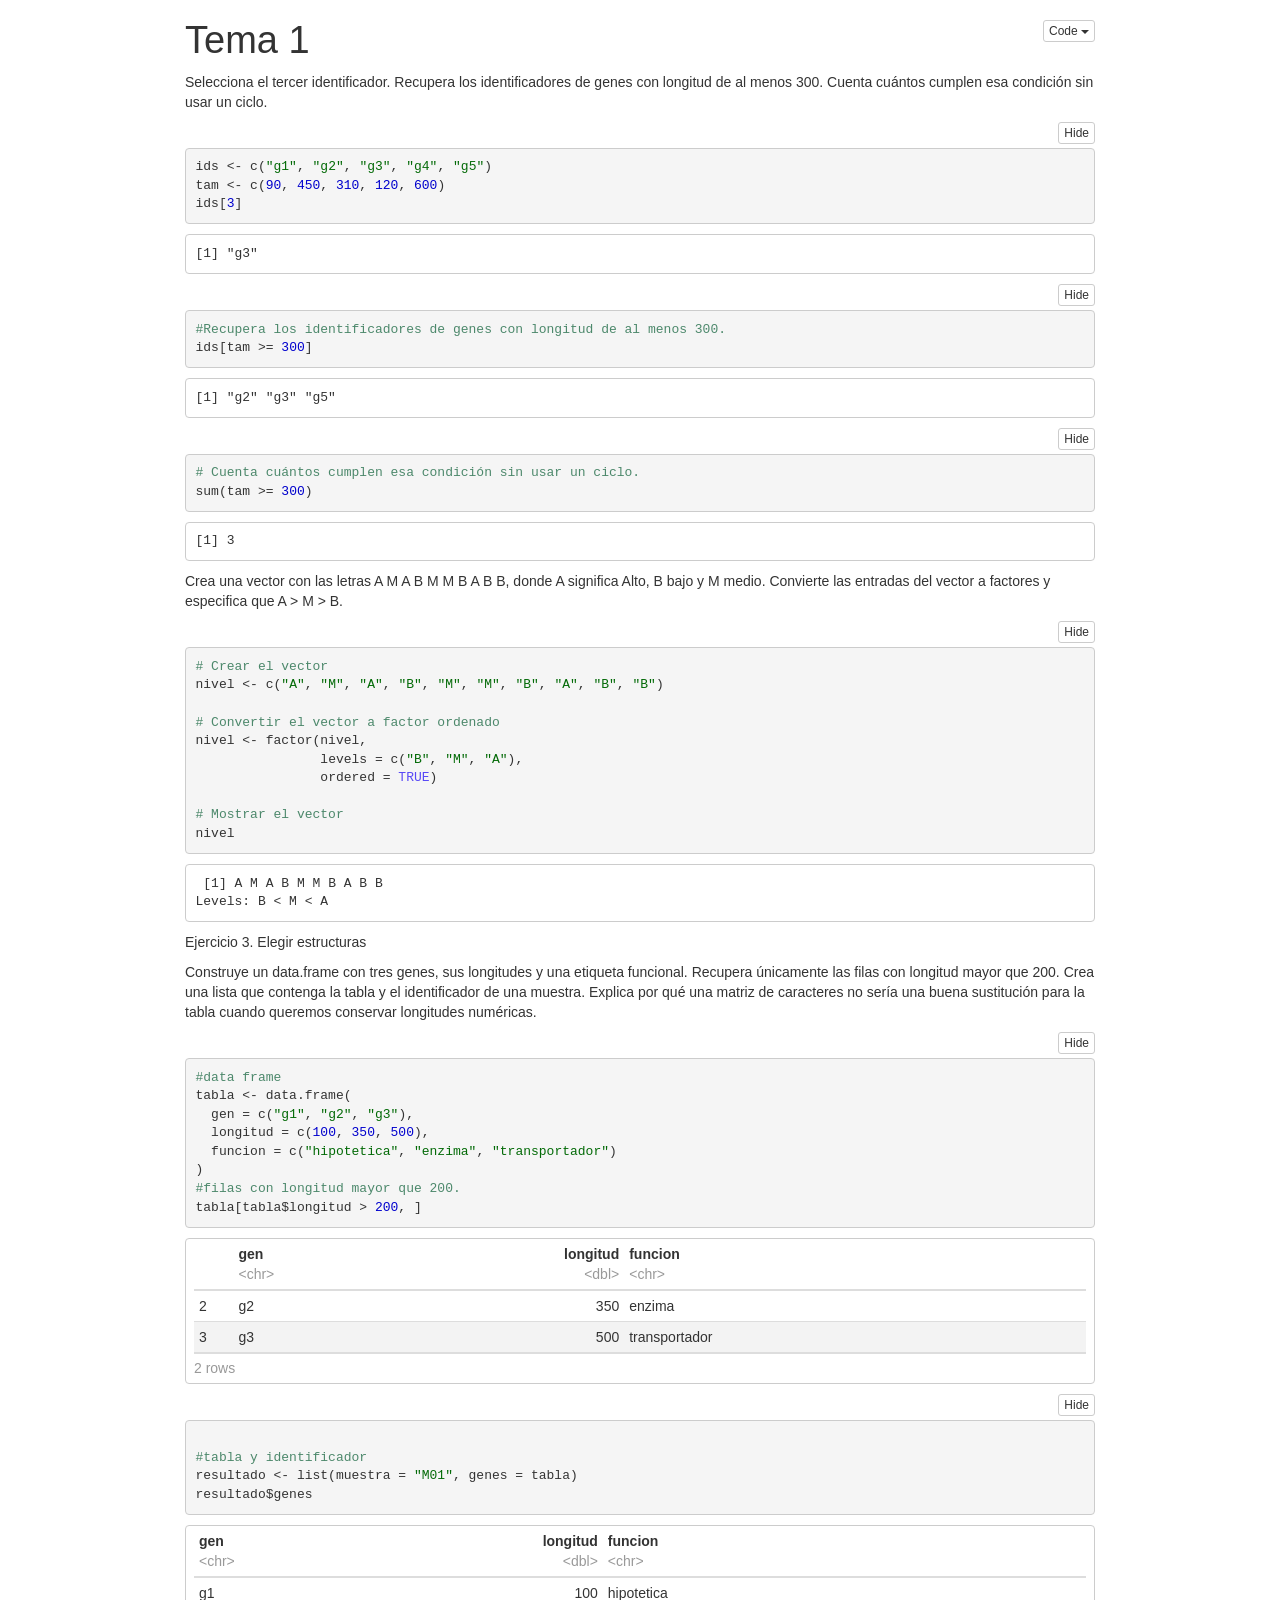
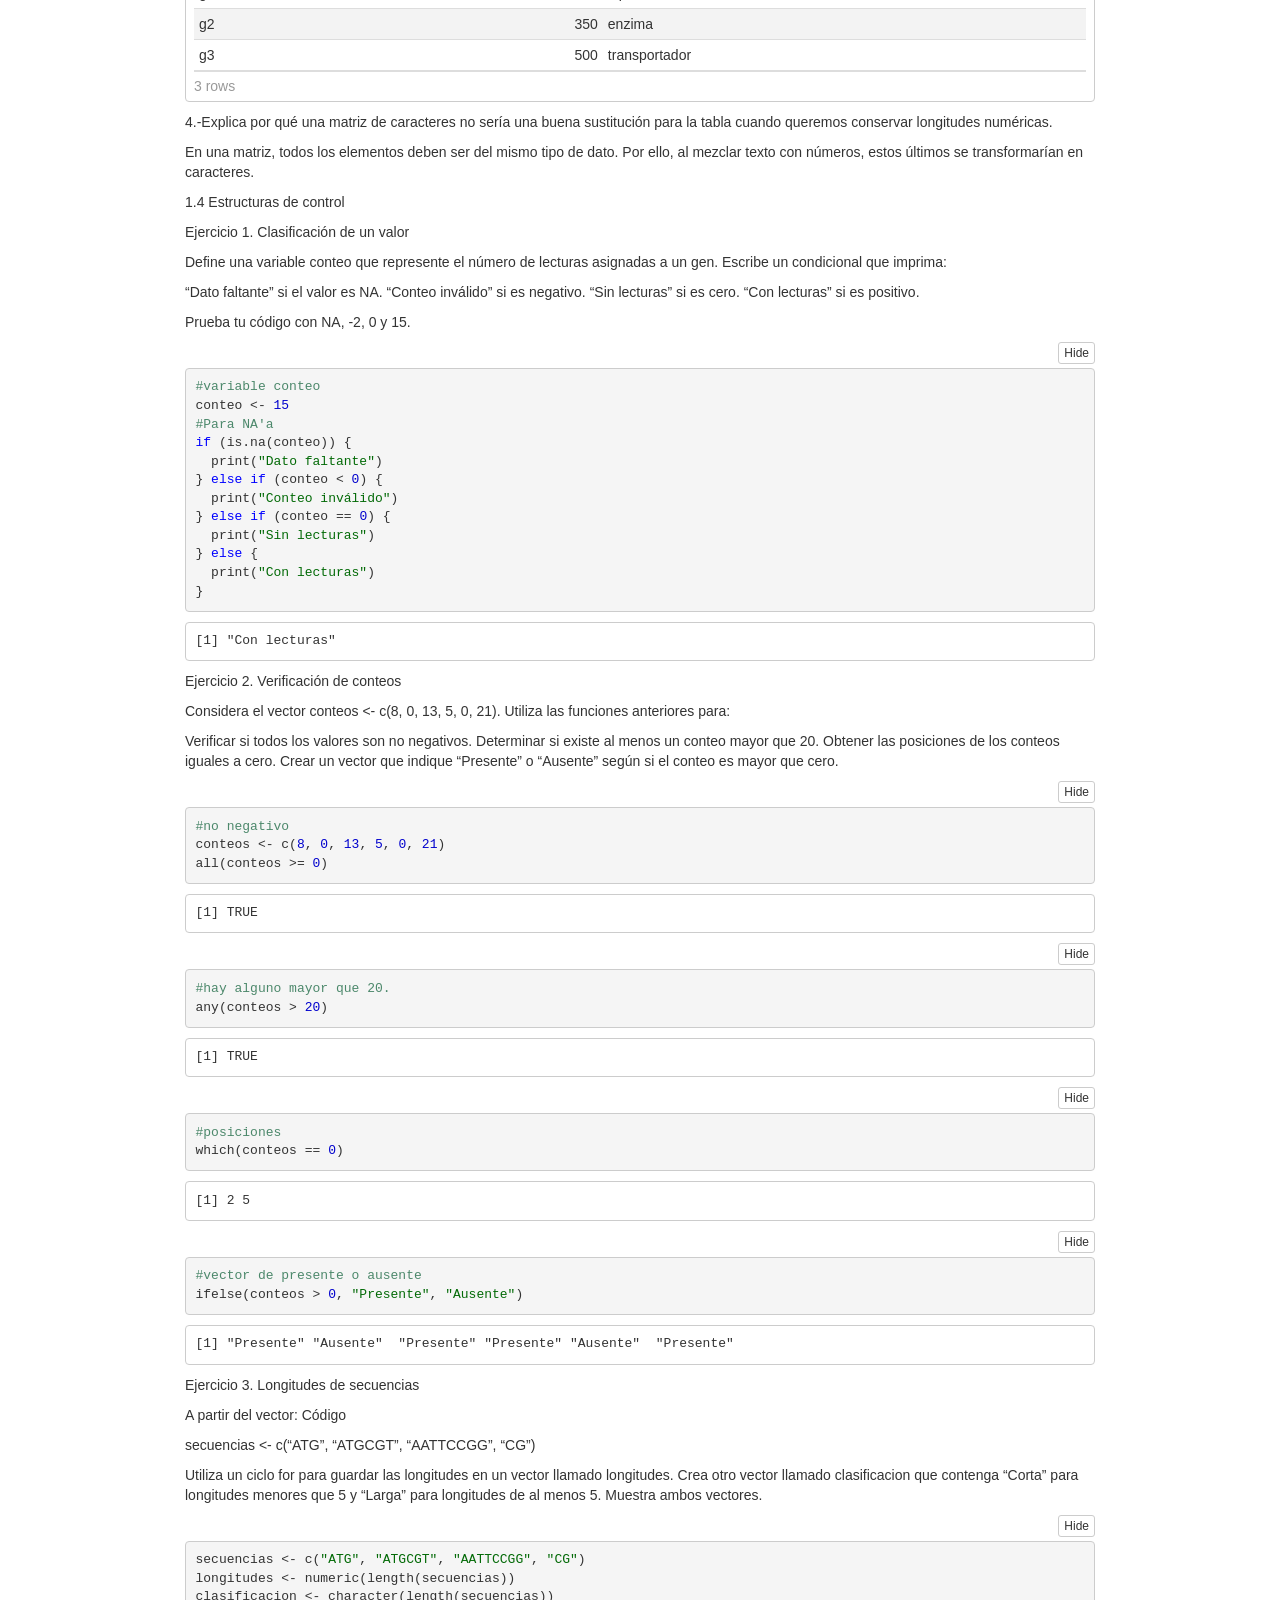
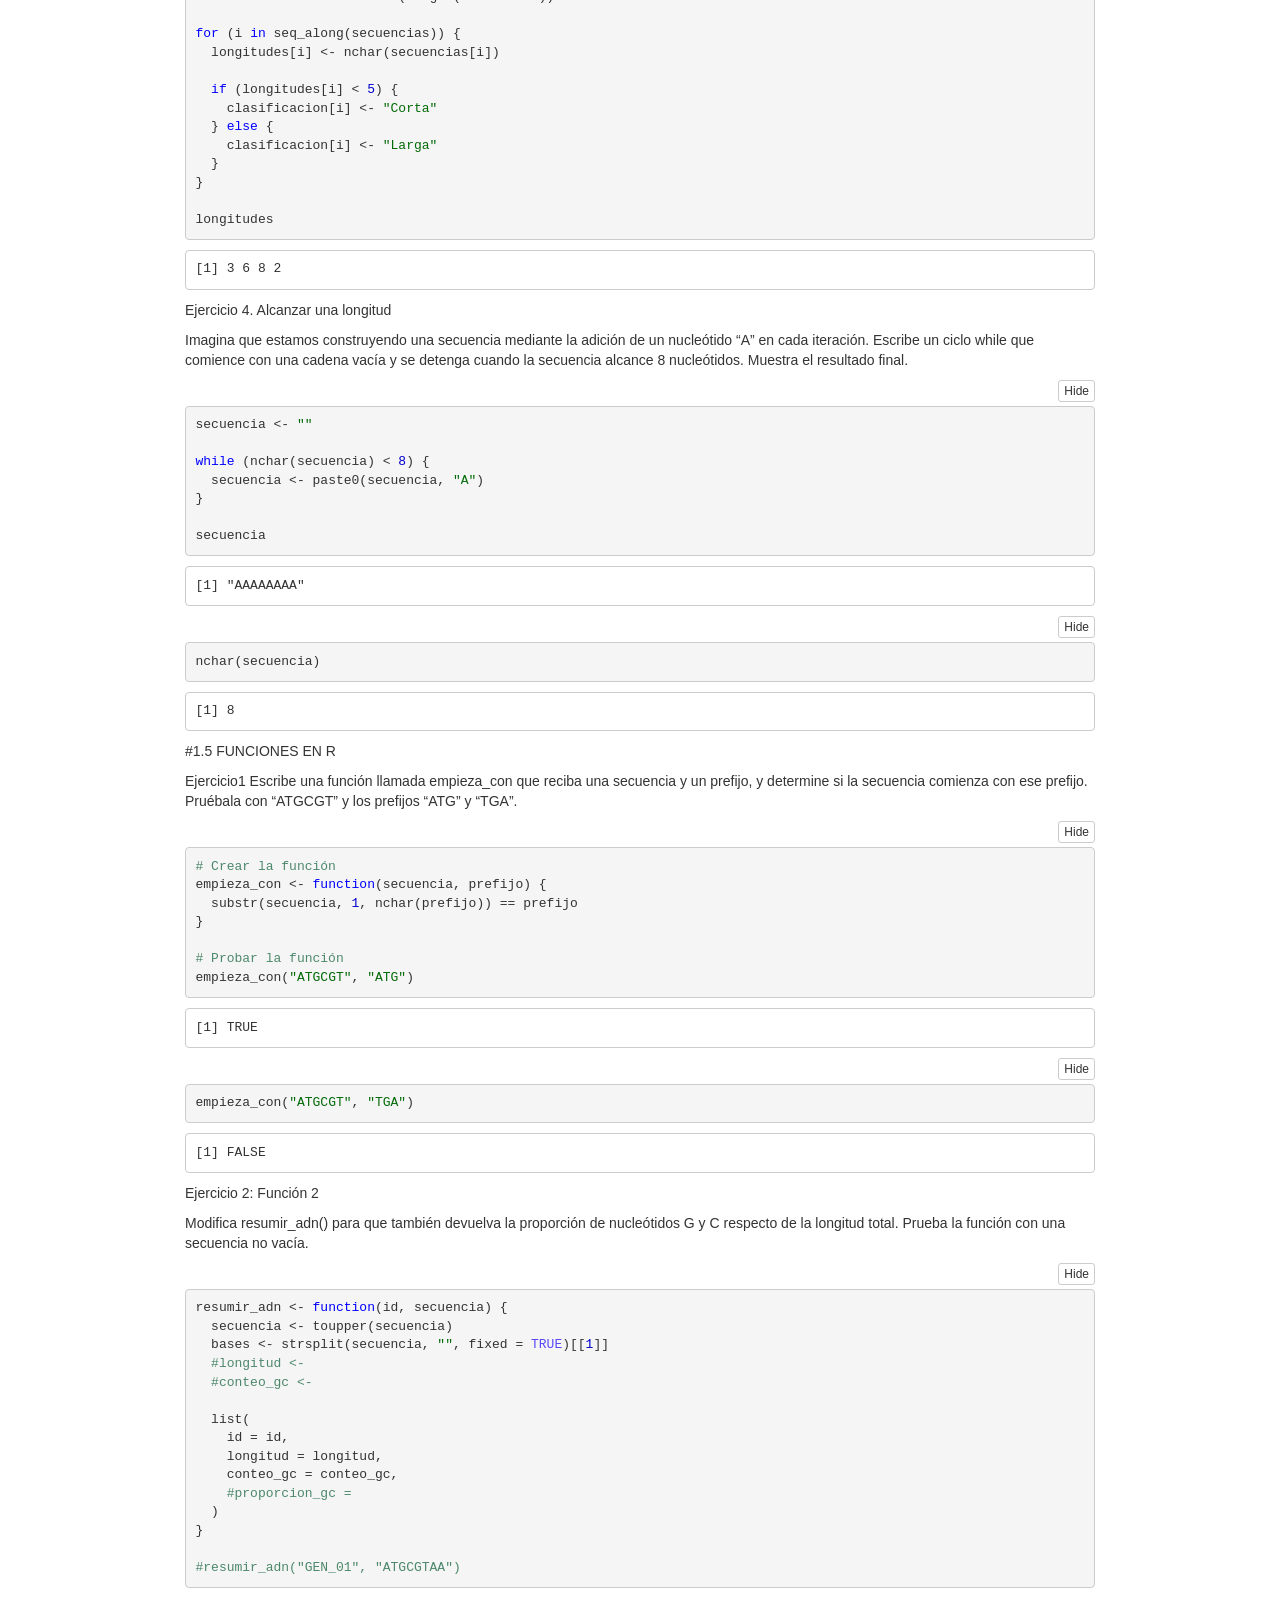
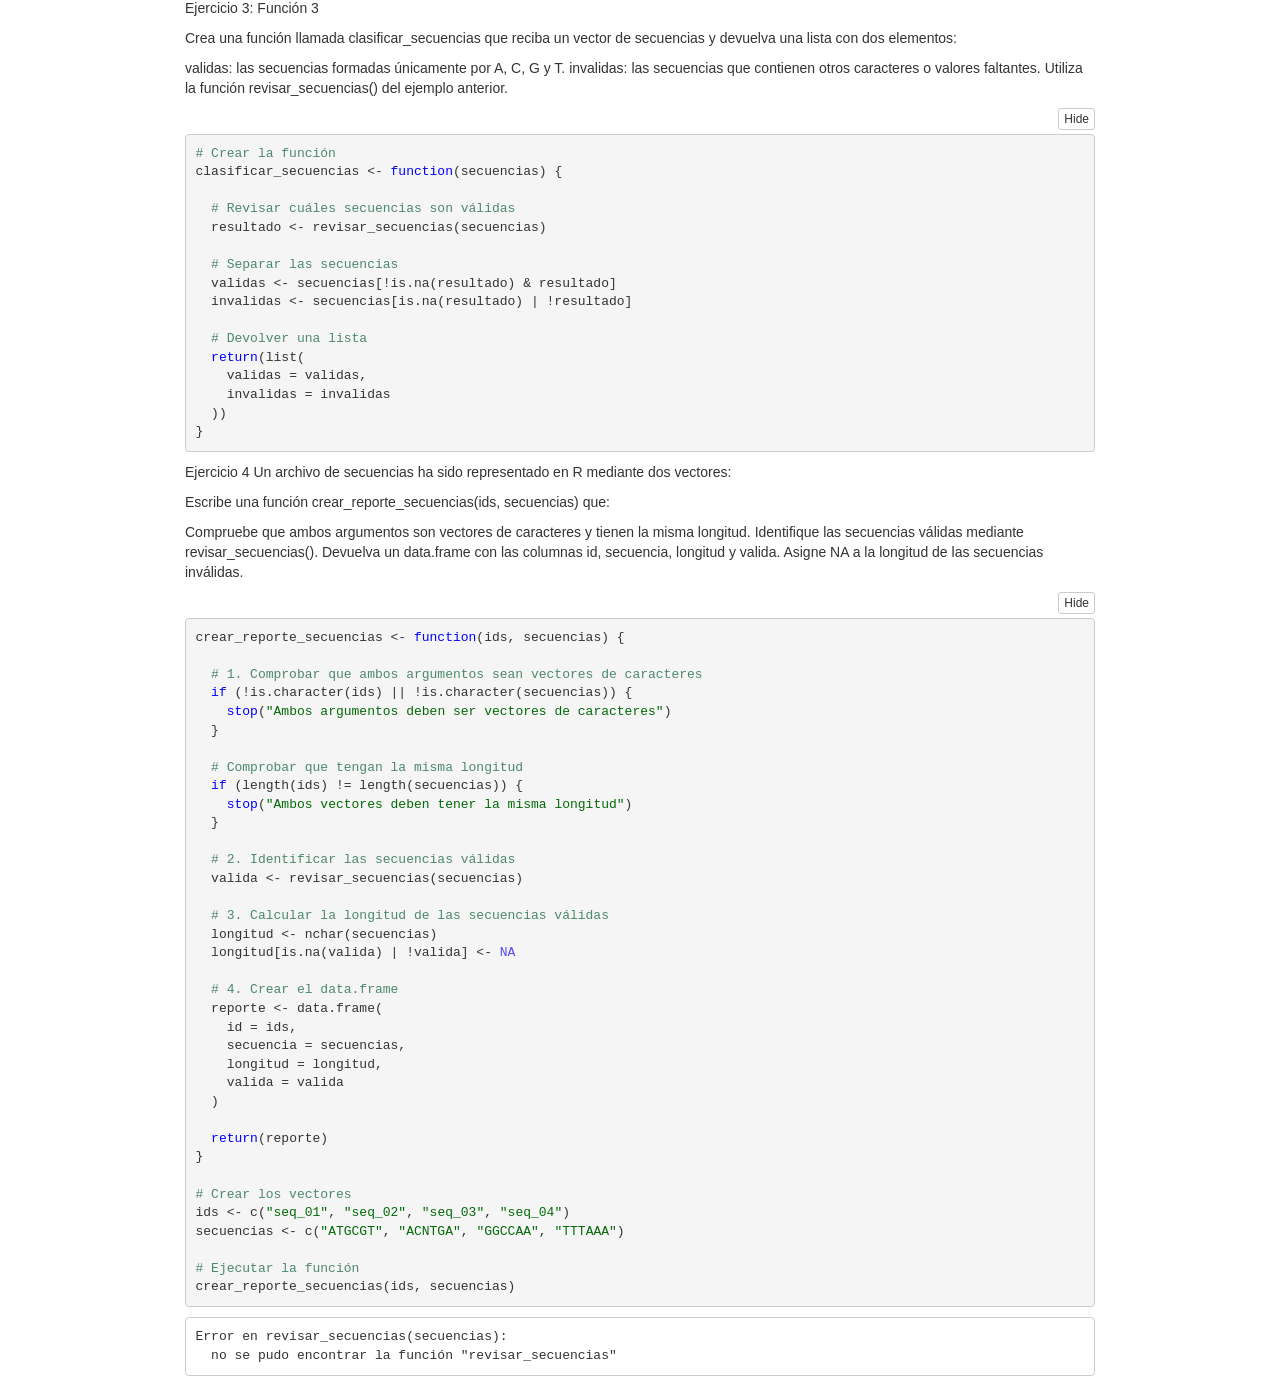
==== bioinformaticaR/ejercicios_tema1.nb.html @ 53384ec7 "Intregracion primera tarea de R" ====
<!DOCTYPE html>

<html>

<head>

<meta charset="utf-8" />
<meta name="generator" content="pandoc" />
<meta http-equiv="X-UA-Compatible" content="IE=EDGE" />




<title>Tema 1</title>

<script>// Pandoc 2.9 adds attributes on both header and div. We remove the former (to
// be compatible with the behavior of Pandoc < 2.8).
document.addEventListener('DOMContentLoaded', function(e) {
  var hs = document.querySelectorAll("div.section[class*='level'] > :first-child");
  var i, h, a;
  for (i = 0; i < hs.length; i++) {
    h = hs[i];
    if (!/^h[1-6]$/i.test(h.tagName)) continue;  // it should be a header h1-h6
    a = h.attributes;
    while (a.length > 0) h.removeAttribute(a[0].name);
  }
});
</script>
<script>/*! jQuery v3.6.0 | (c) OpenJS Foundation and other contributors | jquery.org/license */
!function(e,t){"use strict";"object"==typeof module&&"object"==typeof module.exports?module.exports=e.document?t(e,!0):function(e){if(!e.document)throw new Error("jQuery requires a window with a document");return t(e)}:t(e)}("undefined"!=typeof window?window:this,function(C,e){"use strict";var t=[],r=Object.getPrototypeOf,s=t.slice,g=t.flat?function(e){return t.flat.call(e)}:function(e){return t.concat.apply([],e)},u=t.push,i=t.indexOf,n={},o=n.toString,v=n.hasOwnProperty,a=v.toString,l=a.call(Object),y={},m=function(e){return"function"==typeof e&&"number"!=typeof e.nodeType&&"function"!=typeof e.item},x=function(e){return null!=e&&e===e.window},E=C.document,c={type:!0,src:!0,nonce:!0,noModule:!0};function b(e,t,n){var r,i,o=(n=n||E).createElement("script");if(o.text=e,t)for(r in c)(i=t[r]||t.getAttribute&&t.getAttribute(r))&&o.setAttribute(r,i);n.head.appendChild(o).parentNode.removeChild(o)}function w(e){return null==e?e+"":"object"==typeof e||"function"==typeof e?n[o.call(e)]||"object":typeof e}var f="3.6.0",S=function(e,t){return new S.fn.init(e,t)};function p(e){var t=!!e&&"length"in e&&e.length,n=w(e);return!m(e)&&!x(e)&&("array"===n||0===t||"number"==typeof t&&0<t&&t-1 in e)}S.fn=S.prototype={jquery:f,constructor:S,length:0,toArray:function(){return s.call(this)},get:function(e){return null==e?s.call(this):e<0?this[e+this.length]:this[e]},pushStack:function(e){var t=S.merge(this.constructor(),e);return t.prevObject=this,t},each:function(e){return S.each(this,e)},map:function(n){return this.pushStack(S.map(this,function(e,t){return n.call(e,t,e)}))},slice:function(){return this.pushStack(s.apply(this,arguments))},first:function(){return this.eq(0)},last:function(){return this.eq(-1)},even:function(){return this.pushStack(S.grep(this,function(e,t){return(t+1)%2}))},odd:function(){return this.pushStack(S.grep(this,function(e,t){return t%2}))},eq:function(e){var t=this.length,n=+e+(e<0?t:0);return this.pushStack(0<=n&&n<t?[this[n]]:[])},end:function(){return this.prevObject||this.constructor()},push:u,sort:t.sort,splice:t.splice},S.extend=S.fn.extend=function(){var e,t,n,r,i,o,a=arguments[0]||{},s=1,u=arguments.length,l=!1;for("boolean"==typeof a&&(l=a,a=arguments[s]||{},s++),"object"==typeof a||m(a)||(a={}),s===u&&(a=this,s--);s<u;s++)if(null!=(e=arguments[s]))for(t in e)r=e[t],"__proto__"!==t&&a!==r&&(l&&r&&(S.isPlainObject(r)||(i=Array.isArray(r)))?(n=a[t],o=i&&!Array.isArray(n)?[]:i||S.isPlainObject(n)?n:{},i=!1,a[t]=S.extend(l,o,r)):void 0!==r&&(a[t]=r));return a},S.extend({expando:"jQuery"+(f+Math.random()).replace(/\D/g,""),isReady:!0,error:function(e){throw new Error(e)},noop:function(){},isPlainObject:function(e){var t,n;return!(!e||"[object Object]"!==o.call(e))&&(!(t=r(e))||"function"==typeof(n=v.call(t,"constructor")&&t.constructor)&&a.call(n)===l)},isEmptyObject:function(e){var t;for(t in e)return!1;return!0},globalEval:function(e,t,n){b(e,{nonce:t&&t.nonce},n)},each:function(e,t){var n,r=0;if(p(e)){for(n=e.length;r<n;r++)if(!1===t.call(e[r],r,e[r]))break}else for(r in e)if(!1===t.call(e[r],r,e[r]))break;return e},makeArray:function(e,t){var n=t||[];return null!=e&&(p(Object(e))?S.merge(n,"string"==typeof e?[e]:e):u.call(n,e)),n},inArray:function(e,t,n){return null==t?-1:i.call(t,e,n)},merge:function(e,t){for(var n=+t.length,r=0,i=e.length;r<n;r++)e[i++]=t[r];return e.length=i,e},grep:function(e,t,n){for(var r=[],i=0,o=e.length,a=!n;i<o;i++)!t(e[i],i)!==a&&r.push(e[i]);return r},map:function(e,t,n){var r,i,o=0,a=[];if(p(e))for(r=e.length;o<r;o++)null!=(i=t(e[o],o,n))&&a.push(i);else for(o in e)null!=(i=t(e[o],o,n))&&a.push(i);return g(a)},guid:1,support:y}),"function"==typeof Symbol&&(S.fn[Symbol.iterator]=t[Symbol.iterator]),S.each("Boolean Number String Function Array Date RegExp Object Error Symbol".split(" "),function(e,t){n["[object "+t+"]"]=t.toLowerCase()});var d=function(n){var e,d,b,o,i,h,f,g,w,u,l,T,C,a,E,v,s,c,y,S="sizzle"+1*new Date,p=n.document,k=0,r=0,m=ue(),x=ue(),A=ue(),N=ue(),j=function(e,t){return e===t&&(l=!0),0},D={}.hasOwnProperty,t=[],q=t.pop,L=t.push,H=t.push,O=t.slice,P=function(e,t){for(var n=0,r=e.length;n<r;n++)if(e[n]===t)return n;return-1},R="checked|selected|async|autofocus|autoplay|controls|defer|disabled|hidden|ismap|loop|multiple|open|readonly|required|scoped",M="[\\x20\\t\\r\\n\\f]",I="(?:\\\\[\\da-fA-F]{1,6}"+M+"?|\\\\[^\\r\\n\\f]|[\\w-]|[^\0-\\x7f])+",W="\\["+M+"*("+I+")(?:"+M+"*([*^$|!~]?=)"+M+"*(?:'((?:\\\\.|[^\\\\'])*)'|\"((?:\\\\.|[^\\\\\"])*)\"|("+I+"))|)"+M+"*\\]",F=":("+I+")(?:\\((('((?:\\\\.|[^\\\\'])*)'|\"((?:\\\\.|[^\\\\\"])*)\")|((?:\\\\.|[^\\\\()[\\]]|"+W+")*)|.*)\\)|)",B=new RegExp(M+"+","g"),$=new RegExp("^"+M+"+|((?:^|[^\\\\])(?:\\\\.)*)"+M+"+$","g"),_=new RegExp("^"+M+"*,"+M+"*"),z=new RegExp("^"+M+"*([>+~]|"+M+")"+M+"*"),U=new RegExp(M+"|>"),X=new RegExp(F),V=new RegExp("^"+I+"$"),G={ID:new RegExp("^#("+I+")"),CLASS:new RegExp("^\\.("+I+")"),TAG:new RegExp("^("+I+"|[*])"),ATTR:new RegExp("^"+W),PSEUDO:new RegExp("^"+F),CHILD:new RegExp("^:(only|first|last|nth|nth-last)-(child|of-type)(?:\\("+M+"*(even|odd|(([+-]|)(\\d*)n|)"+M+"*(?:([+-]|)"+M+"*(\\d+)|))"+M+"*\\)|)","i"),bool:new RegExp("^(?:"+R+")$","i"),needsContext:new RegExp("^"+M+"*[>+~]|:(even|odd|eq|gt|lt|nth|first|last)(?:\\("+M+"*((?:-\\d)?\\d*)"+M+"*\\)|)(?=[^-]|$)","i")},Y=/HTML$/i,Q=/^(?:input|select|textarea|button)$/i,J=/^h\d$/i,K=/^[^{]+\{\s*\[native \w/,Z=/^(?:#([\w-]+)|(\w+)|\.([\w-]+))$/,ee=/[+~]/,te=new RegExp("\\\\[\\da-fA-F]{1,6}"+M+"?|\\\\([^\\r\\n\\f])","g"),ne=function(e,t){var n="0x"+e.slice(1)-65536;return t||(n<0?String.fromCharCode(n+65536):String.fromCharCode(n>>10|55296,1023&n|56320))},re=/([\0-\x1f\x7f]|^-?\d)|^-$|[^\0-\x1f\x7f-\uFFFF\w-]/g,ie=function(e,t){return t?"\0"===e?"\ufffd":e.slice(0,-1)+"\\"+e.charCodeAt(e.length-1).toString(16)+" ":"\\"+e},oe=function(){T()},ae=be(function(e){return!0===e.disabled&&"fieldset"===e.nodeName.toLowerCase()},{dir:"parentNode",next:"legend"});try{H.apply(t=O.call(p.childNodes),p.childNodes),t[p.childNodes.length].nodeType}catch(e){H={apply:t.length?function(e,t){L.apply(e,O.call(t))}:function(e,t){var n=e.length,r=0;while(e[n++]=t[r++]);e.length=n-1}}}function se(t,e,n,r){var i,o,a,s,u,l,c,f=e&&e.ownerDocument,p=e?e.nodeType:9;if(n=n||[],"string"!=typeof t||!t||1!==p&&9!==p&&11!==p)return n;if(!r&&(T(e),e=e||C,E)){if(11!==p&&(u=Z.exec(t)))if(i=u[1]){if(9===p){if(!(a=e.getElementById(i)))return n;if(a.id===i)return n.push(a),n}else if(f&&(a=f.getElementById(i))&&y(e,a)&&a.id===i)return n.push(a),n}else{if(u[2])return H.apply(n,e.getElementsByTagName(t)),n;if((i=u[3])&&d.getElementsByClassName&&e.getElementsByClassName)return H.apply(n,e.getElementsByClassName(i)),n}if(d.qsa&&!N[t+" "]&&(!v||!v.test(t))&&(1!==p||"object"!==e.nodeName.toLowerCase())){if(c=t,f=e,1===p&&(U.test(t)||z.test(t))){(f=ee.test(t)&&ye(e.parentNode)||e)===e&&d.scope||((s=e.getAttribute("id"))?s=s.replace(re,ie):e.setAttribute("id",s=S)),o=(l=h(t)).length;while(o--)l[o]=(s?"#"+s:":scope")+" "+xe(l[o]);c=l.join(",")}try{return H.apply(n,f.querySelectorAll(c)),n}catch(e){N(t,!0)}finally{s===S&&e.removeAttribute("id")}}}return g(t.replace($,"$1"),e,n,r)}function ue(){var r=[];return function e(t,n){return r.push(t+" ")>b.cacheLength&&delete e[r.shift()],e[t+" "]=n}}function le(e){return e[S]=!0,e}function ce(e){var t=C.createElement("fieldset");try{return!!e(t)}catch(e){return!1}finally{t.parentNode&&t.parentNode.removeChild(t),t=null}}function fe(e,t){var n=e.split("|"),r=n.length;while(r--)b.attrHandle[n[r]]=t}function pe(e,t){var n=t&&e,r=n&&1===e.nodeType&&1===t.nodeType&&e.sourceIndex-t.sourceIndex;if(r)return r;if(n)while(n=n.nextSibling)if(n===t)return-1;return e?1:-1}function de(t){return function(e){return"input"===e.nodeName.toLowerCase()&&e.type===t}}function he(n){return function(e){var t=e.nodeName.toLowerCase();return("input"===t||"button"===t)&&e.type===n}}function ge(t){return function(e){return"form"in e?e.parentNode&&!1===e.disabled?"label"in e?"label"in e.parentNode?e.parentNode.disabled===t:e.disabled===t:e.isDisabled===t||e.isDisabled!==!t&&ae(e)===t:e.disabled===t:"label"in e&&e.disabled===t}}function ve(a){return le(function(o){return o=+o,le(function(e,t){var n,r=a([],e.length,o),i=r.length;while(i--)e[n=r[i]]&&(e[n]=!(t[n]=e[n]))})})}function ye(e){return e&&"undefined"!=typeof e.getElementsByTagName&&e}for(e in d=se.support={},i=se.isXML=function(e){var t=e&&e.namespaceURI,n=e&&(e.ownerDocument||e).documentElement;return!Y.test(t||n&&n.nodeName||"HTML")},T=se.setDocument=function(e){var t,n,r=e?e.ownerDocument||e:p;return r!=C&&9===r.nodeType&&r.documentElement&&(a=(C=r).documentElement,E=!i(C),p!=C&&(n=C.defaultView)&&n.top!==n&&(n.addEventListener?n.addEventListener("unload",oe,!1):n.attachEvent&&n.attachEvent("onunload",oe)),d.scope=ce(function(e){return a.appendChild(e).appendChild(C.createElement("div")),"undefined"!=typeof e.querySelectorAll&&!e.querySelectorAll(":scope fieldset div").length}),d.attributes=ce(function(e){return e.className="i",!e.getAttribute("className")}),d.getElementsByTagName=ce(function(e){return e.appendChild(C.createComment("")),!e.getElementsByTagName("*").length}),d.getElementsByClassName=K.test(C.getElementsByClassName),d.getById=ce(function(e){return a.appendChild(e).id=S,!C.getElementsByName||!C.getElementsByName(S).length}),d.getById?(b.filter.ID=function(e){var t=e.replace(te,ne);return function(e){return e.getAttribute("id")===t}},b.find.ID=function(e,t){if("undefined"!=typeof t.getElementById&&E){var n=t.getElementById(e);return n?[n]:[]}}):(b.filter.ID=function(e){var n=e.replace(te,ne);return function(e){var t="undefined"!=typeof e.getAttributeNode&&e.getAttributeNode("id");return t&&t.value===n}},b.find.ID=function(e,t){if("undefined"!=typeof t.getElementById&&E){var n,r,i,o=t.getElementById(e);if(o){if((n=o.getAttributeNode("id"))&&n.value===e)return[o];i=t.getElementsByName(e),r=0;while(o=i[r++])if((n=o.getAttributeNode("id"))&&n.value===e)return[o]}return[]}}),b.find.TAG=d.getElementsByTagName?function(e,t){return"undefined"!=typeof t.getElementsByTagName?t.getElementsByTagName(e):d.qsa?t.querySelectorAll(e):void 0}:function(e,t){var n,r=[],i=0,o=t.getElementsByTagName(e);if("*"===e){while(n=o[i++])1===n.nodeType&&r.push(n);return r}return o},b.find.CLASS=d.getElementsByClassName&&function(e,t){if("undefined"!=typeof t.getElementsByClassName&&E)return t.getElementsByClassName(e)},s=[],v=[],(d.qsa=K.test(C.querySelectorAll))&&(ce(function(e){var t;a.appendChild(e).innerHTML="<a id='"+S+"'></a><select id='"+S+"-\r\\' msallowcapture=''><option selected=''></option></select>",e.querySelectorAll("[msallowcapture^='']").length&&v.push("[*^$]="+M+"*(?:''|\"\")"),e.querySelectorAll("[selected]").length||v.push("\\["+M+"*(?:value|"+R+")"),e.querySelectorAll("[id~="+S+"-]").length||v.push("~="),(t=C.createElement("input")).setAttribute("name",""),e.appendChild(t),e.querySelectorAll("[name='']").length||v.push("\\["+M+"*name"+M+"*="+M+"*(?:''|\"\")"),e.querySelectorAll(":checked").length||v.push(":checked"),e.querySelectorAll("a#"+S+"+*").length||v.push(".#.+[+~]"),e.querySelectorAll("\\\f"),v.push("[\\r\\n\\f]")}),ce(function(e){e.innerHTML="<a href='' disabled='disabled'></a><select disabled='disabled'><option/></select>";var t=C.createElement("input");t.setAttribute("type","hidden"),e.appendChild(t).setAttribute("name","D"),e.querySelectorAll("[name=d]").length&&v.push("name"+M+"*[*^$|!~]?="),2!==e.querySelectorAll(":enabled").length&&v.push(":enabled",":disabled"),a.appendChild(e).disabled=!0,2!==e.querySelectorAll(":disabled").length&&v.push(":enabled",":disabled"),e.querySelectorAll("*,:x"),v.push(",.*:")})),(d.matchesSelector=K.test(c=a.matches||a.webkitMatchesSelector||a.mozMatchesSelector||a.oMatchesSelector||a.msMatchesSelector))&&ce(function(e){d.disconnectedMatch=c.call(e,"*"),c.call(e,"[s!='']:x"),s.push("!=",F)}),v=v.length&&new RegExp(v.join("|")),s=s.length&&new RegExp(s.join("|")),t=K.test(a.compareDocumentPosition),y=t||K.test(a.contains)?function(e,t){var n=9===e.nodeType?e.documentElement:e,r=t&&t.parentNode;return e===r||!(!r||1!==r.nodeType||!(n.contains?n.contains(r):e.compareDocumentPosition&&16&e.compareDocumentPosition(r)))}:function(e,t){if(t)while(t=t.parentNode)if(t===e)return!0;return!1},j=t?function(e,t){if(e===t)return l=!0,0;var n=!e.compareDocumentPosition-!t.compareDocumentPosition;return n||(1&(n=(e.ownerDocument||e)==(t.ownerDocument||t)?e.compareDocumentPosition(t):1)||!d.sortDetached&&t.compareDocumentPosition(e)===n?e==C||e.ownerDocument==p&&y(p,e)?-1:t==C||t.ownerDocument==p&&y(p,t)?1:u?P(u,e)-P(u,t):0:4&n?-1:1)}:function(e,t){if(e===t)return l=!0,0;var n,r=0,i=e.parentNode,o=t.parentNode,a=[e],s=[t];if(!i||!o)return e==C?-1:t==C?1:i?-1:o?1:u?P(u,e)-P(u,t):0;if(i===o)return pe(e,t);n=e;while(n=n.parentNode)a.unshift(n);n=t;while(n=n.parentNode)s.unshift(n);while(a[r]===s[r])r++;return r?pe(a[r],s[r]):a[r]==p?-1:s[r]==p?1:0}),C},se.matches=function(e,t){return se(e,null,null,t)},se.matchesSelector=function(e,t){if(T(e),d.matchesSelector&&E&&!N[t+" "]&&(!s||!s.test(t))&&(!v||!v.test(t)))try{var n=c.call(e,t);if(n||d.disconnectedMatch||e.document&&11!==e.document.nodeType)return n}catch(e){N(t,!0)}return 0<se(t,C,null,[e]).length},se.contains=function(e,t){return(e.ownerDocument||e)!=C&&T(e),y(e,t)},se.attr=function(e,t){(e.ownerDocument||e)!=C&&T(e);var n=b.attrHandle[t.toLowerCase()],r=n&&D.call(b.attrHandle,t.toLowerCase())?n(e,t,!E):void 0;return void 0!==r?r:d.attributes||!E?e.getAttribute(t):(r=e.getAttributeNode(t))&&r.specified?r.value:null},se.escape=function(e){return(e+"").replace(re,ie)},se.error=function(e){throw new Error("Syntax error, unrecognized expression: "+e)},se.uniqueSort=function(e){var t,n=[],r=0,i=0;if(l=!d.detectDuplicates,u=!d.sortStable&&e.slice(0),e.sort(j),l){while(t=e[i++])t===e[i]&&(r=n.push(i));while(r--)e.splice(n[r],1)}return u=null,e},o=se.getText=function(e){var t,n="",r=0,i=e.nodeType;if(i){if(1===i||9===i||11===i){if("string"==typeof e.textContent)return e.textContent;for(e=e.firstChild;e;e=e.nextSibling)n+=o(e)}else if(3===i||4===i)return e.nodeValue}else while(t=e[r++])n+=o(t);return n},(b=se.selectors={cacheLength:50,createPseudo:le,match:G,attrHandle:{},find:{},relative:{">":{dir:"parentNode",first:!0}," ":{dir:"parentNode"},"+":{dir:"previousSibling",first:!0},"~":{dir:"previousSibling"}},preFilter:{ATTR:function(e){return e[1]=e[1].replace(te,ne),e[3]=(e[3]||e[4]||e[5]||"").replace(te,ne),"~="===e[2]&&(e[3]=" "+e[3]+" "),e.slice(0,4)},CHILD:function(e){return e[1]=e[1].toLowerCase(),"nth"===e[1].slice(0,3)?(e[3]||se.error(e[0]),e[4]=+(e[4]?e[5]+(e[6]||1):2*("even"===e[3]||"odd"===e[3])),e[5]=+(e[7]+e[8]||"odd"===e[3])):e[3]&&se.error(e[0]),e},PSEUDO:function(e){var t,n=!e[6]&&e[2];return G.CHILD.test(e[0])?null:(e[3]?e[2]=e[4]||e[5]||"":n&&X.test(n)&&(t=h(n,!0))&&(t=n.indexOf(")",n.length-t)-n.length)&&(e[0]=e[0].slice(0,t),e[2]=n.slice(0,t)),e.slice(0,3))}},filter:{TAG:function(e){var t=e.replace(te,ne).toLowerCase();return"*"===e?function(){return!0}:function(e){return e.nodeName&&e.nodeName.toLowerCase()===t}},CLASS:function(e){var t=m[e+" "];return t||(t=new RegExp("(^|"+M+")"+e+"("+M+"|$)"))&&m(e,function(e){return t.test("string"==typeof e.className&&e.className||"undefined"!=typeof e.getAttribute&&e.getAttribute("class")||"")})},ATTR:function(n,r,i){return function(e){var t=se.attr(e,n);return null==t?"!="===r:!r||(t+="","="===r?t===i:"!="===r?t!==i:"^="===r?i&&0===t.indexOf(i):"*="===r?i&&-1<t.indexOf(i):"$="===r?i&&t.slice(-i.length)===i:"~="===r?-1<(" "+t.replace(B," ")+" ").indexOf(i):"|="===r&&(t===i||t.slice(0,i.length+1)===i+"-"))}},CHILD:function(h,e,t,g,v){var y="nth"!==h.slice(0,3),m="last"!==h.slice(-4),x="of-type"===e;return 1===g&&0===v?function(e){return!!e.parentNode}:function(e,t,n){var r,i,o,a,s,u,l=y!==m?"nextSibling":"previousSibling",c=e.parentNode,f=x&&e.nodeName.toLowerCase(),p=!n&&!x,d=!1;if(c){if(y){while(l){a=e;while(a=a[l])if(x?a.nodeName.toLowerCase()===f:1===a.nodeType)return!1;u=l="only"===h&&!u&&"nextSibling"}return!0}if(u=[m?c.firstChild:c.lastChild],m&&p){d=(s=(r=(i=(o=(a=c)[S]||(a[S]={}))[a.uniqueID]||(o[a.uniqueID]={}))[h]||[])[0]===k&&r[1])&&r[2],a=s&&c.childNodes[s];while(a=++s&&a&&a[l]||(d=s=0)||u.pop())if(1===a.nodeType&&++d&&a===e){i[h]=[k,s,d];break}}else if(p&&(d=s=(r=(i=(o=(a=e)[S]||(a[S]={}))[a.uniqueID]||(o[a.uniqueID]={}))[h]||[])[0]===k&&r[1]),!1===d)while(a=++s&&a&&a[l]||(d=s=0)||u.pop())if((x?a.nodeName.toLowerCase()===f:1===a.nodeType)&&++d&&(p&&((i=(o=a[S]||(a[S]={}))[a.uniqueID]||(o[a.uniqueID]={}))[h]=[k,d]),a===e))break;return(d-=v)===g||d%g==0&&0<=d/g}}},PSEUDO:function(e,o){var t,a=b.pseudos[e]||b.setFilters[e.toLowerCase()]||se.error("unsupported pseudo: "+e);return a[S]?a(o):1<a.length?(t=[e,e,"",o],b.setFilters.hasOwnProperty(e.toLowerCase())?le(function(e,t){var n,r=a(e,o),i=r.length;while(i--)e[n=P(e,r[i])]=!(t[n]=r[i])}):function(e){return a(e,0,t)}):a}},pseudos:{not:le(function(e){var r=[],i=[],s=f(e.replace($,"$1"));return s[S]?le(function(e,t,n,r){var i,o=s(e,null,r,[]),a=e.length;while(a--)(i=o[a])&&(e[a]=!(t[a]=i))}):function(e,t,n){return r[0]=e,s(r,null,n,i),r[0]=null,!i.pop()}}),has:le(function(t){return function(e){return 0<se(t,e).length}}),contains:le(function(t){return t=t.replace(te,ne),function(e){return-1<(e.textContent||o(e)).indexOf(t)}}),lang:le(function(n){return V.test(n||"")||se.error("unsupported lang: "+n),n=n.replace(te,ne).toLowerCase(),function(e){var t;do{if(t=E?e.lang:e.getAttribute("xml:lang")||e.getAttribute("lang"))return(t=t.toLowerCase())===n||0===t.indexOf(n+"-")}while((e=e.parentNode)&&1===e.nodeType);return!1}}),target:function(e){var t=n.location&&n.location.hash;return t&&t.slice(1)===e.id},root:function(e){return e===a},focus:function(e){return e===C.activeElement&&(!C.hasFocus||C.hasFocus())&&!!(e.type||e.href||~e.tabIndex)},enabled:ge(!1),disabled:ge(!0),checked:function(e){var t=e.nodeName.toLowerCase();return"input"===t&&!!e.checked||"option"===t&&!!e.selected},selected:function(e){return e.parentNode&&e.parentNode.selectedIndex,!0===e.selected},empty:function(e){for(e=e.firstChild;e;e=e.nextSibling)if(e.nodeType<6)return!1;return!0},parent:function(e){return!b.pseudos.empty(e)},header:function(e){return J.test(e.nodeName)},input:function(e){return Q.test(e.nodeName)},button:function(e){var t=e.nodeName.toLowerCase();return"input"===t&&"button"===e.type||"button"===t},text:function(e){var t;return"input"===e.nodeName.toLowerCase()&&"text"===e.type&&(null==(t=e.getAttribute("type"))||"text"===t.toLowerCase())},first:ve(function(){return[0]}),last:ve(function(e,t){return[t-1]}),eq:ve(function(e,t,n){return[n<0?n+t:n]}),even:ve(function(e,t){for(var n=0;n<t;n+=2)e.push(n);return e}),odd:ve(function(e,t){for(var n=1;n<t;n+=2)e.push(n);return e}),lt:ve(function(e,t,n){for(var r=n<0?n+t:t<n?t:n;0<=--r;)e.push(r);return e}),gt:ve(function(e,t,n){for(var r=n<0?n+t:n;++r<t;)e.push(r);return e})}}).pseudos.nth=b.pseudos.eq,{radio:!0,checkbox:!0,file:!0,password:!0,image:!0})b.pseudos[e]=de(e);for(e in{submit:!0,reset:!0})b.pseudos[e]=he(e);function me(){}function xe(e){for(var t=0,n=e.length,r="";t<n;t++)r+=e[t].value;return r}function be(s,e,t){var u=e.dir,l=e.next,c=l||u,f=t&&"parentNode"===c,p=r++;return e.first?function(e,t,n){while(e=e[u])if(1===e.nodeType||f)return s(e,t,n);return!1}:function(e,t,n){var r,i,o,a=[k,p];if(n){while(e=e[u])if((1===e.nodeType||f)&&s(e,t,n))return!0}else while(e=e[u])if(1===e.nodeType||f)if(i=(o=e[S]||(e[S]={}))[e.uniqueID]||(o[e.uniqueID]={}),l&&l===e.nodeName.toLowerCase())e=e[u]||e;else{if((r=i[c])&&r[0]===k&&r[1]===p)return a[2]=r[2];if((i[c]=a)[2]=s(e,t,n))return!0}return!1}}function we(i){return 1<i.length?function(e,t,n){var r=i.length;while(r--)if(!i[r](e,t,n))return!1;return!0}:i[0]}function Te(e,t,n,r,i){for(var o,a=[],s=0,u=e.length,l=null!=t;s<u;s++)(o=e[s])&&(n&&!n(o,r,i)||(a.push(o),l&&t.push(s)));return a}function Ce(d,h,g,v,y,e){return v&&!v[S]&&(v=Ce(v)),y&&!y[S]&&(y=Ce(y,e)),le(function(e,t,n,r){var i,o,a,s=[],u=[],l=t.length,c=e||function(e,t,n){for(var r=0,i=t.length;r<i;r++)se(e,t[r],n);return n}(h||"*",n.nodeType?[n]:n,[]),f=!d||!e&&h?c:Te(c,s,d,n,r),p=g?y||(e?d:l||v)?[]:t:f;if(g&&g(f,p,n,r),v){i=Te(p,u),v(i,[],n,r),o=i.length;while(o--)(a=i[o])&&(p[u[o]]=!(f[u[o]]=a))}if(e){if(y||d){if(y){i=[],o=p.length;while(o--)(a=p[o])&&i.push(f[o]=a);y(null,p=[],i,r)}o=p.length;while(o--)(a=p[o])&&-1<(i=y?P(e,a):s[o])&&(e[i]=!(t[i]=a))}}else p=Te(p===t?p.splice(l,p.length):p),y?y(null,t,p,r):H.apply(t,p)})}function Ee(e){for(var i,t,n,r=e.length,o=b.relative[e[0].type],a=o||b.relative[" "],s=o?1:0,u=be(function(e){return e===i},a,!0),l=be(function(e){return-1<P(i,e)},a,!0),c=[function(e,t,n){var r=!o&&(n||t!==w)||((i=t).nodeType?u(e,t,n):l(e,t,n));return i=null,r}];s<r;s++)if(t=b.relative[e[s].type])c=[be(we(c),t)];else{if((t=b.filter[e[s].type].apply(null,e[s].matches))[S]){for(n=++s;n<r;n++)if(b.relative[e[n].type])break;return Ce(1<s&&we(c),1<s&&xe(e.slice(0,s-1).concat({value:" "===e[s-2].type?"*":""})).replace($,"$1"),t,s<n&&Ee(e.slice(s,n)),n<r&&Ee(e=e.slice(n)),n<r&&xe(e))}c.push(t)}return we(c)}return me.prototype=b.filters=b.pseudos,b.setFilters=new me,h=se.tokenize=function(e,t){var n,r,i,o,a,s,u,l=x[e+" "];if(l)return t?0:l.slice(0);a=e,s=[],u=b.preFilter;while(a){for(o in n&&!(r=_.exec(a))||(r&&(a=a.slice(r[0].length)||a),s.push(i=[])),n=!1,(r=z.exec(a))&&(n=r.shift(),i.push({value:n,type:r[0].replace($," ")}),a=a.slice(n.length)),b.filter)!(r=G[o].exec(a))||u[o]&&!(r=u[o](r))||(n=r.shift(),i.push({value:n,type:o,matches:r}),a=a.slice(n.length));if(!n)break}return t?a.length:a?se.error(e):x(e,s).slice(0)},f=se.compile=function(e,t){var n,v,y,m,x,r,i=[],o=[],a=A[e+" "];if(!a){t||(t=h(e)),n=t.length;while(n--)(a=Ee(t[n]))[S]?i.push(a):o.push(a);(a=A(e,(v=o,m=0<(y=i).length,x=0<v.length,r=function(e,t,n,r,i){var o,a,s,u=0,l="0",c=e&&[],f=[],p=w,d=e||x&&b.find.TAG("*",i),h=k+=null==p?1:Math.random()||.1,g=d.length;for(i&&(w=t==C||t||i);l!==g&&null!=(o=d[l]);l++){if(x&&o){a=0,t||o.ownerDocument==C||(T(o),n=!E);while(s=v[a++])if(s(o,t||C,n)){r.push(o);break}i&&(k=h)}m&&((o=!s&&o)&&u--,e&&c.push(o))}if(u+=l,m&&l!==u){a=0;while(s=y[a++])s(c,f,t,n);if(e){if(0<u)while(l--)c[l]||f[l]||(f[l]=q.call(r));f=Te(f)}H.apply(r,f),i&&!e&&0<f.length&&1<u+y.length&&se.uniqueSort(r)}return i&&(k=h,w=p),c},m?le(r):r))).selector=e}return a},g=se.select=function(e,t,n,r){var i,o,a,s,u,l="function"==typeof e&&e,c=!r&&h(e=l.selector||e);if(n=n||[],1===c.length){if(2<(o=c[0]=c[0].slice(0)).length&&"ID"===(a=o[0]).type&&9===t.nodeType&&E&&b.relative[o[1].type]){if(!(t=(b.find.ID(a.matches[0].replace(te,ne),t)||[])[0]))return n;l&&(t=t.parentNode),e=e.slice(o.shift().value.length)}i=G.needsContext.test(e)?0:o.length;while(i--){if(a=o[i],b.relative[s=a.type])break;if((u=b.find[s])&&(r=u(a.matches[0].replace(te,ne),ee.test(o[0].type)&&ye(t.parentNode)||t))){if(o.splice(i,1),!(e=r.length&&xe(o)))return H.apply(n,r),n;break}}}return(l||f(e,c))(r,t,!E,n,!t||ee.test(e)&&ye(t.parentNode)||t),n},d.sortStable=S.split("").sort(j).join("")===S,d.detectDuplicates=!!l,T(),d.sortDetached=ce(function(e){return 1&e.compareDocumentPosition(C.createElement("fieldset"))}),ce(function(e){return e.innerHTML="<a href='#'></a>","#"===e.firstChild.getAttribute("href")})||fe("type|href|height|width",function(e,t,n){if(!n)return e.getAttribute(t,"type"===t.toLowerCase()?1:2)}),d.attributes&&ce(function(e){return e.innerHTML="<input/>",e.firstChild.setAttribute("value",""),""===e.firstChild.getAttribute("value")})||fe("value",function(e,t,n){if(!n&&"input"===e.nodeName.toLowerCase())return e.defaultValue}),ce(function(e){return null==e.getAttribute("disabled")})||fe(R,function(e,t,n){var r;if(!n)return!0===e[t]?t.toLowerCase():(r=e.getAttributeNode(t))&&r.specified?r.value:null}),se}(C);S.find=d,S.expr=d.selectors,S.expr[":"]=S.expr.pseudos,S.uniqueSort=S.unique=d.uniqueSort,S.text=d.getText,S.isXMLDoc=d.isXML,S.contains=d.contains,S.escapeSelector=d.escape;var h=function(e,t,n){var r=[],i=void 0!==n;while((e=e[t])&&9!==e.nodeType)if(1===e.nodeType){if(i&&S(e).is(n))break;r.push(e)}return r},T=function(e,t){for(var n=[];e;e=e.nextSibling)1===e.nodeType&&e!==t&&n.push(e);return n},k=S.expr.match.needsContext;function A(e,t){return e.nodeName&&e.nodeName.toLowerCase()===t.toLowerCase()}var N=/^<([a-z][^\/\0>:\x20\t\r\n\f]*)[\x20\t\r\n\f]*\/?>(?:<\/\1>|)$/i;function j(e,n,r){return m(n)?S.grep(e,function(e,t){return!!n.call(e,t,e)!==r}):n.nodeType?S.grep(e,function(e){return e===n!==r}):"string"!=typeof n?S.grep(e,function(e){return-1<i.call(n,e)!==r}):S.filter(n,e,r)}S.filter=function(e,t,n){var r=t[0];return n&&(e=":not("+e+")"),1===t.length&&1===r.nodeType?S.find.matchesSelector(r,e)?[r]:[]:S.find.matches(e,S.grep(t,function(e){return 1===e.nodeType}))},S.fn.extend({find:function(e){var t,n,r=this.length,i=this;if("string"!=typeof e)return this.pushStack(S(e).filter(function(){for(t=0;t<r;t++)if(S.contains(i[t],this))return!0}));for(n=this.pushStack([]),t=0;t<r;t++)S.find(e,i[t],n);return 1<r?S.uniqueSort(n):n},filter:function(e){return this.pushStack(j(this,e||[],!1))},not:function(e){return this.pushStack(j(this,e||[],!0))},is:function(e){return!!j(this,"string"==typeof e&&k.test(e)?S(e):e||[],!1).length}});var D,q=/^(?:\s*(<[\w\W]+>)[^>]*|#([\w-]+))$/;(S.fn.init=function(e,t,n){var r,i;if(!e)return this;if(n=n||D,"string"==typeof e){if(!(r="<"===e[0]&&">"===e[e.length-1]&&3<=e.length?[null,e,null]:q.exec(e))||!r[1]&&t)return!t||t.jquery?(t||n).find(e):this.constructor(t).find(e);if(r[1]){if(t=t instanceof S?t[0]:t,S.merge(this,S.parseHTML(r[1],t&&t.nodeType?t.ownerDocument||t:E,!0)),N.test(r[1])&&S.isPlainObject(t))for(r in t)m(this[r])?this[r](t[r]):this.attr(r,t[r]);return this}return(i=E.getElementById(r[2]))&&(this[0]=i,this.length=1),this}return e.nodeType?(this[0]=e,this.length=1,this):m(e)?void 0!==n.ready?n.ready(e):e(S):S.makeArray(e,this)}).prototype=S.fn,D=S(E);var L=/^(?:parents|prev(?:Until|All))/,H={children:!0,contents:!0,next:!0,prev:!0};function O(e,t){while((e=e[t])&&1!==e.nodeType);return e}S.fn.extend({has:function(e){var t=S(e,this),n=t.length;return this.filter(function(){for(var e=0;e<n;e++)if(S.contains(this,t[e]))return!0})},closest:function(e,t){var n,r=0,i=this.length,o=[],a="string"!=typeof e&&S(e);if(!k.test(e))for(;r<i;r++)for(n=this[r];n&&n!==t;n=n.parentNode)if(n.nodeType<11&&(a?-1<a.index(n):1===n.nodeType&&S.find.matchesSelector(n,e))){o.push(n);break}return this.pushStack(1<o.length?S.uniqueSort(o):o)},index:function(e){return e?"string"==typeof e?i.call(S(e),this[0]):i.call(this,e.jquery?e[0]:e):this[0]&&this[0].parentNode?this.first().prevAll().length:-1},add:function(e,t){return this.pushStack(S.uniqueSort(S.merge(this.get(),S(e,t))))},addBack:function(e){return this.add(null==e?this.prevObject:this.prevObject.filter(e))}}),S.each({parent:function(e){var t=e.parentNode;return t&&11!==t.nodeType?t:null},parents:function(e){return h(e,"parentNode")},parentsUntil:function(e,t,n){return h(e,"parentNode",n)},next:function(e){return O(e,"nextSibling")},prev:function(e){return O(e,"previousSibling")},nextAll:function(e){return h(e,"nextSibling")},prevAll:function(e){return h(e,"previousSibling")},nextUntil:function(e,t,n){return h(e,"nextSibling",n)},prevUntil:function(e,t,n){return h(e,"previousSibling",n)},siblings:function(e){return T((e.parentNode||{}).firstChild,e)},children:function(e){return T(e.firstChild)},contents:function(e){return null!=e.contentDocument&&r(e.contentDocument)?e.contentDocument:(A(e,"template")&&(e=e.content||e),S.merge([],e.childNodes))}},function(r,i){S.fn[r]=function(e,t){var n=S.map(this,i,e);return"Until"!==r.slice(-5)&&(t=e),t&&"string"==typeof t&&(n=S.filter(t,n)),1<this.length&&(H[r]||S.uniqueSort(n),L.test(r)&&n.reverse()),this.pushStack(n)}});var P=/[^\x20\t\r\n\f]+/g;function R(e){return e}function M(e){throw e}function I(e,t,n,r){var i;try{e&&m(i=e.promise)?i.call(e).done(t).fail(n):e&&m(i=e.then)?i.call(e,t,n):t.apply(void 0,[e].slice(r))}catch(e){n.apply(void 0,[e])}}S.Callbacks=function(r){var e,n;r="string"==typeof r?(e=r,n={},S.each(e.match(P)||[],function(e,t){n[t]=!0}),n):S.extend({},r);var i,t,o,a,s=[],u=[],l=-1,c=function(){for(a=a||r.once,o=i=!0;u.length;l=-1){t=u.shift();while(++l<s.length)!1===s[l].apply(t[0],t[1])&&r.stopOnFalse&&(l=s.length,t=!1)}r.memory||(t=!1),i=!1,a&&(s=t?[]:"")},f={add:function(){return s&&(t&&!i&&(l=s.length-1,u.push(t)),function n(e){S.each(e,function(e,t){m(t)?r.unique&&f.has(t)||s.push(t):t&&t.length&&"string"!==w(t)&&n(t)})}(arguments),t&&!i&&c()),this},remove:function(){return S.each(arguments,function(e,t){var n;while(-1<(n=S.inArray(t,s,n)))s.splice(n,1),n<=l&&l--}),this},has:function(e){return e?-1<S.inArray(e,s):0<s.length},empty:function(){return s&&(s=[]),this},disable:function(){return a=u=[],s=t="",this},disabled:function(){return!s},lock:function(){return a=u=[],t||i||(s=t=""),this},locked:function(){return!!a},fireWith:function(e,t){return a||(t=[e,(t=t||[]).slice?t.slice():t],u.push(t),i||c()),this},fire:function(){return f.fireWith(this,arguments),this},fired:function(){return!!o}};return f},S.extend({Deferred:function(e){var o=[["notify","progress",S.Callbacks("memory"),S.Callbacks("memory"),2],["resolve","done",S.Callbacks("once memory"),S.Callbacks("once memory"),0,"resolved"],["reject","fail",S.Callbacks("once memory"),S.Callbacks("once memory"),1,"rejected"]],i="pending",a={state:function(){return i},always:function(){return s.done(arguments).fail(arguments),this},"catch":function(e){return a.then(null,e)},pipe:function(){var i=arguments;return S.Deferred(function(r){S.each(o,function(e,t){var n=m(i[t[4]])&&i[t[4]];s[t[1]](function(){var e=n&&n.apply(this,arguments);e&&m(e.promise)?e.promise().progress(r.notify).done(r.resolve).fail(r.reject):r[t[0]+"With"](this,n?[e]:arguments)})}),i=null}).promise()},then:function(t,n,r){var u=0;function l(i,o,a,s){return function(){var n=this,r=arguments,e=function(){var e,t;if(!(i<u)){if((e=a.apply(n,r))===o.promise())throw new TypeError("Thenable self-resolution");t=e&&("object"==typeof e||"function"==typeof e)&&e.then,m(t)?s?t.call(e,l(u,o,R,s),l(u,o,M,s)):(u++,t.call(e,l(u,o,R,s),l(u,o,M,s),l(u,o,R,o.notifyWith))):(a!==R&&(n=void 0,r=[e]),(s||o.resolveWith)(n,r))}},t=s?e:function(){try{e()}catch(e){S.Deferred.exceptionHook&&S.Deferred.exceptionHook(e,t.stackTrace),u<=i+1&&(a!==M&&(n=void 0,r=[e]),o.rejectWith(n,r))}};i?t():(S.Deferred.getStackHook&&(t.stackTrace=S.Deferred.getStackHook()),C.setTimeout(t))}}return S.Deferred(function(e){o[0][3].add(l(0,e,m(r)?r:R,e.notifyWith)),o[1][3].add(l(0,e,m(t)?t:R)),o[2][3].add(l(0,e,m(n)?n:M))}).promise()},promise:function(e){return null!=e?S.extend(e,a):a}},s={};return S.each(o,function(e,t){var n=t[2],r=t[5];a[t[1]]=n.add,r&&n.add(function(){i=r},o[3-e][2].disable,o[3-e][3].disable,o[0][2].lock,o[0][3].lock),n.add(t[3].fire),s[t[0]]=function(){return s[t[0]+"With"](this===s?void 0:this,arguments),this},s[t[0]+"With"]=n.fireWith}),a.promise(s),e&&e.call(s,s),s},when:function(e){var n=arguments.length,t=n,r=Array(t),i=s.call(arguments),o=S.Deferred(),a=function(t){return function(e){r[t]=this,i[t]=1<arguments.length?s.call(arguments):e,--n||o.resolveWith(r,i)}};if(n<=1&&(I(e,o.done(a(t)).resolve,o.reject,!n),"pending"===o.state()||m(i[t]&&i[t].then)))return o.then();while(t--)I(i[t],a(t),o.reject);return o.promise()}});var W=/^(Eval|Internal|Range|Reference|Syntax|Type|URI)Error$/;S.Deferred.exceptionHook=function(e,t){C.console&&C.console.warn&&e&&W.test(e.name)&&C.console.warn("jQuery.Deferred exception: "+e.message,e.stack,t)},S.readyException=function(e){C.setTimeout(function(){throw e})};var F=S.Deferred();function B(){E.removeEventListener("DOMContentLoaded",B),C.removeEventListener("load",B),S.ready()}S.fn.ready=function(e){return F.then(e)["catch"](function(e){S.readyException(e)}),this},S.extend({isReady:!1,readyWait:1,ready:function(e){(!0===e?--S.readyWait:S.isReady)||(S.isReady=!0)!==e&&0<--S.readyWait||F.resolveWith(E,[S])}}),S.ready.then=F.then,"complete"===E.readyState||"loading"!==E.readyState&&!E.documentElement.doScroll?C.setTimeout(S.ready):(E.addEventListener("DOMContentLoaded",B),C.addEventListener("load",B));var $=function(e,t,n,r,i,o,a){var s=0,u=e.length,l=null==n;if("object"===w(n))for(s in i=!0,n)$(e,t,s,n[s],!0,o,a);else if(void 0!==r&&(i=!0,m(r)||(a=!0),l&&(a?(t.call(e,r),t=null):(l=t,t=function(e,t,n){return l.call(S(e),n)})),t))for(;s<u;s++)t(e[s],n,a?r:r.call(e[s],s,t(e[s],n)));return i?e:l?t.call(e):u?t(e[0],n):o},_=/^-ms-/,z=/-([a-z])/g;function U(e,t){return t.toUpperCase()}function X(e){return e.replace(_,"ms-").replace(z,U)}var V=function(e){return 1===e.nodeType||9===e.nodeType||!+e.nodeType};function G(){this.expando=S.expando+G.uid++}G.uid=1,G.prototype={cache:function(e){var t=e[this.expando];return t||(t={},V(e)&&(e.nodeType?e[this.expando]=t:Object.defineProperty(e,this.expando,{value:t,configurable:!0}))),t},set:function(e,t,n){var r,i=this.cache(e);if("string"==typeof t)i[X(t)]=n;else for(r in t)i[X(r)]=t[r];return i},get:function(e,t){return void 0===t?this.cache(e):e[this.expando]&&e[this.expando][X(t)]},access:function(e,t,n){return void 0===t||t&&"string"==typeof t&&void 0===n?this.get(e,t):(this.set(e,t,n),void 0!==n?n:t)},remove:function(e,t){var n,r=e[this.expando];if(void 0!==r){if(void 0!==t){n=(t=Array.isArray(t)?t.map(X):(t=X(t))in r?[t]:t.match(P)||[]).length;while(n--)delete r[t[n]]}(void 0===t||S.isEmptyObject(r))&&(e.nodeType?e[this.expando]=void 0:delete e[this.expando])}},hasData:function(e){var t=e[this.expando];return void 0!==t&&!S.isEmptyObject(t)}};var Y=new G,Q=new G,J=/^(?:\{[\w\W]*\}|\[[\w\W]*\])$/,K=/[A-Z]/g;function Z(e,t,n){var r,i;if(void 0===n&&1===e.nodeType)if(r="data-"+t.replace(K,"-$&").toLowerCase(),"string"==typeof(n=e.getAttribute(r))){try{n="true"===(i=n)||"false"!==i&&("null"===i?null:i===+i+""?+i:J.test(i)?JSON.parse(i):i)}catch(e){}Q.set(e,t,n)}else n=void 0;return n}S.extend({hasData:function(e){return Q.hasData(e)||Y.hasData(e)},data:function(e,t,n){return Q.access(e,t,n)},removeData:function(e,t){Q.remove(e,t)},_data:function(e,t,n){return Y.access(e,t,n)},_removeData:function(e,t){Y.remove(e,t)}}),S.fn.extend({data:function(n,e){var t,r,i,o=this[0],a=o&&o.attributes;if(void 0===n){if(this.length&&(i=Q.get(o),1===o.nodeType&&!Y.get(o,"hasDataAttrs"))){t=a.length;while(t--)a[t]&&0===(r=a[t].name).indexOf("data-")&&(r=X(r.slice(5)),Z(o,r,i[r]));Y.set(o,"hasDataAttrs",!0)}return i}return"object"==typeof n?this.each(function(){Q.set(this,n)}):$(this,function(e){var t;if(o&&void 0===e)return void 0!==(t=Q.get(o,n))?t:void 0!==(t=Z(o,n))?t:void 0;this.each(function(){Q.set(this,n,e)})},null,e,1<arguments.length,null,!0)},removeData:function(e){return this.each(function(){Q.remove(this,e)})}}),S.extend({queue:function(e,t,n){var r;if(e)return t=(t||"fx")+"queue",r=Y.get(e,t),n&&(!r||Array.isArray(n)?r=Y.access(e,t,S.makeArray(n)):r.push(n)),r||[]},dequeue:function(e,t){t=t||"fx";var n=S.queue(e,t),r=n.length,i=n.shift(),o=S._queueHooks(e,t);"inprogress"===i&&(i=n.shift(),r--),i&&("fx"===t&&n.unshift("inprogress"),delete o.stop,i.call(e,function(){S.dequeue(e,t)},o)),!r&&o&&o.empty.fire()},_queueHooks:function(e,t){var n=t+"queueHooks";return Y.get(e,n)||Y.access(e,n,{empty:S.Callbacks("once memory").add(function(){Y.remove(e,[t+"queue",n])})})}}),S.fn.extend({queue:function(t,n){var e=2;return"string"!=typeof t&&(n=t,t="fx",e--),arguments.length<e?S.queue(this[0],t):void 0===n?this:this.each(function(){var e=S.queue(this,t,n);S._queueHooks(this,t),"fx"===t&&"inprogress"!==e[0]&&S.dequeue(this,t)})},dequeue:function(e){return this.each(function(){S.dequeue(this,e)})},clearQueue:function(e){return this.queue(e||"fx",[])},promise:function(e,t){var n,r=1,i=S.Deferred(),o=this,a=this.length,s=function(){--r||i.resolveWith(o,[o])};"string"!=typeof e&&(t=e,e=void 0),e=e||"fx";while(a--)(n=Y.get(o[a],e+"queueHooks"))&&n.empty&&(r++,n.empty.add(s));return s(),i.promise(t)}});var ee=/[+-]?(?:\d*\.|)\d+(?:[eE][+-]?\d+|)/.source,te=new RegExp("^(?:([+-])=|)("+ee+")([a-z%]*)$","i"),ne=["Top","Right","Bottom","Left"],re=E.documentElement,ie=function(e){return S.contains(e.ownerDocument,e)},oe={composed:!0};re.getRootNode&&(ie=function(e){return S.contains(e.ownerDocument,e)||e.getRootNode(oe)===e.ownerDocument});var ae=function(e,t){return"none"===(e=t||e).style.display||""===e.style.display&&ie(e)&&"none"===S.css(e,"display")};function se(e,t,n,r){var i,o,a=20,s=r?function(){return r.cur()}:function(){return S.css(e,t,"")},u=s(),l=n&&n[3]||(S.cssNumber[t]?"":"px"),c=e.nodeType&&(S.cssNumber[t]||"px"!==l&&+u)&&te.exec(S.css(e,t));if(c&&c[3]!==l){u/=2,l=l||c[3],c=+u||1;while(a--)S.style(e,t,c+l),(1-o)*(1-(o=s()/u||.5))<=0&&(a=0),c/=o;c*=2,S.style(e,t,c+l),n=n||[]}return n&&(c=+c||+u||0,i=n[1]?c+(n[1]+1)*n[2]:+n[2],r&&(r.unit=l,r.start=c,r.end=i)),i}var ue={};function le(e,t){for(var n,r,i,o,a,s,u,l=[],c=0,f=e.length;c<f;c++)(r=e[c]).style&&(n=r.style.display,t?("none"===n&&(l[c]=Y.get(r,"display")||null,l[c]||(r.style.display="")),""===r.style.display&&ae(r)&&(l[c]=(u=a=o=void 0,a=(i=r).ownerDocument,s=i.nodeName,(u=ue[s])||(o=a.body.appendChild(a.createElement(s)),u=S.css(o,"display"),o.parentNode.removeChild(o),"none"===u&&(u="block"),ue[s]=u)))):"none"!==n&&(l[c]="none",Y.set(r,"display",n)));for(c=0;c<f;c++)null!=l[c]&&(e[c].style.display=l[c]);return e}S.fn.extend({show:function(){return le(this,!0)},hide:function(){return le(this)},toggle:function(e){return"boolean"==typeof e?e?this.show():this.hide():this.each(function(){ae(this)?S(this).show():S(this).hide()})}});var ce,fe,pe=/^(?:checkbox|radio)$/i,de=/<([a-z][^\/\0>\x20\t\r\n\f]*)/i,he=/^$|^module$|\/(?:java|ecma)script/i;ce=E.createDocumentFragment().appendChild(E.createElement("div")),(fe=E.createElement("input")).setAttribute("type","radio"),fe.setAttribute("checked","checked"),fe.setAttribute("name","t"),ce.appendChild(fe),y.checkClone=ce.cloneNode(!0).cloneNode(!0).lastChild.checked,ce.innerHTML="<textarea>x</textarea>",y.noCloneChecked=!!ce.cloneNode(!0).lastChild.defaultValue,ce.innerHTML="<option></option>",y.option=!!ce.lastChild;var ge={thead:[1,"<table>","</table>"],col:[2,"<table><colgroup>","</colgroup></table>"],tr:[2,"<table><tbody>","</tbody></table>"],td:[3,"<table><tbody><tr>","</tr></tbody></table>"],_default:[0,"",""]};function ve(e,t){var n;return n="undefined"!=typeof e.getElementsByTagName?e.getElementsByTagName(t||"*"):"undefined"!=typeof e.querySelectorAll?e.querySelectorAll(t||"*"):[],void 0===t||t&&A(e,t)?S.merge([e],n):n}function ye(e,t){for(var n=0,r=e.length;n<r;n++)Y.set(e[n],"globalEval",!t||Y.get(t[n],"globalEval"))}ge.tbody=ge.tfoot=ge.colgroup=ge.caption=ge.thead,ge.th=ge.td,y.option||(ge.optgroup=ge.option=[1,"<select multiple='multiple'>","</select>"]);var me=/<|&#?\w+;/;function xe(e,t,n,r,i){for(var o,a,s,u,l,c,f=t.createDocumentFragment(),p=[],d=0,h=e.length;d<h;d++)if((o=e[d])||0===o)if("object"===w(o))S.merge(p,o.nodeType?[o]:o);else if(me.test(o)){a=a||f.appendChild(t.createElement("div")),s=(de.exec(o)||["",""])[1].toLowerCase(),u=ge[s]||ge._default,a.innerHTML=u[1]+S.htmlPrefilter(o)+u[2],c=u[0];while(c--)a=a.lastChild;S.merge(p,a.childNodes),(a=f.firstChild).textContent=""}else p.push(t.createTextNode(o));f.textContent="",d=0;while(o=p[d++])if(r&&-1<S.inArray(o,r))i&&i.push(o);else if(l=ie(o),a=ve(f.appendChild(o),"script"),l&&ye(a),n){c=0;while(o=a[c++])he.test(o.type||"")&&n.push(o)}return f}var be=/^([^.]*)(?:\.(.+)|)/;function we(){return!0}function Te(){return!1}function Ce(e,t){return e===function(){try{return E.activeElement}catch(e){}}()==("focus"===t)}function Ee(e,t,n,r,i,o){var a,s;if("object"==typeof t){for(s in"string"!=typeof n&&(r=r||n,n=void 0),t)Ee(e,s,n,r,t[s],o);return e}if(null==r&&null==i?(i=n,r=n=void 0):null==i&&("string"==typeof n?(i=r,r=void 0):(i=r,r=n,n=void 0)),!1===i)i=Te;else if(!i)return e;return 1===o&&(a=i,(i=function(e){return S().off(e),a.apply(this,arguments)}).guid=a.guid||(a.guid=S.guid++)),e.each(function(){S.event.add(this,t,i,r,n)})}function Se(e,i,o){o?(Y.set(e,i,!1),S.event.add(e,i,{namespace:!1,handler:function(e){var t,n,r=Y.get(this,i);if(1&e.isTrigger&&this[i]){if(r.length)(S.event.special[i]||{}).delegateType&&e.stopPropagation();else if(r=s.call(arguments),Y.set(this,i,r),t=o(this,i),this[i](),r!==(n=Y.get(this,i))||t?Y.set(this,i,!1):n={},r!==n)return e.stopImmediatePropagation(),e.preventDefault(),n&&n.value}else r.length&&(Y.set(this,i,{value:S.event.trigger(S.extend(r[0],S.Event.prototype),r.slice(1),this)}),e.stopImmediatePropagation())}})):void 0===Y.get(e,i)&&S.event.add(e,i,we)}S.event={global:{},add:function(t,e,n,r,i){var o,a,s,u,l,c,f,p,d,h,g,v=Y.get(t);if(V(t)){n.handler&&(n=(o=n).handler,i=o.selector),i&&S.find.matchesSelector(re,i),n.guid||(n.guid=S.guid++),(u=v.events)||(u=v.events=Object.create(null)),(a=v.handle)||(a=v.handle=function(e){return"undefined"!=typeof S&&S.event.triggered!==e.type?S.event.dispatch.apply(t,arguments):void 0}),l=(e=(e||"").match(P)||[""]).length;while(l--)d=g=(s=be.exec(e[l])||[])[1],h=(s[2]||"").split(".").sort(),d&&(f=S.event.special[d]||{},d=(i?f.delegateType:f.bindType)||d,f=S.event.special[d]||{},c=S.extend({type:d,origType:g,data:r,handler:n,guid:n.guid,selector:i,needsContext:i&&S.expr.match.needsContext.test(i),namespace:h.join(".")},o),(p=u[d])||((p=u[d]=[]).delegateCount=0,f.setup&&!1!==f.setup.call(t,r,h,a)||t.addEventListener&&t.addEventListener(d,a)),f.add&&(f.add.call(t,c),c.handler.guid||(c.handler.guid=n.guid)),i?p.splice(p.delegateCount++,0,c):p.push(c),S.event.global[d]=!0)}},remove:function(e,t,n,r,i){var o,a,s,u,l,c,f,p,d,h,g,v=Y.hasData(e)&&Y.get(e);if(v&&(u=v.events)){l=(t=(t||"").match(P)||[""]).length;while(l--)if(d=g=(s=be.exec(t[l])||[])[1],h=(s[2]||"").split(".").sort(),d){f=S.event.special[d]||{},p=u[d=(r?f.delegateType:f.bindType)||d]||[],s=s[2]&&new RegExp("(^|\\.)"+h.join("\\.(?:.*\\.|)")+"(\\.|$)"),a=o=p.length;while(o--)c=p[o],!i&&g!==c.origType||n&&n.guid!==c.guid||s&&!s.test(c.namespace)||r&&r!==c.selector&&("**"!==r||!c.selector)||(p.splice(o,1),c.selector&&p.delegateCount--,f.remove&&f.remove.call(e,c));a&&!p.length&&(f.teardown&&!1!==f.teardown.call(e,h,v.handle)||S.removeEvent(e,d,v.handle),delete u[d])}else for(d in u)S.event.remove(e,d+t[l],n,r,!0);S.isEmptyObject(u)&&Y.remove(e,"handle events")}},dispatch:function(e){var t,n,r,i,o,a,s=new Array(arguments.length),u=S.event.fix(e),l=(Y.get(this,"events")||Object.create(null))[u.type]||[],c=S.event.special[u.type]||{};for(s[0]=u,t=1;t<arguments.length;t++)s[t]=arguments[t];if(u.delegateTarget=this,!c.preDispatch||!1!==c.preDispatch.call(this,u)){a=S.event.handlers.call(this,u,l),t=0;while((i=a[t++])&&!u.isPropagationStopped()){u.currentTarget=i.elem,n=0;while((o=i.handlers[n++])&&!u.isImmediatePropagationStopped())u.rnamespace&&!1!==o.namespace&&!u.rnamespace.test(o.namespace)||(u.handleObj=o,u.data=o.data,void 0!==(r=((S.event.special[o.origType]||{}).handle||o.handler).apply(i.elem,s))&&!1===(u.result=r)&&(u.preventDefault(),u.stopPropagation()))}return c.postDispatch&&c.postDispatch.call(this,u),u.result}},handlers:function(e,t){var n,r,i,o,a,s=[],u=t.delegateCount,l=e.target;if(u&&l.nodeType&&!("click"===e.type&&1<=e.button))for(;l!==this;l=l.parentNode||this)if(1===l.nodeType&&("click"!==e.type||!0!==l.disabled)){for(o=[],a={},n=0;n<u;n++)void 0===a[i=(r=t[n]).selector+" "]&&(a[i]=r.needsContext?-1<S(i,this).index(l):S.find(i,this,null,[l]).length),a[i]&&o.push(r);o.length&&s.push({elem:l,handlers:o})}return l=this,u<t.length&&s.push({elem:l,handlers:t.slice(u)}),s},addProp:function(t,e){Object.defineProperty(S.Event.prototype,t,{enumerable:!0,configurable:!0,get:m(e)?function(){if(this.originalEvent)return e(this.originalEvent)}:function(){if(this.originalEvent)return this.originalEvent[t]},set:function(e){Object.defineProperty(this,t,{enumerable:!0,configurable:!0,writable:!0,value:e})}})},fix:function(e){return e[S.expando]?e:new S.Event(e)},special:{load:{noBubble:!0},click:{setup:function(e){var t=this||e;return pe.test(t.type)&&t.click&&A(t,"input")&&Se(t,"click",we),!1},trigger:function(e){var t=this||e;return pe.test(t.type)&&t.click&&A(t,"input")&&Se(t,"click"),!0},_default:function(e){var t=e.target;return pe.test(t.type)&&t.click&&A(t,"input")&&Y.get(t,"click")||A(t,"a")}},beforeunload:{postDispatch:function(e){void 0!==e.result&&e.originalEvent&&(e.originalEvent.returnValue=e.result)}}}},S.removeEvent=function(e,t,n){e.removeEventListener&&e.removeEventListener(t,n)},S.Event=function(e,t){if(!(this instanceof S.Event))return new S.Event(e,t);e&&e.type?(this.originalEvent=e,this.type=e.type,this.isDefaultPrevented=e.defaultPrevented||void 0===e.defaultPrevented&&!1===e.returnValue?we:Te,this.target=e.target&&3===e.target.nodeType?e.target.parentNode:e.target,this.currentTarget=e.currentTarget,this.relatedTarget=e.relatedTarget):this.type=e,t&&S.extend(this,t),this.timeStamp=e&&e.timeStamp||Date.now(),this[S.expando]=!0},S.Event.prototype={constructor:S.Event,isDefaultPrevented:Te,isPropagationStopped:Te,isImmediatePropagationStopped:Te,isSimulated:!1,preventDefault:function(){var e=this.originalEvent;this.isDefaultPrevented=we,e&&!this.isSimulated&&e.preventDefault()},stopPropagation:function(){var e=this.originalEvent;this.isPropagationStopped=we,e&&!this.isSimulated&&e.stopPropagation()},stopImmediatePropagation:function(){var e=this.originalEvent;this.isImmediatePropagationStopped=we,e&&!this.isSimulated&&e.stopImmediatePropagation(),this.stopPropagation()}},S.each({altKey:!0,bubbles:!0,cancelable:!0,changedTouches:!0,ctrlKey:!0,detail:!0,eventPhase:!0,metaKey:!0,pageX:!0,pageY:!0,shiftKey:!0,view:!0,"char":!0,code:!0,charCode:!0,key:!0,keyCode:!0,button:!0,buttons:!0,clientX:!0,clientY:!0,offsetX:!0,offsetY:!0,pointerId:!0,pointerType:!0,screenX:!0,screenY:!0,targetTouches:!0,toElement:!0,touches:!0,which:!0},S.event.addProp),S.each({focus:"focusin",blur:"focusout"},function(e,t){S.event.special[e]={setup:function(){return Se(this,e,Ce),!1},trigger:function(){return Se(this,e),!0},_default:function(){return!0},delegateType:t}}),S.each({mouseenter:"mouseover",mouseleave:"mouseout",pointerenter:"pointerover",pointerleave:"pointerout"},function(e,i){S.event.special[e]={delegateType:i,bindType:i,handle:function(e){var t,n=e.relatedTarget,r=e.handleObj;return n&&(n===this||S.contains(this,n))||(e.type=r.origType,t=r.handler.apply(this,arguments),e.type=i),t}}}),S.fn.extend({on:function(e,t,n,r){return Ee(this,e,t,n,r)},one:function(e,t,n,r){return Ee(this,e,t,n,r,1)},off:function(e,t,n){var r,i;if(e&&e.preventDefault&&e.handleObj)return r=e.handleObj,S(e.delegateTarget).off(r.namespace?r.origType+"."+r.namespace:r.origType,r.selector,r.handler),this;if("object"==typeof e){for(i in e)this.off(i,t,e[i]);return this}return!1!==t&&"function"!=typeof t||(n=t,t=void 0),!1===n&&(n=Te),this.each(function(){S.event.remove(this,e,n,t)})}});var ke=/<script|<style|<link/i,Ae=/checked\s*(?:[^=]|=\s*.checked.)/i,Ne=/^\s*<!(?:\[CDATA\[|--)|(?:\]\]|--)>\s*$/g;function je(e,t){return A(e,"table")&&A(11!==t.nodeType?t:t.firstChild,"tr")&&S(e).children("tbody")[0]||e}function De(e){return e.type=(null!==e.getAttribute("type"))+"/"+e.type,e}function qe(e){return"true/"===(e.type||"").slice(0,5)?e.type=e.type.slice(5):e.removeAttribute("type"),e}function Le(e,t){var n,r,i,o,a,s;if(1===t.nodeType){if(Y.hasData(e)&&(s=Y.get(e).events))for(i in Y.remove(t,"handle events"),s)for(n=0,r=s[i].length;n<r;n++)S.event.add(t,i,s[i][n]);Q.hasData(e)&&(o=Q.access(e),a=S.extend({},o),Q.set(t,a))}}function He(n,r,i,o){r=g(r);var e,t,a,s,u,l,c=0,f=n.length,p=f-1,d=r[0],h=m(d);if(h||1<f&&"string"==typeof d&&!y.checkClone&&Ae.test(d))return n.each(function(e){var t=n.eq(e);h&&(r[0]=d.call(this,e,t.html())),He(t,r,i,o)});if(f&&(t=(e=xe(r,n[0].ownerDocument,!1,n,o)).firstChild,1===e.childNodes.length&&(e=t),t||o)){for(s=(a=S.map(ve(e,"script"),De)).length;c<f;c++)u=e,c!==p&&(u=S.clone(u,!0,!0),s&&S.merge(a,ve(u,"script"))),i.call(n[c],u,c);if(s)for(l=a[a.length-1].ownerDocument,S.map(a,qe),c=0;c<s;c++)u=a[c],he.test(u.type||"")&&!Y.access(u,"globalEval")&&S.contains(l,u)&&(u.src&&"module"!==(u.type||"").toLowerCase()?S._evalUrl&&!u.noModule&&S._evalUrl(u.src,{nonce:u.nonce||u.getAttribute("nonce")},l):b(u.textContent.replace(Ne,""),u,l))}return n}function Oe(e,t,n){for(var r,i=t?S.filter(t,e):e,o=0;null!=(r=i[o]);o++)n||1!==r.nodeType||S.cleanData(ve(r)),r.parentNode&&(n&&ie(r)&&ye(ve(r,"script")),r.parentNode.removeChild(r));return e}S.extend({htmlPrefilter:function(e){return e},clone:function(e,t,n){var r,i,o,a,s,u,l,c=e.cloneNode(!0),f=ie(e);if(!(y.noCloneChecked||1!==e.nodeType&&11!==e.nodeType||S.isXMLDoc(e)))for(a=ve(c),r=0,i=(o=ve(e)).length;r<i;r++)s=o[r],u=a[r],void 0,"input"===(l=u.nodeName.toLowerCase())&&pe.test(s.type)?u.checked=s.checked:"input"!==l&&"textarea"!==l||(u.defaultValue=s.defaultValue);if(t)if(n)for(o=o||ve(e),a=a||ve(c),r=0,i=o.length;r<i;r++)Le(o[r],a[r]);else Le(e,c);return 0<(a=ve(c,"script")).length&&ye(a,!f&&ve(e,"script")),c},cleanData:function(e){for(var t,n,r,i=S.event.special,o=0;void 0!==(n=e[o]);o++)if(V(n)){if(t=n[Y.expando]){if(t.events)for(r in t.events)i[r]?S.event.remove(n,r):S.removeEvent(n,r,t.handle);n[Y.expando]=void 0}n[Q.expando]&&(n[Q.expando]=void 0)}}}),S.fn.extend({detach:function(e){return Oe(this,e,!0)},remove:function(e){return Oe(this,e)},text:function(e){return $(this,function(e){return void 0===e?S.text(this):this.empty().each(function(){1!==this.nodeType&&11!==this.nodeType&&9!==this.nodeType||(this.textContent=e)})},null,e,arguments.length)},append:function(){return He(this,arguments,function(e){1!==this.nodeType&&11!==this.nodeType&&9!==this.nodeType||je(this,e).appendChild(e)})},prepend:function(){return He(this,arguments,function(e){if(1===this.nodeType||11===this.nodeType||9===this.nodeType){var t=je(this,e);t.insertBefore(e,t.firstChild)}})},before:function(){return He(this,arguments,function(e){this.parentNode&&this.parentNode.insertBefore(e,this)})},after:function(){return He(this,arguments,function(e){this.parentNode&&this.parentNode.insertBefore(e,this.nextSibling)})},empty:function(){for(var e,t=0;null!=(e=this[t]);t++)1===e.nodeType&&(S.cleanData(ve(e,!1)),e.textContent="");return this},clone:function(e,t){return e=null!=e&&e,t=null==t?e:t,this.map(function(){return S.clone(this,e,t)})},html:function(e){return $(this,function(e){var t=this[0]||{},n=0,r=this.length;if(void 0===e&&1===t.nodeType)return t.innerHTML;if("string"==typeof e&&!ke.test(e)&&!ge[(de.exec(e)||["",""])[1].toLowerCase()]){e=S.htmlPrefilter(e);try{for(;n<r;n++)1===(t=this[n]||{}).nodeType&&(S.cleanData(ve(t,!1)),t.innerHTML=e);t=0}catch(e){}}t&&this.empty().append(e)},null,e,arguments.length)},replaceWith:function(){var n=[];return He(this,arguments,function(e){var t=this.parentNode;S.inArray(this,n)<0&&(S.cleanData(ve(this)),t&&t.replaceChild(e,this))},n)}}),S.each({appendTo:"append",prependTo:"prepend",insertBefore:"before",insertAfter:"after",replaceAll:"replaceWith"},function(e,a){S.fn[e]=function(e){for(var t,n=[],r=S(e),i=r.length-1,o=0;o<=i;o++)t=o===i?this:this.clone(!0),S(r[o])[a](t),u.apply(n,t.get());return this.pushStack(n)}});var Pe=new RegExp("^("+ee+")(?!px)[a-z%]+$","i"),Re=function(e){var t=e.ownerDocument.defaultView;return t&&t.opener||(t=C),t.getComputedStyle(e)},Me=function(e,t,n){var r,i,o={};for(i in t)o[i]=e.style[i],e.style[i]=t[i];for(i in r=n.call(e),t)e.style[i]=o[i];return r},Ie=new RegExp(ne.join("|"),"i");function We(e,t,n){var r,i,o,a,s=e.style;return(n=n||Re(e))&&(""!==(a=n.getPropertyValue(t)||n[t])||ie(e)||(a=S.style(e,t)),!y.pixelBoxStyles()&&Pe.test(a)&&Ie.test(t)&&(r=s.width,i=s.minWidth,o=s.maxWidth,s.minWidth=s.maxWidth=s.width=a,a=n.width,s.width=r,s.minWidth=i,s.maxWidth=o)),void 0!==a?a+"":a}function Fe(e,t){return{get:function(){if(!e())return(this.get=t).apply(this,arguments);delete this.get}}}!function(){function e(){if(l){u.style.cssText="position:absolute;left:-11111px;width:60px;margin-top:1px;padding:0;border:0",l.style.cssText="position:relative;display:block;box-sizing:border-box;overflow:scroll;margin:auto;border:1px;padding:1px;width:60%;top:1%",re.appendChild(u).appendChild(l);var e=C.getComputedStyle(l);n="1%"!==e.top,s=12===t(e.marginLeft),l.style.right="60%",o=36===t(e.right),r=36===t(e.width),l.style.position="absolute",i=12===t(l.offsetWidth/3),re.removeChild(u),l=null}}function t(e){return Math.round(parseFloat(e))}var n,r,i,o,a,s,u=E.createElement("div"),l=E.createElement("div");l.style&&(l.style.backgroundClip="content-box",l.cloneNode(!0).style.backgroundClip="",y.clearCloneStyle="content-box"===l.style.backgroundClip,S.extend(y,{boxSizingReliable:function(){return e(),r},pixelBoxStyles:function(){return e(),o},pixelPosition:function(){return e(),n},reliableMarginLeft:function(){return e(),s},scrollboxSize:function(){return e(),i},reliableTrDimensions:function(){var e,t,n,r;return null==a&&(e=E.createElement("table"),t=E.createElement("tr"),n=E.createElement("div"),e.style.cssText="position:absolute;left:-11111px;border-collapse:separate",t.style.cssText="border:1px solid",t.style.height="1px",n.style.height="9px",n.style.display="block",re.appendChild(e).appendChild(t).appendChild(n),r=C.getComputedStyle(t),a=parseInt(r.height,10)+parseInt(r.borderTopWidth,10)+parseInt(r.borderBottomWidth,10)===t.offsetHeight,re.removeChild(e)),a}}))}();var Be=["Webkit","Moz","ms"],$e=E.createElement("div").style,_e={};function ze(e){var t=S.cssProps[e]||_e[e];return t||(e in $e?e:_e[e]=function(e){var t=e[0].toUpperCase()+e.slice(1),n=Be.length;while(n--)if((e=Be[n]+t)in $e)return e}(e)||e)}var Ue=/^(none|table(?!-c[ea]).+)/,Xe=/^--/,Ve={position:"absolute",visibility:"hidden",display:"block"},Ge={letterSpacing:"0",fontWeight:"400"};function Ye(e,t,n){var r=te.exec(t);return r?Math.max(0,r[2]-(n||0))+(r[3]||"px"):t}function Qe(e,t,n,r,i,o){var a="width"===t?1:0,s=0,u=0;if(n===(r?"border":"content"))return 0;for(;a<4;a+=2)"margin"===n&&(u+=S.css(e,n+ne[a],!0,i)),r?("content"===n&&(u-=S.css(e,"padding"+ne[a],!0,i)),"margin"!==n&&(u-=S.css(e,"border"+ne[a]+"Width",!0,i))):(u+=S.css(e,"padding"+ne[a],!0,i),"padding"!==n?u+=S.css(e,"border"+ne[a]+"Width",!0,i):s+=S.css(e,"border"+ne[a]+"Width",!0,i));return!r&&0<=o&&(u+=Math.max(0,Math.ceil(e["offset"+t[0].toUpperCase()+t.slice(1)]-o-u-s-.5))||0),u}function Je(e,t,n){var r=Re(e),i=(!y.boxSizingReliable()||n)&&"border-box"===S.css(e,"boxSizing",!1,r),o=i,a=We(e,t,r),s="offset"+t[0].toUpperCase()+t.slice(1);if(Pe.test(a)){if(!n)return a;a="auto"}return(!y.boxSizingReliable()&&i||!y.reliableTrDimensions()&&A(e,"tr")||"auto"===a||!parseFloat(a)&&"inline"===S.css(e,"display",!1,r))&&e.getClientRects().length&&(i="border-box"===S.css(e,"boxSizing",!1,r),(o=s in e)&&(a=e[s])),(a=parseFloat(a)||0)+Qe(e,t,n||(i?"border":"content"),o,r,a)+"px"}function Ke(e,t,n,r,i){return new Ke.prototype.init(e,t,n,r,i)}S.extend({cssHooks:{opacity:{get:function(e,t){if(t){var n=We(e,"opacity");return""===n?"1":n}}}},cssNumber:{animationIterationCount:!0,columnCount:!0,fillOpacity:!0,flexGrow:!0,flexShrink:!0,fontWeight:!0,gridArea:!0,gridColumn:!0,gridColumnEnd:!0,gridColumnStart:!0,gridRow:!0,gridRowEnd:!0,gridRowStart:!0,lineHeight:!0,opacity:!0,order:!0,orphans:!0,widows:!0,zIndex:!0,zoom:!0},cssProps:{},style:function(e,t,n,r){if(e&&3!==e.nodeType&&8!==e.nodeType&&e.style){var i,o,a,s=X(t),u=Xe.test(t),l=e.style;if(u||(t=ze(s)),a=S.cssHooks[t]||S.cssHooks[s],void 0===n)return a&&"get"in a&&void 0!==(i=a.get(e,!1,r))?i:l[t];"string"===(o=typeof n)&&(i=te.exec(n))&&i[1]&&(n=se(e,t,i),o="number"),null!=n&&n==n&&("number"!==o||u||(n+=i&&i[3]||(S.cssNumber[s]?"":"px")),y.clearCloneStyle||""!==n||0!==t.indexOf("background")||(l[t]="inherit"),a&&"set"in a&&void 0===(n=a.set(e,n,r))||(u?l.setProperty(t,n):l[t]=n))}},css:function(e,t,n,r){var i,o,a,s=X(t);return Xe.test(t)||(t=ze(s)),(a=S.cssHooks[t]||S.cssHooks[s])&&"get"in a&&(i=a.get(e,!0,n)),void 0===i&&(i=We(e,t,r)),"normal"===i&&t in Ge&&(i=Ge[t]),""===n||n?(o=parseFloat(i),!0===n||isFinite(o)?o||0:i):i}}),S.each(["height","width"],function(e,u){S.cssHooks[u]={get:function(e,t,n){if(t)return!Ue.test(S.css(e,"display"))||e.getClientRects().length&&e.getBoundingClientRect().width?Je(e,u,n):Me(e,Ve,function(){return Je(e,u,n)})},set:function(e,t,n){var r,i=Re(e),o=!y.scrollboxSize()&&"absolute"===i.position,a=(o||n)&&"border-box"===S.css(e,"boxSizing",!1,i),s=n?Qe(e,u,n,a,i):0;return a&&o&&(s-=Math.ceil(e["offset"+u[0].toUpperCase()+u.slice(1)]-parseFloat(i[u])-Qe(e,u,"border",!1,i)-.5)),s&&(r=te.exec(t))&&"px"!==(r[3]||"px")&&(e.style[u]=t,t=S.css(e,u)),Ye(0,t,s)}}}),S.cssHooks.marginLeft=Fe(y.reliableMarginLeft,function(e,t){if(t)return(parseFloat(We(e,"marginLeft"))||e.getBoundingClientRect().left-Me(e,{marginLeft:0},function(){return e.getBoundingClientRect().left}))+"px"}),S.each({margin:"",padding:"",border:"Width"},function(i,o){S.cssHooks[i+o]={expand:function(e){for(var t=0,n={},r="string"==typeof e?e.split(" "):[e];t<4;t++)n[i+ne[t]+o]=r[t]||r[t-2]||r[0];return n}},"margin"!==i&&(S.cssHooks[i+o].set=Ye)}),S.fn.extend({css:function(e,t){return $(this,function(e,t,n){var r,i,o={},a=0;if(Array.isArray(t)){for(r=Re(e),i=t.length;a<i;a++)o[t[a]]=S.css(e,t[a],!1,r);return o}return void 0!==n?S.style(e,t,n):S.css(e,t)},e,t,1<arguments.length)}}),((S.Tween=Ke).prototype={constructor:Ke,init:function(e,t,n,r,i,o){this.elem=e,this.prop=n,this.easing=i||S.easing._default,this.options=t,this.start=this.now=this.cur(),this.end=r,this.unit=o||(S.cssNumber[n]?"":"px")},cur:function(){var e=Ke.propHooks[this.prop];return e&&e.get?e.get(this):Ke.propHooks._default.get(this)},run:function(e){var t,n=Ke.propHooks[this.prop];return this.options.duration?this.pos=t=S.easing[this.easing](e,this.options.duration*e,0,1,this.options.duration):this.pos=t=e,this.now=(this.end-this.start)*t+this.start,this.options.step&&this.options.step.call(this.elem,this.now,this),n&&n.set?n.set(this):Ke.propHooks._default.set(this),this}}).init.prototype=Ke.prototype,(Ke.propHooks={_default:{get:function(e){var t;return 1!==e.elem.nodeType||null!=e.elem[e.prop]&&null==e.elem.style[e.prop]?e.elem[e.prop]:(t=S.css(e.elem,e.prop,""))&&"auto"!==t?t:0},set:function(e){S.fx.step[e.prop]?S.fx.step[e.prop](e):1!==e.elem.nodeType||!S.cssHooks[e.prop]&&null==e.elem.style[ze(e.prop)]?e.elem[e.prop]=e.now:S.style(e.elem,e.prop,e.now+e.unit)}}}).scrollTop=Ke.propHooks.scrollLeft={set:function(e){e.elem.nodeType&&e.elem.parentNode&&(e.elem[e.prop]=e.now)}},S.easing={linear:function(e){return e},swing:function(e){return.5-Math.cos(e*Math.PI)/2},_default:"swing"},S.fx=Ke.prototype.init,S.fx.step={};var Ze,et,tt,nt,rt=/^(?:toggle|show|hide)$/,it=/queueHooks$/;function ot(){et&&(!1===E.hidden&&C.requestAnimationFrame?C.requestAnimationFrame(ot):C.setTimeout(ot,S.fx.interval),S.fx.tick())}function at(){return C.setTimeout(function(){Ze=void 0}),Ze=Date.now()}function st(e,t){var n,r=0,i={height:e};for(t=t?1:0;r<4;r+=2-t)i["margin"+(n=ne[r])]=i["padding"+n]=e;return t&&(i.opacity=i.width=e),i}function ut(e,t,n){for(var r,i=(lt.tweeners[t]||[]).concat(lt.tweeners["*"]),o=0,a=i.length;o<a;o++)if(r=i[o].call(n,t,e))return r}function lt(o,e,t){var n,a,r=0,i=lt.prefilters.length,s=S.Deferred().always(function(){delete u.elem}),u=function(){if(a)return!1;for(var e=Ze||at(),t=Math.max(0,l.startTime+l.duration-e),n=1-(t/l.duration||0),r=0,i=l.tweens.length;r<i;r++)l.tweens[r].run(n);return s.notifyWith(o,[l,n,t]),n<1&&i?t:(i||s.notifyWith(o,[l,1,0]),s.resolveWith(o,[l]),!1)},l=s.promise({elem:o,props:S.extend({},e),opts:S.extend(!0,{specialEasing:{},easing:S.easing._default},t),originalProperties:e,originalOptions:t,startTime:Ze||at(),duration:t.duration,tweens:[],createTween:function(e,t){var n=S.Tween(o,l.opts,e,t,l.opts.specialEasing[e]||l.opts.easing);return l.tweens.push(n),n},stop:function(e){var t=0,n=e?l.tweens.length:0;if(a)return this;for(a=!0;t<n;t++)l.tweens[t].run(1);return e?(s.notifyWith(o,[l,1,0]),s.resolveWith(o,[l,e])):s.rejectWith(o,[l,e]),this}}),c=l.props;for(!function(e,t){var n,r,i,o,a;for(n in e)if(i=t[r=X(n)],o=e[n],Array.isArray(o)&&(i=o[1],o=e[n]=o[0]),n!==r&&(e[r]=o,delete e[n]),(a=S.cssHooks[r])&&"expand"in a)for(n in o=a.expand(o),delete e[r],o)n in e||(e[n]=o[n],t[n]=i);else t[r]=i}(c,l.opts.specialEasing);r<i;r++)if(n=lt.prefilters[r].call(l,o,c,l.opts))return m(n.stop)&&(S._queueHooks(l.elem,l.opts.queue).stop=n.stop.bind(n)),n;return S.map(c,ut,l),m(l.opts.start)&&l.opts.start.call(o,l),l.progress(l.opts.progress).done(l.opts.done,l.opts.complete).fail(l.opts.fail).always(l.opts.always),S.fx.timer(S.extend(u,{elem:o,anim:l,queue:l.opts.queue})),l}S.Animation=S.extend(lt,{tweeners:{"*":[function(e,t){var n=this.createTween(e,t);return se(n.elem,e,te.exec(t),n),n}]},tweener:function(e,t){m(e)?(t=e,e=["*"]):e=e.match(P);for(var n,r=0,i=e.length;r<i;r++)n=e[r],lt.tweeners[n]=lt.tweeners[n]||[],lt.tweeners[n].unshift(t)},prefilters:[function(e,t,n){var r,i,o,a,s,u,l,c,f="width"in t||"height"in t,p=this,d={},h=e.style,g=e.nodeType&&ae(e),v=Y.get(e,"fxshow");for(r in n.queue||(null==(a=S._queueHooks(e,"fx")).unqueued&&(a.unqueued=0,s=a.empty.fire,a.empty.fire=function(){a.unqueued||s()}),a.unqueued++,p.always(function(){p.always(function(){a.unqueued--,S.queue(e,"fx").length||a.empty.fire()})})),t)if(i=t[r],rt.test(i)){if(delete t[r],o=o||"toggle"===i,i===(g?"hide":"show")){if("show"!==i||!v||void 0===v[r])continue;g=!0}d[r]=v&&v[r]||S.style(e,r)}if((u=!S.isEmptyObject(t))||!S.isEmptyObject(d))for(r in f&&1===e.nodeType&&(n.overflow=[h.overflow,h.overflowX,h.overflowY],null==(l=v&&v.display)&&(l=Y.get(e,"display")),"none"===(c=S.css(e,"display"))&&(l?c=l:(le([e],!0),l=e.style.display||l,c=S.css(e,"display"),le([e]))),("inline"===c||"inline-block"===c&&null!=l)&&"none"===S.css(e,"float")&&(u||(p.done(function(){h.display=l}),null==l&&(c=h.display,l="none"===c?"":c)),h.display="inline-block")),n.overflow&&(h.overflow="hidden",p.always(function(){h.overflow=n.overflow[0],h.overflowX=n.overflow[1],h.overflowY=n.overflow[2]})),u=!1,d)u||(v?"hidden"in v&&(g=v.hidden):v=Y.access(e,"fxshow",{display:l}),o&&(v.hidden=!g),g&&le([e],!0),p.done(function(){for(r in g||le([e]),Y.remove(e,"fxshow"),d)S.style(e,r,d[r])})),u=ut(g?v[r]:0,r,p),r in v||(v[r]=u.start,g&&(u.end=u.start,u.start=0))}],prefilter:function(e,t){t?lt.prefilters.unshift(e):lt.prefilters.push(e)}}),S.speed=function(e,t,n){var r=e&&"object"==typeof e?S.extend({},e):{complete:n||!n&&t||m(e)&&e,duration:e,easing:n&&t||t&&!m(t)&&t};return S.fx.off?r.duration=0:"number"!=typeof r.duration&&(r.duration in S.fx.speeds?r.duration=S.fx.speeds[r.duration]:r.duration=S.fx.speeds._default),null!=r.queue&&!0!==r.queue||(r.queue="fx"),r.old=r.complete,r.complete=function(){m(r.old)&&r.old.call(this),r.queue&&S.dequeue(this,r.queue)},r},S.fn.extend({fadeTo:function(e,t,n,r){return this.filter(ae).css("opacity",0).show().end().animate({opacity:t},e,n,r)},animate:function(t,e,n,r){var i=S.isEmptyObject(t),o=S.speed(e,n,r),a=function(){var e=lt(this,S.extend({},t),o);(i||Y.get(this,"finish"))&&e.stop(!0)};return a.finish=a,i||!1===o.queue?this.each(a):this.queue(o.queue,a)},stop:function(i,e,o){var a=function(e){var t=e.stop;delete e.stop,t(o)};return"string"!=typeof i&&(o=e,e=i,i=void 0),e&&this.queue(i||"fx",[]),this.each(function(){var e=!0,t=null!=i&&i+"queueHooks",n=S.timers,r=Y.get(this);if(t)r[t]&&r[t].stop&&a(r[t]);else for(t in r)r[t]&&r[t].stop&&it.test(t)&&a(r[t]);for(t=n.length;t--;)n[t].elem!==this||null!=i&&n[t].queue!==i||(n[t].anim.stop(o),e=!1,n.splice(t,1));!e&&o||S.dequeue(this,i)})},finish:function(a){return!1!==a&&(a=a||"fx"),this.each(function(){var e,t=Y.get(this),n=t[a+"queue"],r=t[a+"queueHooks"],i=S.timers,o=n?n.length:0;for(t.finish=!0,S.queue(this,a,[]),r&&r.stop&&r.stop.call(this,!0),e=i.length;e--;)i[e].elem===this&&i[e].queue===a&&(i[e].anim.stop(!0),i.splice(e,1));for(e=0;e<o;e++)n[e]&&n[e].finish&&n[e].finish.call(this);delete t.finish})}}),S.each(["toggle","show","hide"],function(e,r){var i=S.fn[r];S.fn[r]=function(e,t,n){return null==e||"boolean"==typeof e?i.apply(this,arguments):this.animate(st(r,!0),e,t,n)}}),S.each({slideDown:st("show"),slideUp:st("hide"),slideToggle:st("toggle"),fadeIn:{opacity:"show"},fadeOut:{opacity:"hide"},fadeToggle:{opacity:"toggle"}},function(e,r){S.fn[e]=function(e,t,n){return this.animate(r,e,t,n)}}),S.timers=[],S.fx.tick=function(){var e,t=0,n=S.timers;for(Ze=Date.now();t<n.length;t++)(e=n[t])()||n[t]!==e||n.splice(t--,1);n.length||S.fx.stop(),Ze=void 0},S.fx.timer=function(e){S.timers.push(e),S.fx.start()},S.fx.interval=13,S.fx.start=function(){et||(et=!0,ot())},S.fx.stop=function(){et=null},S.fx.speeds={slow:600,fast:200,_default:400},S.fn.delay=function(r,e){return r=S.fx&&S.fx.speeds[r]||r,e=e||"fx",this.queue(e,function(e,t){var n=C.setTimeout(e,r);t.stop=function(){C.clearTimeout(n)}})},tt=E.createElement("input"),nt=E.createElement("select").appendChild(E.createElement("option")),tt.type="checkbox",y.checkOn=""!==tt.value,y.optSelected=nt.selected,(tt=E.createElement("input")).value="t",tt.type="radio",y.radioValue="t"===tt.value;var ct,ft=S.expr.attrHandle;S.fn.extend({attr:function(e,t){return $(this,S.attr,e,t,1<arguments.length)},removeAttr:function(e){return this.each(function(){S.removeAttr(this,e)})}}),S.extend({attr:function(e,t,n){var r,i,o=e.nodeType;if(3!==o&&8!==o&&2!==o)return"undefined"==typeof e.getAttribute?S.prop(e,t,n):(1===o&&S.isXMLDoc(e)||(i=S.attrHooks[t.toLowerCase()]||(S.expr.match.bool.test(t)?ct:void 0)),void 0!==n?null===n?void S.removeAttr(e,t):i&&"set"in i&&void 0!==(r=i.set(e,n,t))?r:(e.setAttribute(t,n+""),n):i&&"get"in i&&null!==(r=i.get(e,t))?r:null==(r=S.find.attr(e,t))?void 0:r)},attrHooks:{type:{set:function(e,t){if(!y.radioValue&&"radio"===t&&A(e,"input")){var n=e.value;return e.setAttribute("type",t),n&&(e.value=n),t}}}},removeAttr:function(e,t){var n,r=0,i=t&&t.match(P);if(i&&1===e.nodeType)while(n=i[r++])e.removeAttribute(n)}}),ct={set:function(e,t,n){return!1===t?S.removeAttr(e,n):e.setAttribute(n,n),n}},S.each(S.expr.match.bool.source.match(/\w+/g),function(e,t){var a=ft[t]||S.find.attr;ft[t]=function(e,t,n){var r,i,o=t.toLowerCase();return n||(i=ft[o],ft[o]=r,r=null!=a(e,t,n)?o:null,ft[o]=i),r}});var pt=/^(?:input|select|textarea|button)$/i,dt=/^(?:a|area)$/i;function ht(e){return(e.match(P)||[]).join(" ")}function gt(e){return e.getAttribute&&e.getAttribute("class")||""}function vt(e){return Array.isArray(e)?e:"string"==typeof e&&e.match(P)||[]}S.fn.extend({prop:function(e,t){return $(this,S.prop,e,t,1<arguments.length)},removeProp:function(e){return this.each(function(){delete this[S.propFix[e]||e]})}}),S.extend({prop:function(e,t,n){var r,i,o=e.nodeType;if(3!==o&&8!==o&&2!==o)return 1===o&&S.isXMLDoc(e)||(t=S.propFix[t]||t,i=S.propHooks[t]),void 0!==n?i&&"set"in i&&void 0!==(r=i.set(e,n,t))?r:e[t]=n:i&&"get"in i&&null!==(r=i.get(e,t))?r:e[t]},propHooks:{tabIndex:{get:function(e){var t=S.find.attr(e,"tabindex");return t?parseInt(t,10):pt.test(e.nodeName)||dt.test(e.nodeName)&&e.href?0:-1}}},propFix:{"for":"htmlFor","class":"className"}}),y.optSelected||(S.propHooks.selected={get:function(e){var t=e.parentNode;return t&&t.parentNode&&t.parentNode.selectedIndex,null},set:function(e){var t=e.parentNode;t&&(t.selectedIndex,t.parentNode&&t.parentNode.selectedIndex)}}),S.each(["tabIndex","readOnly","maxLength","cellSpacing","cellPadding","rowSpan","colSpan","useMap","frameBorder","contentEditable"],function(){S.propFix[this.toLowerCase()]=this}),S.fn.extend({addClass:function(t){var e,n,r,i,o,a,s,u=0;if(m(t))return this.each(function(e){S(this).addClass(t.call(this,e,gt(this)))});if((e=vt(t)).length)while(n=this[u++])if(i=gt(n),r=1===n.nodeType&&" "+ht(i)+" "){a=0;while(o=e[a++])r.indexOf(" "+o+" ")<0&&(r+=o+" ");i!==(s=ht(r))&&n.setAttribute("class",s)}return this},removeClass:function(t){var e,n,r,i,o,a,s,u=0;if(m(t))return this.each(function(e){S(this).removeClass(t.call(this,e,gt(this)))});if(!arguments.length)return this.attr("class","");if((e=vt(t)).length)while(n=this[u++])if(i=gt(n),r=1===n.nodeType&&" "+ht(i)+" "){a=0;while(o=e[a++])while(-1<r.indexOf(" "+o+" "))r=r.replace(" "+o+" "," ");i!==(s=ht(r))&&n.setAttribute("class",s)}return this},toggleClass:function(i,t){var o=typeof i,a="string"===o||Array.isArray(i);return"boolean"==typeof t&&a?t?this.addClass(i):this.removeClass(i):m(i)?this.each(function(e){S(this).toggleClass(i.call(this,e,gt(this),t),t)}):this.each(function(){var e,t,n,r;if(a){t=0,n=S(this),r=vt(i);while(e=r[t++])n.hasClass(e)?n.removeClass(e):n.addClass(e)}else void 0!==i&&"boolean"!==o||((e=gt(this))&&Y.set(this,"__className__",e),this.setAttribute&&this.setAttribute("class",e||!1===i?"":Y.get(this,"__className__")||""))})},hasClass:function(e){var t,n,r=0;t=" "+e+" ";while(n=this[r++])if(1===n.nodeType&&-1<(" "+ht(gt(n))+" ").indexOf(t))return!0;return!1}});var yt=/\r/g;S.fn.extend({val:function(n){var r,e,i,t=this[0];return arguments.length?(i=m(n),this.each(function(e){var t;1===this.nodeType&&(null==(t=i?n.call(this,e,S(this).val()):n)?t="":"number"==typeof t?t+="":Array.isArray(t)&&(t=S.map(t,function(e){return null==e?"":e+""})),(r=S.valHooks[this.type]||S.valHooks[this.nodeName.toLowerCase()])&&"set"in r&&void 0!==r.set(this,t,"value")||(this.value=t))})):t?(r=S.valHooks[t.type]||S.valHooks[t.nodeName.toLowerCase()])&&"get"in r&&void 0!==(e=r.get(t,"value"))?e:"string"==typeof(e=t.value)?e.replace(yt,""):null==e?"":e:void 0}}),S.extend({valHooks:{option:{get:function(e){var t=S.find.attr(e,"value");return null!=t?t:ht(S.text(e))}},select:{get:function(e){var t,n,r,i=e.options,o=e.selectedIndex,a="select-one"===e.type,s=a?null:[],u=a?o+1:i.length;for(r=o<0?u:a?o:0;r<u;r++)if(((n=i[r]).selected||r===o)&&!n.disabled&&(!n.parentNode.disabled||!A(n.parentNode,"optgroup"))){if(t=S(n).val(),a)return t;s.push(t)}return s},set:function(e,t){var n,r,i=e.options,o=S.makeArray(t),a=i.length;while(a--)((r=i[a]).selected=-1<S.inArray(S.valHooks.option.get(r),o))&&(n=!0);return n||(e.selectedIndex=-1),o}}}}),S.each(["radio","checkbox"],function(){S.valHooks[this]={set:function(e,t){if(Array.isArray(t))return e.checked=-1<S.inArray(S(e).val(),t)}},y.checkOn||(S.valHooks[this].get=function(e){return null===e.getAttribute("value")?"on":e.value})}),y.focusin="onfocusin"in C;var mt=/^(?:focusinfocus|focusoutblur)$/,xt=function(e){e.stopPropagation()};S.extend(S.event,{trigger:function(e,t,n,r){var i,o,a,s,u,l,c,f,p=[n||E],d=v.call(e,"type")?e.type:e,h=v.call(e,"namespace")?e.namespace.split("."):[];if(o=f=a=n=n||E,3!==n.nodeType&&8!==n.nodeType&&!mt.test(d+S.event.triggered)&&(-1<d.indexOf(".")&&(d=(h=d.split(".")).shift(),h.sort()),u=d.indexOf(":")<0&&"on"+d,(e=e[S.expando]?e:new S.Event(d,"object"==typeof e&&e)).isTrigger=r?2:3,e.namespace=h.join("."),e.rnamespace=e.namespace?new RegExp("(^|\\.)"+h.join("\\.(?:.*\\.|)")+"(\\.|$)"):null,e.result=void 0,e.target||(e.target=n),t=null==t?[e]:S.makeArray(t,[e]),c=S.event.special[d]||{},r||!c.trigger||!1!==c.trigger.apply(n,t))){if(!r&&!c.noBubble&&!x(n)){for(s=c.delegateType||d,mt.test(s+d)||(o=o.parentNode);o;o=o.parentNode)p.push(o),a=o;a===(n.ownerDocument||E)&&p.push(a.defaultView||a.parentWindow||C)}i=0;while((o=p[i++])&&!e.isPropagationStopped())f=o,e.type=1<i?s:c.bindType||d,(l=(Y.get(o,"events")||Object.create(null))[e.type]&&Y.get(o,"handle"))&&l.apply(o,t),(l=u&&o[u])&&l.apply&&V(o)&&(e.result=l.apply(o,t),!1===e.result&&e.preventDefault());return e.type=d,r||e.isDefaultPrevented()||c._default&&!1!==c._default.apply(p.pop(),t)||!V(n)||u&&m(n[d])&&!x(n)&&((a=n[u])&&(n[u]=null),S.event.triggered=d,e.isPropagationStopped()&&f.addEventListener(d,xt),n[d](),e.isPropagationStopped()&&f.removeEventListener(d,xt),S.event.triggered=void 0,a&&(n[u]=a)),e.result}},simulate:function(e,t,n){var r=S.extend(new S.Event,n,{type:e,isSimulated:!0});S.event.trigger(r,null,t)}}),S.fn.extend({trigger:function(e,t){return this.each(function(){S.event.trigger(e,t,this)})},triggerHandler:function(e,t){var n=this[0];if(n)return S.event.trigger(e,t,n,!0)}}),y.focusin||S.each({focus:"focusin",blur:"focusout"},function(n,r){var i=function(e){S.event.simulate(r,e.target,S.event.fix(e))};S.event.special[r]={setup:function(){var e=this.ownerDocument||this.document||this,t=Y.access(e,r);t||e.addEventListener(n,i,!0),Y.access(e,r,(t||0)+1)},teardown:function(){var e=this.ownerDocument||this.document||this,t=Y.access(e,r)-1;t?Y.access(e,r,t):(e.removeEventListener(n,i,!0),Y.remove(e,r))}}});var bt=C.location,wt={guid:Date.now()},Tt=/\?/;S.parseXML=function(e){var t,n;if(!e||"string"!=typeof e)return null;try{t=(new C.DOMParser).parseFromString(e,"text/xml")}catch(e){}return n=t&&t.getElementsByTagName("parsererror")[0],t&&!n||S.error("Invalid XML: "+(n?S.map(n.childNodes,function(e){return e.textContent}).join("\n"):e)),t};var Ct=/\[\]$/,Et=/\r?\n/g,St=/^(?:submit|button|image|reset|file)$/i,kt=/^(?:input|select|textarea|keygen)/i;function At(n,e,r,i){var t;if(Array.isArray(e))S.each(e,function(e,t){r||Ct.test(n)?i(n,t):At(n+"["+("object"==typeof t&&null!=t?e:"")+"]",t,r,i)});else if(r||"object"!==w(e))i(n,e);else for(t in e)At(n+"["+t+"]",e[t],r,i)}S.param=function(e,t){var n,r=[],i=function(e,t){var n=m(t)?t():t;r[r.length]=encodeURIComponent(e)+"="+encodeURIComponent(null==n?"":n)};if(null==e)return"";if(Array.isArray(e)||e.jquery&&!S.isPlainObject(e))S.each(e,function(){i(this.name,this.value)});else for(n in e)At(n,e[n],t,i);return r.join("&")},S.fn.extend({serialize:function(){return S.param(this.serializeArray())},serializeArray:function(){return this.map(function(){var e=S.prop(this,"elements");return e?S.makeArray(e):this}).filter(function(){var e=this.type;return this.name&&!S(this).is(":disabled")&&kt.test(this.nodeName)&&!St.test(e)&&(this.checked||!pe.test(e))}).map(function(e,t){var n=S(this).val();return null==n?null:Array.isArray(n)?S.map(n,function(e){return{name:t.name,value:e.replace(Et,"\r\n")}}):{name:t.name,value:n.replace(Et,"\r\n")}}).get()}});var Nt=/%20/g,jt=/#.*$/,Dt=/([?&])_=[^&]*/,qt=/^(.*?):[ \t]*([^\r\n]*)$/gm,Lt=/^(?:GET|HEAD)$/,Ht=/^\/\//,Ot={},Pt={},Rt="*/".concat("*"),Mt=E.createElement("a");function It(o){return function(e,t){"string"!=typeof e&&(t=e,e="*");var n,r=0,i=e.toLowerCase().match(P)||[];if(m(t))while(n=i[r++])"+"===n[0]?(n=n.slice(1)||"*",(o[n]=o[n]||[]).unshift(t)):(o[n]=o[n]||[]).push(t)}}function Wt(t,i,o,a){var s={},u=t===Pt;function l(e){var r;return s[e]=!0,S.each(t[e]||[],function(e,t){var n=t(i,o,a);return"string"!=typeof n||u||s[n]?u?!(r=n):void 0:(i.dataTypes.unshift(n),l(n),!1)}),r}return l(i.dataTypes[0])||!s["*"]&&l("*")}function Ft(e,t){var n,r,i=S.ajaxSettings.flatOptions||{};for(n in t)void 0!==t[n]&&((i[n]?e:r||(r={}))[n]=t[n]);return r&&S.extend(!0,e,r),e}Mt.href=bt.href,S.extend({active:0,lastModified:{},etag:{},ajaxSettings:{url:bt.href,type:"GET",isLocal:/^(?:about|app|app-storage|.+-extension|file|res|widget):$/.test(bt.protocol),global:!0,processData:!0,async:!0,contentType:"application/x-www-form-urlencoded; charset=UTF-8",accepts:{"*":Rt,text:"text/plain",html:"text/html",xml:"application/xml, text/xml",json:"application/json, text/javascript"},contents:{xml:/\bxml\b/,html:/\bhtml/,json:/\bjson\b/},responseFields:{xml:"responseXML",text:"responseText",json:"responseJSON"},converters:{"* text":String,"text html":!0,"text json":JSON.parse,"text xml":S.parseXML},flatOptions:{url:!0,context:!0}},ajaxSetup:function(e,t){return t?Ft(Ft(e,S.ajaxSettings),t):Ft(S.ajaxSettings,e)},ajaxPrefilter:It(Ot),ajaxTransport:It(Pt),ajax:function(e,t){"object"==typeof e&&(t=e,e=void 0),t=t||{};var c,f,p,n,d,r,h,g,i,o,v=S.ajaxSetup({},t),y=v.context||v,m=v.context&&(y.nodeType||y.jquery)?S(y):S.event,x=S.Deferred(),b=S.Callbacks("once memory"),w=v.statusCode||{},a={},s={},u="canceled",T={readyState:0,getResponseHeader:function(e){var t;if(h){if(!n){n={};while(t=qt.exec(p))n[t[1].toLowerCase()+" "]=(n[t[1].toLowerCase()+" "]||[]).concat(t[2])}t=n[e.toLowerCase()+" "]}return null==t?null:t.join(", ")},getAllResponseHeaders:function(){return h?p:null},setRequestHeader:function(e,t){return null==h&&(e=s[e.toLowerCase()]=s[e.toLowerCase()]||e,a[e]=t),this},overrideMimeType:function(e){return null==h&&(v.mimeType=e),this},statusCode:function(e){var t;if(e)if(h)T.always(e[T.status]);else for(t in e)w[t]=[w[t],e[t]];return this},abort:function(e){var t=e||u;return c&&c.abort(t),l(0,t),this}};if(x.promise(T),v.url=((e||v.url||bt.href)+"").replace(Ht,bt.protocol+"//"),v.type=t.method||t.type||v.method||v.type,v.dataTypes=(v.dataType||"*").toLowerCase().match(P)||[""],null==v.crossDomain){r=E.createElement("a");try{r.href=v.url,r.href=r.href,v.crossDomain=Mt.protocol+"//"+Mt.host!=r.protocol+"//"+r.host}catch(e){v.crossDomain=!0}}if(v.data&&v.processData&&"string"!=typeof v.data&&(v.data=S.param(v.data,v.traditional)),Wt(Ot,v,t,T),h)return T;for(i in(g=S.event&&v.global)&&0==S.active++&&S.event.trigger("ajaxStart"),v.type=v.type.toUpperCase(),v.hasContent=!Lt.test(v.type),f=v.url.replace(jt,""),v.hasContent?v.data&&v.processData&&0===(v.contentType||"").indexOf("application/x-www-form-urlencoded")&&(v.data=v.data.replace(Nt,"+")):(o=v.url.slice(f.length),v.data&&(v.processData||"string"==typeof v.data)&&(f+=(Tt.test(f)?"&":"?")+v.data,delete v.data),!1===v.cache&&(f=f.replace(Dt,"$1"),o=(Tt.test(f)?"&":"?")+"_="+wt.guid+++o),v.url=f+o),v.ifModified&&(S.lastModified[f]&&T.setRequestHeader("If-Modified-Since",S.lastModified[f]),S.etag[f]&&T.setRequestHeader("If-None-Match",S.etag[f])),(v.data&&v.hasContent&&!1!==v.contentType||t.contentType)&&T.setRequestHeader("Content-Type",v.contentType),T.setRequestHeader("Accept",v.dataTypes[0]&&v.accepts[v.dataTypes[0]]?v.accepts[v.dataTypes[0]]+("*"!==v.dataTypes[0]?", "+Rt+"; q=0.01":""):v.accepts["*"]),v.headers)T.setRequestHeader(i,v.headers[i]);if(v.beforeSend&&(!1===v.beforeSend.call(y,T,v)||h))return T.abort();if(u="abort",b.add(v.complete),T.done(v.success),T.fail(v.error),c=Wt(Pt,v,t,T)){if(T.readyState=1,g&&m.trigger("ajaxSend",[T,v]),h)return T;v.async&&0<v.timeout&&(d=C.setTimeout(function(){T.abort("timeout")},v.timeout));try{h=!1,c.send(a,l)}catch(e){if(h)throw e;l(-1,e)}}else l(-1,"No Transport");function l(e,t,n,r){var i,o,a,s,u,l=t;h||(h=!0,d&&C.clearTimeout(d),c=void 0,p=r||"",T.readyState=0<e?4:0,i=200<=e&&e<300||304===e,n&&(s=function(e,t,n){var r,i,o,a,s=e.contents,u=e.dataTypes;while("*"===u[0])u.shift(),void 0===r&&(r=e.mimeType||t.getResponseHeader("Content-Type"));if(r)for(i in s)if(s[i]&&s[i].test(r)){u.unshift(i);break}if(u[0]in n)o=u[0];else{for(i in n){if(!u[0]||e.converters[i+" "+u[0]]){o=i;break}a||(a=i)}o=o||a}if(o)return o!==u[0]&&u.unshift(o),n[o]}(v,T,n)),!i&&-1<S.inArray("script",v.dataTypes)&&S.inArray("json",v.dataTypes)<0&&(v.converters["text script"]=function(){}),s=function(e,t,n,r){var i,o,a,s,u,l={},c=e.dataTypes.slice();if(c[1])for(a in e.converters)l[a.toLowerCase()]=e.converters[a];o=c.shift();while(o)if(e.responseFields[o]&&(n[e.responseFields[o]]=t),!u&&r&&e.dataFilter&&(t=e.dataFilter(t,e.dataType)),u=o,o=c.shift())if("*"===o)o=u;else if("*"!==u&&u!==o){if(!(a=l[u+" "+o]||l["* "+o]))for(i in l)if((s=i.split(" "))[1]===o&&(a=l[u+" "+s[0]]||l["* "+s[0]])){!0===a?a=l[i]:!0!==l[i]&&(o=s[0],c.unshift(s[1]));break}if(!0!==a)if(a&&e["throws"])t=a(t);else try{t=a(t)}catch(e){return{state:"parsererror",error:a?e:"No conversion from "+u+" to "+o}}}return{state:"success",data:t}}(v,s,T,i),i?(v.ifModified&&((u=T.getResponseHeader("Last-Modified"))&&(S.lastModified[f]=u),(u=T.getResponseHeader("etag"))&&(S.etag[f]=u)),204===e||"HEAD"===v.type?l="nocontent":304===e?l="notmodified":(l=s.state,o=s.data,i=!(a=s.error))):(a=l,!e&&l||(l="error",e<0&&(e=0))),T.status=e,T.statusText=(t||l)+"",i?x.resolveWith(y,[o,l,T]):x.rejectWith(y,[T,l,a]),T.statusCode(w),w=void 0,g&&m.trigger(i?"ajaxSuccess":"ajaxError",[T,v,i?o:a]),b.fireWith(y,[T,l]),g&&(m.trigger("ajaxComplete",[T,v]),--S.active||S.event.trigger("ajaxStop")))}return T},getJSON:function(e,t,n){return S.get(e,t,n,"json")},getScript:function(e,t){return S.get(e,void 0,t,"script")}}),S.each(["get","post"],function(e,i){S[i]=function(e,t,n,r){return m(t)&&(r=r||n,n=t,t=void 0),S.ajax(S.extend({url:e,type:i,dataType:r,data:t,success:n},S.isPlainObject(e)&&e))}}),S.ajaxPrefilter(function(e){var t;for(t in e.headers)"content-type"===t.toLowerCase()&&(e.contentType=e.headers[t]||"")}),S._evalUrl=function(e,t,n){return S.ajax({url:e,type:"GET",dataType:"script",cache:!0,async:!1,global:!1,converters:{"text script":function(){}},dataFilter:function(e){S.globalEval(e,t,n)}})},S.fn.extend({wrapAll:function(e){var t;return this[0]&&(m(e)&&(e=e.call(this[0])),t=S(e,this[0].ownerDocument).eq(0).clone(!0),this[0].parentNode&&t.insertBefore(this[0]),t.map(function(){var e=this;while(e.firstElementChild)e=e.firstElementChild;return e}).append(this)),this},wrapInner:function(n){return m(n)?this.each(function(e){S(this).wrapInner(n.call(this,e))}):this.each(function(){var e=S(this),t=e.contents();t.length?t.wrapAll(n):e.append(n)})},wrap:function(t){var n=m(t);return this.each(function(e){S(this).wrapAll(n?t.call(this,e):t)})},unwrap:function(e){return this.parent(e).not("body").each(function(){S(this).replaceWith(this.childNodes)}),this}}),S.expr.pseudos.hidden=function(e){return!S.expr.pseudos.visible(e)},S.expr.pseudos.visible=function(e){return!!(e.offsetWidth||e.offsetHeight||e.getClientRects().length)},S.ajaxSettings.xhr=function(){try{return new C.XMLHttpRequest}catch(e){}};var Bt={0:200,1223:204},$t=S.ajaxSettings.xhr();y.cors=!!$t&&"withCredentials"in $t,y.ajax=$t=!!$t,S.ajaxTransport(function(i){var o,a;if(y.cors||$t&&!i.crossDomain)return{send:function(e,t){var n,r=i.xhr();if(r.open(i.type,i.url,i.async,i.username,i.password),i.xhrFields)for(n in i.xhrFields)r[n]=i.xhrFields[n];for(n in i.mimeType&&r.overrideMimeType&&r.overrideMimeType(i.mimeType),i.crossDomain||e["X-Requested-With"]||(e["X-Requested-With"]="XMLHttpRequest"),e)r.setRequestHeader(n,e[n]);o=function(e){return function(){o&&(o=a=r.onload=r.onerror=r.onabort=r.ontimeout=r.onreadystatechange=null,"abort"===e?r.abort():"error"===e?"number"!=typeof r.status?t(0,"error"):t(r.status,r.statusText):t(Bt[r.status]||r.status,r.statusText,"text"!==(r.responseType||"text")||"string"!=typeof r.responseText?{binary:r.response}:{text:r.responseText},r.getAllResponseHeaders()))}},r.onload=o(),a=r.onerror=r.ontimeout=o("error"),void 0!==r.onabort?r.onabort=a:r.onreadystatechange=function(){4===r.readyState&&C.setTimeout(function(){o&&a()})},o=o("abort");try{r.send(i.hasContent&&i.data||null)}catch(e){if(o)throw e}},abort:function(){o&&o()}}}),S.ajaxPrefilter(function(e){e.crossDomain&&(e.contents.script=!1)}),S.ajaxSetup({accepts:{script:"text/javascript, application/javascript, application/ecmascript, application/x-ecmascript"},contents:{script:/\b(?:java|ecma)script\b/},converters:{"text script":function(e){return S.globalEval(e),e}}}),S.ajaxPrefilter("script",function(e){void 0===e.cache&&(e.cache=!1),e.crossDomain&&(e.type="GET")}),S.ajaxTransport("script",function(n){var r,i;if(n.crossDomain||n.scriptAttrs)return{send:function(e,t){r=S("<script>").attr(n.scriptAttrs||{}).prop({charset:n.scriptCharset,src:n.url}).on("load error",i=function(e){r.remove(),i=null,e&&t("error"===e.type?404:200,e.type)}),E.head.appendChild(r[0])},abort:function(){i&&i()}}});var _t,zt=[],Ut=/(=)\?(?=&|$)|\?\?/;S.ajaxSetup({jsonp:"callback",jsonpCallback:function(){var e=zt.pop()||S.expando+"_"+wt.guid++;return this[e]=!0,e}}),S.ajaxPrefilter("json jsonp",function(e,t,n){var r,i,o,a=!1!==e.jsonp&&(Ut.test(e.url)?"url":"string"==typeof e.data&&0===(e.contentType||"").indexOf("application/x-www-form-urlencoded")&&Ut.test(e.data)&&"data");if(a||"jsonp"===e.dataTypes[0])return r=e.jsonpCallback=m(e.jsonpCallback)?e.jsonpCallback():e.jsonpCallback,a?e[a]=e[a].replace(Ut,"$1"+r):!1!==e.jsonp&&(e.url+=(Tt.test(e.url)?"&":"?")+e.jsonp+"="+r),e.converters["script json"]=function(){return o||S.error(r+" was not called"),o[0]},e.dataTypes[0]="json",i=C[r],C[r]=function(){o=arguments},n.always(function(){void 0===i?S(C).removeProp(r):C[r]=i,e[r]&&(e.jsonpCallback=t.jsonpCallback,zt.push(r)),o&&m(i)&&i(o[0]),o=i=void 0}),"script"}),y.createHTMLDocument=((_t=E.implementation.createHTMLDocument("").body).innerHTML="<form></form><form></form>",2===_t.childNodes.length),S.parseHTML=function(e,t,n){return"string"!=typeof e?[]:("boolean"==typeof t&&(n=t,t=!1),t||(y.createHTMLDocument?((r=(t=E.implementation.createHTMLDocument("")).createElement("base")).href=E.location.href,t.head.appendChild(r)):t=E),o=!n&&[],(i=N.exec(e))?[t.createElement(i[1])]:(i=xe([e],t,o),o&&o.length&&S(o).remove(),S.merge([],i.childNodes)));var r,i,o},S.fn.load=function(e,t,n){var r,i,o,a=this,s=e.indexOf(" ");return-1<s&&(r=ht(e.slice(s)),e=e.slice(0,s)),m(t)?(n=t,t=void 0):t&&"object"==typeof t&&(i="POST"),0<a.length&&S.ajax({url:e,type:i||"GET",dataType:"html",data:t}).done(function(e){o=arguments,a.html(r?S("<div>").append(S.parseHTML(e)).find(r):e)}).always(n&&function(e,t){a.each(function(){n.apply(this,o||[e.responseText,t,e])})}),this},S.expr.pseudos.animated=function(t){return S.grep(S.timers,function(e){return t===e.elem}).length},S.offset={setOffset:function(e,t,n){var r,i,o,a,s,u,l=S.css(e,"position"),c=S(e),f={};"static"===l&&(e.style.position="relative"),s=c.offset(),o=S.css(e,"top"),u=S.css(e,"left"),("absolute"===l||"fixed"===l)&&-1<(o+u).indexOf("auto")?(a=(r=c.position()).top,i=r.left):(a=parseFloat(o)||0,i=parseFloat(u)||0),m(t)&&(t=t.call(e,n,S.extend({},s))),null!=t.top&&(f.top=t.top-s.top+a),null!=t.left&&(f.left=t.left-s.left+i),"using"in t?t.using.call(e,f):c.css(f)}},S.fn.extend({offset:function(t){if(arguments.length)return void 0===t?this:this.each(function(e){S.offset.setOffset(this,t,e)});var e,n,r=this[0];return r?r.getClientRects().length?(e=r.getBoundingClientRect(),n=r.ownerDocument.defaultView,{top:e.top+n.pageYOffset,left:e.left+n.pageXOffset}):{top:0,left:0}:void 0},position:function(){if(this[0]){var e,t,n,r=this[0],i={top:0,left:0};if("fixed"===S.css(r,"position"))t=r.getBoundingClientRect();else{t=this.offset(),n=r.ownerDocument,e=r.offsetParent||n.documentElement;while(e&&(e===n.body||e===n.documentElement)&&"static"===S.css(e,"position"))e=e.parentNode;e&&e!==r&&1===e.nodeType&&((i=S(e).offset()).top+=S.css(e,"borderTopWidth",!0),i.left+=S.css(e,"borderLeftWidth",!0))}return{top:t.top-i.top-S.css(r,"marginTop",!0),left:t.left-i.left-S.css(r,"marginLeft",!0)}}},offsetParent:function(){return this.map(function(){var e=this.offsetParent;while(e&&"static"===S.css(e,"position"))e=e.offsetParent;return e||re})}}),S.each({scrollLeft:"pageXOffset",scrollTop:"pageYOffset"},function(t,i){var o="pageYOffset"===i;S.fn[t]=function(e){return $(this,function(e,t,n){var r;if(x(e)?r=e:9===e.nodeType&&(r=e.defaultView),void 0===n)return r?r[i]:e[t];r?r.scrollTo(o?r.pageXOffset:n,o?n:r.pageYOffset):e[t]=n},t,e,arguments.length)}}),S.each(["top","left"],function(e,n){S.cssHooks[n]=Fe(y.pixelPosition,function(e,t){if(t)return t=We(e,n),Pe.test(t)?S(e).position()[n]+"px":t})}),S.each({Height:"height",Width:"width"},function(a,s){S.each({padding:"inner"+a,content:s,"":"outer"+a},function(r,o){S.fn[o]=function(e,t){var n=arguments.length&&(r||"boolean"!=typeof e),i=r||(!0===e||!0===t?"margin":"border");return $(this,function(e,t,n){var r;return x(e)?0===o.indexOf("outer")?e["inner"+a]:e.document.documentElement["client"+a]:9===e.nodeType?(r=e.documentElement,Math.max(e.body["scroll"+a],r["scroll"+a],e.body["offset"+a],r["offset"+a],r["client"+a])):void 0===n?S.css(e,t,i):S.style(e,t,n,i)},s,n?e:void 0,n)}})}),S.each(["ajaxStart","ajaxStop","ajaxComplete","ajaxError","ajaxSuccess","ajaxSend"],function(e,t){S.fn[t]=function(e){return this.on(t,e)}}),S.fn.extend({bind:function(e,t,n){return this.on(e,null,t,n)},unbind:function(e,t){return this.off(e,null,t)},delegate:function(e,t,n,r){return this.on(t,e,n,r)},undelegate:function(e,t,n){return 1===arguments.length?this.off(e,"**"):this.off(t,e||"**",n)},hover:function(e,t){return this.mouseenter(e).mouseleave(t||e)}}),S.each("blur focus focusin focusout resize scroll click dblclick mousedown mouseup mousemove mouseover mouseout mouseenter mouseleave change select submit keydown keypress keyup contextmenu".split(" "),function(e,n){S.fn[n]=function(e,t){return 0<arguments.length?this.on(n,null,e,t):this.trigger(n)}});var Xt=/^[\s\uFEFF\xA0]+|[\s\uFEFF\xA0]+$/g;S.proxy=function(e,t){var n,r,i;if("string"==typeof t&&(n=e[t],t=e,e=n),m(e))return r=s.call(arguments,2),(i=function(){return e.apply(t||this,r.concat(s.call(arguments)))}).guid=e.guid=e.guid||S.guid++,i},S.holdReady=function(e){e?S.readyWait++:S.ready(!0)},S.isArray=Array.isArray,S.parseJSON=JSON.parse,S.nodeName=A,S.isFunction=m,S.isWindow=x,S.camelCase=X,S.type=w,S.now=Date.now,S.isNumeric=function(e){var t=S.type(e);return("number"===t||"string"===t)&&!isNaN(e-parseFloat(e))},S.trim=function(e){return null==e?"":(e+"").replace(Xt,"")},"function"==typeof define&&define.amd&&define("jquery",[],function(){return S});var Vt=C.jQuery,Gt=C.$;return S.noConflict=function(e){return C.$===S&&(C.$=Gt),e&&C.jQuery===S&&(C.jQuery=Vt),S},"undefined"==typeof e&&(C.jQuery=C.$=S),S});
</script>
<meta name="viewport" content="width=device-width, initial-scale=1" />
<style type="text/css">html{font-family:sans-serif;-webkit-text-size-adjust:100%;-ms-text-size-adjust:100%}body{margin:0}article,aside,details,figcaption,figure,footer,header,hgroup,main,menu,nav,section,summary{display:block}audio,canvas,progress,video{display:inline-block;vertical-align:baseline}audio:not([controls]){display:none;height:0}[hidden],template{display:none}a{background-color:transparent}a:active,a:hover{outline:0}abbr[title]{border-bottom:1px dotted}b,strong{font-weight:700}dfn{font-style:italic}h1{margin:.67em 0;font-size:2em}mark{color:#000;background:#ff0}small{font-size:80%}sub,sup{position:relative;font-size:75%;line-height:0;vertical-align:baseline}sup{top:-.5em}sub{bottom:-.25em}img{border:0}svg:not(:root){overflow:hidden}figure{margin:1em 40px}hr{height:0;-webkit-box-sizing:content-box;-moz-box-sizing:content-box;box-sizing:content-box}pre{overflow:auto}code,kbd,pre,samp{font-family:monospace,monospace;font-size:1em}button,input,optgroup,select,textarea{margin:0;font:inherit;color:inherit}button{overflow:visible}button,select{text-transform:none}button,html input[type=button],input[type=reset],input[type=submit]{-webkit-appearance:button;cursor:pointer}button[disabled],html input[disabled]{cursor:default}button::-moz-focus-inner,input::-moz-focus-inner{padding:0;border:0}input{line-height:normal}input[type=checkbox],input[type=radio]{-webkit-box-sizing:border-box;-moz-box-sizing:border-box;box-sizing:border-box;padding:0}input[type=number]::-webkit-inner-spin-button,input[type=number]::-webkit-outer-spin-button{height:auto}input[type=search]{-webkit-box-sizing:content-box;-moz-box-sizing:content-box;box-sizing:content-box;-webkit-appearance:textfield}input[type=search]::-webkit-search-cancel-button,input[type=search]::-webkit-search-decoration{-webkit-appearance:none}fieldset{padding:.35em .625em .75em;margin:0 2px;border:1px solid silver}legend{padding:0;border:0}textarea{overflow:auto}optgroup{font-weight:700}table{border-spacing:0;border-collapse:collapse}td,th{padding:0}@media print{*,:after,:before{color:#000!important;text-shadow:none!important;background:0 0!important;-webkit-box-shadow:none!important;box-shadow:none!important}a,a:visited{text-decoration:underline}a[href]:after{content:" (" attr(href) ")"}abbr[title]:after{content:" (" attr(title) ")"}a[href^="javascript:"]:after,a[href^="#"]:after{content:""}blockquote,pre{border:1px solid #999;page-break-inside:avoid}thead{display:table-header-group}img,tr{page-break-inside:avoid}img{max-width:100%!important}h2,h3,p{orphans:3;widows:3}h2,h3{page-break-after:avoid}.navbar{display:none}.btn>.caret,.dropup>.btn>.caret{border-top-color:#000!important}.label{border:1px solid #000}.table{border-collapse:collapse!important}.table td,.table th{background-color:#fff!important}.table-bordered td,.table-bordered th{border:1px solid #ddd!important}}@font-face{font-family:'Glyphicons Halflings';src:url([data-uri]);src:url([data-uri]) format('embedded-opentype'),url([data-uri]) format('woff'),url([data-uri]) format('truetype'),url([data-uri]) format('svg')}.glyphicon{position:relative;top:1px;display:inline-block;font-family:'Glyphicons Halflings';font-style:normal;font-weight:400;line-height:1;-webkit-font-smoothing:antialiased;-moz-osx-font-smoothing:grayscale}.glyphicon-asterisk:before{content:"\2a"}.glyphicon-plus:before{content:"\2b"}.glyphicon-eur:before,.glyphicon-euro:before{content:"\20ac"}.glyphicon-minus:before{content:"\2212"}.glyphicon-cloud:before{content:"\2601"}.glyphicon-envelope:before{content:"\2709"}.glyphicon-pencil:before{content:"\270f"}.glyphicon-glass:before{content:"\e001"}.glyphicon-music:before{content:"\e002"}.glyphicon-search:before{content:"\e003"}.glyphicon-heart:before{content:"\e005"}.glyphicon-star:before{content:"\e006"}.glyphicon-star-empty:before{content:"\e007"}.glyphicon-user:before{content:"\e008"}.glyphicon-film:before{content:"\e009"}.glyphicon-th-large:before{content:"\e010"}.glyphicon-th:before{content:"\e011"}.glyphicon-th-list:before{content:"\e012"}.glyphicon-ok:before{content:"\e013"}.glyphicon-remove:before{content:"\e014"}.glyphicon-zoom-in:before{content:"\e015"}.glyphicon-zoom-out:before{content:"\e016"}.glyphicon-off:before{content:"\e017"}.glyphicon-signal:before{content:"\e018"}.glyphicon-cog:before{content:"\e019"}.glyphicon-trash:before{content:"\e020"}.glyphicon-home:before{content:"\e021"}.glyphicon-file:before{content:"\e022"}.glyphicon-time:before{content:"\e023"}.glyphicon-road:before{content:"\e024"}.glyphicon-download-alt:before{content:"\e025"}.glyphicon-download:before{content:"\e026"}.glyphicon-upload:before{content:"\e027"}.glyphicon-inbox:before{content:"\e028"}.glyphicon-play-circle:before{content:"\e029"}.glyphicon-repeat:before{content:"\e030"}.glyphicon-refresh:before{content:"\e031"}.glyphicon-list-alt:before{content:"\e032"}.glyphicon-lock:before{content:"\e033"}.glyphicon-flag:before{content:"\e034"}.glyphicon-headphones:before{content:"\e035"}.glyphicon-volume-off:before{content:"\e036"}.glyphicon-volume-down:before{content:"\e037"}.glyphicon-volume-up:before{content:"\e038"}.glyphicon-qrcode:before{content:"\e039"}.glyphicon-barcode:before{content:"\e040"}.glyphicon-tag:before{content:"\e041"}.glyphicon-tags:before{content:"\e042"}.glyphicon-book:before{content:"\e043"}.glyphicon-bookmark:before{content:"\e044"}.glyphicon-print:before{content:"\e045"}.glyphicon-camera:before{content:"\e046"}.glyphicon-font:before{content:"\e047"}.glyphicon-bold:before{content:"\e048"}.glyphicon-italic:before{content:"\e049"}.glyphicon-text-height:before{content:"\e050"}.glyphicon-text-width:before{content:"\e051"}.glyphicon-align-left:before{content:"\e052"}.glyphicon-align-center:before{content:"\e053"}.glyphicon-align-right:before{content:"\e054"}.glyphicon-align-justify:before{content:"\e055"}.glyphicon-list:before{content:"\e056"}.glyphicon-indent-left:before{content:"\e057"}.glyphicon-indent-right:before{content:"\e058"}.glyphicon-facetime-video:before{content:"\e059"}.glyphicon-picture:before{content:"\e060"}.glyphicon-map-marker:before{content:"\e062"}.glyphicon-adjust:before{content:"\e063"}.glyphicon-tint:before{content:"\e064"}.glyphicon-edit:before{content:"\e065"}.glyphicon-share:before{content:"\e066"}.glyphicon-check:before{content:"\e067"}.glyphicon-move:before{content:"\e068"}.glyphicon-step-backward:before{content:"\e069"}.glyphicon-fast-backward:before{content:"\e070"}.glyphicon-backward:before{content:"\e071"}.glyphicon-play:before{content:"\e072"}.glyphicon-pause:before{content:"\e073"}.glyphicon-stop:before{content:"\e074"}.glyphicon-forward:before{content:"\e075"}.glyphicon-fast-forward:before{content:"\e076"}.glyphicon-step-forward:before{content:"\e077"}.glyphicon-eject:before{content:"\e078"}.glyphicon-chevron-left:before{content:"\e079"}.glyphicon-chevron-right:before{content:"\e080"}.glyphicon-plus-sign:before{content:"\e081"}.glyphicon-minus-sign:before{content:"\e082"}.glyphicon-remove-sign:before{content:"\e083"}.glyphicon-ok-sign:before{content:"\e084"}.glyphicon-question-sign:before{content:"\e085"}.glyphicon-info-sign:before{content:"\e086"}.glyphicon-screenshot:before{content:"\e087"}.glyphicon-remove-circle:before{content:"\e088"}.glyphicon-ok-circle:before{content:"\e089"}.glyphicon-ban-circle:before{content:"\e090"}.glyphicon-arrow-left:before{content:"\e091"}.glyphicon-arrow-right:before{content:"\e092"}.glyphicon-arrow-up:before{content:"\e093"}.glyphicon-arrow-down:before{content:"\e094"}.glyphicon-share-alt:before{content:"\e095"}.glyphicon-resize-full:before{content:"\e096"}.glyphicon-resize-small:before{content:"\e097"}.glyphicon-exclamation-sign:before{content:"\e101"}.glyphicon-gift:before{content:"\e102"}.glyphicon-leaf:before{content:"\e103"}.glyphicon-fire:before{content:"\e104"}.glyphicon-eye-open:before{content:"\e105"}.glyphicon-eye-close:before{content:"\e106"}.glyphicon-warning-sign:before{content:"\e107"}.glyphicon-plane:before{content:"\e108"}.glyphicon-calendar:before{content:"\e109"}.glyphicon-random:before{content:"\e110"}.glyphicon-comment:before{content:"\e111"}.glyphicon-magnet:before{content:"\e112"}.glyphicon-chevron-up:before{content:"\e113"}.glyphicon-chevron-down:before{content:"\e114"}.glyphicon-retweet:before{content:"\e115"}.glyphicon-shopping-cart:before{content:"\e116"}.glyphicon-folder-close:before{content:"\e117"}.glyphicon-folder-open:before{content:"\e118"}.glyphicon-resize-vertical:before{content:"\e119"}.glyphicon-resize-horizontal:before{content:"\e120"}.glyphicon-hdd:before{content:"\e121"}.glyphicon-bullhorn:before{content:"\e122"}.glyphicon-bell:before{content:"\e123"}.glyphicon-certificate:before{content:"\e124"}.glyphicon-thumbs-up:before{content:"\e125"}.glyphicon-thumbs-down:before{content:"\e126"}.glyphicon-hand-right:before{content:"\e127"}.glyphicon-hand-left:before{content:"\e128"}.glyphicon-hand-up:before{content:"\e129"}.glyphicon-hand-down:before{content:"\e130"}.glyphicon-circle-arrow-right:before{content:"\e131"}.glyphicon-circle-arrow-left:before{content:"\e132"}.glyphicon-circle-arrow-up:before{content:"\e133"}.glyphicon-circle-arrow-down:before{content:"\e134"}.glyphicon-globe:before{content:"\e135"}.glyphicon-wrench:before{content:"\e136"}.glyphicon-tasks:before{content:"\e137"}.glyphicon-filter:before{content:"\e138"}.glyphicon-briefcase:before{content:"\e139"}.glyphicon-fullscreen:before{content:"\e140"}.glyphicon-dashboard:before{content:"\e141"}.glyphicon-paperclip:before{content:"\e142"}.glyphicon-heart-empty:before{content:"\e143"}.glyphicon-link:before{content:"\e144"}.glyphicon-phone:before{content:"\e145"}.glyphicon-pushpin:before{content:"\e146"}.glyphicon-usd:before{content:"\e148"}.glyphicon-gbp:before{content:"\e149"}.glyphicon-sort:before{content:"\e150"}.glyphicon-sort-by-alphabet:before{content:"\e151"}.glyphicon-sort-by-alphabet-alt:before{content:"\e152"}.glyphicon-sort-by-order:before{content:"\e153"}.glyphicon-sort-by-order-alt:before{content:"\e154"}.glyphicon-sort-by-attributes:before{content:"\e155"}.glyphicon-sort-by-attributes-alt:before{content:"\e156"}.glyphicon-unchecked:before{content:"\e157"}.glyphicon-expand:before{content:"\e158"}.glyphicon-collapse-down:before{content:"\e159"}.glyphicon-collapse-up:before{content:"\e160"}.glyphicon-log-in:before{content:"\e161"}.glyphicon-flash:before{content:"\e162"}.glyphicon-log-out:before{content:"\e163"}.glyphicon-new-window:before{content:"\e164"}.glyphicon-record:before{content:"\e165"}.glyphicon-save:before{content:"\e166"}.glyphicon-open:before{content:"\e167"}.glyphicon-saved:before{content:"\e168"}.glyphicon-import:before{content:"\e169"}.glyphicon-export:before{content:"\e170"}.glyphicon-send:before{content:"\e171"}.glyphicon-floppy-disk:before{content:"\e172"}.glyphicon-floppy-saved:before{content:"\e173"}.glyphicon-floppy-remove:before{content:"\e174"}.glyphicon-floppy-save:before{content:"\e175"}.glyphicon-floppy-open:before{content:"\e176"}.glyphicon-credit-card:before{content:"\e177"}.glyphicon-transfer:before{content:"\e178"}.glyphicon-cutlery:before{content:"\e179"}.glyphicon-header:before{content:"\e180"}.glyphicon-compressed:before{content:"\e181"}.glyphicon-earphone:before{content:"\e182"}.glyphicon-phone-alt:before{content:"\e183"}.glyphicon-tower:before{content:"\e184"}.glyphicon-stats:before{content:"\e185"}.glyphicon-sd-video:before{content:"\e186"}.glyphicon-hd-video:before{content:"\e187"}.glyphicon-subtitles:before{content:"\e188"}.glyphicon-sound-stereo:before{content:"\e189"}.glyphicon-sound-dolby:before{content:"\e190"}.glyphicon-sound-5-1:before{content:"\e191"}.glyphicon-sound-6-1:before{content:"\e192"}.glyphicon-sound-7-1:before{content:"\e193"}.glyphicon-copyright-mark:before{content:"\e194"}.glyphicon-registration-mark:before{content:"\e195"}.glyphicon-cloud-download:before{content:"\e197"}.glyphicon-cloud-upload:before{content:"\e198"}.glyphicon-tree-conifer:before{content:"\e199"}.glyphicon-tree-deciduous:before{content:"\e200"}.glyphicon-cd:before{content:"\e201"}.glyphicon-save-file:before{content:"\e202"}.glyphicon-open-file:before{content:"\e203"}.glyphicon-level-up:before{content:"\e204"}.glyphicon-copy:before{content:"\e205"}.glyphicon-paste:before{content:"\e206"}.glyphicon-alert:before{content:"\e209"}.glyphicon-equalizer:before{content:"\e210"}.glyphicon-king:before{content:"\e211"}.glyphicon-queen:before{content:"\e212"}.glyphicon-pawn:before{content:"\e213"}.glyphicon-bishop:before{content:"\e214"}.glyphicon-knight:before{content:"\e215"}.glyphicon-baby-formula:before{content:"\e216"}.glyphicon-tent:before{content:"\26fa"}.glyphicon-blackboard:before{content:"\e218"}.glyphicon-bed:before{content:"\e219"}.glyphicon-apple:before{content:"\f8ff"}.glyphicon-erase:before{content:"\e221"}.glyphicon-hourglass:before{content:"\231b"}.glyphicon-lamp:before{content:"\e223"}.glyphicon-duplicate:before{content:"\e224"}.glyphicon-piggy-bank:before{content:"\e225"}.glyphicon-scissors:before{content:"\e226"}.glyphicon-bitcoin:before{content:"\e227"}.glyphicon-btc:before{content:"\e227"}.glyphicon-xbt:before{content:"\e227"}.glyphicon-yen:before{content:"\00a5"}.glyphicon-jpy:before{content:"\00a5"}.glyphicon-ruble:before{content:"\20bd"}.glyphicon-rub:before{content:"\20bd"}.glyphicon-scale:before{content:"\e230"}.glyphicon-ice-lolly:before{content:"\e231"}.glyphicon-ice-lolly-tasted:before{content:"\e232"}.glyphicon-education:before{content:"\e233"}.glyphicon-option-horizontal:before{content:"\e234"}.glyphicon-option-vertical:before{content:"\e235"}.glyphicon-menu-hamburger:before{content:"\e236"}.glyphicon-modal-window:before{content:"\e237"}.glyphicon-oil:before{content:"\e238"}.glyphicon-grain:before{content:"\e239"}.glyphicon-sunglasses:before{content:"\e240"}.glyphicon-text-size:before{content:"\e241"}.glyphicon-text-color:before{content:"\e242"}.glyphicon-text-background:before{content:"\e243"}.glyphicon-object-align-top:before{content:"\e244"}.glyphicon-object-align-bottom:before{content:"\e245"}.glyphicon-object-align-horizontal:before{content:"\e246"}.glyphicon-object-align-left:before{content:"\e247"}.glyphicon-object-align-vertical:before{content:"\e248"}.glyphicon-object-align-right:before{content:"\e249"}.glyphicon-triangle-right:before{content:"\e250"}.glyphicon-triangle-left:before{content:"\e251"}.glyphicon-triangle-bottom:before{content:"\e252"}.glyphicon-triangle-top:before{content:"\e253"}.glyphicon-console:before{content:"\e254"}.glyphicon-superscript:before{content:"\e255"}.glyphicon-subscript:before{content:"\e256"}.glyphicon-menu-left:before{content:"\e257"}.glyphicon-menu-right:before{content:"\e258"}.glyphicon-menu-down:before{content:"\e259"}.glyphicon-menu-up:before{content:"\e260"}*{-webkit-box-sizing:border-box;-moz-box-sizing:border-box;box-sizing:border-box}:after,:before{-webkit-box-sizing:border-box;-moz-box-sizing:border-box;box-sizing:border-box}html{font-size:10px;-webkit-tap-highlight-color:rgba(0,0,0,0)}body{font-family:"Helvetica Neue",Helvetica,Arial,sans-serif;font-size:14px;line-height:1.42857143;color:#333;background-color:#fff}button,input,select,textarea{font-family:inherit;font-size:inherit;line-height:inherit}a{color:#337ab7;text-decoration:none}a:focus,a:hover{color:#23527c;text-decoration:underline}a:focus{outline:thin dotted;outline:5px auto -webkit-focus-ring-color;outline-offset:-2px}figure{margin:0}img{vertical-align:middle}.carousel-inner>.item>a>img,.carousel-inner>.item>img,.img-responsive,.thumbnail a>img,.thumbnail>img{display:block;max-width:100%;height:auto}.img-rounded{border-radius:6px}.img-thumbnail{display:inline-block;max-width:100%;height:auto;padding:4px;line-height:1.42857143;background-color:#fff;border:1px solid #ddd;border-radius:4px;-webkit-transition:all .2s ease-in-out;-o-transition:all .2s ease-in-out;transition:all .2s ease-in-out}.img-circle{border-radius:50%}hr{margin-top:20px;margin-bottom:20px;border:0;border-top:1px solid #eee}.sr-only{position:absolute;width:1px;height:1px;padding:0;margin:-1px;overflow:hidden;clip:rect(0,0,0,0);border:0}.sr-only-focusable:active,.sr-only-focusable:focus{position:static;width:auto;height:auto;margin:0;overflow:visible;clip:auto}[role=button]{cursor:pointer}.h1,.h2,.h3,.h4,.h5,.h6,h1,h2,h3,h4,h5,h6{font-family:inherit;font-weight:500;line-height:1.1;color:inherit}.h1 .small,.h1 small,.h2 .small,.h2 small,.h3 .small,.h3 small,.h4 .small,.h4 small,.h5 .small,.h5 small,.h6 .small,.h6 small,h1 .small,h1 small,h2 .small,h2 small,h3 .small,h3 small,h4 .small,h4 small,h5 .small,h5 small,h6 .small,h6 small{font-weight:400;line-height:1;color:#777}.h1,.h2,.h3,h1,h2,h3{margin-top:20px;margin-bottom:10px}.h1 .small,.h1 small,.h2 .small,.h2 small,.h3 .small,.h3 small,h1 .small,h1 small,h2 .small,h2 small,h3 .small,h3 small{font-size:65%}.h4,.h5,.h6,h4,h5,h6{margin-top:10px;margin-bottom:10px}.h4 .small,.h4 small,.h5 .small,.h5 small,.h6 .small,.h6 small,h4 .small,h4 small,h5 .small,h5 small,h6 .small,h6 small{font-size:75%}.h1,h1{font-size:36px}.h2,h2{font-size:30px}.h3,h3{font-size:24px}.h4,h4{font-size:18px}.h5,h5{font-size:14px}.h6,h6{font-size:12px}p{margin:0 0 10px}.lead{margin-bottom:20px;font-size:16px;font-weight:300;line-height:1.4}@media (min-width:768px){.lead{font-size:21px}}.small,small{font-size:85%}.mark,mark{padding:.2em;background-color:#fcf8e3}.text-left{text-align:left}.text-right{text-align:right}.text-center{text-align:center}.text-justify{text-align:justify}.text-nowrap{white-space:nowrap}.text-lowercase{text-transform:lowercase}.text-uppercase{text-transform:uppercase}.text-capitalize{text-transform:capitalize}.text-muted{color:#777}.text-primary{color:#337ab7}a.text-primary:focus,a.text-primary:hover{color:#286090}.text-success{color:#3c763d}a.text-success:focus,a.text-success:hover{color:#2b542c}.text-info{color:#31708f}a.text-info:focus,a.text-info:hover{color:#245269}.text-warning{color:#8a6d3b}a.text-warning:focus,a.text-warning:hover{color:#66512c}.text-danger{color:#a94442}a.text-danger:focus,a.text-danger:hover{color:#843534}.bg-primary{color:#fff;background-color:#337ab7}a.bg-primary:focus,a.bg-primary:hover{background-color:#286090}.bg-success{background-color:#dff0d8}a.bg-success:focus,a.bg-success:hover{background-color:#c1e2b3}.bg-info{background-color:#d9edf7}a.bg-info:focus,a.bg-info:hover{background-color:#afd9ee}.bg-warning{background-color:#fcf8e3}a.bg-warning:focus,a.bg-warning:hover{background-color:#f7ecb5}.bg-danger{background-color:#f2dede}a.bg-danger:focus,a.bg-danger:hover{background-color:#e4b9b9}.page-header{padding-bottom:9px;margin:40px 0 20px;border-bottom:1px solid #eee}ol,ul{margin-top:0;margin-bottom:10px}ol ol,ol ul,ul ol,ul ul{margin-bottom:0}.list-unstyled{padding-left:0;list-style:none}.list-inline{padding-left:0;margin-left:-5px;list-style:none}.list-inline>li{display:inline-block;padding-right:5px;padding-left:5px}dl{margin-top:0;margin-bottom:20px}dd,dt{line-height:1.42857143}dt{font-weight:700}dd{margin-left:0}@media (min-width:768px){.dl-horizontal dt{float:left;width:160px;overflow:hidden;clear:left;text-align:right;text-overflow:ellipsis;white-space:nowrap}.dl-horizontal dd{margin-left:180px}}abbr[data-original-title],abbr[title]{cursor:help;border-bottom:1px dotted #777}.initialism{font-size:90%;text-transform:uppercase}blockquote{padding:10px 20px;margin:0 0 20px;font-size:17.5px;border-left:5px solid #eee}blockquote ol:last-child,blockquote p:last-child,blockquote ul:last-child{margin-bottom:0}blockquote .small,blockquote footer,blockquote small{display:block;font-size:80%;line-height:1.42857143;color:#777}blockquote .small:before,blockquote footer:before,blockquote small:before{content:'\2014 \00A0'}.blockquote-reverse,blockquote.pull-right{padding-right:15px;padding-left:0;text-align:right;border-right:5px solid #eee;border-left:0}.blockquote-reverse .small:before,.blockquote-reverse footer:before,.blockquote-reverse small:before,blockquote.pull-right .small:before,blockquote.pull-right footer:before,blockquote.pull-right small:before{content:''}.blockquote-reverse .small:after,.blockquote-reverse footer:after,.blockquote-reverse small:after,blockquote.pull-right .small:after,blockquote.pull-right footer:after,blockquote.pull-right small:after{content:'\00A0 \2014'}address{margin-bottom:20px;font-style:normal;line-height:1.42857143}code,kbd,pre,samp{font-family:monospace}code{padding:2px 4px;font-size:90%;color:#c7254e;background-color:#f9f2f4;border-radius:4px}kbd{padding:2px 4px;font-size:90%;color:#fff;background-color:#333;border-radius:3px;-webkit-box-shadow:inset 0 -1px 0 rgba(0,0,0,.25);box-shadow:inset 0 -1px 0 rgba(0,0,0,.25)}kbd kbd{padding:0;font-size:100%;font-weight:700;-webkit-box-shadow:none;box-shadow:none}pre{display:block;padding:9.5px;margin:0 0 10px;font-size:13px;line-height:1.42857143;color:#333;word-break:break-all;word-wrap:break-word;background-color:#f5f5f5;border:1px solid #ccc;border-radius:4px}pre code{padding:0;font-size:inherit;color:inherit;white-space:pre-wrap;background-color:transparent;border-radius:0}.pre-scrollable{max-height:340px;overflow-y:scroll}.container{padding-right:15px;padding-left:15px;margin-right:auto;margin-left:auto}@media (min-width:768px){.container{width:750px}}@media (min-width:992px){.container{width:970px}}@media (min-width:1200px){.container{width:1170px}}.container-fluid{padding-right:15px;padding-left:15px;margin-right:auto;margin-left:auto}.row{margin-right:-15px;margin-left:-15px}.col-lg-1,.col-lg-10,.col-lg-11,.col-lg-12,.col-lg-2,.col-lg-3,.col-lg-4,.col-lg-5,.col-lg-6,.col-lg-7,.col-lg-8,.col-lg-9,.col-md-1,.col-md-10,.col-md-11,.col-md-12,.col-md-2,.col-md-3,.col-md-4,.col-md-5,.col-md-6,.col-md-7,.col-md-8,.col-md-9,.col-sm-1,.col-sm-10,.col-sm-11,.col-sm-12,.col-sm-2,.col-sm-3,.col-sm-4,.col-sm-5,.col-sm-6,.col-sm-7,.col-sm-8,.col-sm-9,.col-xs-1,.col-xs-10,.col-xs-11,.col-xs-12,.col-xs-2,.col-xs-3,.col-xs-4,.col-xs-5,.col-xs-6,.col-xs-7,.col-xs-8,.col-xs-9{position:relative;min-height:1px;padding-right:15px;padding-left:15px}.col-xs-1,.col-xs-10,.col-xs-11,.col-xs-12,.col-xs-2,.col-xs-3,.col-xs-4,.col-xs-5,.col-xs-6,.col-xs-7,.col-xs-8,.col-xs-9{float:left}.col-xs-12{width:100%}.col-xs-11{width:91.66666667%}.col-xs-10{width:83.33333333%}.col-xs-9{width:75%}.col-xs-8{width:66.66666667%}.col-xs-7{width:58.33333333%}.col-xs-6{width:50%}.col-xs-5{width:41.66666667%}.col-xs-4{width:33.33333333%}.col-xs-3{width:25%}.col-xs-2{width:16.66666667%}.col-xs-1{width:8.33333333%}.col-xs-pull-12{right:100%}.col-xs-pull-11{right:91.66666667%}.col-xs-pull-10{right:83.33333333%}.col-xs-pull-9{right:75%}.col-xs-pull-8{right:66.66666667%}.col-xs-pull-7{right:58.33333333%}.col-xs-pull-6{right:50%}.col-xs-pull-5{right:41.66666667%}.col-xs-pull-4{right:33.33333333%}.col-xs-pull-3{right:25%}.col-xs-pull-2{right:16.66666667%}.col-xs-pull-1{right:8.33333333%}.col-xs-pull-0{right:auto}.col-xs-push-12{left:100%}.col-xs-push-11{left:91.66666667%}.col-xs-push-10{left:83.33333333%}.col-xs-push-9{left:75%}.col-xs-push-8{left:66.66666667%}.col-xs-push-7{left:58.33333333%}.col-xs-push-6{left:50%}.col-xs-push-5{left:41.66666667%}.col-xs-push-4{left:33.33333333%}.col-xs-push-3{left:25%}.col-xs-push-2{left:16.66666667%}.col-xs-push-1{left:8.33333333%}.col-xs-push-0{left:auto}.col-xs-offset-12{margin-left:100%}.col-xs-offset-11{margin-left:91.66666667%}.col-xs-offset-10{margin-left:83.33333333%}.col-xs-offset-9{margin-left:75%}.col-xs-offset-8{margin-left:66.66666667%}.col-xs-offset-7{margin-left:58.33333333%}.col-xs-offset-6{margin-left:50%}.col-xs-offset-5{margin-left:41.66666667%}.col-xs-offset-4{margin-left:33.33333333%}.col-xs-offset-3{margin-left:25%}.col-xs-offset-2{margin-left:16.66666667%}.col-xs-offset-1{margin-left:8.33333333%}.col-xs-offset-0{margin-left:0}@media (min-width:768px){.col-sm-1,.col-sm-10,.col-sm-11,.col-sm-12,.col-sm-2,.col-sm-3,.col-sm-4,.col-sm-5,.col-sm-6,.col-sm-7,.col-sm-8,.col-sm-9{float:left}.col-sm-12{width:100%}.col-sm-11{width:91.66666667%}.col-sm-10{width:83.33333333%}.col-sm-9{width:75%}.col-sm-8{width:66.66666667%}.col-sm-7{width:58.33333333%}.col-sm-6{width:50%}.col-sm-5{width:41.66666667%}.col-sm-4{width:33.33333333%}.col-sm-3{width:25%}.col-sm-2{width:16.66666667%}.col-sm-1{width:8.33333333%}.col-sm-pull-12{right:100%}.col-sm-pull-11{right:91.66666667%}.col-sm-pull-10{right:83.33333333%}.col-sm-pull-9{right:75%}.col-sm-pull-8{right:66.66666667%}.col-sm-pull-7{right:58.33333333%}.col-sm-pull-6{right:50%}.col-sm-pull-5{right:41.66666667%}.col-sm-pull-4{right:33.33333333%}.col-sm-pull-3{right:25%}.col-sm-pull-2{right:16.66666667%}.col-sm-pull-1{right:8.33333333%}.col-sm-pull-0{right:auto}.col-sm-push-12{left:100%}.col-sm-push-11{left:91.66666667%}.col-sm-push-10{left:83.33333333%}.col-sm-push-9{left:75%}.col-sm-push-8{left:66.66666667%}.col-sm-push-7{left:58.33333333%}.col-sm-push-6{left:50%}.col-sm-push-5{left:41.66666667%}.col-sm-push-4{left:33.33333333%}.col-sm-push-3{left:25%}.col-sm-push-2{left:16.66666667%}.col-sm-push-1{left:8.33333333%}.col-sm-push-0{left:auto}.col-sm-offset-12{margin-left:100%}.col-sm-offset-11{margin-left:91.66666667%}.col-sm-offset-10{margin-left:83.33333333%}.col-sm-offset-9{margin-left:75%}.col-sm-offset-8{margin-left:66.66666667%}.col-sm-offset-7{margin-left:58.33333333%}.col-sm-offset-6{margin-left:50%}.col-sm-offset-5{margin-left:41.66666667%}.col-sm-offset-4{margin-left:33.33333333%}.col-sm-offset-3{margin-left:25%}.col-sm-offset-2{margin-left:16.66666667%}.col-sm-offset-1{margin-left:8.33333333%}.col-sm-offset-0{margin-left:0}}@media (min-width:992px){.col-md-1,.col-md-10,.col-md-11,.col-md-12,.col-md-2,.col-md-3,.col-md-4,.col-md-5,.col-md-6,.col-md-7,.col-md-8,.col-md-9{float:left}.col-md-12{width:100%}.col-md-11{width:91.66666667%}.col-md-10{width:83.33333333%}.col-md-9{width:75%}.col-md-8{width:66.66666667%}.col-md-7{width:58.33333333%}.col-md-6{width:50%}.col-md-5{width:41.66666667%}.col-md-4{width:33.33333333%}.col-md-3{width:25%}.col-md-2{width:16.66666667%}.col-md-1{width:8.33333333%}.col-md-pull-12{right:100%}.col-md-pull-11{right:91.66666667%}.col-md-pull-10{right:83.33333333%}.col-md-pull-9{right:75%}.col-md-pull-8{right:66.66666667%}.col-md-pull-7{right:58.33333333%}.col-md-pull-6{right:50%}.col-md-pull-5{right:41.66666667%}.col-md-pull-4{right:33.33333333%}.col-md-pull-3{right:25%}.col-md-pull-2{right:16.66666667%}.col-md-pull-1{right:8.33333333%}.col-md-pull-0{right:auto}.col-md-push-12{left:100%}.col-md-push-11{left:91.66666667%}.col-md-push-10{left:83.33333333%}.col-md-push-9{left:75%}.col-md-push-8{left:66.66666667%}.col-md-push-7{left:58.33333333%}.col-md-push-6{left:50%}.col-md-push-5{left:41.66666667%}.col-md-push-4{left:33.33333333%}.col-md-push-3{left:25%}.col-md-push-2{left:16.66666667%}.col-md-push-1{left:8.33333333%}.col-md-push-0{left:auto}.col-md-offset-12{margin-left:100%}.col-md-offset-11{margin-left:91.66666667%}.col-md-offset-10{margin-left:83.33333333%}.col-md-offset-9{margin-left:75%}.col-md-offset-8{margin-left:66.66666667%}.col-md-offset-7{margin-left:58.33333333%}.col-md-offset-6{margin-left:50%}.col-md-offset-5{margin-left:41.66666667%}.col-md-offset-4{margin-left:33.33333333%}.col-md-offset-3{margin-left:25%}.col-md-offset-2{margin-left:16.66666667%}.col-md-offset-1{margin-left:8.33333333%}.col-md-offset-0{margin-left:0}}@media (min-width:1200px){.col-lg-1,.col-lg-10,.col-lg-11,.col-lg-12,.col-lg-2,.col-lg-3,.col-lg-4,.col-lg-5,.col-lg-6,.col-lg-7,.col-lg-8,.col-lg-9{float:left}.col-lg-12{width:100%}.col-lg-11{width:91.66666667%}.col-lg-10{width:83.33333333%}.col-lg-9{width:75%}.col-lg-8{width:66.66666667%}.col-lg-7{width:58.33333333%}.col-lg-6{width:50%}.col-lg-5{width:41.66666667%}.col-lg-4{width:33.33333333%}.col-lg-3{width:25%}.col-lg-2{width:16.66666667%}.col-lg-1{width:8.33333333%}.col-lg-pull-12{right:100%}.col-lg-pull-11{right:91.66666667%}.col-lg-pull-10{right:83.33333333%}.col-lg-pull-9{right:75%}.col-lg-pull-8{right:66.66666667%}.col-lg-pull-7{right:58.33333333%}.col-lg-pull-6{right:50%}.col-lg-pull-5{right:41.66666667%}.col-lg-pull-4{right:33.33333333%}.col-lg-pull-3{right:25%}.col-lg-pull-2{right:16.66666667%}.col-lg-pull-1{right:8.33333333%}.col-lg-pull-0{right:auto}.col-lg-push-12{left:100%}.col-lg-push-11{left:91.66666667%}.col-lg-push-10{left:83.33333333%}.col-lg-push-9{left:75%}.col-lg-push-8{left:66.66666667%}.col-lg-push-7{left:58.33333333%}.col-lg-push-6{left:50%}.col-lg-push-5{left:41.66666667%}.col-lg-push-4{left:33.33333333%}.col-lg-push-3{left:25%}.col-lg-push-2{left:16.66666667%}.col-lg-push-1{left:8.33333333%}.col-lg-push-0{left:auto}.col-lg-offset-12{margin-left:100%}.col-lg-offset-11{margin-left:91.66666667%}.col-lg-offset-10{margin-left:83.33333333%}.col-lg-offset-9{margin-left:75%}.col-lg-offset-8{margin-left:66.66666667%}.col-lg-offset-7{margin-left:58.33333333%}.col-lg-offset-6{margin-left:50%}.col-lg-offset-5{margin-left:41.66666667%}.col-lg-offset-4{margin-left:33.33333333%}.col-lg-offset-3{margin-left:25%}.col-lg-offset-2{margin-left:16.66666667%}.col-lg-offset-1{margin-left:8.33333333%}.col-lg-offset-0{margin-left:0}}table{background-color:transparent}caption{padding-top:8px;padding-bottom:8px;color:#777;text-align:left}th{}.table{width:100%;max-width:100%;margin-bottom:20px}.table>tbody>tr>td,.table>tbody>tr>th,.table>tfoot>tr>td,.table>tfoot>tr>th,.table>thead>tr>td,.table>thead>tr>th{padding:8px;line-height:1.42857143;vertical-align:top;border-top:1px solid #ddd}.table>thead>tr>th{vertical-align:bottom;border-bottom:2px solid #ddd}.table>caption+thead>tr:first-child>td,.table>caption+thead>tr:first-child>th,.table>colgroup+thead>tr:first-child>td,.table>colgroup+thead>tr:first-child>th,.table>thead:first-child>tr:first-child>td,.table>thead:first-child>tr:first-child>th{border-top:0}.table>tbody+tbody{border-top:2px solid #ddd}.table .table{background-color:#fff}.table-condensed>tbody>tr>td,.table-condensed>tbody>tr>th,.table-condensed>tfoot>tr>td,.table-condensed>tfoot>tr>th,.table-condensed>thead>tr>td,.table-condensed>thead>tr>th{padding:5px}.table-bordered{border:1px solid #ddd}.table-bordered>tbody>tr>td,.table-bordered>tbody>tr>th,.table-bordered>tfoot>tr>td,.table-bordered>tfoot>tr>th,.table-bordered>thead>tr>td,.table-bordered>thead>tr>th{border:1px solid #ddd}.table-bordered>thead>tr>td,.table-bordered>thead>tr>th{border-bottom-width:2px}.table-striped>tbody>tr:nth-of-type(odd){background-color:#f9f9f9}.table-hover>tbody>tr:hover{background-color:#f5f5f5}table col[class*=col-]{position:static;display:table-column;float:none}table td[class*=col-],table th[class*=col-]{position:static;display:table-cell;float:none}.table>tbody>tr.active>td,.table>tbody>tr.active>th,.table>tbody>tr>td.active,.table>tbody>tr>th.active,.table>tfoot>tr.active>td,.table>tfoot>tr.active>th,.table>tfoot>tr>td.active,.table>tfoot>tr>th.active,.table>thead>tr.active>td,.table>thead>tr.active>th,.table>thead>tr>td.active,.table>thead>tr>th.active{background-color:#f5f5f5}.table-hover>tbody>tr.active:hover>td,.table-hover>tbody>tr.active:hover>th,.table-hover>tbody>tr:hover>.active,.table-hover>tbody>tr>td.active:hover,.table-hover>tbody>tr>th.active:hover{background-color:#e8e8e8}.table>tbody>tr.success>td,.table>tbody>tr.success>th,.table>tbody>tr>td.success,.table>tbody>tr>th.success,.table>tfoot>tr.success>td,.table>tfoot>tr.success>th,.table>tfoot>tr>td.success,.table>tfoot>tr>th.success,.table>thead>tr.success>td,.table>thead>tr.success>th,.table>thead>tr>td.success,.table>thead>tr>th.success{background-color:#dff0d8}.table-hover>tbody>tr.success:hover>td,.table-hover>tbody>tr.success:hover>th,.table-hover>tbody>tr:hover>.success,.table-hover>tbody>tr>td.success:hover,.table-hover>tbody>tr>th.success:hover{background-color:#d0e9c6}.table>tbody>tr.info>td,.table>tbody>tr.info>th,.table>tbody>tr>td.info,.table>tbody>tr>th.info,.table>tfoot>tr.info>td,.table>tfoot>tr.info>th,.table>tfoot>tr>td.info,.table>tfoot>tr>th.info,.table>thead>tr.info>td,.table>thead>tr.info>th,.table>thead>tr>td.info,.table>thead>tr>th.info{background-color:#d9edf7}.table-hover>tbody>tr.info:hover>td,.table-hover>tbody>tr.info:hover>th,.table-hover>tbody>tr:hover>.info,.table-hover>tbody>tr>td.info:hover,.table-hover>tbody>tr>th.info:hover{background-color:#c4e3f3}.table>tbody>tr.warning>td,.table>tbody>tr.warning>th,.table>tbody>tr>td.warning,.table>tbody>tr>th.warning,.table>tfoot>tr.warning>td,.table>tfoot>tr.warning>th,.table>tfoot>tr>td.warning,.table>tfoot>tr>th.warning,.table>thead>tr.warning>td,.table>thead>tr.warning>th,.table>thead>tr>td.warning,.table>thead>tr>th.warning{background-color:#fcf8e3}.table-hover>tbody>tr.warning:hover>td,.table-hover>tbody>tr.warning:hover>th,.table-hover>tbody>tr:hover>.warning,.table-hover>tbody>tr>td.warning:hover,.table-hover>tbody>tr>th.warning:hover{background-color:#faf2cc}.table>tbody>tr.danger>td,.table>tbody>tr.danger>th,.table>tbody>tr>td.danger,.table>tbody>tr>th.danger,.table>tfoot>tr.danger>td,.table>tfoot>tr.danger>th,.table>tfoot>tr>td.danger,.table>tfoot>tr>th.danger,.table>thead>tr.danger>td,.table>thead>tr.danger>th,.table>thead>tr>td.danger,.table>thead>tr>th.danger{background-color:#f2dede}.table-hover>tbody>tr.danger:hover>td,.table-hover>tbody>tr.danger:hover>th,.table-hover>tbody>tr:hover>.danger,.table-hover>tbody>tr>td.danger:hover,.table-hover>tbody>tr>th.danger:hover{background-color:#ebcccc}.table-responsive{min-height:.01%;overflow-x:auto}@media screen and (max-width:767px){.table-responsive{width:100%;margin-bottom:15px;overflow-y:hidden;-ms-overflow-style:-ms-autohiding-scrollbar;border:1px solid #ddd}.table-responsive>.table{margin-bottom:0}.table-responsive>.table>tbody>tr>td,.table-responsive>.table>tbody>tr>th,.table-responsive>.table>tfoot>tr>td,.table-responsive>.table>tfoot>tr>th,.table-responsive>.table>thead>tr>td,.table-responsive>.table>thead>tr>th{white-space:nowrap}.table-responsive>.table-bordered{border:0}.table-responsive>.table-bordered>tbody>tr>td:first-child,.table-responsive>.table-bordered>tbody>tr>th:first-child,.table-responsive>.table-bordered>tfoot>tr>td:first-child,.table-responsive>.table-bordered>tfoot>tr>th:first-child,.table-responsive>.table-bordered>thead>tr>td:first-child,.table-responsive>.table-bordered>thead>tr>th:first-child{border-left:0}.table-responsive>.table-bordered>tbody>tr>td:last-child,.table-responsive>.table-bordered>tbody>tr>th:last-child,.table-responsive>.table-bordered>tfoot>tr>td:last-child,.table-responsive>.table-bordered>tfoot>tr>th:last-child,.table-responsive>.table-bordered>thead>tr>td:last-child,.table-responsive>.table-bordered>thead>tr>th:last-child{border-right:0}.table-responsive>.table-bordered>tbody>tr:last-child>td,.table-responsive>.table-bordered>tbody>tr:last-child>th,.table-responsive>.table-bordered>tfoot>tr:last-child>td,.table-responsive>.table-bordered>tfoot>tr:last-child>th{border-bottom:0}}fieldset{min-width:0;padding:0;margin:0;border:0}legend{display:block;width:100%;padding:0;margin-bottom:20px;font-size:21px;line-height:inherit;color:#333;border:0;border-bottom:1px solid #e5e5e5}label{display:inline-block;max-width:100%;margin-bottom:5px;font-weight:700}input[type=search]{-webkit-box-sizing:border-box;-moz-box-sizing:border-box;box-sizing:border-box}input[type=checkbox],input[type=radio]{margin:4px 0 0;margin-top:1px\9;line-height:normal}input[type=file]{display:block}input[type=range]{display:block;width:100%}select[multiple],select[size]{height:auto}input[type=file]:focus,input[type=checkbox]:focus,input[type=radio]:focus{outline:thin dotted;outline:5px auto -webkit-focus-ring-color;outline-offset:-2px}output{display:block;padding-top:7px;font-size:14px;line-height:1.42857143;color:#555}.form-control{display:block;width:100%;height:34px;padding:6px 12px;font-size:14px;line-height:1.42857143;color:#555;background-color:#fff;background-image:none;border:1px solid #ccc;border-radius:4px;-webkit-box-shadow:inset 0 1px 1px rgba(0,0,0,.075);box-shadow:inset 0 1px 1px rgba(0,0,0,.075);-webkit-transition:border-color ease-in-out .15s,-webkit-box-shadow ease-in-out .15s;-o-transition:border-color ease-in-out .15s,box-shadow ease-in-out .15s;transition:border-color ease-in-out .15s,box-shadow ease-in-out .15s}.form-control:focus{border-color:#66afe9;outline:0;-webkit-box-shadow:inset 0 1px 1px rgba(0,0,0,.075),0 0 8px rgba(102,175,233,.6);box-shadow:inset 0 1px 1px rgba(0,0,0,.075),0 0 8px rgba(102,175,233,.6)}.form-control::-moz-placeholder{color:#999;opacity:1}.form-control:-ms-input-placeholder{color:#999}.form-control::-webkit-input-placeholder{color:#999}.form-control[disabled],.form-control[readonly],fieldset[disabled] .form-control{background-color:#eee;opacity:1}.form-control[disabled],fieldset[disabled] .form-control{cursor:not-allowed}textarea.form-control{height:auto}input[type=search]{-webkit-appearance:none}@media screen and (-webkit-min-device-pixel-ratio:0){input[type=date].form-control,input[type=time].form-control,input[type=datetime-local].form-control,input[type=month].form-control{line-height:34px}.input-group-sm input[type=date],.input-group-sm input[type=time],.input-group-sm input[type=datetime-local],.input-group-sm input[type=month],input[type=date].input-sm,input[type=time].input-sm,input[type=datetime-local].input-sm,input[type=month].input-sm{line-height:30px}.input-group-lg input[type=date],.input-group-lg input[type=time],.input-group-lg input[type=datetime-local],.input-group-lg input[type=month],input[type=date].input-lg,input[type=time].input-lg,input[type=datetime-local].input-lg,input[type=month].input-lg{line-height:46px}}.form-group{margin-bottom:15px}.checkbox,.radio{position:relative;display:block;margin-top:10px;margin-bottom:10px}.checkbox label,.radio label{min-height:20px;padding-left:20px;margin-bottom:0;font-weight:400;cursor:pointer}.checkbox input[type=checkbox],.checkbox-inline input[type=checkbox],.radio input[type=radio],.radio-inline input[type=radio]{position:absolute;margin-top:4px\9;margin-left:-20px}.checkbox+.checkbox,.radio+.radio{margin-top:-5px}.checkbox-inline,.radio-inline{position:relative;display:inline-block;padding-left:20px;margin-bottom:0;font-weight:400;vertical-align:middle;cursor:pointer}.checkbox-inline+.checkbox-inline,.radio-inline+.radio-inline{margin-top:0;margin-left:10px}fieldset[disabled] input[type=checkbox],fieldset[disabled] input[type=radio],input[type=checkbox].disabled,input[type=checkbox][disabled],input[type=radio].disabled,input[type=radio][disabled]{cursor:not-allowed}.checkbox-inline.disabled,.radio-inline.disabled,fieldset[disabled] .checkbox-inline,fieldset[disabled] .radio-inline{cursor:not-allowed}.checkbox.disabled label,.radio.disabled label,fieldset[disabled] .checkbox label,fieldset[disabled] .radio label{cursor:not-allowed}.form-control-static{min-height:34px;padding-top:7px;padding-bottom:7px;margin-bottom:0}.form-control-static.input-lg,.form-control-static.input-sm{padding-right:0;padding-left:0}.input-sm{height:30px;padding:5px 10px;font-size:12px;line-height:1.5;border-radius:3px}select.input-sm{height:30px;line-height:30px}select[multiple].input-sm,textarea.input-sm{height:auto}.form-group-sm .form-control{height:30px;padding:5px 10px;font-size:12px;line-height:1.5;border-radius:3px}.form-group-sm select.form-control{height:30px;line-height:30px}.form-group-sm select[multiple].form-control,.form-group-sm textarea.form-control{height:auto}.form-group-sm .form-control-static{height:30px;min-height:32px;padding:6px 10px;font-size:12px;line-height:1.5}.input-lg{height:46px;padding:10px 16px;font-size:18px;line-height:1.3333333;border-radius:6px}select.input-lg{height:46px;line-height:46px}select[multiple].input-lg,textarea.input-lg{height:auto}.form-group-lg .form-control{height:46px;padding:10px 16px;font-size:18px;line-height:1.3333333;border-radius:6px}.form-group-lg select.form-control{height:46px;line-height:46px}.form-group-lg select[multiple].form-control,.form-group-lg textarea.form-control{height:auto}.form-group-lg .form-control-static{height:46px;min-height:38px;padding:11px 16px;font-size:18px;line-height:1.3333333}.has-feedback{position:relative}.has-feedback .form-control{padding-right:42.5px}.form-control-feedback{position:absolute;top:0;right:0;z-index:2;display:block;width:34px;height:34px;line-height:34px;text-align:center;pointer-events:none}.form-group-lg .form-control+.form-control-feedback,.input-group-lg+.form-control-feedback,.input-lg+.form-control-feedback{width:46px;height:46px;line-height:46px}.form-group-sm .form-control+.form-control-feedback,.input-group-sm+.form-control-feedback,.input-sm+.form-control-feedback{width:30px;height:30px;line-height:30px}.has-success .checkbox,.has-success .checkbox-inline,.has-success .control-label,.has-success .help-block,.has-success .radio,.has-success .radio-inline,.has-success.checkbox label,.has-success.checkbox-inline label,.has-success.radio label,.has-success.radio-inline label{color:#3c763d}.has-success .form-control{border-color:#3c763d;-webkit-box-shadow:inset 0 1px 1px rgba(0,0,0,.075);box-shadow:inset 0 1px 1px rgba(0,0,0,.075)}.has-success .form-control:focus{border-color:#2b542c;-webkit-box-shadow:inset 0 1px 1px rgba(0,0,0,.075),0 0 6px #67b168;box-shadow:inset 0 1px 1px rgba(0,0,0,.075),0 0 6px #67b168}.has-success .input-group-addon{color:#3c763d;background-color:#dff0d8;border-color:#3c763d}.has-success .form-control-feedback{color:#3c763d}.has-warning .checkbox,.has-warning .checkbox-inline,.has-warning .control-label,.has-warning .help-block,.has-warning .radio,.has-warning .radio-inline,.has-warning.checkbox label,.has-warning.checkbox-inline label,.has-warning.radio label,.has-warning.radio-inline label{color:#8a6d3b}.has-warning .form-control{border-color:#8a6d3b;-webkit-box-shadow:inset 0 1px 1px rgba(0,0,0,.075);box-shadow:inset 0 1px 1px rgba(0,0,0,.075)}.has-warning .form-control:focus{border-color:#66512c;-webkit-box-shadow:inset 0 1px 1px rgba(0,0,0,.075),0 0 6px #c0a16b;box-shadow:inset 0 1px 1px rgba(0,0,0,.075),0 0 6px #c0a16b}.has-warning .input-group-addon{color:#8a6d3b;background-color:#fcf8e3;border-color:#8a6d3b}.has-warning .form-control-feedback{color:#8a6d3b}.has-error .checkbox,.has-error .checkbox-inline,.has-error .control-label,.has-error .help-block,.has-error .radio,.has-error .radio-inline,.has-error.checkbox label,.has-error.checkbox-inline label,.has-error.radio label,.has-error.radio-inline label{color:#a94442}.has-error .form-control{border-color:#a94442;-webkit-box-shadow:inset 0 1px 1px rgba(0,0,0,.075);box-shadow:inset 0 1px 1px rgba(0,0,0,.075)}.has-error .form-control:focus{border-color:#843534;-webkit-box-shadow:inset 0 1px 1px rgba(0,0,0,.075),0 0 6px #ce8483;box-shadow:inset 0 1px 1px rgba(0,0,0,.075),0 0 6px #ce8483}.has-error .input-group-addon{color:#a94442;background-color:#f2dede;border-color:#a94442}.has-error .form-control-feedback{color:#a94442}.has-feedback label~.form-control-feedback{top:25px}.has-feedback label.sr-only~.form-control-feedback{top:0}.help-block{display:block;margin-top:5px;margin-bottom:10px;color:#737373}@media (min-width:768px){.form-inline .form-group{display:inline-block;margin-bottom:0;vertical-align:middle}.form-inline .form-control{display:inline-block;width:auto;vertical-align:middle}.form-inline .form-control-static{display:inline-block}.form-inline .input-group{display:inline-table;vertical-align:middle}.form-inline .input-group .form-control,.form-inline .input-group .input-group-addon,.form-inline .input-group .input-group-btn{width:auto}.form-inline .input-group>.form-control{width:100%}.form-inline .control-label{margin-bottom:0;vertical-align:middle}.form-inline .checkbox,.form-inline .radio{display:inline-block;margin-top:0;margin-bottom:0;vertical-align:middle}.form-inline .checkbox label,.form-inline .radio label{padding-left:0}.form-inline .checkbox input[type=checkbox],.form-inline .radio input[type=radio]{position:relative;margin-left:0}.form-inline .has-feedback .form-control-feedback{top:0}}.form-horizontal .checkbox,.form-horizontal .checkbox-inline,.form-horizontal .radio,.form-horizontal .radio-inline{padding-top:7px;margin-top:0;margin-bottom:0}.form-horizontal .checkbox,.form-horizontal .radio{min-height:27px}.form-horizontal .form-group{margin-right:-15px;margin-left:-15px}@media (min-width:768px){.form-horizontal .control-label{padding-top:7px;margin-bottom:0;text-align:right}}.form-horizontal .has-feedback .form-control-feedback{right:15px}@media (min-width:768px){.form-horizontal .form-group-lg .control-label{padding-top:14.33px;font-size:18px}}@media (min-width:768px){.form-horizontal .form-group-sm .control-label{padding-top:6px;font-size:12px}}.btn{display:inline-block;padding:6px 12px;margin-bottom:0;font-size:14px;font-weight:400;line-height:1.42857143;text-align:center;white-space:nowrap;vertical-align:middle;-ms-touch-action:manipulation;touch-action:manipulation;cursor:pointer;-webkit-user-select:none;-moz-user-select:none;-ms-user-select:none;user-select:none;background-image:none;border:1px solid transparent;border-radius:4px}.btn.active.focus,.btn.active:focus,.btn.focus,.btn:active.focus,.btn:active:focus,.btn:focus{outline:thin dotted;outline:5px auto -webkit-focus-ring-color;outline-offset:-2px}.btn.focus,.btn:focus,.btn:hover{color:#333;text-decoration:none}.btn.active,.btn:active{background-image:none;outline:0;-webkit-box-shadow:inset 0 3px 5px rgba(0,0,0,.125);box-shadow:inset 0 3px 5px rgba(0,0,0,.125)}.btn.disabled,.btn[disabled],fieldset[disabled] .btn{cursor:not-allowed;filter:alpha(opacity=65);-webkit-box-shadow:none;box-shadow:none;opacity:.65}a.btn.disabled,fieldset[disabled] a.btn{pointer-events:none}.btn-default{color:#333;background-color:#fff;border-color:#ccc}.btn-default.focus,.btn-default:focus{color:#333;background-color:#e6e6e6;border-color:#8c8c8c}.btn-default:hover{color:#333;background-color:#e6e6e6;border-color:#adadad}.btn-default.active,.btn-default:active,.open>.dropdown-toggle.btn-default{color:#333;background-color:#e6e6e6;border-color:#adadad}.btn-default.active.focus,.btn-default.active:focus,.btn-default.active:hover,.btn-default:active.focus,.btn-default:active:focus,.btn-default:active:hover,.open>.dropdown-toggle.btn-default.focus,.open>.dropdown-toggle.btn-default:focus,.open>.dropdown-toggle.btn-default:hover{color:#333;background-color:#d4d4d4;border-color:#8c8c8c}.btn-default.active,.btn-default:active,.open>.dropdown-toggle.btn-default{background-image:none}.btn-default.disabled,.btn-default.disabled.active,.btn-default.disabled.focus,.btn-default.disabled:active,.btn-default.disabled:focus,.btn-default.disabled:hover,.btn-default[disabled],.btn-default[disabled].active,.btn-default[disabled].focus,.btn-default[disabled]:active,.btn-default[disabled]:focus,.btn-default[disabled]:hover,fieldset[disabled] .btn-default,fieldset[disabled] .btn-default.active,fieldset[disabled] .btn-default.focus,fieldset[disabled] .btn-default:active,fieldset[disabled] .btn-default:focus,fieldset[disabled] .btn-default:hover{background-color:#fff;border-color:#ccc}.btn-default .badge{color:#fff;background-color:#333}.btn-primary{color:#fff;background-color:#337ab7;border-color:#2e6da4}.btn-primary.focus,.btn-primary:focus{color:#fff;background-color:#286090;border-color:#122b40}.btn-primary:hover{color:#fff;background-color:#286090;border-color:#204d74}.btn-primary.active,.btn-primary:active,.open>.dropdown-toggle.btn-primary{color:#fff;background-color:#286090;border-color:#204d74}.btn-primary.active.focus,.btn-primary.active:focus,.btn-primary.active:hover,.btn-primary:active.focus,.btn-primary:active:focus,.btn-primary:active:hover,.open>.dropdown-toggle.btn-primary.focus,.open>.dropdown-toggle.btn-primary:focus,.open>.dropdown-toggle.btn-primary:hover{color:#fff;background-color:#204d74;border-color:#122b40}.btn-primary.active,.btn-primary:active,.open>.dropdown-toggle.btn-primary{background-image:none}.btn-primary.disabled,.btn-primary.disabled.active,.btn-primary.disabled.focus,.btn-primary.disabled:active,.btn-primary.disabled:focus,.btn-primary.disabled:hover,.btn-primary[disabled],.btn-primary[disabled].active,.btn-primary[disabled].focus,.btn-primary[disabled]:active,.btn-primary[disabled]:focus,.btn-primary[disabled]:hover,fieldset[disabled] .btn-primary,fieldset[disabled] .btn-primary.active,fieldset[disabled] .btn-primary.focus,fieldset[disabled] .btn-primary:active,fieldset[disabled] .btn-primary:focus,fieldset[disabled] .btn-primary:hover{background-color:#337ab7;border-color:#2e6da4}.btn-primary .badge{color:#337ab7;background-color:#fff}.btn-success{color:#fff;background-color:#5cb85c;border-color:#4cae4c}.btn-success.focus,.btn-success:focus{color:#fff;background-color:#449d44;border-color:#255625}.btn-success:hover{color:#fff;background-color:#449d44;border-color:#398439}.btn-success.active,.btn-success:active,.open>.dropdown-toggle.btn-success{color:#fff;background-color:#449d44;border-color:#398439}.btn-success.active.focus,.btn-success.active:focus,.btn-success.active:hover,.btn-success:active.focus,.btn-success:active:focus,.btn-success:active:hover,.open>.dropdown-toggle.btn-success.focus,.open>.dropdown-toggle.btn-success:focus,.open>.dropdown-toggle.btn-success:hover{color:#fff;background-color:#398439;border-color:#255625}.btn-success.active,.btn-success:active,.open>.dropdown-toggle.btn-success{background-image:none}.btn-success.disabled,.btn-success.disabled.active,.btn-success.disabled.focus,.btn-success.disabled:active,.btn-success.disabled:focus,.btn-success.disabled:hover,.btn-success[disabled],.btn-success[disabled].active,.btn-success[disabled].focus,.btn-success[disabled]:active,.btn-success[disabled]:focus,.btn-success[disabled]:hover,fieldset[disabled] .btn-success,fieldset[disabled] .btn-success.active,fieldset[disabled] .btn-success.focus,fieldset[disabled] .btn-success:active,fieldset[disabled] .btn-success:focus,fieldset[disabled] .btn-success:hover{background-color:#5cb85c;border-color:#4cae4c}.btn-success .badge{color:#5cb85c;background-color:#fff}.btn-info{color:#fff;background-color:#5bc0de;border-color:#46b8da}.btn-info.focus,.btn-info:focus{color:#fff;background-color:#31b0d5;border-color:#1b6d85}.btn-info:hover{color:#fff;background-color:#31b0d5;border-color:#269abc}.btn-info.active,.btn-info:active,.open>.dropdown-toggle.btn-info{color:#fff;background-color:#31b0d5;border-color:#269abc}.btn-info.active.focus,.btn-info.active:focus,.btn-info.active:hover,.btn-info:active.focus,.btn-info:active:focus,.btn-info:active:hover,.open>.dropdown-toggle.btn-info.focus,.open>.dropdown-toggle.btn-info:focus,.open>.dropdown-toggle.btn-info:hover{color:#fff;background-color:#269abc;border-color:#1b6d85}.btn-info.active,.btn-info:active,.open>.dropdown-toggle.btn-info{background-image:none}.btn-info.disabled,.btn-info.disabled.active,.btn-info.disabled.focus,.btn-info.disabled:active,.btn-info.disabled:focus,.btn-info.disabled:hover,.btn-info[disabled],.btn-info[disabled].active,.btn-info[disabled].focus,.btn-info[disabled]:active,.btn-info[disabled]:focus,.btn-info[disabled]:hover,fieldset[disabled] .btn-info,fieldset[disabled] .btn-info.active,fieldset[disabled] .btn-info.focus,fieldset[disabled] .btn-info:active,fieldset[disabled] .btn-info:focus,fieldset[disabled] .btn-info:hover{background-color:#5bc0de;border-color:#46b8da}.btn-info .badge{color:#5bc0de;background-color:#fff}.btn-warning{color:#fff;background-color:#f0ad4e;border-color:#eea236}.btn-warning.focus,.btn-warning:focus{color:#fff;background-color:#ec971f;border-color:#985f0d}.btn-warning:hover{color:#fff;background-color:#ec971f;border-color:#d58512}.btn-warning.active,.btn-warning:active,.open>.dropdown-toggle.btn-warning{color:#fff;background-color:#ec971f;border-color:#d58512}.btn-warning.active.focus,.btn-warning.active:focus,.btn-warning.active:hover,.btn-warning:active.focus,.btn-warning:active:focus,.btn-warning:active:hover,.open>.dropdown-toggle.btn-warning.focus,.open>.dropdown-toggle.btn-warning:focus,.open>.dropdown-toggle.btn-warning:hover{color:#fff;background-color:#d58512;border-color:#985f0d}.btn-warning.active,.btn-warning:active,.open>.dropdown-toggle.btn-warning{background-image:none}.btn-warning.disabled,.btn-warning.disabled.active,.btn-warning.disabled.focus,.btn-warning.disabled:active,.btn-warning.disabled:focus,.btn-warning.disabled:hover,.btn-warning[disabled],.btn-warning[disabled].active,.btn-warning[disabled].focus,.btn-warning[disabled]:active,.btn-warning[disabled]:focus,.btn-warning[disabled]:hover,fieldset[disabled] .btn-warning,fieldset[disabled] .btn-warning.active,fieldset[disabled] .btn-warning.focus,fieldset[disabled] .btn-warning:active,fieldset[disabled] .btn-warning:focus,fieldset[disabled] .btn-warning:hover{background-color:#f0ad4e;border-color:#eea236}.btn-warning .badge{color:#f0ad4e;background-color:#fff}.btn-danger{color:#fff;background-color:#d9534f;border-color:#d43f3a}.btn-danger.focus,.btn-danger:focus{color:#fff;background-color:#c9302c;border-color:#761c19}.btn-danger:hover{color:#fff;background-color:#c9302c;border-color:#ac2925}.btn-danger.active,.btn-danger:active,.open>.dropdown-toggle.btn-danger{color:#fff;background-color:#c9302c;border-color:#ac2925}.btn-danger.active.focus,.btn-danger.active:focus,.btn-danger.active:hover,.btn-danger:active.focus,.btn-danger:active:focus,.btn-danger:active:hover,.open>.dropdown-toggle.btn-danger.focus,.open>.dropdown-toggle.btn-danger:focus,.open>.dropdown-toggle.btn-danger:hover{color:#fff;background-color:#ac2925;border-color:#761c19}.btn-danger.active,.btn-danger:active,.open>.dropdown-toggle.btn-danger{background-image:none}.btn-danger.disabled,.btn-danger.disabled.active,.btn-danger.disabled.focus,.btn-danger.disabled:active,.btn-danger.disabled:focus,.btn-danger.disabled:hover,.btn-danger[disabled],.btn-danger[disabled].active,.btn-danger[disabled].focus,.btn-danger[disabled]:active,.btn-danger[disabled]:focus,.btn-danger[disabled]:hover,fieldset[disabled] .btn-danger,fieldset[disabled] .btn-danger.active,fieldset[disabled] .btn-danger.focus,fieldset[disabled] .btn-danger:active,fieldset[disabled] .btn-danger:focus,fieldset[disabled] .btn-danger:hover{background-color:#d9534f;border-color:#d43f3a}.btn-danger .badge{color:#d9534f;background-color:#fff}.btn-link{font-weight:400;color:#337ab7;border-radius:0}.btn-link,.btn-link.active,.btn-link:active,.btn-link[disabled],fieldset[disabled] .btn-link{background-color:transparent;-webkit-box-shadow:none;box-shadow:none}.btn-link,.btn-link:active,.btn-link:focus,.btn-link:hover{border-color:transparent}.btn-link:focus,.btn-link:hover{color:#23527c;text-decoration:underline;background-color:transparent}.btn-link[disabled]:focus,.btn-link[disabled]:hover,fieldset[disabled] .btn-link:focus,fieldset[disabled] .btn-link:hover{color:#777;text-decoration:none}.btn-group-lg>.btn,.btn-lg{padding:10px 16px;font-size:18px;line-height:1.3333333;border-radius:6px}.btn-group-sm>.btn,.btn-sm{padding:5px 10px;font-size:12px;line-height:1.5;border-radius:3px}.btn-group-xs>.btn,.btn-xs{padding:1px 5px;font-size:12px;line-height:1.5;border-radius:3px}.btn-block{display:block;width:100%}.btn-block+.btn-block{margin-top:5px}input[type=button].btn-block,input[type=reset].btn-block,input[type=submit].btn-block{width:100%}.fade{opacity:0;-webkit-transition:opacity .15s linear;-o-transition:opacity .15s linear;transition:opacity .15s linear}.fade.in{opacity:1}.collapse{display:none}.collapse.in{display:block}tr.collapse.in{display:table-row}tbody.collapse.in{display:table-row-group}.collapsing{position:relative;height:0;overflow:hidden;-webkit-transition-timing-function:ease;-o-transition-timing-function:ease;transition-timing-function:ease;-webkit-transition-duration:.35s;-o-transition-duration:.35s;transition-duration:.35s;-webkit-transition-property:height,visibility;-o-transition-property:height,visibility;transition-property:height,visibility}.caret{display:inline-block;width:0;height:0;margin-left:2px;vertical-align:middle;border-top:4px dashed;border-top:4px solid\9;border-right:4px solid transparent;border-left:4px solid transparent}.dropdown,.dropup{position:relative}.dropdown-toggle:focus{outline:0}.dropdown-menu{position:absolute;top:100%;left:0;z-index:1000;display:none;float:left;min-width:160px;padding:5px 0;margin:2px 0 0;font-size:14px;text-align:left;list-style:none;background-color:#fff;-webkit-background-clip:padding-box;background-clip:padding-box;border:1px solid #ccc;border:1px solid rgba(0,0,0,.15);border-radius:4px;-webkit-box-shadow:0 6px 12px rgba(0,0,0,.175);box-shadow:0 6px 12px rgba(0,0,0,.175)}.dropdown-menu.pull-right{right:0;left:auto}.dropdown-menu .divider{height:1px;margin:9px 0;overflow:hidden;background-color:#e5e5e5}.dropdown-menu>li>a{display:block;padding:3px 20px;clear:both;font-weight:400;line-height:1.42857143;color:#333;white-space:nowrap}.dropdown-menu>li>a:focus,.dropdown-menu>li>a:hover{color:#262626;text-decoration:none;background-color:#f5f5f5}.dropdown-menu>.active>a,.dropdown-menu>.active>a:focus,.dropdown-menu>.active>a:hover{color:#fff;text-decoration:none;background-color:#337ab7;outline:0}.dropdown-menu>.disabled>a,.dropdown-menu>.disabled>a:focus,.dropdown-menu>.disabled>a:hover{color:#777}.dropdown-menu>.disabled>a:focus,.dropdown-menu>.disabled>a:hover{text-decoration:none;cursor:not-allowed;background-color:transparent;background-image:none;filter:progid:DXImageTransform.Microsoft.gradient(enabled=false)}.open>.dropdown-menu{display:block}.open>a{outline:0}.dropdown-menu-right{right:0;left:auto}.dropdown-menu-left{right:auto;left:0}.dropdown-header{display:block;padding:3px 20px;font-size:12px;line-height:1.42857143;color:#777;white-space:nowrap}.dropdown-backdrop{position:fixed;top:0;right:0;bottom:0;left:0;z-index:990}.pull-right>.dropdown-menu{right:0;left:auto}.dropup .caret,.navbar-fixed-bottom .dropdown .caret{content:"";border-top:0;border-bottom:4px dashed;border-bottom:4px solid\9}.dropup .dropdown-menu,.navbar-fixed-bottom .dropdown .dropdown-menu{top:auto;bottom:100%;margin-bottom:2px}@media (min-width:768px){.navbar-right .dropdown-menu{right:0;left:auto}.navbar-right .dropdown-menu-left{right:auto;left:0}}.btn-group,.btn-group-vertical{position:relative;display:inline-block;vertical-align:middle}.btn-group-vertical>.btn,.btn-group>.btn{position:relative;float:left}.btn-group-vertical>.btn.active,.btn-group-vertical>.btn:active,.btn-group-vertical>.btn:focus,.btn-group-vertical>.btn:hover,.btn-group>.btn.active,.btn-group>.btn:active,.btn-group>.btn:focus,.btn-group>.btn:hover{z-index:2}.btn-group .btn+.btn,.btn-group .btn+.btn-group,.btn-group .btn-group+.btn,.btn-group .btn-group+.btn-group{margin-left:-1px}.btn-toolbar{margin-left:-5px}.btn-toolbar .btn,.btn-toolbar .btn-group,.btn-toolbar .input-group{float:left}.btn-toolbar>.btn,.btn-toolbar>.btn-group,.btn-toolbar>.input-group{margin-left:5px}.btn-group>.btn:not(:first-child):not(:last-child):not(.dropdown-toggle){border-radius:0}.btn-group>.btn:first-child{margin-left:0}.btn-group>.btn:first-child:not(:last-child):not(.dropdown-toggle){border-top-right-radius:0;border-bottom-right-radius:0}.btn-group>.btn:last-child:not(:first-child),.btn-group>.dropdown-toggle:not(:first-child){border-top-left-radius:0;border-bottom-left-radius:0}.btn-group>.btn-group{float:left}.btn-group>.btn-group:not(:first-child):not(:last-child)>.btn{border-radius:0}.btn-group>.btn-group:first-child:not(:last-child)>.btn:last-child,.btn-group>.btn-group:first-child:not(:last-child)>.dropdown-toggle{border-top-right-radius:0;border-bottom-right-radius:0}.btn-group>.btn-group:last-child:not(:first-child)>.btn:first-child{border-top-left-radius:0;border-bottom-left-radius:0}.btn-group .dropdown-toggle:active,.btn-group.open .dropdown-toggle{outline:0}.btn-group>.btn+.dropdown-toggle{padding-right:8px;padding-left:8px}.btn-group>.btn-lg+.dropdown-toggle{padding-right:12px;padding-left:12px}.btn-group.open .dropdown-toggle{-webkit-box-shadow:inset 0 3px 5px rgba(0,0,0,.125);box-shadow:inset 0 3px 5px rgba(0,0,0,.125)}.btn-group.open .dropdown-toggle.btn-link{-webkit-box-shadow:none;box-shadow:none}.btn .caret{margin-left:0}.btn-lg .caret{border-width:5px 5px 0;border-bottom-width:0}.dropup .btn-lg .caret{border-width:0 5px 5px}.btn-group-vertical>.btn,.btn-group-vertical>.btn-group,.btn-group-vertical>.btn-group>.btn{display:block;float:none;width:100%;max-width:100%}.btn-group-vertical>.btn-group>.btn{float:none}.btn-group-vertical>.btn+.btn,.btn-group-vertical>.btn+.btn-group,.btn-group-vertical>.btn-group+.btn,.btn-group-vertical>.btn-group+.btn-group{margin-top:-1px;margin-left:0}.btn-group-vertical>.btn:not(:first-child):not(:last-child){border-radius:0}.btn-group-vertical>.btn:first-child:not(:last-child){border-top-right-radius:4px;border-bottom-right-radius:0;border-bottom-left-radius:0}.btn-group-vertical>.btn:last-child:not(:first-child){border-top-left-radius:0;border-top-right-radius:0;border-bottom-left-radius:4px}.btn-group-vertical>.btn-group:not(:first-child):not(:last-child)>.btn{border-radius:0}.btn-group-vertical>.btn-group:first-child:not(:last-child)>.btn:last-child,.btn-group-vertical>.btn-group:first-child:not(:last-child)>.dropdown-toggle{border-bottom-right-radius:0;border-bottom-left-radius:0}.btn-group-vertical>.btn-group:last-child:not(:first-child)>.btn:first-child{border-top-left-radius:0;border-top-right-radius:0}.btn-group-justified{display:table;width:100%;table-layout:fixed;border-collapse:separate}.btn-group-justified>.btn,.btn-group-justified>.btn-group{display:table-cell;float:none;width:1%}.btn-group-justified>.btn-group .btn{width:100%}.btn-group-justified>.btn-group .dropdown-menu{left:auto}[data-toggle=buttons]>.btn input[type=checkbox],[data-toggle=buttons]>.btn input[type=radio],[data-toggle=buttons]>.btn-group>.btn input[type=checkbox],[data-toggle=buttons]>.btn-group>.btn input[type=radio]{position:absolute;clip:rect(0,0,0,0);pointer-events:none}.input-group{position:relative;display:table;border-collapse:separate}.input-group[class*=col-]{float:none;padding-right:0;padding-left:0}.input-group .form-control{position:relative;z-index:2;float:left;width:100%;margin-bottom:0}.input-group-lg>.form-control,.input-group-lg>.input-group-addon,.input-group-lg>.input-group-btn>.btn{height:46px;padding:10px 16px;font-size:18px;line-height:1.3333333;border-radius:6px}select.input-group-lg>.form-control,select.input-group-lg>.input-group-addon,select.input-group-lg>.input-group-btn>.btn{height:46px;line-height:46px}select[multiple].input-group-lg>.form-control,select[multiple].input-group-lg>.input-group-addon,select[multiple].input-group-lg>.input-group-btn>.btn,textarea.input-group-lg>.form-control,textarea.input-group-lg>.input-group-addon,textarea.input-group-lg>.input-group-btn>.btn{height:auto}.input-group-sm>.form-control,.input-group-sm>.input-group-addon,.input-group-sm>.input-group-btn>.btn{height:30px;padding:5px 10px;font-size:12px;line-height:1.5;border-radius:3px}select.input-group-sm>.form-control,select.input-group-sm>.input-group-addon,select.input-group-sm>.input-group-btn>.btn{height:30px;line-height:30px}select[multiple].input-group-sm>.form-control,select[multiple].input-group-sm>.input-group-addon,select[multiple].input-group-sm>.input-group-btn>.btn,textarea.input-group-sm>.form-control,textarea.input-group-sm>.input-group-addon,textarea.input-group-sm>.input-group-btn>.btn{height:auto}.input-group .form-control,.input-group-addon,.input-group-btn{display:table-cell}.input-group .form-control:not(:first-child):not(:last-child),.input-group-addon:not(:first-child):not(:last-child),.input-group-btn:not(:first-child):not(:last-child){border-radius:0}.input-group-addon,.input-group-btn{width:1%;white-space:nowrap;vertical-align:middle}.input-group-addon{padding:6px 12px;font-size:14px;font-weight:400;line-height:1;color:#555;text-align:center;background-color:#eee;border:1px solid #ccc;border-radius:4px}.input-group-addon.input-sm{padding:5px 10px;font-size:12px;border-radius:3px}.input-group-addon.input-lg{padding:10px 16px;font-size:18px;border-radius:6px}.input-group-addon input[type=checkbox],.input-group-addon input[type=radio]{margin-top:0}.input-group .form-control:first-child,.input-group-addon:first-child,.input-group-btn:first-child>.btn,.input-group-btn:first-child>.btn-group>.btn,.input-group-btn:first-child>.dropdown-toggle,.input-group-btn:last-child>.btn-group:not(:last-child)>.btn,.input-group-btn:last-child>.btn:not(:last-child):not(.dropdown-toggle){border-top-right-radius:0;border-bottom-right-radius:0}.input-group-addon:first-child{border-right:0}.input-group .form-control:last-child,.input-group-addon:last-child,.input-group-btn:first-child>.btn-group:not(:first-child)>.btn,.input-group-btn:first-child>.btn:not(:first-child),.input-group-btn:last-child>.btn,.input-group-btn:last-child>.btn-group>.btn,.input-group-btn:last-child>.dropdown-toggle{border-top-left-radius:0;border-bottom-left-radius:0}.input-group-addon:last-child{border-left:0}.input-group-btn{position:relative;font-size:0;white-space:nowrap}.input-group-btn>.btn{position:relative}.input-group-btn>.btn+.btn{margin-left:-1px}.input-group-btn>.btn:active,.input-group-btn>.btn:focus,.input-group-btn>.btn:hover{z-index:2}.input-group-btn:first-child>.btn,.input-group-btn:first-child>.btn-group{margin-right:-1px}.input-group-btn:last-child>.btn,.input-group-btn:last-child>.btn-group{z-index:2;margin-left:-1px}.nav{padding-left:0;margin-bottom:0;list-style:none}.nav>li{position:relative;display:block}.nav>li>a{position:relative;display:block;padding:10px 15px}.nav>li>a:focus,.nav>li>a:hover{text-decoration:none;background-color:#eee}.nav>li.disabled>a{color:#777}.nav>li.disabled>a:focus,.nav>li.disabled>a:hover{color:#777;text-decoration:none;cursor:not-allowed;background-color:transparent}.nav .open>a,.nav .open>a:focus,.nav .open>a:hover{background-color:#eee;border-color:#337ab7}.nav .nav-divider{height:1px;margin:9px 0;overflow:hidden;background-color:#e5e5e5}.nav>li>a>img{max-width:none}.nav-tabs{border-bottom:1px solid #ddd}.nav-tabs>li{float:left;margin-bottom:-1px}.nav-tabs>li>a{margin-right:2px;line-height:1.42857143;border:1px solid transparent;border-radius:4px 4px 0 0}.nav-tabs>li>a:hover{border-color:#eee #eee #ddd}.nav-tabs>li.active>a,.nav-tabs>li.active>a:focus,.nav-tabs>li.active>a:hover{color:#555;cursor:default;background-color:#fff;border:1px solid #ddd;border-bottom-color:transparent}.nav-tabs.nav-justified{width:100%;border-bottom:0}.nav-tabs.nav-justified>li{float:none}.nav-tabs.nav-justified>li>a{margin-bottom:5px;text-align:center}.nav-tabs.nav-justified>.dropdown .dropdown-menu{top:auto;left:auto}@media (min-width:768px){.nav-tabs.nav-justified>li{display:table-cell;width:1%}.nav-tabs.nav-justified>li>a{margin-bottom:0}}.nav-tabs.nav-justified>li>a{margin-right:0;border-radius:4px}.nav-tabs.nav-justified>.active>a,.nav-tabs.nav-justified>.active>a:focus,.nav-tabs.nav-justified>.active>a:hover{border:1px solid #ddd}@media (min-width:768px){.nav-tabs.nav-justified>li>a{border-bottom:1px solid #ddd;border-radius:4px 4px 0 0}.nav-tabs.nav-justified>.active>a,.nav-tabs.nav-justified>.active>a:focus,.nav-tabs.nav-justified>.active>a:hover{border-bottom-color:#fff}}.nav-pills>li{float:left}.nav-pills>li>a{border-radius:4px}.nav-pills>li+li{margin-left:2px}.nav-pills>li.active>a,.nav-pills>li.active>a:focus,.nav-pills>li.active>a:hover{color:#fff;background-color:#337ab7}.nav-stacked>li{float:none}.nav-stacked>li+li{margin-top:2px;margin-left:0}.nav-justified{width:100%}.nav-justified>li{float:none}.nav-justified>li>a{margin-bottom:5px;text-align:center}.nav-justified>.dropdown .dropdown-menu{top:auto;left:auto}@media (min-width:768px){.nav-justified>li{display:table-cell;width:1%}.nav-justified>li>a{margin-bottom:0}}.nav-tabs-justified{border-bottom:0}.nav-tabs-justified>li>a{margin-right:0;border-radius:4px}.nav-tabs-justified>.active>a,.nav-tabs-justified>.active>a:focus,.nav-tabs-justified>.active>a:hover{border:1px solid #ddd}@media (min-width:768px){.nav-tabs-justified>li>a{border-bottom:1px solid #ddd;border-radius:4px 4px 0 0}.nav-tabs-justified>.active>a,.nav-tabs-justified>.active>a:focus,.nav-tabs-justified>.active>a:hover{border-bottom-color:#fff}}.tab-content>.tab-pane{display:none}.tab-content>.active{display:block}.nav-tabs .dropdown-menu{margin-top:-1px;border-top-left-radius:0;border-top-right-radius:0}.navbar{position:relative;min-height:50px;margin-bottom:20px;border:1px solid transparent}@media (min-width:768px){.navbar{border-radius:4px}}@media (min-width:768px){.navbar-header{float:left}}.navbar-collapse{padding-right:15px;padding-left:15px;overflow-x:visible;-webkit-overflow-scrolling:touch;border-top:1px solid transparent;-webkit-box-shadow:inset 0 1px 0 rgba(255,255,255,.1);box-shadow:inset 0 1px 0 rgba(255,255,255,.1)}.navbar-collapse.in{overflow-y:auto}@media (min-width:768px){.navbar-collapse{width:auto;border-top:0;-webkit-box-shadow:none;box-shadow:none}.navbar-collapse.collapse{display:block!important;height:auto!important;padding-bottom:0;overflow:visible!important}.navbar-collapse.in{overflow-y:visible}.navbar-fixed-bottom .navbar-collapse,.navbar-fixed-top .navbar-collapse,.navbar-static-top .navbar-collapse{padding-right:0;padding-left:0}}.navbar-fixed-bottom .navbar-collapse,.navbar-fixed-top .navbar-collapse{max-height:340px}@media (max-device-width:480px) and (orientation:landscape){.navbar-fixed-bottom .navbar-collapse,.navbar-fixed-top .navbar-collapse{max-height:200px}}.container-fluid>.navbar-collapse,.container-fluid>.navbar-header,.container>.navbar-collapse,.container>.navbar-header{margin-right:-15px;margin-left:-15px}@media (min-width:768px){.container-fluid>.navbar-collapse,.container-fluid>.navbar-header,.container>.navbar-collapse,.container>.navbar-header{margin-right:0;margin-left:0}}.navbar-static-top{z-index:1000;border-width:0 0 1px}@media (min-width:768px){.navbar-static-top{border-radius:0}}.navbar-fixed-bottom,.navbar-fixed-top{position:fixed;right:0;left:0;z-index:1030}@media (min-width:768px){.navbar-fixed-bottom,.navbar-fixed-top{border-radius:0}}.navbar-fixed-top{top:0;border-width:0 0 1px}.navbar-fixed-bottom{bottom:0;margin-bottom:0;border-width:1px 0 0}.navbar-brand{float:left;height:50px;padding:15px 15px;font-size:18px;line-height:20px}.navbar-brand:focus,.navbar-brand:hover{text-decoration:none}.navbar-brand>img{display:block}@media (min-width:768px){.navbar>.container .navbar-brand,.navbar>.container-fluid .navbar-brand{margin-left:-15px}}.navbar-toggle{position:relative;float:right;padding:9px 10px;margin-top:8px;margin-right:15px;margin-bottom:8px;background-color:transparent;background-image:none;border:1px solid transparent;border-radius:4px}.navbar-toggle:focus{outline:0}.navbar-toggle .icon-bar{display:block;width:22px;height:2px;border-radius:1px}.navbar-toggle .icon-bar+.icon-bar{margin-top:4px}@media (min-width:768px){.navbar-toggle{display:none}}.navbar-nav{margin:7.5px -15px}.navbar-nav>li>a{padding-top:10px;padding-bottom:10px;line-height:20px}@media (max-width:767px){.navbar-nav .open .dropdown-menu{position:static;float:none;width:auto;margin-top:0;background-color:transparent;border:0;-webkit-box-shadow:none;box-shadow:none}.navbar-nav .open .dropdown-menu .dropdown-header,.navbar-nav .open .dropdown-menu>li>a{padding:5px 15px 5px 25px}.navbar-nav .open .dropdown-menu>li>a{line-height:20px}.navbar-nav .open .dropdown-menu>li>a:focus,.navbar-nav .open .dropdown-menu>li>a:hover{background-image:none}}@media (min-width:768px){.navbar-nav{float:left;margin:0}.navbar-nav>li{float:left}.navbar-nav>li>a{padding-top:15px;padding-bottom:15px}}.navbar-form{padding:10px 15px;margin-top:8px;margin-right:-15px;margin-bottom:8px;margin-left:-15px;border-top:1px solid transparent;border-bottom:1px solid transparent;-webkit-box-shadow:inset 0 1px 0 rgba(255,255,255,.1),0 1px 0 rgba(255,255,255,.1);box-shadow:inset 0 1px 0 rgba(255,255,255,.1),0 1px 0 rgba(255,255,255,.1)}@media (min-width:768px){.navbar-form .form-group{display:inline-block;margin-bottom:0;vertical-align:middle}.navbar-form .form-control{display:inline-block;width:auto;vertical-align:middle}.navbar-form .form-control-static{display:inline-block}.navbar-form .input-group{display:inline-table;vertical-align:middle}.navbar-form .input-group .form-control,.navbar-form .input-group .input-group-addon,.navbar-form .input-group .input-group-btn{width:auto}.navbar-form .input-group>.form-control{width:100%}.navbar-form .control-label{margin-bottom:0;vertical-align:middle}.navbar-form .checkbox,.navbar-form .radio{display:inline-block;margin-top:0;margin-bottom:0;vertical-align:middle}.navbar-form .checkbox label,.navbar-form .radio label{padding-left:0}.navbar-form .checkbox input[type=checkbox],.navbar-form .radio input[type=radio]{position:relative;margin-left:0}.navbar-form .has-feedback .form-control-feedback{top:0}}@media (max-width:767px){.navbar-form .form-group{margin-bottom:5px}.navbar-form .form-group:last-child{margin-bottom:0}}@media (min-width:768px){.navbar-form{width:auto;padding-top:0;padding-bottom:0;margin-right:0;margin-left:0;border:0;-webkit-box-shadow:none;box-shadow:none}}.navbar-nav>li>.dropdown-menu{margin-top:0;border-top-left-radius:0;border-top-right-radius:0}.navbar-fixed-bottom .navbar-nav>li>.dropdown-menu{margin-bottom:0;border-top-left-radius:4px;border-top-right-radius:4px;border-bottom-right-radius:0;border-bottom-left-radius:0}.navbar-btn{margin-top:8px;margin-bottom:8px}.navbar-btn.btn-sm{margin-top:10px;margin-bottom:10px}.navbar-btn.btn-xs{margin-top:14px;margin-bottom:14px}.navbar-text{margin-top:15px;margin-bottom:15px}@media (min-width:768px){.navbar-text{float:left;margin-right:15px;margin-left:15px}}@media (min-width:768px){.navbar-left{float:left!important}.navbar-right{float:right!important;margin-right:-15px}.navbar-right~.navbar-right{margin-right:0}}.navbar-default{background-color:#f8f8f8;border-color:#e7e7e7}.navbar-default .navbar-brand{color:#777}.navbar-default .navbar-brand:focus,.navbar-default .navbar-brand:hover{color:#5e5e5e;background-color:transparent}.navbar-default .navbar-text{color:#777}.navbar-default .navbar-nav>li>a{color:#777}.navbar-default .navbar-nav>li>a:focus,.navbar-default .navbar-nav>li>a:hover{color:#333;background-color:transparent}.navbar-default .navbar-nav>.active>a,.navbar-default .navbar-nav>.active>a:focus,.navbar-default .navbar-nav>.active>a:hover{color:#555;background-color:#e7e7e7}.navbar-default .navbar-nav>.disabled>a,.navbar-default .navbar-nav>.disabled>a:focus,.navbar-default .navbar-nav>.disabled>a:hover{color:#ccc;background-color:transparent}.navbar-default .navbar-toggle{border-color:#ddd}.navbar-default .navbar-toggle:focus,.navbar-default .navbar-toggle:hover{background-color:#ddd}.navbar-default .navbar-toggle .icon-bar{background-color:#888}.navbar-default .navbar-collapse,.navbar-default .navbar-form{border-color:#e7e7e7}.navbar-default .navbar-nav>.open>a,.navbar-default .navbar-nav>.open>a:focus,.navbar-default .navbar-nav>.open>a:hover{color:#555;background-color:#e7e7e7}@media (max-width:767px){.navbar-default .navbar-nav .open .dropdown-menu>li>a{color:#777}.navbar-default .navbar-nav .open .dropdown-menu>li>a:focus,.navbar-default .navbar-nav .open .dropdown-menu>li>a:hover{color:#333;background-color:transparent}.navbar-default .navbar-nav .open .dropdown-menu>.active>a,.navbar-default .navbar-nav .open .dropdown-menu>.active>a:focus,.navbar-default .navbar-nav .open .dropdown-menu>.active>a:hover{color:#555;background-color:#e7e7e7}.navbar-default .navbar-nav .open .dropdown-menu>.disabled>a,.navbar-default .navbar-nav .open .dropdown-menu>.disabled>a:focus,.navbar-default .navbar-nav .open .dropdown-menu>.disabled>a:hover{color:#ccc;background-color:transparent}}.navbar-default .navbar-link{color:#777}.navbar-default .navbar-link:hover{color:#333}.navbar-default .btn-link{color:#777}.navbar-default .btn-link:focus,.navbar-default .btn-link:hover{color:#333}.navbar-default .btn-link[disabled]:focus,.navbar-default .btn-link[disabled]:hover,fieldset[disabled] .navbar-default .btn-link:focus,fieldset[disabled] .navbar-default .btn-link:hover{color:#ccc}.navbar-inverse{background-color:#222;border-color:#080808}.navbar-inverse .navbar-brand{color:#9d9d9d}.navbar-inverse .navbar-brand:focus,.navbar-inverse .navbar-brand:hover{color:#fff;background-color:transparent}.navbar-inverse .navbar-text{color:#9d9d9d}.navbar-inverse .navbar-nav>li>a{color:#9d9d9d}.navbar-inverse .navbar-nav>li>a:focus,.navbar-inverse .navbar-nav>li>a:hover{color:#fff;background-color:transparent}.navbar-inverse .navbar-nav>.active>a,.navbar-inverse .navbar-nav>.active>a:focus,.navbar-inverse .navbar-nav>.active>a:hover{color:#fff;background-color:#080808}.navbar-inverse .navbar-nav>.disabled>a,.navbar-inverse .navbar-nav>.disabled>a:focus,.navbar-inverse .navbar-nav>.disabled>a:hover{color:#444;background-color:transparent}.navbar-inverse .navbar-toggle{border-color:#333}.navbar-inverse .navbar-toggle:focus,.navbar-inverse .navbar-toggle:hover{background-color:#333}.navbar-inverse .navbar-toggle .icon-bar{background-color:#fff}.navbar-inverse .navbar-collapse,.navbar-inverse .navbar-form{border-color:#101010}.navbar-inverse .navbar-nav>.open>a,.navbar-inverse .navbar-nav>.open>a:focus,.navbar-inverse .navbar-nav>.open>a:hover{color:#fff;background-color:#080808}@media (max-width:767px){.navbar-inverse .navbar-nav .open .dropdown-menu>.dropdown-header{border-color:#080808}.navbar-inverse .navbar-nav .open .dropdown-menu .divider{background-color:#080808}.navbar-inverse .navbar-nav .open .dropdown-menu>li>a{color:#9d9d9d}.navbar-inverse .navbar-nav .open .dropdown-menu>li>a:focus,.navbar-inverse .navbar-nav .open .dropdown-menu>li>a:hover{color:#fff;background-color:transparent}.navbar-inverse .navbar-nav .open .dropdown-menu>.active>a,.navbar-inverse .navbar-nav .open .dropdown-menu>.active>a:focus,.navbar-inverse .navbar-nav .open .dropdown-menu>.active>a:hover{color:#fff;background-color:#080808}.navbar-inverse .navbar-nav .open .dropdown-menu>.disabled>a,.navbar-inverse .navbar-nav .open .dropdown-menu>.disabled>a:focus,.navbar-inverse .navbar-nav .open .dropdown-menu>.disabled>a:hover{color:#444;background-color:transparent}}.navbar-inverse .navbar-link{color:#9d9d9d}.navbar-inverse .navbar-link:hover{color:#fff}.navbar-inverse .btn-link{color:#9d9d9d}.navbar-inverse .btn-link:focus,.navbar-inverse .btn-link:hover{color:#fff}.navbar-inverse .btn-link[disabled]:focus,.navbar-inverse .btn-link[disabled]:hover,fieldset[disabled] .navbar-inverse .btn-link:focus,fieldset[disabled] .navbar-inverse .btn-link:hover{color:#444}.breadcrumb{padding:8px 15px;margin-bottom:20px;list-style:none;background-color:#f5f5f5;border-radius:4px}.breadcrumb>li{display:inline-block}.breadcrumb>li+li:before{padding:0 5px;color:#ccc;content:"/\00a0"}.breadcrumb>.active{color:#777}.pagination{display:inline-block;padding-left:0;margin:20px 0;border-radius:4px}.pagination>li{display:inline}.pagination>li>a,.pagination>li>span{position:relative;float:left;padding:6px 12px;margin-left:-1px;line-height:1.42857143;color:#337ab7;text-decoration:none;background-color:#fff;border:1px solid #ddd}.pagination>li:first-child>a,.pagination>li:first-child>span{margin-left:0;border-top-left-radius:4px;border-bottom-left-radius:4px}.pagination>li:last-child>a,.pagination>li:last-child>span{border-top-right-radius:4px;border-bottom-right-radius:4px}.pagination>li>a:focus,.pagination>li>a:hover,.pagination>li>span:focus,.pagination>li>span:hover{z-index:3;color:#23527c;background-color:#eee;border-color:#ddd}.pagination>.active>a,.pagination>.active>a:focus,.pagination>.active>a:hover,.pagination>.active>span,.pagination>.active>span:focus,.pagination>.active>span:hover{z-index:2;color:#fff;cursor:default;background-color:#337ab7;border-color:#337ab7}.pagination>.disabled>a,.pagination>.disabled>a:focus,.pagination>.disabled>a:hover,.pagination>.disabled>span,.pagination>.disabled>span:focus,.pagination>.disabled>span:hover{color:#777;cursor:not-allowed;background-color:#fff;border-color:#ddd}.pagination-lg>li>a,.pagination-lg>li>span{padding:10px 16px;font-size:18px;line-height:1.3333333}.pagination-lg>li:first-child>a,.pagination-lg>li:first-child>span{border-top-left-radius:6px;border-bottom-left-radius:6px}.pagination-lg>li:last-child>a,.pagination-lg>li:last-child>span{border-top-right-radius:6px;border-bottom-right-radius:6px}.pagination-sm>li>a,.pagination-sm>li>span{padding:5px 10px;font-size:12px;line-height:1.5}.pagination-sm>li:first-child>a,.pagination-sm>li:first-child>span{border-top-left-radius:3px;border-bottom-left-radius:3px}.pagination-sm>li:last-child>a,.pagination-sm>li:last-child>span{border-top-right-radius:3px;border-bottom-right-radius:3px}.pager{padding-left:0;margin:20px 0;text-align:center;list-style:none}.pager li{display:inline}.pager li>a,.pager li>span{display:inline-block;padding:5px 14px;background-color:#fff;border:1px solid #ddd;border-radius:15px}.pager li>a:focus,.pager li>a:hover{text-decoration:none;background-color:#eee}.pager .next>a,.pager .next>span{float:right}.pager .previous>a,.pager .previous>span{float:left}.pager .disabled>a,.pager .disabled>a:focus,.pager .disabled>a:hover,.pager .disabled>span{color:#777;cursor:not-allowed;background-color:#fff}.label{display:inline;padding:.2em .6em .3em;font-size:75%;font-weight:700;line-height:1;color:#fff;text-align:center;white-space:nowrap;vertical-align:baseline;border-radius:.25em}a.label:focus,a.label:hover{color:#fff;text-decoration:none;cursor:pointer}.label:empty{display:none}.btn .label{position:relative;top:-1px}.label-default{background-color:#777}.label-default[href]:focus,.label-default[href]:hover{background-color:#5e5e5e}.label-primary{background-color:#337ab7}.label-primary[href]:focus,.label-primary[href]:hover{background-color:#286090}.label-success{background-color:#5cb85c}.label-success[href]:focus,.label-success[href]:hover{background-color:#449d44}.label-info{background-color:#5bc0de}.label-info[href]:focus,.label-info[href]:hover{background-color:#31b0d5}.label-warning{background-color:#f0ad4e}.label-warning[href]:focus,.label-warning[href]:hover{background-color:#ec971f}.label-danger{background-color:#d9534f}.label-danger[href]:focus,.label-danger[href]:hover{background-color:#c9302c}.badge{display:inline-block;min-width:10px;padding:3px 7px;font-size:12px;font-weight:700;line-height:1;color:#fff;text-align:center;white-space:nowrap;vertical-align:middle;background-color:#777;border-radius:10px}.badge:empty{display:none}.btn .badge{position:relative;top:-1px}.btn-group-xs>.btn .badge,.btn-xs .badge{top:0;padding:1px 5px}a.badge:focus,a.badge:hover{color:#fff;text-decoration:none;cursor:pointer}.list-group-item.active>.badge,.nav-pills>.active>a>.badge{color:#337ab7;background-color:#fff}.list-group-item>.badge{float:right}.list-group-item>.badge+.badge{margin-right:5px}.nav-pills>li>a>.badge{margin-left:3px}.jumbotron{padding-top:30px;padding-bottom:30px;margin-bottom:30px;color:inherit;background-color:#eee}.jumbotron .h1,.jumbotron h1{color:inherit}.jumbotron p{margin-bottom:15px;font-size:21px;font-weight:200}.jumbotron>hr{border-top-color:#d5d5d5}.container .jumbotron,.container-fluid .jumbotron{border-radius:6px}.jumbotron .container{max-width:100%}@media screen and (min-width:768px){.jumbotron{padding-top:48px;padding-bottom:48px}.container .jumbotron,.container-fluid .jumbotron{padding-right:60px;padding-left:60px}.jumbotron .h1,.jumbotron h1{font-size:63px}}.thumbnail{display:block;padding:4px;margin-bottom:20px;line-height:1.42857143;background-color:#fff;border:1px solid #ddd;border-radius:4px;-webkit-transition:border .2s ease-in-out;-o-transition:border .2s ease-in-out;transition:border .2s ease-in-out}.thumbnail a>img,.thumbnail>img{margin-right:auto;margin-left:auto}a.thumbnail.active,a.thumbnail:focus,a.thumbnail:hover{border-color:#337ab7}.thumbnail .caption{padding:9px;color:#333}.alert{padding:15px;margin-bottom:20px;border:1px solid transparent;border-radius:4px}.alert h4{margin-top:0;color:inherit}.alert .alert-link{font-weight:700}.alert>p,.alert>ul{margin-bottom:0}.alert>p+p{margin-top:5px}.alert-dismissable,.alert-dismissible{padding-right:35px}.alert-dismissable .close,.alert-dismissible .close{position:relative;top:-2px;right:-21px;color:inherit}.alert-success{color:#3c763d;background-color:#dff0d8;border-color:#d6e9c6}.alert-success hr{border-top-color:#c9e2b3}.alert-success .alert-link{color:#2b542c}.alert-info{color:#31708f;background-color:#d9edf7;border-color:#bce8f1}.alert-info hr{border-top-color:#a6e1ec}.alert-info .alert-link{color:#245269}.alert-warning{color:#8a6d3b;background-color:#fcf8e3;border-color:#faebcc}.alert-warning hr{border-top-color:#f7e1b5}.alert-warning .alert-link{color:#66512c}.alert-danger{color:#a94442;background-color:#f2dede;border-color:#ebccd1}.alert-danger hr{border-top-color:#e4b9c0}.alert-danger .alert-link{color:#843534}@-webkit-keyframes progress-bar-stripes{from{background-position:40px 0}to{background-position:0 0}}@-o-keyframes progress-bar-stripes{from{background-position:40px 0}to{background-position:0 0}}@keyframes progress-bar-stripes{from{background-position:40px 0}to{background-position:0 0}}.progress{height:20px;margin-bottom:20px;overflow:hidden;background-color:#f5f5f5;border-radius:4px;-webkit-box-shadow:inset 0 1px 2px rgba(0,0,0,.1);box-shadow:inset 0 1px 2px rgba(0,0,0,.1)}.progress-bar{float:left;width:0;height:100%;font-size:12px;line-height:20px;color:#fff;text-align:center;background-color:#337ab7;-webkit-box-shadow:inset 0 -1px 0 rgba(0,0,0,.15);box-shadow:inset 0 -1px 0 rgba(0,0,0,.15);-webkit-transition:width .6s ease;-o-transition:width .6s ease;transition:width .6s ease}.progress-bar-striped,.progress-striped .progress-bar{background-image:-webkit-linear-gradient(45deg,rgba(255,255,255,.15) 25%,transparent 25%,transparent 50%,rgba(255,255,255,.15) 50%,rgba(255,255,255,.15) 75%,transparent 75%,transparent);background-image:-o-linear-gradient(45deg,rgba(255,255,255,.15) 25%,transparent 25%,transparent 50%,rgba(255,255,255,.15) 50%,rgba(255,255,255,.15) 75%,transparent 75%,transparent);background-image:linear-gradient(45deg,rgba(255,255,255,.15) 25%,transparent 25%,transparent 50%,rgba(255,255,255,.15) 50%,rgba(255,255,255,.15) 75%,transparent 75%,transparent);-webkit-background-size:40px 40px;background-size:40px 40px}.progress-bar.active,.progress.active .progress-bar{-webkit-animation:progress-bar-stripes 2s linear infinite;-o-animation:progress-bar-stripes 2s linear infinite;animation:progress-bar-stripes 2s linear infinite}.progress-bar-success{background-color:#5cb85c}.progress-striped .progress-bar-success{background-image:-webkit-linear-gradient(45deg,rgba(255,255,255,.15) 25%,transparent 25%,transparent 50%,rgba(255,255,255,.15) 50%,rgba(255,255,255,.15) 75%,transparent 75%,transparent);background-image:-o-linear-gradient(45deg,rgba(255,255,255,.15) 25%,transparent 25%,transparent 50%,rgba(255,255,255,.15) 50%,rgba(255,255,255,.15) 75%,transparent 75%,transparent);background-image:linear-gradient(45deg,rgba(255,255,255,.15) 25%,transparent 25%,transparent 50%,rgba(255,255,255,.15) 50%,rgba(255,255,255,.15) 75%,transparent 75%,transparent)}.progress-bar-info{background-color:#5bc0de}.progress-striped .progress-bar-info{background-image:-webkit-linear-gradient(45deg,rgba(255,255,255,.15) 25%,transparent 25%,transparent 50%,rgba(255,255,255,.15) 50%,rgba(255,255,255,.15) 75%,transparent 75%,transparent);background-image:-o-linear-gradient(45deg,rgba(255,255,255,.15) 25%,transparent 25%,transparent 50%,rgba(255,255,255,.15) 50%,rgba(255,255,255,.15) 75%,transparent 75%,transparent);background-image:linear-gradient(45deg,rgba(255,255,255,.15) 25%,transparent 25%,transparent 50%,rgba(255,255,255,.15) 50%,rgba(255,255,255,.15) 75%,transparent 75%,transparent)}.progress-bar-warning{background-color:#f0ad4e}.progress-striped .progress-bar-warning{background-image:-webkit-linear-gradient(45deg,rgba(255,255,255,.15) 25%,transparent 25%,transparent 50%,rgba(255,255,255,.15) 50%,rgba(255,255,255,.15) 75%,transparent 75%,transparent);background-image:-o-linear-gradient(45deg,rgba(255,255,255,.15) 25%,transparent 25%,transparent 50%,rgba(255,255,255,.15) 50%,rgba(255,255,255,.15) 75%,transparent 75%,transparent);background-image:linear-gradient(45deg,rgba(255,255,255,.15) 25%,transparent 25%,transparent 50%,rgba(255,255,255,.15) 50%,rgba(255,255,255,.15) 75%,transparent 75%,transparent)}.progress-bar-danger{background-color:#d9534f}.progress-striped .progress-bar-danger{background-image:-webkit-linear-gradient(45deg,rgba(255,255,255,.15) 25%,transparent 25%,transparent 50%,rgba(255,255,255,.15) 50%,rgba(255,255,255,.15) 75%,transparent 75%,transparent);background-image:-o-linear-gradient(45deg,rgba(255,255,255,.15) 25%,transparent 25%,transparent 50%,rgba(255,255,255,.15) 50%,rgba(255,255,255,.15) 75%,transparent 75%,transparent);background-image:linear-gradient(45deg,rgba(255,255,255,.15) 25%,transparent 25%,transparent 50%,rgba(255,255,255,.15) 50%,rgba(255,255,255,.15) 75%,transparent 75%,transparent)}.media{margin-top:15px}.media:first-child{margin-top:0}.media,.media-body{overflow:hidden;zoom:1}.media-body{width:10000px}.media-object{display:block}.media-object.img-thumbnail{max-width:none}.media-right,.media>.pull-right{padding-left:10px}.media-left,.media>.pull-left{padding-right:10px}.media-body,.media-left,.media-right{display:table-cell;vertical-align:top}.media-middle{vertical-align:middle}.media-bottom{vertical-align:bottom}.media-heading{margin-top:0;margin-bottom:5px}.media-list{padding-left:0;list-style:none}.list-group{padding-left:0;margin-bottom:20px}.list-group-item{position:relative;display:block;padding:10px 15px;margin-bottom:-1px;background-color:#fff;border:1px solid #ddd}.list-group-item:first-child{border-top-left-radius:4px;border-top-right-radius:4px}.list-group-item:last-child{margin-bottom:0;border-bottom-right-radius:4px;border-bottom-left-radius:4px}a.list-group-item,button.list-group-item{color:#555}a.list-group-item .list-group-item-heading,button.list-group-item .list-group-item-heading{color:#333}a.list-group-item:focus,a.list-group-item:hover,button.list-group-item:focus,button.list-group-item:hover{color:#555;text-decoration:none;background-color:#f5f5f5}button.list-group-item{width:100%;text-align:left}.list-group-item.disabled,.list-group-item.disabled:focus,.list-group-item.disabled:hover{color:#777;cursor:not-allowed;background-color:#eee}.list-group-item.disabled .list-group-item-heading,.list-group-item.disabled:focus .list-group-item-heading,.list-group-item.disabled:hover .list-group-item-heading{color:inherit}.list-group-item.disabled .list-group-item-text,.list-group-item.disabled:focus .list-group-item-text,.list-group-item.disabled:hover .list-group-item-text{color:#777}.list-group-item.active,.list-group-item.active:focus,.list-group-item.active:hover{z-index:2;color:#fff;background-color:#337ab7;border-color:#337ab7}.list-group-item.active .list-group-item-heading,.list-group-item.active .list-group-item-heading>.small,.list-group-item.active .list-group-item-heading>small,.list-group-item.active:focus .list-group-item-heading,.list-group-item.active:focus .list-group-item-heading>.small,.list-group-item.active:focus .list-group-item-heading>small,.list-group-item.active:hover .list-group-item-heading,.list-group-item.active:hover .list-group-item-heading>.small,.list-group-item.active:hover .list-group-item-heading>small{color:inherit}.list-group-item.active .list-group-item-text,.list-group-item.active:focus .list-group-item-text,.list-group-item.active:hover .list-group-item-text{color:#c7ddef}.list-group-item-success{color:#3c763d;background-color:#dff0d8}a.list-group-item-success,button.list-group-item-success{color:#3c763d}a.list-group-item-success .list-group-item-heading,button.list-group-item-success .list-group-item-heading{color:inherit}a.list-group-item-success:focus,a.list-group-item-success:hover,button.list-group-item-success:focus,button.list-group-item-success:hover{color:#3c763d;background-color:#d0e9c6}a.list-group-item-success.active,a.list-group-item-success.active:focus,a.list-group-item-success.active:hover,button.list-group-item-success.active,button.list-group-item-success.active:focus,button.list-group-item-success.active:hover{color:#fff;background-color:#3c763d;border-color:#3c763d}.list-group-item-info{color:#31708f;background-color:#d9edf7}a.list-group-item-info,button.list-group-item-info{color:#31708f}a.list-group-item-info .list-group-item-heading,button.list-group-item-info .list-group-item-heading{color:inherit}a.list-group-item-info:focus,a.list-group-item-info:hover,button.list-group-item-info:focus,button.list-group-item-info:hover{color:#31708f;background-color:#c4e3f3}a.list-group-item-info.active,a.list-group-item-info.active:focus,a.list-group-item-info.active:hover,button.list-group-item-info.active,button.list-group-item-info.active:focus,button.list-group-item-info.active:hover{color:#fff;background-color:#31708f;border-color:#31708f}.list-group-item-warning{color:#8a6d3b;background-color:#fcf8e3}a.list-group-item-warning,button.list-group-item-warning{color:#8a6d3b}a.list-group-item-warning .list-group-item-heading,button.list-group-item-warning .list-group-item-heading{color:inherit}a.list-group-item-warning:focus,a.list-group-item-warning:hover,button.list-group-item-warning:focus,button.list-group-item-warning:hover{color:#8a6d3b;background-color:#faf2cc}a.list-group-item-warning.active,a.list-group-item-warning.active:focus,a.list-group-item-warning.active:hover,button.list-group-item-warning.active,button.list-group-item-warning.active:focus,button.list-group-item-warning.active:hover{color:#fff;background-color:#8a6d3b;border-color:#8a6d3b}.list-group-item-danger{color:#a94442;background-color:#f2dede}a.list-group-item-danger,button.list-group-item-danger{color:#a94442}a.list-group-item-danger .list-group-item-heading,button.list-group-item-danger .list-group-item-heading{color:inherit}a.list-group-item-danger:focus,a.list-group-item-danger:hover,button.list-group-item-danger:focus,button.list-group-item-danger:hover{color:#a94442;background-color:#ebcccc}a.list-group-item-danger.active,a.list-group-item-danger.active:focus,a.list-group-item-danger.active:hover,button.list-group-item-danger.active,button.list-group-item-danger.active:focus,button.list-group-item-danger.active:hover{color:#fff;background-color:#a94442;border-color:#a94442}.list-group-item-heading{margin-top:0;margin-bottom:5px}.list-group-item-text{margin-bottom:0;line-height:1.3}.panel{margin-bottom:20px;background-color:#fff;border:1px solid transparent;border-radius:4px;-webkit-box-shadow:0 1px 1px rgba(0,0,0,.05);box-shadow:0 1px 1px rgba(0,0,0,.05)}.panel-body{padding:15px}.panel-heading{padding:10px 15px;border-bottom:1px solid transparent;border-top-left-radius:3px;border-top-right-radius:3px}.panel-heading>.dropdown .dropdown-toggle{color:inherit}.panel-title{margin-top:0;margin-bottom:0;font-size:16px;color:inherit}.panel-title>.small,.panel-title>.small>a,.panel-title>a,.panel-title>small,.panel-title>small>a{color:inherit}.panel-footer{padding:10px 15px;background-color:#f5f5f5;border-top:1px solid #ddd;border-bottom-right-radius:3px;border-bottom-left-radius:3px}.panel>.list-group,.panel>.panel-collapse>.list-group{margin-bottom:0}.panel>.list-group .list-group-item,.panel>.panel-collapse>.list-group .list-group-item{border-width:1px 0;border-radius:0}.panel>.list-group:first-child .list-group-item:first-child,.panel>.panel-collapse>.list-group:first-child .list-group-item:first-child{border-top:0;border-top-left-radius:3px;border-top-right-radius:3px}.panel>.list-group:last-child .list-group-item:last-child,.panel>.panel-collapse>.list-group:last-child .list-group-item:last-child{border-bottom:0;border-bottom-right-radius:3px;border-bottom-left-radius:3px}.panel>.panel-heading+.panel-collapse>.list-group .list-group-item:first-child{border-top-left-radius:0;border-top-right-radius:0}.panel-heading+.list-group .list-group-item:first-child{border-top-width:0}.list-group+.panel-footer{border-top-width:0}.panel>.panel-collapse>.table,.panel>.table,.panel>.table-responsive>.table{margin-bottom:0}.panel>.panel-collapse>.table caption,.panel>.table caption,.panel>.table-responsive>.table caption{padding-right:15px;padding-left:15px}.panel>.table-responsive:first-child>.table:first-child,.panel>.table:first-child{border-top-left-radius:3px;border-top-right-radius:3px}.panel>.table-responsive:first-child>.table:first-child>tbody:first-child>tr:first-child,.panel>.table-responsive:first-child>.table:first-child>thead:first-child>tr:first-child,.panel>.table:first-child>tbody:first-child>tr:first-child,.panel>.table:first-child>thead:first-child>tr:first-child{border-top-left-radius:3px;border-top-right-radius:3px}.panel>.table-responsive:first-child>.table:first-child>tbody:first-child>tr:first-child td:first-child,.panel>.table-responsive:first-child>.table:first-child>tbody:first-child>tr:first-child th:first-child,.panel>.table-responsive:first-child>.table:first-child>thead:first-child>tr:first-child td:first-child,.panel>.table-responsive:first-child>.table:first-child>thead:first-child>tr:first-child th:first-child,.panel>.table:first-child>tbody:first-child>tr:first-child td:first-child,.panel>.table:first-child>tbody:first-child>tr:first-child th:first-child,.panel>.table:first-child>thead:first-child>tr:first-child td:first-child,.panel>.table:first-child>thead:first-child>tr:first-child th:first-child{border-top-left-radius:3px}.panel>.table-responsive:first-child>.table:first-child>tbody:first-child>tr:first-child td:last-child,.panel>.table-responsive:first-child>.table:first-child>tbody:first-child>tr:first-child th:last-child,.panel>.table-responsive:first-child>.table:first-child>thead:first-child>tr:first-child td:last-child,.panel>.table-responsive:first-child>.table:first-child>thead:first-child>tr:first-child th:last-child,.panel>.table:first-child>tbody:first-child>tr:first-child td:last-child,.panel>.table:first-child>tbody:first-child>tr:first-child th:last-child,.panel>.table:first-child>thead:first-child>tr:first-child td:last-child,.panel>.table:first-child>thead:first-child>tr:first-child th:last-child{border-top-right-radius:3px}.panel>.table-responsive:last-child>.table:last-child,.panel>.table:last-child{border-bottom-right-radius:3px;border-bottom-left-radius:3px}.panel>.table-responsive:last-child>.table:last-child>tbody:last-child>tr:last-child,.panel>.table-responsive:last-child>.table:last-child>tfoot:last-child>tr:last-child,.panel>.table:last-child>tbody:last-child>tr:last-child,.panel>.table:last-child>tfoot:last-child>tr:last-child{border-bottom-right-radius:3px;border-bottom-left-radius:3px}.panel>.table-responsive:last-child>.table:last-child>tbody:last-child>tr:last-child td:first-child,.panel>.table-responsive:last-child>.table:last-child>tbody:last-child>tr:last-child th:first-child,.panel>.table-responsive:last-child>.table:last-child>tfoot:last-child>tr:last-child td:first-child,.panel>.table-responsive:last-child>.table:last-child>tfoot:last-child>tr:last-child th:first-child,.panel>.table:last-child>tbody:last-child>tr:last-child td:first-child,.panel>.table:last-child>tbody:last-child>tr:last-child th:first-child,.panel>.table:last-child>tfoot:last-child>tr:last-child td:first-child,.panel>.table:last-child>tfoot:last-child>tr:last-child th:first-child{border-bottom-left-radius:3px}.panel>.table-responsive:last-child>.table:last-child>tbody:last-child>tr:last-child td:last-child,.panel>.table-responsive:last-child>.table:last-child>tbody:last-child>tr:last-child th:last-child,.panel>.table-responsive:last-child>.table:last-child>tfoot:last-child>tr:last-child td:last-child,.panel>.table-responsive:last-child>.table:last-child>tfoot:last-child>tr:last-child th:last-child,.panel>.table:last-child>tbody:last-child>tr:last-child td:last-child,.panel>.table:last-child>tbody:last-child>tr:last-child th:last-child,.panel>.table:last-child>tfoot:last-child>tr:last-child td:last-child,.panel>.table:last-child>tfoot:last-child>tr:last-child th:last-child{border-bottom-right-radius:3px}.panel>.panel-body+.table,.panel>.panel-body+.table-responsive,.panel>.table+.panel-body,.panel>.table-responsive+.panel-body{border-top:1px solid #ddd}.panel>.table>tbody:first-child>tr:first-child td,.panel>.table>tbody:first-child>tr:first-child th{border-top:0}.panel>.table-bordered,.panel>.table-responsive>.table-bordered{border:0}.panel>.table-bordered>tbody>tr>td:first-child,.panel>.table-bordered>tbody>tr>th:first-child,.panel>.table-bordered>tfoot>tr>td:first-child,.panel>.table-bordered>tfoot>tr>th:first-child,.panel>.table-bordered>thead>tr>td:first-child,.panel>.table-bordered>thead>tr>th:first-child,.panel>.table-responsive>.table-bordered>tbody>tr>td:first-child,.panel>.table-responsive>.table-bordered>tbody>tr>th:first-child,.panel>.table-responsive>.table-bordered>tfoot>tr>td:first-child,.panel>.table-responsive>.table-bordered>tfoot>tr>th:first-child,.panel>.table-responsive>.table-bordered>thead>tr>td:first-child,.panel>.table-responsive>.table-bordered>thead>tr>th:first-child{border-left:0}.panel>.table-bordered>tbody>tr>td:last-child,.panel>.table-bordered>tbody>tr>th:last-child,.panel>.table-bordered>tfoot>tr>td:last-child,.panel>.table-bordered>tfoot>tr>th:last-child,.panel>.table-bordered>thead>tr>td:last-child,.panel>.table-bordered>thead>tr>th:last-child,.panel>.table-responsive>.table-bordered>tbody>tr>td:last-child,.panel>.table-responsive>.table-bordered>tbody>tr>th:last-child,.panel>.table-responsive>.table-bordered>tfoot>tr>td:last-child,.panel>.table-responsive>.table-bordered>tfoot>tr>th:last-child,.panel>.table-responsive>.table-bordered>thead>tr>td:last-child,.panel>.table-responsive>.table-bordered>thead>tr>th:last-child{border-right:0}.panel>.table-bordered>tbody>tr:first-child>td,.panel>.table-bordered>tbody>tr:first-child>th,.panel>.table-bordered>thead>tr:first-child>td,.panel>.table-bordered>thead>tr:first-child>th,.panel>.table-responsive>.table-bordered>tbody>tr:first-child>td,.panel>.table-responsive>.table-bordered>tbody>tr:first-child>th,.panel>.table-responsive>.table-bordered>thead>tr:first-child>td,.panel>.table-responsive>.table-bordered>thead>tr:first-child>th{border-bottom:0}.panel>.table-bordered>tbody>tr:last-child>td,.panel>.table-bordered>tbody>tr:last-child>th,.panel>.table-bordered>tfoot>tr:last-child>td,.panel>.table-bordered>tfoot>tr:last-child>th,.panel>.table-responsive>.table-bordered>tbody>tr:last-child>td,.panel>.table-responsive>.table-bordered>tbody>tr:last-child>th,.panel>.table-responsive>.table-bordered>tfoot>tr:last-child>td,.panel>.table-responsive>.table-bordered>tfoot>tr:last-child>th{border-bottom:0}.panel>.table-responsive{margin-bottom:0;border:0}.panel-group{margin-bottom:20px}.panel-group .panel{margin-bottom:0;border-radius:4px}.panel-group .panel+.panel{margin-top:5px}.panel-group .panel-heading{border-bottom:0}.panel-group .panel-heading+.panel-collapse>.list-group,.panel-group .panel-heading+.panel-collapse>.panel-body{border-top:1px solid #ddd}.panel-group .panel-footer{border-top:0}.panel-group .panel-footer+.panel-collapse .panel-body{border-bottom:1px solid #ddd}.panel-default{border-color:#ddd}.panel-default>.panel-heading{color:#333;background-color:#f5f5f5;border-color:#ddd}.panel-default>.panel-heading+.panel-collapse>.panel-body{border-top-color:#ddd}.panel-default>.panel-heading .badge{color:#f5f5f5;background-color:#333}.panel-default>.panel-footer+.panel-collapse>.panel-body{border-bottom-color:#ddd}.panel-primary{border-color:#337ab7}.panel-primary>.panel-heading{color:#fff;background-color:#337ab7;border-color:#337ab7}.panel-primary>.panel-heading+.panel-collapse>.panel-body{border-top-color:#337ab7}.panel-primary>.panel-heading .badge{color:#337ab7;background-color:#fff}.panel-primary>.panel-footer+.panel-collapse>.panel-body{border-bottom-color:#337ab7}.panel-success{border-color:#d6e9c6}.panel-success>.panel-heading{color:#3c763d;background-color:#dff0d8;border-color:#d6e9c6}.panel-success>.panel-heading+.panel-collapse>.panel-body{border-top-color:#d6e9c6}.panel-success>.panel-heading .badge{color:#dff0d8;background-color:#3c763d}.panel-success>.panel-footer+.panel-collapse>.panel-body{border-bottom-color:#d6e9c6}.panel-info{border-color:#bce8f1}.panel-info>.panel-heading{color:#31708f;background-color:#d9edf7;border-color:#bce8f1}.panel-info>.panel-heading+.panel-collapse>.panel-body{border-top-color:#bce8f1}.panel-info>.panel-heading .badge{color:#d9edf7;background-color:#31708f}.panel-info>.panel-footer+.panel-collapse>.panel-body{border-bottom-color:#bce8f1}.panel-warning{border-color:#faebcc}.panel-warning>.panel-heading{color:#8a6d3b;background-color:#fcf8e3;border-color:#faebcc}.panel-warning>.panel-heading+.panel-collapse>.panel-body{border-top-color:#faebcc}.panel-warning>.panel-heading .badge{color:#fcf8e3;background-color:#8a6d3b}.panel-warning>.panel-footer+.panel-collapse>.panel-body{border-bottom-color:#faebcc}.panel-danger{border-color:#ebccd1}.panel-danger>.panel-heading{color:#a94442;background-color:#f2dede;border-color:#ebccd1}.panel-danger>.panel-heading+.panel-collapse>.panel-body{border-top-color:#ebccd1}.panel-danger>.panel-heading .badge{color:#f2dede;background-color:#a94442}.panel-danger>.panel-footer+.panel-collapse>.panel-body{border-bottom-color:#ebccd1}.embed-responsive{position:relative;display:block;height:0;padding:0;overflow:hidden}.embed-responsive .embed-responsive-item,.embed-responsive embed,.embed-responsive iframe,.embed-responsive object,.embed-responsive video{position:absolute;top:0;bottom:0;left:0;width:100%;height:100%;border:0}.embed-responsive-16by9{padding-bottom:56.25%}.embed-responsive-4by3{padding-bottom:75%}.well{min-height:20px;padding:19px;margin-bottom:20px;background-color:#f5f5f5;border:1px solid #e3e3e3;border-radius:4px;-webkit-box-shadow:inset 0 1px 1px rgba(0,0,0,.05);box-shadow:inset 0 1px 1px rgba(0,0,0,.05)}.well blockquote{border-color:#ddd;border-color:rgba(0,0,0,.15)}.well-lg{padding:24px;border-radius:6px}.well-sm{padding:9px;border-radius:3px}.close{float:right;font-size:21px;font-weight:700;line-height:1;color:#000;text-shadow:0 1px 0 #fff;filter:alpha(opacity=20);opacity:.2}.close:focus,.close:hover{color:#000;text-decoration:none;cursor:pointer;filter:alpha(opacity=50);opacity:.5}button.close{-webkit-appearance:none;padding:0;cursor:pointer;background:0 0;border:0}.modal-open{overflow:hidden}.modal{position:fixed;top:0;right:0;bottom:0;left:0;z-index:1050;display:none;overflow:hidden;-webkit-overflow-scrolling:touch;outline:0}.modal.fade .modal-dialog{-webkit-transition:-webkit-transform .3s ease-out;-o-transition:-o-transform .3s ease-out;transition:transform .3s ease-out;-webkit-transform:translate(0,-25%);-ms-transform:translate(0,-25%);-o-transform:translate(0,-25%);transform:translate(0,-25%)}.modal.in .modal-dialog{-webkit-transform:translate(0,0);-ms-transform:translate(0,0);-o-transform:translate(0,0);transform:translate(0,0)}.modal-open .modal{overflow-x:hidden;overflow-y:auto}.modal-dialog{position:relative;width:auto;margin:10px}.modal-content{position:relative;background-color:#fff;-webkit-background-clip:padding-box;background-clip:padding-box;border:1px solid #999;border:1px solid rgba(0,0,0,.2);border-radius:6px;outline:0;-webkit-box-shadow:0 3px 9px rgba(0,0,0,.5);box-shadow:0 3px 9px rgba(0,0,0,.5)}.modal-backdrop{position:fixed;top:0;right:0;bottom:0;left:0;z-index:1040;background-color:#000}.modal-backdrop.fade{filter:alpha(opacity=0);opacity:0}.modal-backdrop.in{filter:alpha(opacity=50);opacity:.5}.modal-header{min-height:16.43px;padding:15px;border-bottom:1px solid #e5e5e5}.modal-header .close{margin-top:-2px}.modal-title{margin:0;line-height:1.42857143}.modal-body{position:relative;padding:15px}.modal-footer{padding:15px;text-align:right;border-top:1px solid #e5e5e5}.modal-footer .btn+.btn{margin-bottom:0;margin-left:5px}.modal-footer .btn-group .btn+.btn{margin-left:-1px}.modal-footer .btn-block+.btn-block{margin-left:0}.modal-scrollbar-measure{position:absolute;top:-9999px;width:50px;height:50px;overflow:scroll}@media (min-width:768px){.modal-dialog{width:600px;margin:30px auto}.modal-content{-webkit-box-shadow:0 5px 15px rgba(0,0,0,.5);box-shadow:0 5px 15px rgba(0,0,0,.5)}.modal-sm{width:300px}}@media (min-width:992px){.modal-lg{width:900px}}.tooltip{position:absolute;z-index:1070;display:block;font-family:"Helvetica Neue",Helvetica,Arial,sans-serif;font-size:12px;font-style:normal;font-weight:400;line-height:1.42857143;text-align:left;text-align:start;text-decoration:none;text-shadow:none;text-transform:none;letter-spacing:normal;word-break:normal;word-spacing:normal;word-wrap:normal;white-space:normal;filter:alpha(opacity=0);opacity:0;line-break:auto}.tooltip.in{filter:alpha(opacity=90);opacity:.9}.tooltip.top{padding:5px 0;margin-top:-3px}.tooltip.right{padding:0 5px;margin-left:3px}.tooltip.bottom{padding:5px 0;margin-top:3px}.tooltip.left{padding:0 5px;margin-left:-3px}.tooltip-inner{max-width:200px;padding:3px 8px;color:#fff;text-align:center;background-color:#000;border-radius:4px}.tooltip-arrow{position:absolute;width:0;height:0;border-color:transparent;border-style:solid}.tooltip.top .tooltip-arrow{bottom:0;left:50%;margin-left:-5px;border-width:5px 5px 0;border-top-color:#000}.tooltip.top-left .tooltip-arrow{right:5px;bottom:0;margin-bottom:-5px;border-width:5px 5px 0;border-top-color:#000}.tooltip.top-right .tooltip-arrow{bottom:0;left:5px;margin-bottom:-5px;border-width:5px 5px 0;border-top-color:#000}.tooltip.right .tooltip-arrow{top:50%;left:0;margin-top:-5px;border-width:5px 5px 5px 0;border-right-color:#000}.tooltip.left .tooltip-arrow{top:50%;right:0;margin-top:-5px;border-width:5px 0 5px 5px;border-left-color:#000}.tooltip.bottom .tooltip-arrow{top:0;left:50%;margin-left:-5px;border-width:0 5px 5px;border-bottom-color:#000}.tooltip.bottom-left .tooltip-arrow{top:0;right:5px;margin-top:-5px;border-width:0 5px 5px;border-bottom-color:#000}.tooltip.bottom-right .tooltip-arrow{top:0;left:5px;margin-top:-5px;border-width:0 5px 5px;border-bottom-color:#000}.popover{position:absolute;top:0;left:0;z-index:1060;display:none;max-width:276px;padding:1px;font-family:"Helvetica Neue",Helvetica,Arial,sans-serif;font-size:14px;font-style:normal;font-weight:400;line-height:1.42857143;text-align:left;text-align:start;text-decoration:none;text-shadow:none;text-transform:none;letter-spacing:normal;word-break:normal;word-spacing:normal;word-wrap:normal;white-space:normal;background-color:#fff;-webkit-background-clip:padding-box;background-clip:padding-box;border:1px solid #ccc;border:1px solid rgba(0,0,0,.2);border-radius:6px;-webkit-box-shadow:0 5px 10px rgba(0,0,0,.2);box-shadow:0 5px 10px rgba(0,0,0,.2);line-break:auto}.popover.top{margin-top:-10px}.popover.right{margin-left:10px}.popover.bottom{margin-top:10px}.popover.left{margin-left:-10px}.popover-title{padding:8px 14px;margin:0;font-size:14px;background-color:#f7f7f7;border-bottom:1px solid #ebebeb;border-radius:5px 5px 0 0}.popover-content{padding:9px 14px}.popover>.arrow,.popover>.arrow:after{position:absolute;display:block;width:0;height:0;border-color:transparent;border-style:solid}.popover>.arrow{border-width:11px}.popover>.arrow:after{content:"";border-width:10px}.popover.top>.arrow{bottom:-11px;left:50%;margin-left:-11px;border-top-color:#999;border-top-color:rgba(0,0,0,.25);border-bottom-width:0}.popover.top>.arrow:after{bottom:1px;margin-left:-10px;content:" ";border-top-color:#fff;border-bottom-width:0}.popover.right>.arrow{top:50%;left:-11px;margin-top:-11px;border-right-color:#999;border-right-color:rgba(0,0,0,.25);border-left-width:0}.popover.right>.arrow:after{bottom:-10px;left:1px;content:" ";border-right-color:#fff;border-left-width:0}.popover.bottom>.arrow{top:-11px;left:50%;margin-left:-11px;border-top-width:0;border-bottom-color:#999;border-bottom-color:rgba(0,0,0,.25)}.popover.bottom>.arrow:after{top:1px;margin-left:-10px;content:" ";border-top-width:0;border-bottom-color:#fff}.popover.left>.arrow{top:50%;right:-11px;margin-top:-11px;border-right-width:0;border-left-color:#999;border-left-color:rgba(0,0,0,.25)}.popover.left>.arrow:after{right:1px;bottom:-10px;content:" ";border-right-width:0;border-left-color:#fff}.carousel{position:relative}.carousel-inner{position:relative;width:100%;overflow:hidden}.carousel-inner>.item{position:relative;display:none;-webkit-transition:.6s ease-in-out left;-o-transition:.6s ease-in-out left;transition:.6s ease-in-out left}.carousel-inner>.item>a>img,.carousel-inner>.item>img{line-height:1}@media all and (transform-3d),(-webkit-transform-3d){.carousel-inner>.item{-webkit-transition:-webkit-transform .6s ease-in-out;-o-transition:-o-transform .6s ease-in-out;transition:transform .6s ease-in-out;-webkit-backface-visibility:hidden;backface-visibility:hidden;-webkit-perspective:1000px;perspective:1000px}.carousel-inner>.item.active.right,.carousel-inner>.item.next{left:0;-webkit-transform:translate3d(100%,0,0);transform:translate3d(100%,0,0)}.carousel-inner>.item.active.left,.carousel-inner>.item.prev{left:0;-webkit-transform:translate3d(-100%,0,0);transform:translate3d(-100%,0,0)}.carousel-inner>.item.active,.carousel-inner>.item.next.left,.carousel-inner>.item.prev.right{left:0;-webkit-transform:translate3d(0,0,0);transform:translate3d(0,0,0)}}.carousel-inner>.active,.carousel-inner>.next,.carousel-inner>.prev{display:block}.carousel-inner>.active{left:0}.carousel-inner>.next,.carousel-inner>.prev{position:absolute;top:0;width:100%}.carousel-inner>.next{left:100%}.carousel-inner>.prev{left:-100%}.carousel-inner>.next.left,.carousel-inner>.prev.right{left:0}.carousel-inner>.active.left{left:-100%}.carousel-inner>.active.right{left:100%}.carousel-control{position:absolute;top:0;bottom:0;left:0;width:15%;font-size:20px;color:#fff;text-align:center;text-shadow:0 1px 2px rgba(0,0,0,.6);filter:alpha(opacity=50);opacity:.5}.carousel-control.left{background-image:-webkit-linear-gradient(left,rgba(0,0,0,.5) 0,rgba(0,0,0,.0001) 100%);background-image:-o-linear-gradient(left,rgba(0,0,0,.5) 0,rgba(0,0,0,.0001) 100%);background-image:-webkit-gradient(linear,left top,right top,from(rgba(0,0,0,.5)),to(rgba(0,0,0,.0001)));background-image:linear-gradient(to right,rgba(0,0,0,.5) 0,rgba(0,0,0,.0001) 100%);filter:progid:DXImageTransform.Microsoft.gradient(startColorstr='#80000000', endColorstr='#00000000', GradientType=1);background-repeat:repeat-x}.carousel-control.right{right:0;left:auto;background-image:-webkit-linear-gradient(left,rgba(0,0,0,.0001) 0,rgba(0,0,0,.5) 100%);background-image:-o-linear-gradient(left,rgba(0,0,0,.0001) 0,rgba(0,0,0,.5) 100%);background-image:-webkit-gradient(linear,left top,right top,from(rgba(0,0,0,.0001)),to(rgba(0,0,0,.5)));background-image:linear-gradient(to right,rgba(0,0,0,.0001) 0,rgba(0,0,0,.5) 100%);filter:progid:DXImageTransform.Microsoft.gradient(startColorstr='#00000000', endColorstr='#80000000', GradientType=1);background-repeat:repeat-x}.carousel-control:focus,.carousel-control:hover{color:#fff;text-decoration:none;filter:alpha(opacity=90);outline:0;opacity:.9}.carousel-control .glyphicon-chevron-left,.carousel-control .glyphicon-chevron-right,.carousel-control .icon-next,.carousel-control .icon-prev{position:absolute;top:50%;z-index:5;display:inline-block;margin-top:-10px}.carousel-control .glyphicon-chevron-left,.carousel-control .icon-prev{left:50%;margin-left:-10px}.carousel-control .glyphicon-chevron-right,.carousel-control .icon-next{right:50%;margin-right:-10px}.carousel-control .icon-next,.carousel-control .icon-prev{width:20px;height:20px;font-family:serif;line-height:1}.carousel-control .icon-prev:before{content:'\2039'}.carousel-control .icon-next:before{content:'\203a'}.carousel-indicators{position:absolute;bottom:10px;left:50%;z-index:15;width:60%;padding-left:0;margin-left:-30%;text-align:center;list-style:none}.carousel-indicators li{display:inline-block;width:10px;height:10px;margin:1px;text-indent:-999px;cursor:pointer;background-color:#000\9;background-color:rgba(0,0,0,0);border:1px solid #fff;border-radius:10px}.carousel-indicators .active{width:12px;height:12px;margin:0;background-color:#fff}.carousel-caption{position:absolute;right:15%;bottom:20px;left:15%;z-index:10;padding-top:20px;padding-bottom:20px;color:#fff;text-align:center;text-shadow:0 1px 2px rgba(0,0,0,.6)}.carousel-caption .btn{text-shadow:none}@media screen and (min-width:768px){.carousel-control .glyphicon-chevron-left,.carousel-control .glyphicon-chevron-right,.carousel-control .icon-next,.carousel-control .icon-prev{width:30px;height:30px;margin-top:-15px;font-size:30px}.carousel-control .glyphicon-chevron-left,.carousel-control .icon-prev{margin-left:-15px}.carousel-control .glyphicon-chevron-right,.carousel-control .icon-next{margin-right:-15px}.carousel-caption{right:20%;left:20%;padding-bottom:30px}.carousel-indicators{bottom:20px}}.btn-group-vertical>.btn-group:after,.btn-group-vertical>.btn-group:before,.btn-toolbar:after,.btn-toolbar:before,.clearfix:after,.clearfix:before,.container-fluid:after,.container-fluid:before,.container:after,.container:before,.dl-horizontal dd:after,.dl-horizontal dd:before,.form-horizontal .form-group:after,.form-horizontal .form-group:before,.modal-footer:after,.modal-footer:before,.nav:after,.nav:before,.navbar-collapse:after,.navbar-collapse:before,.navbar-header:after,.navbar-header:before,.navbar:after,.navbar:before,.pager:after,.pager:before,.panel-body:after,.panel-body:before,.row:after,.row:before{display:table;content:" "}.btn-group-vertical>.btn-group:after,.btn-toolbar:after,.clearfix:after,.container-fluid:after,.container:after,.dl-horizontal dd:after,.form-horizontal .form-group:after,.modal-footer:after,.nav:after,.navbar-collapse:after,.navbar-header:after,.navbar:after,.pager:after,.panel-body:after,.row:after{clear:both}.center-block{display:block;margin-right:auto;margin-left:auto}.pull-right{float:right!important}.pull-left{float:left!important}.hide{display:none!important}.show{display:block!important}.invisible{visibility:hidden}.text-hide{font:0/0 a;color:transparent;text-shadow:none;background-color:transparent;border:0}.hidden{display:none!important}.affix{position:fixed}@-ms-viewport{width:device-width}.visible-lg,.visible-md,.visible-sm,.visible-xs{display:none!important}.visible-lg-block,.visible-lg-inline,.visible-lg-inline-block,.visible-md-block,.visible-md-inline,.visible-md-inline-block,.visible-sm-block,.visible-sm-inline,.visible-sm-inline-block,.visible-xs-block,.visible-xs-inline,.visible-xs-inline-block{display:none!important}@media (max-width:767px){.visible-xs{display:block!important}table.visible-xs{display:table!important}tr.visible-xs{display:table-row!important}td.visible-xs,th.visible-xs{display:table-cell!important}}@media (max-width:767px){.visible-xs-block{display:block!important}}@media (max-width:767px){.visible-xs-inline{display:inline!important}}@media (max-width:767px){.visible-xs-inline-block{display:inline-block!important}}@media (min-width:768px) and (max-width:991px){.visible-sm{display:block!important}table.visible-sm{display:table!important}tr.visible-sm{display:table-row!important}td.visible-sm,th.visible-sm{display:table-cell!important}}@media (min-width:768px) and (max-width:991px){.visible-sm-block{display:block!important}}@media (min-width:768px) and (max-width:991px){.visible-sm-inline{display:inline!important}}@media (min-width:768px) and (max-width:991px){.visible-sm-inline-block{display:inline-block!important}}@media (min-width:992px) and (max-width:1199px){.visible-md{display:block!important}table.visible-md{display:table!important}tr.visible-md{display:table-row!important}td.visible-md,th.visible-md{display:table-cell!important}}@media (min-width:992px) and (max-width:1199px){.visible-md-block{display:block!important}}@media (min-width:992px) and (max-width:1199px){.visible-md-inline{display:inline!important}}@media (min-width:992px) and (max-width:1199px){.visible-md-inline-block{display:inline-block!important}}@media (min-width:1200px){.visible-lg{display:block!important}table.visible-lg{display:table!important}tr.visible-lg{display:table-row!important}td.visible-lg,th.visible-lg{display:table-cell!important}}@media (min-width:1200px){.visible-lg-block{display:block!important}}@media (min-width:1200px){.visible-lg-inline{display:inline!important}}@media (min-width:1200px){.visible-lg-inline-block{display:inline-block!important}}@media (max-width:767px){.hidden-xs{display:none!important}}@media (min-width:768px) and (max-width:991px){.hidden-sm{display:none!important}}@media (min-width:992px) and (max-width:1199px){.hidden-md{display:none!important}}@media (min-width:1200px){.hidden-lg{display:none!important}}.visible-print{display:none!important}@media print{.visible-print{display:block!important}table.visible-print{display:table!important}tr.visible-print{display:table-row!important}td.visible-print,th.visible-print{display:table-cell!important}}.visible-print-block{display:none!important}@media print{.visible-print-block{display:block!important}}.visible-print-inline{display:none!important}@media print{.visible-print-inline{display:inline!important}}.visible-print-inline-block{display:none!important}@media print{.visible-print-inline-block{display:inline-block!important}}@media print{.hidden-print{display:none!important}}
</style>
<script>/*!
 * Bootstrap v3.3.5 (http://getbootstrap.com)
 * Copyright 2011-2015 Twitter, Inc.
 * Licensed under the MIT license
 */
if("undefined"==typeof jQuery)throw new Error("Bootstrap's JavaScript requires jQuery");+function(a){"use strict";var b=a.fn.jquery.split(" ")[0].split(".");if(b[0]<2&&b[1]<9||1==b[0]&&9==b[1]&&b[2]<1)throw new Error("Bootstrap's JavaScript requires jQuery version 1.9.1 or higher")}(jQuery),+function(a){"use strict";function b(){var a=document.createElement("bootstrap"),b={WebkitTransition:"webkitTransitionEnd",MozTransition:"transitionend",OTransition:"oTransitionEnd otransitionend",transition:"transitionend"};for(var c in b)if(void 0!==a.style[c])return{end:b[c]};return!1}a.fn.emulateTransitionEnd=function(b){var c=!1,d=this;a(this).one("bsTransitionEnd",function(){c=!0});var e=function(){c||a(d).trigger(a.support.transition.end)};return setTimeout(e,b),this},a(function(){a.support.transition=b(),a.support.transition&&(a.event.special.bsTransitionEnd={bindType:a.support.transition.end,delegateType:a.support.transition.end,handle:function(b){return a(b.target).is(this)?b.handleObj.handler.apply(this,arguments):void 0}})})}(jQuery),+function(a){"use strict";function b(b){return this.each(function(){var c=a(this),e=c.data("bs.alert");e||c.data("bs.alert",e=new d(this)),"string"==typeof b&&e[b].call(c)})}var c='[data-dismiss="alert"]',d=function(b){a(b).on("click",c,this.close)};d.VERSION="3.3.5",d.TRANSITION_DURATION=150,d.prototype.close=function(b){function c(){g.detach().trigger("closed.bs.alert").remove()}var e=a(this),f=e.attr("data-target");f||(f=e.attr("href"),f=f&&f.replace(/.*(?=#[^\s]*$)/,""));var g=a(f);b&&b.preventDefault(),g.length||(g=e.closest(".alert")),g.trigger(b=a.Event("close.bs.alert")),b.isDefaultPrevented()||(g.removeClass("in"),a.support.transition&&g.hasClass("fade")?g.one("bsTransitionEnd",c).emulateTransitionEnd(d.TRANSITION_DURATION):c())};var e=a.fn.alert;a.fn.alert=b,a.fn.alert.Constructor=d,a.fn.alert.noConflict=function(){return a.fn.alert=e,this},a(document).on("click.bs.alert.data-api",c,d.prototype.close)}(jQuery),+function(a){"use strict";function b(b){return this.each(function(){var d=a(this),e=d.data("bs.button"),f="object"==typeof b&&b;e||d.data("bs.button",e=new c(this,f)),"toggle"==b?e.toggle():b&&e.setState(b)})}var c=function(b,d){this.$element=a(b),this.options=a.extend({},c.DEFAULTS,d),this.isLoading=!1};c.VERSION="3.3.5",c.DEFAULTS={loadingText:"loading..."},c.prototype.setState=function(b){var c="disabled",d=this.$element,e=d.is("input")?"val":"html",f=d.data();b+="Text",null==f.resetText&&d.data("resetText",d[e]()),setTimeout(a.proxy(function(){d[e](null==f[b]?this.options[b]:f[b]),"loadingText"==b?(this.isLoading=!0,d.addClass(c).attr(c,c)):this.isLoading&&(this.isLoading=!1,d.removeClass(c).removeAttr(c))},this),0)},c.prototype.toggle=function(){var a=!0,b=this.$element.closest('[data-toggle="buttons"]');if(b.length){var c=this.$element.find("input");"radio"==c.prop("type")?(c.prop("checked")&&(a=!1),b.find(".active").removeClass("active"),this.$element.addClass("active")):"checkbox"==c.prop("type")&&(c.prop("checked")!==this.$element.hasClass("active")&&(a=!1),this.$element.toggleClass("active")),c.prop("checked",this.$element.hasClass("active")),a&&c.trigger("change")}else this.$element.attr("aria-pressed",!this.$element.hasClass("active")),this.$element.toggleClass("active")};var d=a.fn.button;a.fn.button=b,a.fn.button.Constructor=c,a.fn.button.noConflict=function(){return a.fn.button=d,this},a(document).on("click.bs.button.data-api",'[data-toggle^="button"]',function(c){var d=a(c.target);d.hasClass("btn")||(d=d.closest(".btn")),b.call(d,"toggle"),a(c.target).is('input[type="radio"]')||a(c.target).is('input[type="checkbox"]')||c.preventDefault()}).on("focus.bs.button.data-api blur.bs.button.data-api",'[data-toggle^="button"]',function(b){a(b.target).closest(".btn").toggleClass("focus",/^focus(in)?$/.test(b.type))})}(jQuery),+function(a){"use strict";function b(b){return this.each(function(){var d=a(this),e=d.data("bs.carousel"),f=a.extend({},c.DEFAULTS,d.data(),"object"==typeof b&&b),g="string"==typeof b?b:f.slide;e||d.data("bs.carousel",e=new c(this,f)),"number"==typeof b?e.to(b):g?e[g]():f.interval&&e.pause().cycle()})}var c=function(b,c){this.$element=a(b),this.$indicators=this.$element.find(".carousel-indicators"),this.options=c,this.paused=null,this.sliding=null,this.interval=null,this.$active=null,this.$items=null,this.options.keyboard&&this.$element.on("keydown.bs.carousel",a.proxy(this.keydown,this)),"hover"==this.options.pause&&!("ontouchstart"in document.documentElement)&&this.$element.on("mouseenter.bs.carousel",a.proxy(this.pause,this)).on("mouseleave.bs.carousel",a.proxy(this.cycle,this))};c.VERSION="3.3.5",c.TRANSITION_DURATION=600,c.DEFAULTS={interval:5e3,pause:"hover",wrap:!0,keyboard:!0},c.prototype.keydown=function(a){if(!/input|textarea/i.test(a.target.tagName)){switch(a.which){case 37:this.prev();break;case 39:this.next();break;default:return}a.preventDefault()}},c.prototype.cycle=function(b){return b||(this.paused=!1),this.interval&&clearInterval(this.interval),this.options.interval&&!this.paused&&(this.interval=setInterval(a.proxy(this.next,this),this.options.interval)),this},c.prototype.getItemIndex=function(a){return this.$items=a.parent().children(".item"),this.$items.index(a||this.$active)},c.prototype.getItemForDirection=function(a,b){var c=this.getItemIndex(b),d="prev"==a&&0===c||"next"==a&&c==this.$items.length-1;if(d&&!this.options.wrap)return b;var e="prev"==a?-1:1,f=(c+e)%this.$items.length;return this.$items.eq(f)},c.prototype.to=function(a){var b=this,c=this.getItemIndex(this.$active=this.$element.find(".item.active"));return a>this.$items.length-1||0>a?void 0:this.sliding?this.$element.one("slid.bs.carousel",function(){b.to(a)}):c==a?this.pause().cycle():this.slide(a>c?"next":"prev",this.$items.eq(a))},c.prototype.pause=function(b){return b||(this.paused=!0),this.$element.find(".next, .prev").length&&a.support.transition&&(this.$element.trigger(a.support.transition.end),this.cycle(!0)),this.interval=clearInterval(this.interval),this},c.prototype.next=function(){return this.sliding?void 0:this.slide("next")},c.prototype.prev=function(){return this.sliding?void 0:this.slide("prev")},c.prototype.slide=function(b,d){var e=this.$element.find(".item.active"),f=d||this.getItemForDirection(b,e),g=this.interval,h="next"==b?"left":"right",i=this;if(f.hasClass("active"))return this.sliding=!1;var j=f[0],k=a.Event("slide.bs.carousel",{relatedTarget:j,direction:h});if(this.$element.trigger(k),!k.isDefaultPrevented()){if(this.sliding=!0,g&&this.pause(),this.$indicators.length){this.$indicators.find(".active").removeClass("active");var l=a(this.$indicators.children()[this.getItemIndex(f)]);l&&l.addClass("active")}var m=a.Event("slid.bs.carousel",{relatedTarget:j,direction:h});return a.support.transition&&this.$element.hasClass("slide")?(f.addClass(b),f[0].offsetWidth,e.addClass(h),f.addClass(h),e.one("bsTransitionEnd",function(){f.removeClass([b,h].join(" ")).addClass("active"),e.removeClass(["active",h].join(" ")),i.sliding=!1,setTimeout(function(){i.$element.trigger(m)},0)}).emulateTransitionEnd(c.TRANSITION_DURATION)):(e.removeClass("active"),f.addClass("active"),this.sliding=!1,this.$element.trigger(m)),g&&this.cycle(),this}};var d=a.fn.carousel;a.fn.carousel=b,a.fn.carousel.Constructor=c,a.fn.carousel.noConflict=function(){return a.fn.carousel=d,this};var e=function(c){var d,e=a(this),f=a(e.attr("data-target")||(d=e.attr("href"))&&d.replace(/.*(?=#[^\s]+$)/,""));if(f.hasClass("carousel")){var g=a.extend({},f.data(),e.data()),h=e.attr("data-slide-to");h&&(g.interval=!1),b.call(f,g),h&&f.data("bs.carousel").to(h),c.preventDefault()}};a(document).on("click.bs.carousel.data-api","[data-slide]",e).on("click.bs.carousel.data-api","[data-slide-to]",e),a(window).on("load",function(){a('[data-ride="carousel"]').each(function(){var c=a(this);b.call(c,c.data())})})}(jQuery),+function(a){"use strict";function b(b){var c,d=b.attr("data-target")||(c=b.attr("href"))&&c.replace(/.*(?=#[^\s]+$)/,"");return a(d)}function c(b){return this.each(function(){var c=a(this),e=c.data("bs.collapse"),f=a.extend({},d.DEFAULTS,c.data(),"object"==typeof b&&b);!e&&f.toggle&&/show|hide/.test(b)&&(f.toggle=!1),e||c.data("bs.collapse",e=new d(this,f)),"string"==typeof b&&e[b]()})}var d=function(b,c){this.$element=a(b),this.options=a.extend({},d.DEFAULTS,c),this.$trigger=a('[data-toggle="collapse"][href="#'+b.id+'"],[data-toggle="collapse"][data-target="#'+b.id+'"]'),this.transitioning=null,this.options.parent?this.$parent=this.getParent():this.addAriaAndCollapsedClass(this.$element,this.$trigger),this.options.toggle&&this.toggle()};d.VERSION="3.3.5",d.TRANSITION_DURATION=350,d.DEFAULTS={toggle:!0},d.prototype.dimension=function(){var a=this.$element.hasClass("width");return a?"width":"height"},d.prototype.show=function(){if(!this.transitioning&&!this.$element.hasClass("in")){var b,e=this.$parent&&this.$parent.children(".panel").children(".in, .collapsing");if(!(e&&e.length&&(b=e.data("bs.collapse"),b&&b.transitioning))){var f=a.Event("show.bs.collapse");if(this.$element.trigger(f),!f.isDefaultPrevented()){e&&e.length&&(c.call(e,"hide"),b||e.data("bs.collapse",null));var g=this.dimension();this.$element.removeClass("collapse").addClass("collapsing")[g](0).attr("aria-expanded",!0),this.$trigger.removeClass("collapsed").attr("aria-expanded",!0),this.transitioning=1;var h=function(){this.$element.removeClass("collapsing").addClass("collapse in")[g](""),this.transitioning=0,this.$element.trigger("shown.bs.collapse")};if(!a.support.transition)return h.call(this);var i=a.camelCase(["scroll",g].join("-"));this.$element.one("bsTransitionEnd",a.proxy(h,this)).emulateTransitionEnd(d.TRANSITION_DURATION)[g](this.$element[0][i])}}}},d.prototype.hide=function(){if(!this.transitioning&&this.$element.hasClass("in")){var b=a.Event("hide.bs.collapse");if(this.$element.trigger(b),!b.isDefaultPrevented()){var c=this.dimension();this.$element[c](this.$element[c]())[0].offsetHeight,this.$element.addClass("collapsing").removeClass("collapse in").attr("aria-expanded",!1),this.$trigger.addClass("collapsed").attr("aria-expanded",!1),this.transitioning=1;var e=function(){this.transitioning=0,this.$element.removeClass("collapsing").addClass("collapse").trigger("hidden.bs.collapse")};return a.support.transition?void this.$element[c](0).one("bsTransitionEnd",a.proxy(e,this)).emulateTransitionEnd(d.TRANSITION_DURATION):e.call(this)}}},d.prototype.toggle=function(){this[this.$element.hasClass("in")?"hide":"show"]()},d.prototype.getParent=function(){return a(this.options.parent).find('[data-toggle="collapse"][data-parent="'+this.options.parent+'"]').each(a.proxy(function(c,d){var e=a(d);this.addAriaAndCollapsedClass(b(e),e)},this)).end()},d.prototype.addAriaAndCollapsedClass=function(a,b){var c=a.hasClass("in");a.attr("aria-expanded",c),b.toggleClass("collapsed",!c).attr("aria-expanded",c)};var e=a.fn.collapse;a.fn.collapse=c,a.fn.collapse.Constructor=d,a.fn.collapse.noConflict=function(){return a.fn.collapse=e,this},a(document).on("click.bs.collapse.data-api",'[data-toggle="collapse"]',function(d){var e=a(this);e.attr("data-target")||d.preventDefault();var f=b(e),g=f.data("bs.collapse"),h=g?"toggle":e.data();c.call(f,h)})}(jQuery),+function(a){"use strict";function b(b){var c=b.attr("data-target");c||(c=b.attr("href"),c=c&&/#[A-Za-z]/.test(c)&&c.replace(/.*(?=#[^\s]*$)/,""));var d=c&&a(c);return d&&d.length?d:b.parent()}function c(c){c&&3===c.which||(a(e).remove(),a(f).each(function(){var d=a(this),e=b(d),f={relatedTarget:this};e.hasClass("open")&&(c&&"click"==c.type&&/input|textarea/i.test(c.target.tagName)&&a.contains(e[0],c.target)||(e.trigger(c=a.Event("hide.bs.dropdown",f)),c.isDefaultPrevented()||(d.attr("aria-expanded","false"),e.removeClass("open").trigger("hidden.bs.dropdown",f))))}))}function d(b){return this.each(function(){var c=a(this),d=c.data("bs.dropdown");d||c.data("bs.dropdown",d=new g(this)),"string"==typeof b&&d[b].call(c)})}var e=".dropdown-backdrop",f='[data-toggle="dropdown"]',g=function(b){a(b).on("click.bs.dropdown",this.toggle)};g.VERSION="3.3.5",g.prototype.toggle=function(d){var e=a(this);if(!e.is(".disabled, :disabled")){var f=b(e),g=f.hasClass("open");if(c(),!g){"ontouchstart"in document.documentElement&&!f.closest(".navbar-nav").length&&a(document.createElement("div")).addClass("dropdown-backdrop").insertAfter(a(this)).on("click",c);var h={relatedTarget:this};if(f.trigger(d=a.Event("show.bs.dropdown",h)),d.isDefaultPrevented())return;e.trigger("focus").attr("aria-expanded","true"),f.toggleClass("open").trigger("shown.bs.dropdown",h)}return!1}},g.prototype.keydown=function(c){if(/(38|40|27|32)/.test(c.which)&&!/input|textarea/i.test(c.target.tagName)){var d=a(this);if(c.preventDefault(),c.stopPropagation(),!d.is(".disabled, :disabled")){var e=b(d),g=e.hasClass("open");if(!g&&27!=c.which||g&&27==c.which)return 27==c.which&&e.find(f).trigger("focus"),d.trigger("click");var h=" li:not(.disabled):visible a",i=e.find(".dropdown-menu"+h);if(i.length){var j=i.index(c.target);38==c.which&&j>0&&j--,40==c.which&&j<i.length-1&&j++,~j||(j=0),i.eq(j).trigger("focus")}}}};var h=a.fn.dropdown;a.fn.dropdown=d,a.fn.dropdown.Constructor=g,a.fn.dropdown.noConflict=function(){return a.fn.dropdown=h,this},a(document).on("click.bs.dropdown.data-api",c).on("click.bs.dropdown.data-api",".dropdown form",function(a){a.stopPropagation()}).on("click.bs.dropdown.data-api",f,g.prototype.toggle).on("keydown.bs.dropdown.data-api",f,g.prototype.keydown).on("keydown.bs.dropdown.data-api",".dropdown-menu",g.prototype.keydown)}(jQuery),+function(a){"use strict";function b(b,d){return this.each(function(){var e=a(this),f=e.data("bs.modal"),g=a.extend({},c.DEFAULTS,e.data(),"object"==typeof b&&b);f||e.data("bs.modal",f=new c(this,g)),"string"==typeof b?f[b](d):g.show&&f.show(d)})}var c=function(b,c){this.options=c,this.$body=a(document.body),this.$element=a(b),this.$dialog=this.$element.find(".modal-dialog"),this.$backdrop=null,this.isShown=null,this.originalBodyPad=null,this.scrollbarWidth=0,this.ignoreBackdropClick=!1,this.options.remote&&this.$element.find(".modal-content").load(this.options.remote,a.proxy(function(){this.$element.trigger("loaded.bs.modal")},this))};c.VERSION="3.3.5",c.TRANSITION_DURATION=300,c.BACKDROP_TRANSITION_DURATION=150,c.DEFAULTS={backdrop:!0,keyboard:!0,show:!0},c.prototype.toggle=function(a){return this.isShown?this.hide():this.show(a)},c.prototype.show=function(b){var d=this,e=a.Event("show.bs.modal",{relatedTarget:b});this.$element.trigger(e),this.isShown||e.isDefaultPrevented()||(this.isShown=!0,this.checkScrollbar(),this.setScrollbar(),this.$body.addClass("modal-open"),this.escape(),this.resize(),this.$element.on("click.dismiss.bs.modal",'[data-dismiss="modal"]',a.proxy(this.hide,this)),this.$dialog.on("mousedown.dismiss.bs.modal",function(){d.$element.one("mouseup.dismiss.bs.modal",function(b){a(b.target).is(d.$element)&&(d.ignoreBackdropClick=!0)})}),this.backdrop(function(){var e=a.support.transition&&d.$element.hasClass("fade");d.$element.parent().length||d.$element.appendTo(d.$body),d.$element.show().scrollTop(0),d.adjustDialog(),e&&d.$element[0].offsetWidth,d.$element.addClass("in"),d.enforceFocus();var f=a.Event("shown.bs.modal",{relatedTarget:b});e?d.$dialog.one("bsTransitionEnd",function(){d.$element.trigger("focus").trigger(f)}).emulateTransitionEnd(c.TRANSITION_DURATION):d.$element.trigger("focus").trigger(f)}))},c.prototype.hide=function(b){b&&b.preventDefault(),b=a.Event("hide.bs.modal"),this.$element.trigger(b),this.isShown&&!b.isDefaultPrevented()&&(this.isShown=!1,this.escape(),this.resize(),a(document).off("focusin.bs.modal"),this.$element.removeClass("in").off("click.dismiss.bs.modal").off("mouseup.dismiss.bs.modal"),this.$dialog.off("mousedown.dismiss.bs.modal"),a.support.transition&&this.$element.hasClass("fade")?this.$element.one("bsTransitionEnd",a.proxy(this.hideModal,this)).emulateTransitionEnd(c.TRANSITION_DURATION):this.hideModal())},c.prototype.enforceFocus=function(){a(document).off("focusin.bs.modal").on("focusin.bs.modal",a.proxy(function(a){this.$element[0]===a.target||this.$element.has(a.target).length||this.$element.trigger("focus")},this))},c.prototype.escape=function(){this.isShown&&this.options.keyboard?this.$element.on("keydown.dismiss.bs.modal",a.proxy(function(a){27==a.which&&this.hide()},this)):this.isShown||this.$element.off("keydown.dismiss.bs.modal")},c.prototype.resize=function(){this.isShown?a(window).on("resize.bs.modal",a.proxy(this.handleUpdate,this)):a(window).off("resize.bs.modal")},c.prototype.hideModal=function(){var a=this;this.$element.hide(),this.backdrop(function(){a.$body.removeClass("modal-open"),a.resetAdjustments(),a.resetScrollbar(),a.$element.trigger("hidden.bs.modal")})},c.prototype.removeBackdrop=function(){this.$backdrop&&this.$backdrop.remove(),this.$backdrop=null},c.prototype.backdrop=function(b){var d=this,e=this.$element.hasClass("fade")?"fade":"";if(this.isShown&&this.options.backdrop){var f=a.support.transition&&e;if(this.$backdrop=a(document.createElement("div")).addClass("modal-backdrop "+e).appendTo(this.$body),this.$element.on("click.dismiss.bs.modal",a.proxy(function(a){return this.ignoreBackdropClick?void(this.ignoreBackdropClick=!1):void(a.target===a.currentTarget&&("static"==this.options.backdrop?this.$element[0].focus():this.hide()))},this)),f&&this.$backdrop[0].offsetWidth,this.$backdrop.addClass("in"),!b)return;f?this.$backdrop.one("bsTransitionEnd",b).emulateTransitionEnd(c.BACKDROP_TRANSITION_DURATION):b()}else if(!this.isShown&&this.$backdrop){this.$backdrop.removeClass("in");var g=function(){d.removeBackdrop(),b&&b()};a.support.transition&&this.$element.hasClass("fade")?this.$backdrop.one("bsTransitionEnd",g).emulateTransitionEnd(c.BACKDROP_TRANSITION_DURATION):g()}else b&&b()},c.prototype.handleUpdate=function(){this.adjustDialog()},c.prototype.adjustDialog=function(){var a=this.$element[0].scrollHeight>document.documentElement.clientHeight;this.$element.css({paddingLeft:!this.bodyIsOverflowing&&a?this.scrollbarWidth:"",paddingRight:this.bodyIsOverflowing&&!a?this.scrollbarWidth:""})},c.prototype.resetAdjustments=function(){this.$element.css({paddingLeft:"",paddingRight:""})},c.prototype.checkScrollbar=function(){var a=window.innerWidth;if(!a){var b=document.documentElement.getBoundingClientRect();a=b.right-Math.abs(b.left)}this.bodyIsOverflowing=document.body.clientWidth<a,this.scrollbarWidth=this.measureScrollbar()},c.prototype.setScrollbar=function(){var a=parseInt(this.$body.css("padding-right")||0,10);this.originalBodyPad=document.body.style.paddingRight||"",this.bodyIsOverflowing&&this.$body.css("padding-right",a+this.scrollbarWidth)},c.prototype.resetScrollbar=function(){this.$body.css("padding-right",this.originalBodyPad)},c.prototype.measureScrollbar=function(){var a=document.createElement("div");a.className="modal-scrollbar-measure",this.$body.append(a);var b=a.offsetWidth-a.clientWidth;return this.$body[0].removeChild(a),b};var d=a.fn.modal;a.fn.modal=b,a.fn.modal.Constructor=c,a.fn.modal.noConflict=function(){return a.fn.modal=d,this},a(document).on("click.bs.modal.data-api",'[data-toggle="modal"]',function(c){var d=a(this),e=d.attr("href"),f=a(d.attr("data-target")||e&&e.replace(/.*(?=#[^\s]+$)/,"")),g=f.data("bs.modal")?"toggle":a.extend({remote:!/#/.test(e)&&e},f.data(),d.data());d.is("a")&&c.preventDefault(),f.one("show.bs.modal",function(a){a.isDefaultPrevented()||f.one("hidden.bs.modal",function(){d.is(":visible")&&d.trigger("focus")})}),b.call(f,g,this)})}(jQuery),+function(a){"use strict";function b(b){return this.each(function(){var d=a(this),e=d.data("bs.tooltip"),f="object"==typeof b&&b;(e||!/destroy|hide/.test(b))&&(e||d.data("bs.tooltip",e=new c(this,f)),"string"==typeof b&&e[b]())})}var c=function(a,b){this.type=null,this.options=null,this.enabled=null,this.timeout=null,this.hoverState=null,this.$element=null,this.inState=null,this.init("tooltip",a,b)};c.VERSION="3.3.5",c.TRANSITION_DURATION=150,c.DEFAULTS={animation:!0,placement:"top",selector:!1,template:'<div class="tooltip" role="tooltip"><div class="tooltip-arrow"></div><div class="tooltip-inner"></div></div>',trigger:"hover focus",title:"",delay:0,html:!1,container:!1,viewport:{selector:"body",padding:0}},c.prototype.init=function(b,c,d){if(this.enabled=!0,this.type=b,this.$element=a(c),this.options=this.getOptions(d),this.$viewport=this.options.viewport&&a(a.isFunction(this.options.viewport)?this.options.viewport.call(this,this.$element):this.options.viewport.selector||this.options.viewport),this.inState={click:!1,hover:!1,focus:!1},this.$element[0]instanceof document.constructor&&!this.options.selector)throw new Error("`selector` option must be specified when initializing "+this.type+" on the window.document object!");for(var e=this.options.trigger.split(" "),f=e.length;f--;){var g=e[f];if("click"==g)this.$element.on("click."+this.type,this.options.selector,a.proxy(this.toggle,this));else if("manual"!=g){var h="hover"==g?"mouseenter":"focusin",i="hover"==g?"mouseleave":"focusout";this.$element.on(h+"."+this.type,this.options.selector,a.proxy(this.enter,this)),this.$element.on(i+"."+this.type,this.options.selector,a.proxy(this.leave,this))}}this.options.selector?this._options=a.extend({},this.options,{trigger:"manual",selector:""}):this.fixTitle()},c.prototype.getDefaults=function(){return c.DEFAULTS},c.prototype.getOptions=function(b){return b=a.extend({},this.getDefaults(),this.$element.data(),b),b.delay&&"number"==typeof b.delay&&(b.delay={show:b.delay,hide:b.delay}),b},c.prototype.getDelegateOptions=function(){var b={},c=this.getDefaults();return this._options&&a.each(this._options,function(a,d){c[a]!=d&&(b[a]=d)}),b},c.prototype.enter=function(b){var c=b instanceof this.constructor?b:a(b.currentTarget).data("bs."+this.type);return c||(c=new this.constructor(b.currentTarget,this.getDelegateOptions()),a(b.currentTarget).data("bs."+this.type,c)),b instanceof a.Event&&(c.inState["focusin"==b.type?"focus":"hover"]=!0),c.tip().hasClass("in")||"in"==c.hoverState?void(c.hoverState="in"):(clearTimeout(c.timeout),c.hoverState="in",c.options.delay&&c.options.delay.show?void(c.timeout=setTimeout(function(){"in"==c.hoverState&&c.show()},c.options.delay.show)):c.show())},c.prototype.isInStateTrue=function(){for(var a in this.inState)if(this.inState[a])return!0;return!1},c.prototype.leave=function(b){var c=b instanceof this.constructor?b:a(b.currentTarget).data("bs."+this.type);return c||(c=new this.constructor(b.currentTarget,this.getDelegateOptions()),a(b.currentTarget).data("bs."+this.type,c)),b instanceof a.Event&&(c.inState["focusout"==b.type?"focus":"hover"]=!1),c.isInStateTrue()?void 0:(clearTimeout(c.timeout),c.hoverState="out",c.options.delay&&c.options.delay.hide?void(c.timeout=setTimeout(function(){"out"==c.hoverState&&c.hide()},c.options.delay.hide)):c.hide())},c.prototype.show=function(){var b=a.Event("show.bs."+this.type);if(this.hasContent()&&this.enabled){this.$element.trigger(b);var d=a.contains(this.$element[0].ownerDocument.documentElement,this.$element[0]);if(b.isDefaultPrevented()||!d)return;var e=this,f=this.tip(),g=this.getUID(this.type);this.setContent(),f.attr("id",g),this.$element.attr("aria-describedby",g),this.options.animation&&f.addClass("fade");var h="function"==typeof this.options.placement?this.options.placement.call(this,f[0],this.$element[0]):this.options.placement,i=/\s?auto?\s?/i,j=i.test(h);j&&(h=h.replace(i,"")||"top"),f.detach().css({top:0,left:0,display:"block"}).addClass(h).data("bs."+this.type,this),this.options.container?f.appendTo(this.options.container):f.insertAfter(this.$element),this.$element.trigger("inserted.bs."+this.type);var k=this.getPosition(),l=f[0].offsetWidth,m=f[0].offsetHeight;if(j){var n=h,o=this.getPosition(this.$viewport);h="bottom"==h&&k.bottom+m>o.bottom?"top":"top"==h&&k.top-m<o.top?"bottom":"right"==h&&k.right+l>o.width?"left":"left"==h&&k.left-l<o.left?"right":h,f.removeClass(n).addClass(h)}var p=this.getCalculatedOffset(h,k,l,m);this.applyPlacement(p,h);var q=function(){var a=e.hoverState;e.$element.trigger("shown.bs."+e.type),e.hoverState=null,"out"==a&&e.leave(e)};a.support.transition&&this.$tip.hasClass("fade")?f.one("bsTransitionEnd",q).emulateTransitionEnd(c.TRANSITION_DURATION):q()}},c.prototype.applyPlacement=function(b,c){var d=this.tip(),e=d[0].offsetWidth,f=d[0].offsetHeight,g=parseInt(d.css("margin-top"),10),h=parseInt(d.css("margin-left"),10);isNaN(g)&&(g=0),isNaN(h)&&(h=0),b.top+=g,b.left+=h,a.offset.setOffset(d[0],a.extend({using:function(a){d.css({top:Math.round(a.top),left:Math.round(a.left)})}},b),0),d.addClass("in");var i=d[0].offsetWidth,j=d[0].offsetHeight;"top"==c&&j!=f&&(b.top=b.top+f-j);var k=this.getViewportAdjustedDelta(c,b,i,j);k.left?b.left+=k.left:b.top+=k.top;var l=/top|bottom/.test(c),m=l?2*k.left-e+i:2*k.top-f+j,n=l?"offsetWidth":"offsetHeight";d.offset(b),this.replaceArrow(m,d[0][n],l)},c.prototype.replaceArrow=function(a,b,c){this.arrow().css(c?"left":"top",50*(1-a/b)+"%").css(c?"top":"left","")},c.prototype.setContent=function(){var a=this.tip(),b=this.getTitle();a.find(".tooltip-inner")[this.options.html?"html":"text"](b),a.removeClass("fade in top bottom left right")},c.prototype.hide=function(b){function d(){"in"!=e.hoverState&&f.detach(),e.$element.removeAttr("aria-describedby").trigger("hidden.bs."+e.type),b&&b()}var e=this,f=a(this.$tip),g=a.Event("hide.bs."+this.type);return this.$element.trigger(g),g.isDefaultPrevented()?void 0:(f.removeClass("in"),a.support.transition&&f.hasClass("fade")?f.one("bsTransitionEnd",d).emulateTransitionEnd(c.TRANSITION_DURATION):d(),this.hoverState=null,this)},c.prototype.fixTitle=function(){var a=this.$element;(a.attr("title")||"string"!=typeof a.attr("data-original-title"))&&a.attr("data-original-title",a.attr("title")||"").attr("title","")},c.prototype.hasContent=function(){return this.getTitle()},c.prototype.getPosition=function(b){b=b||this.$element;var c=b[0],d="BODY"==c.tagName,e=c.getBoundingClientRect();null==e.width&&(e=a.extend({},e,{width:e.right-e.left,height:e.bottom-e.top}));var f=d?{top:0,left:0}:b.offset(),g={scroll:d?document.documentElement.scrollTop||document.body.scrollTop:b.scrollTop()},h=d?{width:a(window).width(),height:a(window).height()}:null;return a.extend({},e,g,h,f)},c.prototype.getCalculatedOffset=function(a,b,c,d){return"bottom"==a?{top:b.top+b.height,left:b.left+b.width/2-c/2}:"top"==a?{top:b.top-d,left:b.left+b.width/2-c/2}:"left"==a?{top:b.top+b.height/2-d/2,left:b.left-c}:{top:b.top+b.height/2-d/2,left:b.left+b.width}},c.prototype.getViewportAdjustedDelta=function(a,b,c,d){var e={top:0,left:0};if(!this.$viewport)return e;var f=this.options.viewport&&this.options.viewport.padding||0,g=this.getPosition(this.$viewport);if(/right|left/.test(a)){var h=b.top-f-g.scroll,i=b.top+f-g.scroll+d;h<g.top?e.top=g.top-h:i>g.top+g.height&&(e.top=g.top+g.height-i)}else{var j=b.left-f,k=b.left+f+c;j<g.left?e.left=g.left-j:k>g.right&&(e.left=g.left+g.width-k)}return e},c.prototype.getTitle=function(){var a,b=this.$element,c=this.options;return a=b.attr("data-original-title")||("function"==typeof c.title?c.title.call(b[0]):c.title)},c.prototype.getUID=function(a){do a+=~~(1e6*Math.random());while(document.getElementById(a));return a},c.prototype.tip=function(){if(!this.$tip&&(this.$tip=a(this.options.template),1!=this.$tip.length))throw new Error(this.type+" `template` option must consist of exactly 1 top-level element!");return this.$tip},c.prototype.arrow=function(){return this.$arrow=this.$arrow||this.tip().find(".tooltip-arrow")},c.prototype.enable=function(){this.enabled=!0},c.prototype.disable=function(){this.enabled=!1},c.prototype.toggleEnabled=function(){this.enabled=!this.enabled},c.prototype.toggle=function(b){var c=this;b&&(c=a(b.currentTarget).data("bs."+this.type),c||(c=new this.constructor(b.currentTarget,this.getDelegateOptions()),a(b.currentTarget).data("bs."+this.type,c))),b?(c.inState.click=!c.inState.click,c.isInStateTrue()?c.enter(c):c.leave(c)):c.tip().hasClass("in")?c.leave(c):c.enter(c)},c.prototype.destroy=function(){var a=this;clearTimeout(this.timeout),this.hide(function(){a.$element.off("."+a.type).removeData("bs."+a.type),a.$tip&&a.$tip.detach(),a.$tip=null,a.$arrow=null,a.$viewport=null})};var d=a.fn.tooltip;a.fn.tooltip=b,a.fn.tooltip.Constructor=c,a.fn.tooltip.noConflict=function(){return a.fn.tooltip=d,this}}(jQuery),+function(a){"use strict";function b(b){return this.each(function(){var d=a(this),e=d.data("bs.popover"),f="object"==typeof b&&b;(e||!/destroy|hide/.test(b))&&(e||d.data("bs.popover",e=new c(this,f)),"string"==typeof b&&e[b]())})}var c=function(a,b){this.init("popover",a,b)};if(!a.fn.tooltip)throw new Error("Popover requires tooltip.js");c.VERSION="3.3.5",c.DEFAULTS=a.extend({},a.fn.tooltip.Constructor.DEFAULTS,{placement:"right",trigger:"click",content:"",template:'<div class="popover" role="tooltip"><div class="arrow"></div><h3 class="popover-title"></h3><div class="popover-content"></div></div>'}),c.prototype=a.extend({},a.fn.tooltip.Constructor.prototype),c.prototype.constructor=c,c.prototype.getDefaults=function(){return c.DEFAULTS},c.prototype.setContent=function(){var a=this.tip(),b=this.getTitle(),c=this.getContent();a.find(".popover-title")[this.options.html?"html":"text"](b),a.find(".popover-content").children().detach().end()[this.options.html?"string"==typeof c?"html":"append":"text"](c),a.removeClass("fade top bottom left right in"),a.find(".popover-title").html()||a.find(".popover-title").hide()},c.prototype.hasContent=function(){return this.getTitle()||this.getContent()},c.prototype.getContent=function(){var a=this.$element,b=this.options;return a.attr("data-content")||("function"==typeof b.content?b.content.call(a[0]):b.content)},c.prototype.arrow=function(){return this.$arrow=this.$arrow||this.tip().find(".arrow")};var d=a.fn.popover;a.fn.popover=b,a.fn.popover.Constructor=c,a.fn.popover.noConflict=function(){return a.fn.popover=d,this}}(jQuery),+function(a){"use strict";function b(c,d){this.$body=a(document.body),this.$scrollElement=a(a(c).is(document.body)?window:c),this.options=a.extend({},b.DEFAULTS,d),this.selector=(this.options.target||"")+" .nav li > a",this.offsets=[],this.targets=[],this.activeTarget=null,this.scrollHeight=0,this.$scrollElement.on("scroll.bs.scrollspy",a.proxy(this.process,this)),this.refresh(),this.process()}function c(c){return this.each(function(){var d=a(this),e=d.data("bs.scrollspy"),f="object"==typeof c&&c;e||d.data("bs.scrollspy",e=new b(this,f)),"string"==typeof c&&e[c]()})}b.VERSION="3.3.5",b.DEFAULTS={offset:10},b.prototype.getScrollHeight=function(){return this.$scrollElement[0].scrollHeight||Math.max(this.$body[0].scrollHeight,document.documentElement.scrollHeight)},b.prototype.refresh=function(){var b=this,c="offset",d=0;this.offsets=[],this.targets=[],this.scrollHeight=this.getScrollHeight(),a.isWindow(this.$scrollElement[0])||(c="position",d=this.$scrollElement.scrollTop()),this.$body.find(this.selector).map(function(){var b=a(this),e=b.data("target")||b.attr("href"),f=/^#./.test(e)&&a(e);return f&&f.length&&f.is(":visible")&&[[f[c]().top+d,e]]||null}).sort(function(a,b){return a[0]-b[0]}).each(function(){b.offsets.push(this[0]),b.targets.push(this[1])})},b.prototype.process=function(){var a,b=this.$scrollElement.scrollTop()+this.options.offset,c=this.getScrollHeight(),d=this.options.offset+c-this.$scrollElement.height(),e=this.offsets,f=this.targets,g=this.activeTarget;if(this.scrollHeight!=c&&this.refresh(),b>=d)return g!=(a=f[f.length-1])&&this.activate(a);if(g&&b<e[0])return this.activeTarget=null,this.clear();for(a=e.length;a--;)g!=f[a]&&b>=e[a]&&(void 0===e[a+1]||b<e[a+1])&&this.activate(f[a])},b.prototype.activate=function(b){this.activeTarget=b,this.clear();var c=this.selector+'[data-target="'+b+'"],'+this.selector+'[href="'+b+'"]',d=a(c).parents("li").addClass("active");d.parent(".dropdown-menu").length&&(d=d.closest("li.dropdown").addClass("active")),
d.trigger("activate.bs.scrollspy")},b.prototype.clear=function(){a(this.selector).parentsUntil(this.options.target,".active").removeClass("active")};var d=a.fn.scrollspy;a.fn.scrollspy=c,a.fn.scrollspy.Constructor=b,a.fn.scrollspy.noConflict=function(){return a.fn.scrollspy=d,this},a(window).on("load.bs.scrollspy.data-api",function(){a('[data-spy="scroll"]').each(function(){var b=a(this);c.call(b,b.data())})})}(jQuery),+function(a){"use strict";function b(b){return this.each(function(){var d=a(this),e=d.data("bs.tab");e||d.data("bs.tab",e=new c(this)),"string"==typeof b&&e[b]()})}var c=function(b){this.element=a(b)};c.VERSION="3.3.5",c.TRANSITION_DURATION=150,c.prototype.show=function(){var b=this.element,c=b.closest("ul:not(.dropdown-menu)"),d=b.data("target");if(d||(d=b.attr("href"),d=d&&d.replace(/.*(?=#[^\s]*$)/,"")),!b.parent("li").hasClass("active")){var e=c.find(".active:last a"),f=a.Event("hide.bs.tab",{relatedTarget:b[0]}),g=a.Event("show.bs.tab",{relatedTarget:e[0]});if(e.trigger(f),b.trigger(g),!g.isDefaultPrevented()&&!f.isDefaultPrevented()){var h=a(d);this.activate(b.closest("li"),c),this.activate(h,h.parent(),function(){e.trigger({type:"hidden.bs.tab",relatedTarget:b[0]}),b.trigger({type:"shown.bs.tab",relatedTarget:e[0]})})}}},c.prototype.activate=function(b,d,e){function f(){g.removeClass("active").find("> .dropdown-menu > .active").removeClass("active").end().find('[data-toggle="tab"]').attr("aria-expanded",!1),b.addClass("active").find('[data-toggle="tab"]').attr("aria-expanded",!0),h?(b[0].offsetWidth,b.addClass("in")):b.removeClass("fade"),b.parent(".dropdown-menu").length&&b.closest("li.dropdown").addClass("active").end().find('[data-toggle="tab"]').attr("aria-expanded",!0),e&&e()}var g=d.find("> .active"),h=e&&a.support.transition&&(g.length&&g.hasClass("fade")||!!d.find("> .fade").length);g.length&&h?g.one("bsTransitionEnd",f).emulateTransitionEnd(c.TRANSITION_DURATION):f(),g.removeClass("in")};var d=a.fn.tab;a.fn.tab=b,a.fn.tab.Constructor=c,a.fn.tab.noConflict=function(){return a.fn.tab=d,this};var e=function(c){c.preventDefault(),b.call(a(this),"show")};a(document).on("click.bs.tab.data-api",'[data-toggle="tab"]',e).on("click.bs.tab.data-api",'[data-toggle="pill"]',e)}(jQuery),+function(a){"use strict";function b(b){return this.each(function(){var d=a(this),e=d.data("bs.affix"),f="object"==typeof b&&b;e||d.data("bs.affix",e=new c(this,f)),"string"==typeof b&&e[b]()})}var c=function(b,d){this.options=a.extend({},c.DEFAULTS,d),this.$target=a(this.options.target).on("scroll.bs.affix.data-api",a.proxy(this.checkPosition,this)).on("click.bs.affix.data-api",a.proxy(this.checkPositionWithEventLoop,this)),this.$element=a(b),this.affixed=null,this.unpin=null,this.pinnedOffset=null,this.checkPosition()};c.VERSION="3.3.5",c.RESET="affix affix-top affix-bottom",c.DEFAULTS={offset:0,target:window},c.prototype.getState=function(a,b,c,d){var e=this.$target.scrollTop(),f=this.$element.offset(),g=this.$target.height();if(null!=c&&"top"==this.affixed)return c>e?"top":!1;if("bottom"==this.affixed)return null!=c?e+this.unpin<=f.top?!1:"bottom":a-d>=e+g?!1:"bottom";var h=null==this.affixed,i=h?e:f.top,j=h?g:b;return null!=c&&c>=e?"top":null!=d&&i+j>=a-d?"bottom":!1},c.prototype.getPinnedOffset=function(){if(this.pinnedOffset)return this.pinnedOffset;this.$element.removeClass(c.RESET).addClass("affix");var a=this.$target.scrollTop(),b=this.$element.offset();return this.pinnedOffset=b.top-a},c.prototype.checkPositionWithEventLoop=function(){setTimeout(a.proxy(this.checkPosition,this),1)},c.prototype.checkPosition=function(){if(this.$element.is(":visible")){var b=this.$element.height(),d=this.options.offset,e=d.top,f=d.bottom,g=Math.max(a(document).height(),a(document.body).height());"object"!=typeof d&&(f=e=d),"function"==typeof e&&(e=d.top(this.$element)),"function"==typeof f&&(f=d.bottom(this.$element));var h=this.getState(g,b,e,f);if(this.affixed!=h){null!=this.unpin&&this.$element.css("top","");var i="affix"+(h?"-"+h:""),j=a.Event(i+".bs.affix");if(this.$element.trigger(j),j.isDefaultPrevented())return;this.affixed=h,this.unpin="bottom"==h?this.getPinnedOffset():null,this.$element.removeClass(c.RESET).addClass(i).trigger(i.replace("affix","affixed")+".bs.affix")}"bottom"==h&&this.$element.offset({top:g-b-f})}};var d=a.fn.affix;a.fn.affix=b,a.fn.affix.Constructor=c,a.fn.affix.noConflict=function(){return a.fn.affix=d,this},a(window).on("load",function(){a('[data-spy="affix"]').each(function(){var c=a(this),d=c.data();d.offset=d.offset||{},null!=d.offsetBottom&&(d.offset.bottom=d.offsetBottom),null!=d.offsetTop&&(d.offset.top=d.offsetTop),b.call(c,d)})})}(jQuery);</script>
<script>/**
* @preserve HTML5 Shiv 3.7.2 | @afarkas @jdalton @jon_neal @rem | MIT/GPL2 Licensed
*/
// Only run this code in IE 8
if (!!window.navigator.userAgent.match("MSIE 8")) {
!function(a,b){function c(a,b){var c=a.createElement("p"),d=a.getElementsByTagName("head")[0]||a.documentElement;return c.innerHTML="x<style>"+b+"</style>",d.insertBefore(c.lastChild,d.firstChild)}function d(){var a=t.elements;return"string"==typeof a?a.split(" "):a}function e(a,b){var c=t.elements;"string"!=typeof c&&(c=c.join(" ")),"string"!=typeof a&&(a=a.join(" ")),t.elements=c+" "+a,j(b)}function f(a){var b=s[a[q]];return b||(b={},r++,a[q]=r,s[r]=b),b}function g(a,c,d){if(c||(c=b),l)return c.createElement(a);d||(d=f(c));var e;return e=d.cache[a]?d.cache[a].cloneNode():p.test(a)?(d.cache[a]=d.createElem(a)).cloneNode():d.createElem(a),!e.canHaveChildren||o.test(a)||e.tagUrn?e:d.frag.appendChild(e)}function h(a,c){if(a||(a=b),l)return a.createDocumentFragment();c=c||f(a);for(var e=c.frag.cloneNode(),g=0,h=d(),i=h.length;i>g;g++)e.createElement(h[g]);return e}function i(a,b){b.cache||(b.cache={},b.createElem=a.createElement,b.createFrag=a.createDocumentFragment,b.frag=b.createFrag()),a.createElement=function(c){return t.shivMethods?g(c,a,b):b.createElem(c)},a.createDocumentFragment=Function("h,f","return function(){var n=f.cloneNode(),c=n.createElement;h.shivMethods&&("+d().join().replace(/[\w\-:]+/g,function(a){return b.createElem(a),b.frag.createElement(a),'c("'+a+'")'})+");return n}")(t,b.frag)}function j(a){a||(a=b);var d=f(a);return!t.shivCSS||k||d.hasCSS||(d.hasCSS=!!c(a,"article,aside,dialog,figcaption,figure,footer,header,hgroup,main,nav,section{display:block}mark{background:#FF0;color:#000}template{display:none}")),l||i(a,d),a}var k,l,m="3.7.2",n=a.html5||{},o=/^<|^(?:button|map|select|textarea|object|iframe|option|optgroup)$/i,p=/^(?:a|b|code|div|fieldset|h1|h2|h3|h4|h5|h6|i|label|li|ol|p|q|span|strong|style|table|tbody|td|th|tr|ul)$/i,q="_html5shiv",r=0,s={};!function(){try{var a=b.createElement("a");a.innerHTML="<xyz></xyz>",k="hidden"in a,l=1==a.childNodes.length||function(){b.createElement("a");var a=b.createDocumentFragment();return"undefined"==typeof a.cloneNode||"undefined"==typeof a.createDocumentFragment||"undefined"==typeof a.createElement}()}catch(c){k=!0,l=!0}}();var t={elements:n.elements||"abbr article aside audio bdi canvas data datalist details dialog figcaption figure footer header hgroup main mark meter nav output picture progress section summary template time video",version:m,shivCSS:n.shivCSS!==!1,supportsUnknownElements:l,shivMethods:n.shivMethods!==!1,type:"default",shivDocument:j,createElement:g,createDocumentFragment:h,addElements:e};a.html5=t,j(b)}(this,document);
};
</script>
<script>/*! Respond.js v1.4.2: min/max-width media query polyfill * Copyright 2013 Scott Jehl
 * Licensed under https://github.com/scottjehl/Respond/blob/master/LICENSE-MIT
 *  */

// Only run this code in IE 8
if (!!window.navigator.userAgent.match("MSIE 8")) {
!function(a){"use strict";a.matchMedia=a.matchMedia||function(a){var b,c=a.documentElement,d=c.firstElementChild||c.firstChild,e=a.createElement("body"),f=a.createElement("div");return f.id="mq-test-1",f.style.cssText="position:absolute;top:-100em",e.style.background="none",e.appendChild(f),function(a){return f.innerHTML='&shy;<style media="'+a+'"> #mq-test-1 { width: 42px; }</style>',c.insertBefore(e,d),b=42===f.offsetWidth,c.removeChild(e),{matches:b,media:a}}}(a.document)}(this),function(a){"use strict";function b(){u(!0)}var c={};a.respond=c,c.update=function(){};var d=[],e=function(){var b=!1;try{b=new a.XMLHttpRequest}catch(c){b=new a.ActiveXObject("Microsoft.XMLHTTP")}return function(){return b}}(),f=function(a,b){var c=e();c&&(c.open("GET",a,!0),c.onreadystatechange=function(){4!==c.readyState||200!==c.status&&304!==c.status||b(c.responseText)},4!==c.readyState&&c.send(null))};if(c.ajax=f,c.queue=d,c.regex={media:/@media[^\{]+\{([^\{\}]*\{[^\}\{]*\})+/gi,keyframes:/@(?:\-(?:o|moz|webkit)\-)?keyframes[^\{]+\{(?:[^\{\}]*\{[^\}\{]*\})+[^\}]*\}/gi,urls:/(url\()['"]?([^\/\)'"][^:\)'"]+)['"]?(\))/g,findStyles:/@media *([^\{]+)\{([\S\s]+?)$/,only:/(only\s+)?([a-zA-Z]+)\s?/,minw:/\([\s]*min\-width\s*:[\s]*([\s]*[0-9\.]+)(px|em)[\s]*\)/,maxw:/\([\s]*max\-width\s*:[\s]*([\s]*[0-9\.]+)(px|em)[\s]*\)/},c.mediaQueriesSupported=a.matchMedia&&null!==a.matchMedia("only all")&&a.matchMedia("only all").matches,!c.mediaQueriesSupported){var g,h,i,j=a.document,k=j.documentElement,l=[],m=[],n=[],o={},p=30,q=j.getElementsByTagName("head")[0]||k,r=j.getElementsByTagName("base")[0],s=q.getElementsByTagName("link"),t=function(){var a,b=j.createElement("div"),c=j.body,d=k.style.fontSize,e=c&&c.style.fontSize,f=!1;return b.style.cssText="position:absolute;font-size:1em;width:1em",c||(c=f=j.createElement("body"),c.style.background="none"),k.style.fontSize="100%",c.style.fontSize="100%",c.appendChild(b),f&&k.insertBefore(c,k.firstChild),a=b.offsetWidth,f?k.removeChild(c):c.removeChild(b),k.style.fontSize=d,e&&(c.style.fontSize=e),a=i=parseFloat(a)},u=function(b){var c="clientWidth",d=k[c],e="CSS1Compat"===j.compatMode&&d||j.body[c]||d,f={},o=s[s.length-1],r=(new Date).getTime();if(b&&g&&p>r-g)return a.clearTimeout(h),h=a.setTimeout(u,p),void 0;g=r;for(var v in l)if(l.hasOwnProperty(v)){var w=l[v],x=w.minw,y=w.maxw,z=null===x,A=null===y,B="em";x&&(x=parseFloat(x)*(x.indexOf(B)>-1?i||t():1)),y&&(y=parseFloat(y)*(y.indexOf(B)>-1?i||t():1)),w.hasquery&&(z&&A||!(z||e>=x)||!(A||y>=e))||(f[w.media]||(f[w.media]=[]),f[w.media].push(m[w.rules]))}for(var C in n)n.hasOwnProperty(C)&&n[C]&&n[C].parentNode===q&&q.removeChild(n[C]);n.length=0;for(var D in f)if(f.hasOwnProperty(D)){var E=j.createElement("style"),F=f[D].join("\n");E.type="text/css",E.media=D,q.insertBefore(E,o.nextSibling),E.styleSheet?E.styleSheet.cssText=F:E.appendChild(j.createTextNode(F)),n.push(E)}},v=function(a,b,d){var e=a.replace(c.regex.keyframes,"").match(c.regex.media),f=e&&e.length||0;b=b.substring(0,b.lastIndexOf("/"));var g=function(a){return a.replace(c.regex.urls,"$1"+b+"$2$3")},h=!f&&d;b.length&&(b+="/"),h&&(f=1);for(var i=0;f>i;i++){var j,k,n,o;h?(j=d,m.push(g(a))):(j=e[i].match(c.regex.findStyles)&&RegExp.$1,m.push(RegExp.$2&&g(RegExp.$2))),n=j.split(","),o=n.length;for(var p=0;o>p;p++)k=n[p],l.push({media:k.split("(")[0].match(c.regex.only)&&RegExp.$2||"all",rules:m.length-1,hasquery:k.indexOf("(")>-1,minw:k.match(c.regex.minw)&&parseFloat(RegExp.$1)+(RegExp.$2||""),maxw:k.match(c.regex.maxw)&&parseFloat(RegExp.$1)+(RegExp.$2||"")})}u()},w=function(){if(d.length){var b=d.shift();f(b.href,function(c){v(c,b.href,b.media),o[b.href]=!0,a.setTimeout(function(){w()},0)})}},x=function(){for(var b=0;b<s.length;b++){var c=s[b],e=c.href,f=c.media,g=c.rel&&"stylesheet"===c.rel.toLowerCase();e&&g&&!o[e]&&(c.styleSheet&&c.styleSheet.rawCssText?(v(c.styleSheet.rawCssText,e,f),o[e]=!0):(!/^([a-zA-Z:]*\/\/)/.test(e)&&!r||e.replace(RegExp.$1,"").split("/")[0]===a.location.host)&&("//"===e.substring(0,2)&&(e=a.location.protocol+e),d.push({href:e,media:f})))}w()};x(),c.update=x,c.getEmValue=t,a.addEventListener?a.addEventListener("resize",b,!1):a.attachEvent&&a.attachEvent("onresize",b)}}(this);
};
</script>
<style>h1 {font-size: 34px;}
h1.title {font-size: 38px;}
h2 {font-size: 30px;}
h3 {font-size: 24px;}
h4 {font-size: 18px;}
h5 {font-size: 16px;}
h6 {font-size: 12px;}
code {color: inherit; background-color: rgba(0, 0, 0, 0.04);}
pre:not([class]) { background-color: white }</style>
<style type="text/css">.pagedtable {
overflow: auto;
padding-left: 8px;
padding-right: 8px;
}
.pagedtable-wrapper {
border: 1px solid #ccc;
border-radius: 4px;
margin-bottom: 10px;
}
.pagedtable table {
width: 100%;
max-width: 100%;
margin: 0;
}
.pagedtable th {
padding: 0 5px 0 5px;
border: none;
border-bottom: 2px solid #dddddd;
min-width: 45px;
}
.pagedtable-empty th {
display: none;
}
.pagedtable td {
padding: 0 4px 0 4px;
}
.pagedtable .even {
background-color: rgba(140, 140, 140, 0.1);
}
.pagedtable-padding-col {
display: none;
}
.pagedtable a {
-webkit-touch-callout: none;
-webkit-user-select: none;
-khtml-user-select: none;
-moz-user-select: none;
-ms-user-select: none;
user-select: none;
}
.pagedtable-index-nav {
cursor: pointer;
padding: 0 5px 0 5px;
float: right;
border: 0;
}
.pagedtable-index-nav-disabled {
cursor: default;
text-decoration: none;
color: #999;
}
a.pagedtable-index-nav-disabled:hover {
text-decoration: none;
color: #999;
}
.pagedtable-indexes {
cursor: pointer;
float: right;
border: 0;
}
.pagedtable-index-current {
cursor: default;
text-decoration: none;
font-weight: bold;
color: #333;
border: 0;
}
a.pagedtable-index-current:hover {
text-decoration: none;
font-weight: bold;
color: #333;
}
.pagedtable-index {
width: 30px;
display: inline-block;
text-align: center;
border: 0;
}
.pagedtable-index-separator-left {
display: inline-block;
color: #333;
font-size: 9px;
padding: 0 0 0 0;
cursor: default;
}
.pagedtable-index-separator-right {
display: inline-block;
color: #333;
font-size: 9px;
padding: 0 4px 0 0;
cursor: default;
}
.pagedtable-footer {
padding-top: 4px;
padding-bottom: 5px;
}
.pagedtable-not-empty .pagedtable-footer {
border-top: 2px solid #dddddd;
}
.pagedtable-info {
overflow: hidden;
color: #999;
white-space: nowrap;
text-overflow: ellipsis;
}
.pagedtable-header-name {
overflow: hidden;
text-overflow: ellipsis;
}
.pagedtable-header-type {
color: #999;
font-weight: 400;
}
.pagedtable-na-cell {
font-style: italic;
opacity: 0.3;
}
</style>
<script>// Production steps of ECMA-262, Edition 5, 15.4.4.18
// Reference: http://es5.github.io/#x15.4.4.18
if (!Array.prototype.forEach) {

  Array.prototype.forEach = function(callback, thisArg) {

    var T, k;

    if (this === null) {
      throw new TypeError(' this is null or not defined');
    }

    // 1. Let O be the result of calling toObject() passing the
    // |this| value as the argument.
    var O = Object(this);

    // 2. Let lenValue be the result of calling the Get() internal
    // method of O with the argument "length".
    // 3. Let len be toUint32(lenValue).
    var len = O.length >>> 0;

    // 4. If isCallable(callback) is false, throw a TypeError exception.
    // See: http://es5.github.com/#x9.11
    if (typeof callback !== "function") {
      throw new TypeError(callback + ' is not a function');
    }

    // 5. If thisArg was supplied, let T be thisArg; else let
    // T be undefined.
    if (arguments.length > 1) {
      T = thisArg;
    }

    // 6. Let k be 0
    k = 0;

    // 7. Repeat, while k < len
    while (k < len) {

      var kValue;

      // a. Let Pk be ToString(k).
      //    This is implicit for LHS operands of the in operator
      // b. Let kPresent be the result of calling the HasProperty
      //    internal method of O with argument Pk.
      //    This step can be combined with c
      // c. If kPresent is true, then
      if (k in O) {

        // i. Let kValue be the result of calling the Get internal
        // method of O with argument Pk.
        kValue = O[k];

        // ii. Call the Call internal method of callback with T as
        // the this value and argument list containing kValue, k, and O.
        callback.call(T, kValue, k, O);
      }
      // d. Increase k by 1.
      k++;
    }
    // 8. return undefined
  };
}

// Production steps of ECMA-262, Edition 5, 15.4.4.19
// Reference: http://es5.github.io/#x15.4.4.19
if (!Array.prototype.map) {

  Array.prototype.map = function(callback, thisArg) {

    var T, A, k;

    if (this == null) {
      throw new TypeError(' this is null or not defined');
    }

    // 1. Let O be the result of calling ToObject passing the |this|
    //    value as the argument.
    var O = Object(this);

    // 2. Let lenValue be the result of calling the Get internal
    //    method of O with the argument "length".
    // 3. Let len be ToUint32(lenValue).
    var len = O.length >>> 0;

    // 4. If IsCallable(callback) is false, throw a TypeError exception.
    // See: http://es5.github.com/#x9.11
    if (typeof callback !== 'function') {
      throw new TypeError(callback + ' is not a function');
    }

    // 5. If thisArg was supplied, let T be thisArg; else let T be undefined.
    if (arguments.length > 1) {
      T = thisArg;
    }

    // 6. Let A be a new array created as if by the expression new Array(len)
    //    where Array is the standard built-in constructor with that name and
    //    len is the value of len.
    A = new Array(len);

    // 7. Let k be 0
    k = 0;

    // 8. Repeat, while k < len
    while (k < len) {

      var kValue, mappedValue;

      // a. Let Pk be ToString(k).
      //   This is implicit for LHS operands of the in operator
      // b. Let kPresent be the result of calling the HasProperty internal
      //    method of O with argument Pk.
      //   This step can be combined with c
      // c. If kPresent is true, then
      if (k in O) {

        // i. Let kValue be the result of calling the Get internal
        //    method of O with argument Pk.
        kValue = O[k];

        // ii. Let mappedValue be the result of calling the Call internal
        //     method of callback with T as the this value and argument
        //     list containing kValue, k, and O.
        mappedValue = callback.call(T, kValue, k, O);

        // iii. Call the DefineOwnProperty internal method of A with arguments
        // Pk, Property Descriptor
        // { Value: mappedValue,
        //   Writable: true,
        //   Enumerable: true,
        //   Configurable: true },
        // and false.

        // In browsers that support Object.defineProperty, use the following:
        // Object.defineProperty(A, k, {
        //   value: mappedValue,
        //   writable: true,
        //   enumerable: true,
        //   configurable: true
        // });

        // For best browser support, use the following:
        A[k] = mappedValue;
      }
      // d. Increase k by 1.
      k++;
    }

    // 9. return A
    return A;
  };
}

var PagedTable = function (pagedTable) {
  var me = this;

  var source = function(pagedTable) {
    var sourceElems = [].slice.call(pagedTable.children).filter(function(e) {
      return e.hasAttribute("data-pagedtable-source");
    });

    if (sourceElems === null || sourceElems.length !== 1) {
      throw("A single data-pagedtable-source was not found");
    }

    return JSON.parse(sourceElems[0].innerHTML);
  }(pagedTable);

  var options = function(source) {
    var options = typeof(source.options) !== "undefined" &&
      source.options !== null ? source.options : {};

    var columns = typeof(options.columns) !== "undefined" ? options.columns : {};
    var rows = typeof(options.rows) !== "undefined" ? options.rows : {};

    var positiveIntOrNull = function(value) {
      return parseInt(value) >= 0 ? parseInt(value) : null;
    };

    return {
      pages: positiveIntOrNull(options.pages),
      rows: {
        min: positiveIntOrNull(rows.min),
        max: positiveIntOrNull(rows.max),
        total: positiveIntOrNull(rows.total)
      },
      columns: {
        min: positiveIntOrNull(columns.min),
        max: positiveIntOrNull(columns.max),
        total: positiveIntOrNull(columns.total)
      }
    };
  }(source);

  var Measurer = function() {

    // set some default initial values that will get adjusted in runtime
    me.measures = {
      padding: 12,
      character: 8,
      height: 15,
      defaults: true
    };

    me.calculate = function(measuresCell) {
      if (!me.measures.defaults)
        return;

      var measuresCellStyle = window.getComputedStyle(measuresCell, null);

      var newPadding = parsePadding(measuresCellStyle.paddingLeft) +
            parsePadding(measuresCellStyle.paddingRight);

      var sampleString = "ABCDEFGHIJ0123456789";
      var newCharacter = Math.ceil(measuresCell.clientWidth / sampleString.length);

      if (newPadding <= 0 || newCharacter <= 0)
        return;

      me.measures.padding = newPadding;
      me.measures.character = newCharacter;
      me.measures.height = measuresCell.clientHeight;
      me.measures.defaults = false;
    };

    return me;
  };

  var Page = function(data, options) {
    var me = this;

    var defaults = {
      max: 7,
      rows: 10
    };

    var totalPages = function() {
      return Math.ceil(data.length / me.rows);
    };

    me.number = 0;
    me.max = options.pages !== null ? options.pages : defaults.max;
    me.visible = me.max;
    me.rows = options.rows.min !== null ? options.rows.min : defaults.rows;
    me.total = totalPages();

    me.setRows = function(newRows) {
      me.rows = newRows;
      me.total = totalPages();
    };

    me.setPageNumber = function(newPageNumber) {
      if (newPageNumber < 0) newPageNumber = 0;
      if (newPageNumber >= me.total) newPageNumber = me.total - 1;

      me.number = newPageNumber;
    };

    me.setVisiblePages = function(visiblePages) {
      me.visible = Math.min(me.max, visiblePages);
      me.setPageNumber(me.number);
    };

    me.getVisiblePageRange = function() {
      var start = me.number - Math.max(Math.floor((me.visible - 1) / 2), 0);
      var end = me.number + Math.floor(me.visible / 2) + 1;
      var pageCount = me.total;

      if (start < 0) {
        var diffToStart = 0 - start;
        start += diffToStart;
        end += diffToStart;
      }

      if (end > pageCount) {
        var diffToEnd = end - pageCount;
        start -= diffToEnd;
        end -= diffToEnd;
      }

      start = start < 0 ? 0 : start;
      end = end >= pageCount ? pageCount : end;

      var first = false;
      var last = false;

      if (start > 0 && me.visible > 1) {
        start = start + 1;
        first = true;
      }

      if (end < pageCount && me.visible > 2) {
        end = end - 1;
        last = true;
      }

      return {
        first: first,
        start: start,
        end: end,
        last: last
      };
    };

    me.getRowStart = function() {
      var rowStart = page.number * page.rows;
      if (rowStart < 0)
        rowStart = 0;

      return rowStart;
    };

    me.getRowEnd = function() {
      var rowStart = me.getRowStart();
      return Math.min(rowStart + me.rows, data.length);
    };

    me.getPaddingRows = function() {
      var rowStart = me.getRowStart();
      var rowEnd = me.getRowEnd();
      return data.length > me.rows ? me.rows - (rowEnd - rowStart) : 0;
    };
  };

  var Columns = function(data, columns, options) {
    var me = this;

    me.defaults = {
      min: 5
    };

    me.number = 0;
    me.visible = 0;
    me.total = columns.length;
    me.subset = [];
    me.padding = 0;
    me.min = options.columns.min !== null ? options.columns.min : me.defaults.min;
    me.max = options.columns.max !== null ? options.columns.max : null;
    me.widths = {};

    var widthsLookAhead = Math.max(100, options.rows.min);
    var paddingColChars = 10;

    me.emptyNames = function() {
      columns.forEach(function(column) {
        if (columns.label !== null && columns.label !== "")
          return false;
      });

      return true;
    };

    var parsePadding = function(value) {
      return parseInt(value) >= 0 ? parseInt(value) : 0;
    };

    me.calculateWidths = function(measures) {
      columns.forEach(function(column) {
        var maxChars = Math.max(
          column.label.toString().length,
          column.type.toString().length
        );

        for (var idxRow = 0; idxRow < Math.min(widthsLookAhead, data.length); idxRow++) {
          maxChars = Math.max(maxChars, data[idxRow][column.name.toString()].length);
        }

        me.widths[column.name] = {
          // width in characters
          chars: maxChars,
          // width for the inner html columns
          inner: maxChars * measures.character,
          // width adding outer styles like padding
          outer: maxChars * measures.character + measures.padding
        };
      });
    };

    me.getWidth = function() {
      var widthOuter = 0;
      for (var idxCol = 0; idxCol < me.subset.length; idxCol++) {
        var columnName = me.subset[idxCol].name;
        widthOuter = widthOuter + me.widths[columnName].outer;
      }

      widthOuter = widthOuter + me.padding * paddingColChars * measurer.measures.character;

      if (me.hasMoreLeftColumns()) {
        widthOuter = widthOuter + columnNavigationWidthPX + measurer.measures.padding;
      }

      if (me.hasMoreRightColumns()) {
        widthOuter = widthOuter + columnNavigationWidthPX + measurer.measures.padding;
      }

      return widthOuter;
    };

    me.updateSlice = function() {
      if (me.number + me.visible >= me.total)
        me.number = me.total - me.visible;

      if (me.number < 0) me.number = 0;

      me.subset = columns.slice(me.number, Math.min(me.number + me.visible, me.total));

      me.subset = me.subset.map(function(column) {
        Object.keys(column).forEach(function(colKey) {
          column[colKey] = column[colKey] === null ? "" : column[colKey].toString();
        });

        column.width = null;
        return column;
      });
    };

    me.setVisibleColumns = function(columnNumber, newVisibleColumns, paddingCount) {
      me.number = columnNumber;
      me.visible = newVisibleColumns;
      me.padding = paddingCount;

      me.updateSlice();
    };

    me.incColumnNumber = function(increment) {
      me.number = me.number + increment;
    };

    me.setColumnNumber = function(newNumber) {
      me.number = newNumber;
    };

    me.setPaddingCount = function(newPadding) {
      me.padding = newPadding;
    };

    me.getPaddingCount = function() {
      return me.padding;
    };

    me.hasMoreLeftColumns = function() {
      return me.number > 0;
    };

    me.hasMoreRightColumns = function() {
      return me.number + me.visible < me.total;
    };

    me.updateSlice(0);
    return me;
  };

  var data = source.data;
  var page = new Page(data, options);
  var measurer = new Measurer(data, options);
  var columns = new Columns(data, source.columns, options);

  var table = null;
  var tableDiv = null;
  var header = null;
  var footer = null;
  var tbody = null;

  // Caches pagedTable.clientWidth, specially for webkit
  var cachedPagedTableClientWidth = null;

  var onChangeCallbacks = [];

  var clearSelection = function() {
    if(document.selection && document.selection.empty) {
      document.selection.empty();
    } else if(window.getSelection) {
      var sel = window.getSelection();
      sel.removeAllRanges();
    }
  };

  var columnNavigationWidthPX = 5;

  var renderColumnNavigation = function(increment, backwards) {
    var arrow = document.createElement("div");
    arrow.setAttribute("style",
      "border-top: " + columnNavigationWidthPX + "px solid transparent;" +
      "border-bottom: " + columnNavigationWidthPX + "px solid transparent;" +
      "border-" + (backwards ? "right" : "left") + ": " + columnNavigationWidthPX + "px solid;");

    var header = document.createElement("th");
    header.appendChild(arrow);
    header.setAttribute("style",
      "cursor: pointer;" +
      "vertical-align: middle;" +
      "min-width: " + columnNavigationWidthPX + "px;" +
      "width: " + columnNavigationWidthPX + "px;");

    header.onclick = function() {
      columns.incColumnNumber(backwards ? -1 : increment);

      me.animateColumns(backwards);
      renderFooter();

      clearSelection();
      triggerOnChange();
    };

    return header;
  };

  var maxColumnWidth = function(width) {
    var padding = 80;
    var columnMax = Math.max(cachedPagedTableClientWidth - padding, 0);

    return parseInt(width) > 0 ?
      Math.min(columnMax, parseInt(width)) + "px" :
      columnMax + "px";
  };

  var clearHeader = function() {
    var thead = pagedTable.querySelectorAll("thead")[0];
    thead.innerHTML = "";
  };

  var renderHeader = function(clear) {
    cachedPagedTableClientWidth = pagedTable.clientWidth;

    var fragment = document.createDocumentFragment();

    header = document.createElement("tr");
    fragment.appendChild(header);

    if (columns.number > 0)
      header.appendChild(renderColumnNavigation(-columns.visible, true));

    columns.subset = columns.subset.map(function(columnData) {
      var column = document.createElement("th");
      column.setAttribute("align", columnData.align);
      column.style.textAlign = columnData.align;

      column.style.maxWidth = maxColumnWidth(null);
      if (columnData.width) {
        column.style.minWidth =
          column.style.maxWidth = maxColumnWidth(columnData.width);
      }

      var columnName = document.createElement("div");
      columnName.setAttribute("class", "pagedtable-header-name");
      if (columnData.label === "") {
        columnName.innerHTML = "&nbsp;";
      }
      else {
        columnName.appendChild(document.createTextNode(columnData.label));
      }
      column.appendChild(columnName);

      var columnType = document.createElement("div");
      columnType.setAttribute("class", "pagedtable-header-type");
      if (columnData.type === "") {
        columnType.innerHTML = "&nbsp;";
      }
      else {
        columnType.appendChild(document.createTextNode("<" + columnData.type + ">"));
      }
      column.appendChild(columnType);

      header.appendChild(column);

      columnData.element = column;

      return columnData;
    });

    for (var idx = 0; idx < columns.getPaddingCount(); idx++) {
      var paddingCol = document.createElement("th");
      paddingCol.setAttribute("class", "pagedtable-padding-col");
      header.appendChild(paddingCol);
    }

    if (columns.number + columns.visible < columns.total)
      header.appendChild(renderColumnNavigation(columns.visible, false));

    if (typeof(clear) == "undefined" || clear) clearHeader();
    var thead = pagedTable.querySelectorAll("thead")[0];
    thead.appendChild(fragment);
  };

  me.animateColumns = function(backwards) {
    var thead = pagedTable.querySelectorAll("thead")[0];

    var headerOld = thead.querySelectorAll("tr")[0];
    var tbodyOld = table.querySelectorAll("tbody")[0];

    me.fitColumns(backwards);

    renderHeader(false);

    header.style.opacity = "0";
    header.style.transform = backwards ? "translateX(-30px)" : "translateX(30px)";
    header.style.transition = "transform 200ms linear, opacity 200ms";
    header.style.transitionDelay = "0";

    renderBody(false);

    if (headerOld) {
      headerOld.style.position = "absolute";
      headerOld.style.transform = "translateX(0px)";
      headerOld.style.opacity = "1";
      headerOld.style.transition = "transform 100ms linear, opacity 100ms";
      headerOld.setAttribute("class", "pagedtable-remove-head");
      if (headerOld.style.transitionEnd) {
        headerOld.addEventListener("transitionend", function() {
          var headerOldByClass = thead.querySelector(".pagedtable-remove-head");
          if (headerOldByClass) thead.removeChild(headerOldByClass);
        });
      }
      else {
        thead.removeChild(headerOld);
      }
    }

    if (tbodyOld) table.removeChild(tbodyOld);

    tbody.style.opacity = "0";
    tbody.style.transition = "transform 200ms linear, opacity 200ms";
    tbody.style.transitionDelay = "0ms";

    // force relayout
    window.getComputedStyle(header).opacity;
    window.getComputedStyle(tbody).opacity;

    if (headerOld) {
      headerOld.style.transform = backwards ? "translateX(20px)" : "translateX(-30px)";
      headerOld.style.opacity = "0";
    }

    header.style.transform = "translateX(0px)";
    header.style.opacity = "1";

    tbody.style.opacity = "1";
  }

  me.onChange = function(callback) {
    onChangeCallbacks.push(callback);
  };

  var triggerOnChange = function() {
    onChangeCallbacks.forEach(function(onChange) {
      onChange();
    });
  };

  var clearBody = function() {
    if (tbody) {
      table.removeChild(tbody);
      tbody = null;
    }
  };

  var renderBody = function(clear) {
    cachedPagedTableClientWidth = pagedTable.clientWidth

    var fragment = document.createDocumentFragment();

    var pageData = data.slice(page.getRowStart(), page.getRowEnd());

    pageData.forEach(function(dataRow, idxRow) {
      var htmlRow = document.createElement("tr");
      htmlRow.setAttribute("class", (idxRow % 2 !==0) ? "even" : "odd");

      if (columns.hasMoreLeftColumns())
        htmlRow.appendChild(document.createElement("td"));

      columns.subset.forEach(function(columnData) {
        var cellName = columnData.name;
        var dataCell = dataRow[cellName];
        var htmlCell = document.createElement("td");

        if (dataCell === "NA") htmlCell.setAttribute("class", "pagedtable-na-cell");
        if (dataCell === "__NA__") dataCell = "NA";

        var cellText = document.createTextNode(dataCell);
        htmlCell.appendChild(cellText);
        if (dataCell.length > 50) {
          htmlCell.setAttribute("title", dataCell);
        }
        htmlCell.setAttribute("align", columnData.align);
        htmlCell.style.textAlign = columnData.align;
        htmlCell.style.maxWidth = maxColumnWidth(null);
        if (columnData.width) {
          htmlCell.style.minWidth = htmlCell.style.maxWidth = maxColumnWidth(columnData.width);
        }
        htmlRow.appendChild(htmlCell);
      });

      for (var idx = 0; idx < columns.getPaddingCount(); idx++) {
        var paddingCol = document.createElement("td");
        paddingCol.setAttribute("class", "pagedtable-padding-col");
        htmlRow.appendChild(paddingCol);
      }

      if (columns.hasMoreRightColumns())
        htmlRow.appendChild(document.createElement("td"));

      fragment.appendChild(htmlRow);
    });

    for (var idxPadding = 0; idxPadding < page.getPaddingRows(); idxPadding++) {
      var paddingRow = document.createElement("tr");

      var paddingCellRow = document.createElement("td");
      paddingCellRow.innerHTML = "&nbsp;";
      paddingCellRow.setAttribute("colspan", "100%");
      paddingRow.appendChild(paddingCellRow);

      fragment.appendChild(paddingRow);
    }

    if (typeof(clear) == "undefined" || clear) clearBody();
    tbody = document.createElement("tbody");
    tbody.appendChild(fragment);

    table.appendChild(tbody);
  };

  var getLabelInfo = function() {
    var pageStart = page.getRowStart();
    var pageEnd = page.getRowEnd();
    var totalRows = data.length;

    var totalRowsLabel = options.rows.total ? options.rows.total : totalRows;
    var totalRowsLabelFormat = totalRowsLabel.toString().replace(/(\d)(?=(\d\d\d)+(?!\d))/g, '$1,');

    var infoText = (pageStart + 1) + "-" + pageEnd + " of " + totalRowsLabelFormat + " rows";
    if (totalRows < page.rows) {
      infoText = totalRowsLabel + " row" + (totalRows != 1 ? "s" : "");
    }
    if (columns.total > columns.visible) {
      var totalColumnsLabel = options.columns.total ? options.columns.total : columns.total;

      infoText = infoText + " | " + (columns.number + 1) + "-" +
        (Math.min(columns.number + columns.visible, columns.total)) +
        " of " + totalColumnsLabel + " columns";
    }

    return infoText;
  };

  var clearFooter = function() {
    footer = pagedTable.querySelectorAll("div.pagedtable-footer")[0];
    footer.innerHTML = "";

    return footer;
  };

  var createPageLink = function(idxPage) {
    var pageLink = document.createElement("a");
    pageLinkClass = idxPage === page.number ? "pagedtable-index pagedtable-index-current" : "pagedtable-index";
    pageLink.setAttribute("class", pageLinkClass);
    pageLink.setAttribute("data-page-index", idxPage);
    pageLink.onclick = function() {
      page.setPageNumber(parseInt(this.getAttribute("data-page-index")));
      renderBody();
      renderFooter();

      triggerOnChange();
    };

    pageLink.appendChild(document.createTextNode(idxPage + 1));

    return pageLink;
  }

  var renderFooter = function() {
    footer = clearFooter();

    var next = document.createElement("a");
    next.appendChild(document.createTextNode("Next"));
    next.onclick = function() {
      page.setPageNumber(page.number + 1);
      renderBody();
      renderFooter();

      triggerOnChange();
    };
    if (data.length > page.rows) footer.appendChild(next);

    var pageNumbers = document.createElement("div");
    pageNumbers.setAttribute("class", "pagedtable-indexes");

    var pageRange = page.getVisiblePageRange();

    if (pageRange.first) {
      var pageLink = createPageLink(0);
      pageNumbers.appendChild(pageLink);

      var pageSeparator = document.createElement("div");
      pageSeparator.setAttribute("class", "pagedtable-index-separator-left");
      pageSeparator.appendChild(document.createTextNode("..."))
      pageNumbers.appendChild(pageSeparator);
    }

    for (var idxPage = pageRange.start; idxPage < pageRange.end; idxPage++) {
      var pageLink = createPageLink(idxPage);

      pageNumbers.appendChild(pageLink);
    }

    if (pageRange.last) {
      var pageSeparator = document.createElement("div");
      pageSeparator.setAttribute("class", "pagedtable-index-separator-right");
      pageSeparator.appendChild(document.createTextNode("..."))
      pageNumbers.appendChild(pageSeparator);

      var pageLink = createPageLink(page.total - 1);
      pageNumbers.appendChild(pageLink);
    }

    if (data.length > page.rows) footer.appendChild(pageNumbers);

    var previous = document.createElement("a");
    previous.appendChild(document.createTextNode("Previous"));
    previous.onclick = function() {
      page.setPageNumber(page.number - 1);
      renderBody();
      renderFooter();

      triggerOnChange();
    };
    if (data.length > page.rows) footer.appendChild(previous);

    var infoLabel = document.createElement("div");
    infoLabel.setAttribute("class", "pagedtable-info");
    infoLabel.setAttribute("title", getLabelInfo());
    infoLabel.appendChild(document.createTextNode(getLabelInfo()));
    footer.appendChild(infoLabel);

    var enabledClass = "pagedtable-index-nav";
    var disabledClass = "pagedtable-index-nav pagedtable-index-nav-disabled";
    previous.setAttribute("class", page.number <= 0 ? disabledClass : enabledClass);
    next.setAttribute("class", (page.number + 1) * page.rows >= data.length ? disabledClass : enabledClass);
  };

  var measuresCell = null;

  var renderMeasures = function() {
    var measuresTable = document.createElement("table");
    measuresTable.style.visibility = "hidden";
    measuresTable.style.position = "absolute";
    measuresTable.style.whiteSpace = "nowrap";
    measuresTable.style.height = "auto";
    measuresTable.style.width = "auto";

    var measuresRow = document.createElement("tr");
    measuresTable.appendChild(measuresRow);

    measuresCell = document.createElement("td");
    var sampleString = "ABCDEFGHIJ0123456789";
    measuresCell.appendChild(document.createTextNode(sampleString));

    measuresRow.appendChild(measuresCell);

    tableDiv.appendChild(measuresTable);
  }

  me.init = function() {
    tableDiv = document.createElement("div");
    pagedTable.appendChild(tableDiv);
    var pagedTableClass = data.length > 0 ?
      "pagedtable pagedtable-not-empty" :
      "pagedtable pagedtable-empty";

    if (columns.total == 0 || (columns.emptyNames() && data.length == 0)) {
      pagedTableClass = pagedTableClass + " pagedtable-empty-columns";
    }

    tableDiv.setAttribute("class", pagedTableClass);

    renderMeasures();
    measurer.calculate(measuresCell);
    columns.calculateWidths(measurer.measures);

    table = document.createElement("table");
    table.setAttribute("cellspacing", "0");
    table.setAttribute("class", "table table-condensed");
    tableDiv.appendChild(table);

    table.appendChild(document.createElement("thead"));

    var footerDiv = document.createElement("div");
    footerDiv.setAttribute("class", "pagedtable-footer");
    tableDiv.appendChild(footerDiv);

    // if the host has not yet provided horizontal space, render hidden
    if (tableDiv.clientWidth <= 0) {
      tableDiv.style.opacity = "0";
    }

    me.render();

    // retry seizing columns later if the host has not provided space
    function retryFit() {
      if (tableDiv.clientWidth <= 0) {
        setTimeout(retryFit, 100);
      } else {
        me.render();
        triggerOnChange();
      }
    }
    if (tableDiv.clientWidth <= 0) {
      retryFit();
    }
  };

  var registerWidths = function() {
    columns.subset = columns.subset.map(function(column) {
      column.width = columns.widths[column.name].inner;
      return column;
    });
  };

  var parsePadding = function(value) {
    return parseInt(value) >= 0 ? parseInt(value) : 0;
  };

  me.fixedHeight = function() {
    return options.rows.max != null;
  }

  me.fitRows = function() {
    if (me.fixedHeight())
      return;

    measurer.calculate(measuresCell);

    var rows = options.rows.min !== null ? options.rows.min : 0;
    var headerHeight = header !== null && header.offsetHeight > 0 ? header.offsetHeight : 0;
    var footerHeight = footer !== null && footer.offsetHeight > 0 ? footer.offsetHeight : 0;

    if (pagedTable.offsetHeight > 0) {
      var availableHeight = pagedTable.offsetHeight - headerHeight - footerHeight;
      rows = Math.floor((availableHeight) / measurer.measures.height);
    }

    rows = options.rows.min !== null ? Math.max(options.rows.min, rows) : rows;

    page.setRows(rows);
  }

  // The goal of this function is to add as many columns as possible
  // starting from left-to-right, when the right most limit is reached
  // it tries to add columns from the left as well.
  //
  // When startBackwards is true columns are added from right-to-left
  me.fitColumns = function(startBackwards) {
    measurer.calculate(measuresCell);
    columns.calculateWidths(measurer.measures);

    if (tableDiv.clientWidth > 0) {
      tableDiv.style.opacity = 1;
    }

    var visibleColumns = tableDiv.clientWidth <= 0 ? Math.max(columns.min, 1) : 1;
    var columnNumber = columns.number;
    var paddingCount = 0;

    // track a list of added columns as we build the visible ones to allow us
    // to remove columns when they don't fit anymore.
    var columnHistory = [];

    var lastTableHeight = 0;
    var backwards = startBackwards;

    var tableDivStyle = window.getComputedStyle(tableDiv, null);
    var tableDivPadding = parsePadding(tableDivStyle.paddingLeft) +
      parsePadding(tableDivStyle.paddingRight);

    var addPaddingCol = false;
    var currentWidth = 0;

    while (true) {
      columns.setVisibleColumns(columnNumber, visibleColumns, paddingCount);
      currentWidth = columns.getWidth();

      if (tableDiv.clientWidth - tableDivPadding < currentWidth) {
        break;
      }

      columnHistory.push({
        columnNumber: columnNumber,
        visibleColumns: visibleColumns,
        paddingCount: paddingCount
      });

      if (columnHistory.length > 100) {
        console.error("More than 100 tries to fit columns, aborting");
        break;
      }

      if (columns.max !== null &&
        columns.visible + columns.getPaddingCount() >= columns.max) {
        break;
      }

      // if we run out of right-columns
      if (!backwards && columnNumber + columns.visible >= columns.total) {
        // if we started adding right-columns, try adding left-columns
        if (!startBackwards && columnNumber > 0) {
          backwards = true;
        }
        else if (columns.min === null || visibleColumns + columns.getPaddingCount() >= columns.min) {
          break;
        }
        else {
          paddingCount = paddingCount + 1;
        }
      }

      // if we run out of left-columns
      if (backwards && columnNumber == 0) {
        // if we started adding left-columns, try adding right-columns
        if (startBackwards && columnNumber + columns.visible < columns.total) {
          backwards = false;
        }
        else if (columns.min === null || visibleColumns + columns.getPaddingCount() >= columns.min) {
          break;
        }
        else {
          paddingCount = paddingCount + 1;
        }
      }

      // when moving backwards try fitting left columns first
      if (backwards && columnNumber > 0) {
        columnNumber = columnNumber - 1;
      }

      if (columnNumber + visibleColumns < columns.total) {
        visibleColumns = visibleColumns + 1;
      }
    }

    var lastRenderableColumn = {
        columnNumber: columnNumber,
        visibleColumns: visibleColumns,
        paddingCount: paddingCount
    };

    if (columnHistory.length > 0) {
      lastRenderableColumn = columnHistory[columnHistory.length - 1];
    }

    columns.setVisibleColumns(
      lastRenderableColumn.columnNumber,
      lastRenderableColumn.visibleColumns,
      lastRenderableColumn.paddingCount);

    if (pagedTable.offsetWidth > 0) {
      page.setVisiblePages(Math.max(Math.ceil(1.0 * (pagedTable.offsetWidth - 250) / 40), 2));
    }

    registerWidths();
  };

  me.fit = function(startBackwards) {
    me.fitRows();
    me.fitColumns(startBackwards);
  }

  me.render = function() {
    me.fitColumns(false);

    // render header/footer to measure height accurately
    renderHeader();
    renderFooter();

    me.fitRows();
    renderBody();

    // re-render footer to match new rows
    renderFooter();
  }

  var resizeLastWidth = -1;
  var resizeLastHeight = -1;
  var resizeNewWidth = -1;
  var resizeNewHeight = -1;
  var resizePending = false;

  me.resize = function(newWidth, newHeight) {

    function resizeDelayed() {
      resizePending = false;

      if (
        (resizeNewWidth !== resizeLastWidth) ||
        (!me.fixedHeight() && resizeNewHeight !== resizeLastHeight)
      ) {
        resizeLastWidth = resizeNewWidth;
        resizeLastHeight = resizeNewHeight;

        setTimeout(resizeDelayed, 200);
        resizePending = true;
      } else {
        me.render();
        triggerOnChange();

        resizeLastWidth = -1;
        resizeLastHeight = -1;
      }
    }

    resizeNewWidth = newWidth;
    resizeNewHeight = newHeight;

    if (!resizePending) resizeDelayed();
  };
};

var PagedTableDoc;
(function (PagedTableDoc) {
  var allPagedTables = [];

  PagedTableDoc.initAll = function() {
    allPagedTables = [];

    var pagedTables = [].slice.call(document.querySelectorAll('[data-pagedtable="false"],[data-pagedtable=""]'));
    pagedTables.forEach(function(pagedTable, idx) {
      pagedTable.setAttribute("data-pagedtable", "true");
      pagedTable.setAttribute("pagedtable-page", 0);
      pagedTable.setAttribute("class", "pagedtable-wrapper");

      var pagedTableInstance = new PagedTable(pagedTable);
      pagedTableInstance.init();

      allPagedTables.push(pagedTableInstance);
    });
  };

  PagedTableDoc.resizeAll = function() {
    allPagedTables.forEach(function(pagedTable) {
      pagedTable.render();
    });
  };

  window.addEventListener("resize", PagedTableDoc.resizeAll);

  return PagedTableDoc;
})(PagedTableDoc || (PagedTableDoc = {}));

window.onload = function() {
  PagedTableDoc.initAll();
};
</script>
<script>

/**
 * jQuery Plugin: Sticky Tabs
 *
 * @author Aidan Lister <aidan@php.net>
 * adapted by Ruben Arslan to activate parent tabs too
 * http://www.aidanlister.com/2014/03/persisting-the-tab-state-in-bootstrap/
 */
(function($) {
  "use strict";
  $.fn.rmarkdownStickyTabs = function() {
    var context = this;
    // Show the tab corresponding with the hash in the URL, or the first tab
    var showStuffFromHash = function() {
      var hash = window.location.hash;
      var selector = hash ? 'a[href="' + hash + '"]' : 'li.active > a';
      var $selector = $(selector, context);
      if($selector.data('toggle') === "tab") {
        $selector.tab('show');
        // walk up the ancestors of this element, show any hidden tabs
        $selector.parents('.section.tabset').each(function(i, elm) {
          var link = $('a[href="#' + $(elm).attr('id') + '"]');
          if(link.data('toggle') === "tab") {
            link.tab("show");
          }
        });
      }
    };


    // Set the correct tab when the page loads
    showStuffFromHash(context);

    // Set the correct tab when a user uses their back/forward button
    $(window).on('hashchange', function() {
      showStuffFromHash(context);
    });

    // Change the URL when tabs are clicked
    $('a', context).on('click', function(e) {
      history.pushState(null, null, this.href);
      showStuffFromHash(context);
    });

    return this;
  };
}(jQuery));

window.buildTabsets = function(tocID) {

  // build a tabset from a section div with the .tabset class
  function buildTabset(tabset) {

    // check for fade and pills options
    var fade = tabset.hasClass("tabset-fade");
    var pills = tabset.hasClass("tabset-pills");
    var navClass = pills ? "nav-pills" : "nav-tabs";

    // determine the heading level of the tabset and tabs
    var match = tabset.attr('class').match(/level(\d) /);
    if (match === null)
      return;
    var tabsetLevel = Number(match[1]);
    var tabLevel = tabsetLevel + 1;

    // find all subheadings immediately below
    var tabs = tabset.find("div.section.level" + tabLevel);
    if (!tabs.length)
      return;

    // create tablist and tab-content elements
    var tabList = $('<ul class="nav ' + navClass + '" role="tablist"></ul>');
    $(tabs[0]).before(tabList);
    var tabContent = $('<div class="tab-content"></div>');
    $(tabs[0]).before(tabContent);

    // build the tabset
    var activeTab = 0;
    tabs.each(function(i) {

      // get the tab div
      var tab = $(tabs[i]);

      // get the id then sanitize it for use with bootstrap tabs
      var id = tab.attr('id');

      // see if this is marked as the active tab
      if (tab.hasClass('active'))
        activeTab = i;

      // remove any table of contents entries associated with
      // this ID (since we'll be removing the heading element)
      $("div#" + tocID + " li a[href='#" + id + "']").parent().remove();

      // sanitize the id for use with bootstrap tabs
      id = id.replace(/[.\/?&!#<>]/g, '').replace(/\s/g, '_');
      tab.attr('id', id);

      // get the heading element within it, grab it's text, then remove it
      var heading = tab.find('h' + tabLevel + ':first');
      var headingText = heading.html();
      heading.remove();

      // build and append the tab list item
      var a = $('<a role="tab" data-toggle="tab">' + headingText + '</a>');
      a.attr('href', '#' + id);
      a.attr('aria-controls', id);
      var li = $('<li role="presentation"></li>');
      li.append(a);
      tabList.append(li);

      // set it's attributes
      tab.attr('role', 'tabpanel');
      tab.addClass('tab-pane');
      tab.addClass('tabbed-pane');
      if (fade)
        tab.addClass('fade');

      // move it into the tab content div
      tab.detach().appendTo(tabContent);
    });

    // set active tab
    $(tabList.children('li')[activeTab]).addClass('active');
    var active = $(tabContent.children('div.section')[activeTab]);
    active.addClass('active');
    if (fade)
      active.addClass('in');

    if (tabset.hasClass("tabset-sticky"))
      tabset.rmarkdownStickyTabs();
  }

  // convert section divs with the .tabset class to tabsets
  var tabsets = $("div.section.tabset");
  tabsets.each(function(i) {
    buildTabset($(tabsets[i]));
  });
};

</script>
<script>
window.initializeCodeFolding = function(show) {

  // handlers for show-all and hide all
  $("#rmd-show-all-code").click(function() {
    $('div.r-code-collapse').each(function() {
      $(this).collapse('show');
    });
  });
  $("#rmd-hide-all-code").click(function() {
    $('div.r-code-collapse').each(function() {
      $(this).collapse('hide');
    });
  });

  // index for unique code element ids
  var currentIndex = 1;

  // select all R code blocks
  var rCodeBlocks = $('pre.r, pre.python, pre.bash, pre.sql, pre.cpp, pre.stan, pre.julia, pre.foldable');
  rCodeBlocks.each(function() {
    // skip if the block has fold-none class
    if ($(this).hasClass('fold-none')) return;

    // create a collapsable div to wrap the code in
    var div = $('<div class="collapse r-code-collapse"></div>');
    var showThis = (show || $(this).hasClass('fold-show')) && !$(this).hasClass('fold-hide');
    var id = 'rcode-643E0F36' + currentIndex++;
    div.attr('id', id);
    $(this).before(div);
    $(this).detach().appendTo(div);

    // add a show code button right above
    var showCodeText = $('<span>' + (showThis ? 'Hide' : 'Show') + '</span>');
    var showCodeButton = $('<button type="button" class="btn btn-default btn-xs btn-secondary btn-sm code-folding-btn pull-right float-right"></button>');
    showCodeButton.append(showCodeText);
    showCodeButton
        .attr('data-toggle', 'collapse')
        .attr('data-bs-toggle', 'collapse') // BS5
        .attr('data-target', '#' + id)
        .attr('data-bs-target', '#' + id)   // BS5
        .attr('aria-expanded', showThis)
        .attr('aria-controls', id);

    var buttonRow = $('<div class="row"></div>');
    var buttonCol = $('<div class="col-md-12"></div>');

    buttonCol.append(showCodeButton);
    buttonRow.append(buttonCol);

    div.before(buttonRow);

    // show the div if necessary
    if (showThis) div.collapse('show');

    // update state of button on show/hide
    //   * Change text
    //   * add a class for intermediate states styling
    div.on('hide.bs.collapse', function () {
      showCodeText.text('Show');
      showCodeButton.addClass('btn-collapsing');
    });
    div.on('hidden.bs.collapse', function () {
      showCodeButton.removeClass('btn-collapsing');
    });
    div.on('show.bs.collapse', function () {
      showCodeText.text('Hide');
      showCodeButton.addClass('btn-expanding');
    });
    div.on('shown.bs.collapse', function () {
      showCodeButton.removeClass('btn-expanding');
    });

  });

}
</script>
<script>
window.initializeSourceEmbed = function(filename) {
  $("#rmd-download-source").click(function() {
    var src = $("#rmd-source-code").html();
    var a = document.createElement('a');
    a.href = "data:text/x-r-markdown;base64," + src;
    a.download = filename;
    document.body.appendChild(a);
    a.click();
    document.body.removeChild(a);
  });
};
</script>
<style type="text/css">.hljs-literal {
color: rgb(88, 72, 246);
}
.hljs-number {
color: rgb(0, 0, 205);
}
.hljs-comment {
color: rgb(76, 136, 107);
}
.hljs-keyword {
color: rgb(0, 0, 255);
}
.hljs-string {
color: rgb(3, 106, 7);
}
</style>
<script src="data:text/javascript,%2F%2A%21%20highlight%2Ejs%20v9%2E12%2E0%20%7C%20BSD3%20License%20%7C%20git%2Eio%2Fhljslicense%20%2A%2F%0A%21function%28e%29%7Bvar%20n%3D%22object%22%3D%3Dtypeof%20window%26%26window%7C%7C%22object%22%3D%3Dtypeof%20self%26%26self%3B%22undefined%22%21%3Dtypeof%20exports%3Fe%28exports%29%3An%26%26%28n%2Ehljs%3De%28%7B%7D%29%2C%22function%22%3D%3Dtypeof%20define%26%26define%2Eamd%26%26define%28%5B%5D%2Cfunction%28%29%7Breturn%20n%2Ehljs%7D%29%29%7D%28function%28e%29%7Bfunction%20n%28e%29%7Breturn%20e%2Ereplace%28%2F%26%2Fg%2C%22%26amp%3B%22%29%2Ereplace%28%2F%3C%2Fg%2C%22%26lt%3B%22%29%2Ereplace%28%2F%3E%2Fg%2C%22%26gt%3B%22%29%7Dfunction%20t%28e%29%7Breturn%20e%2EnodeName%2EtoLowerCase%28%29%7Dfunction%20r%28e%2Cn%29%7Bvar%20t%3De%26%26e%2Eexec%28n%29%3Breturn%20t%26%260%3D%3D%3Dt%2Eindex%7Dfunction%20a%28e%29%7Breturn%20k%2Etest%28e%29%7Dfunction%20i%28e%29%7Bvar%20n%2Ct%2Cr%2Ci%2Co%3De%2EclassName%2B%22%20%22%3Bif%28o%2B%3De%2EparentNode%3Fe%2EparentNode%2EclassName%3A%22%22%2Ct%3DB%2Eexec%28o%29%29return%20w%28t%5B1%5D%29%3Ft%5B1%5D%3A%22no%2Dhighlight%22%3Bfor%28o%3Do%2Esplit%28%2F%5Cs%2B%2F%29%2Cn%3D0%2Cr%3Do%2Elength%3Br%3En%3Bn%2B%2B%29if%28i%3Do%5Bn%5D%2Ca%28i%29%7C%7Cw%28i%29%29return%20i%7Dfunction%20o%28e%29%7Bvar%20n%2Ct%3D%7B%7D%2Cr%3DArray%2Eprototype%2Eslice%2Ecall%28arguments%2C1%29%3Bfor%28n%20in%20e%29t%5Bn%5D%3De%5Bn%5D%3Breturn%20r%2EforEach%28function%28e%29%7Bfor%28n%20in%20e%29t%5Bn%5D%3De%5Bn%5D%7D%29%2Ct%7Dfunction%20u%28e%29%7Bvar%20n%3D%5B%5D%3Breturn%20function%20r%28e%2Ca%29%7Bfor%28var%20i%3De%2EfirstChild%3Bi%3Bi%3Di%2EnextSibling%293%3D%3D%3Di%2EnodeType%3Fa%2B%3Di%2EnodeValue%2Elength%3A1%3D%3D%3Di%2EnodeType%26%26%28n%2Epush%28%7Bevent%3A%22start%22%2Coffset%3Aa%2Cnode%3Ai%7D%29%2Ca%3Dr%28i%2Ca%29%2Ct%28i%29%2Ematch%28%2Fbr%7Chr%7Cimg%7Cinput%2F%29%7C%7Cn%2Epush%28%7Bevent%3A%22stop%22%2Coffset%3Aa%2Cnode%3Ai%7D%29%29%3Breturn%20a%7D%28e%2C0%29%2Cn%7Dfunction%20c%28e%2Cr%2Ca%29%7Bfunction%20i%28%29%7Breturn%20e%2Elength%26%26r%2Elength%3Fe%5B0%5D%2Eoffset%21%3D%3Dr%5B0%5D%2Eoffset%3Fe%5B0%5D%2Eoffset%3Cr%5B0%5D%2Eoffset%3Fe%3Ar%3A%22start%22%3D%3D%3Dr%5B0%5D%2Eevent%3Fe%3Ar%3Ae%2Elength%3Fe%3Ar%7Dfunction%20o%28e%29%7Bfunction%20r%28e%29%7Breturn%22%20%22%2Be%2EnodeName%2B%27%3D%22%27%2Bn%28e%2Evalue%29%2Ereplace%28%27%22%27%2C%22%26quot%3B%22%29%2B%27%22%27%7Ds%2B%3D%22%3C%22%2Bt%28e%29%2BE%2Emap%2Ecall%28e%2Eattributes%2Cr%29%2Ejoin%28%22%22%29%2B%22%3E%22%7Dfunction%20u%28e%29%7Bs%2B%3D%22%3C%2F%22%2Bt%28e%29%2B%22%3E%22%7Dfunction%20c%28e%29%7B%28%22start%22%3D%3D%3De%2Eevent%3Fo%3Au%29%28e%2Enode%29%7Dfor%28var%20l%3D0%2Cs%3D%22%22%2Cf%3D%5B%5D%3Be%2Elength%7C%7Cr%2Elength%3B%29%7Bvar%20g%3Di%28%29%3Bif%28s%2B%3Dn%28a%2Esubstring%28l%2Cg%5B0%5D%2Eoffset%29%29%2Cl%3Dg%5B0%5D%2Eoffset%2Cg%3D%3D%3De%29%7Bf%2Ereverse%28%29%2EforEach%28u%29%3Bdo%20c%28g%2Esplice%280%2C1%29%5B0%5D%29%2Cg%3Di%28%29%3Bwhile%28g%3D%3D%3De%26%26g%2Elength%26%26g%5B0%5D%2Eoffset%3D%3D%3Dl%29%3Bf%2Ereverse%28%29%2EforEach%28o%29%7Delse%22start%22%3D%3D%3Dg%5B0%5D%2Eevent%3Ff%2Epush%28g%5B0%5D%2Enode%29%3Af%2Epop%28%29%2Cc%28g%2Esplice%280%2C1%29%5B0%5D%29%7Dreturn%20s%2Bn%28a%2Esubstr%28l%29%29%7Dfunction%20l%28e%29%7Breturn%20e%2Ev%26%26%21e%2Ecached%5Fvariants%26%26%28e%2Ecached%5Fvariants%3De%2Ev%2Emap%28function%28n%29%7Breturn%20o%28e%2C%7Bv%3Anull%7D%2Cn%29%7D%29%29%2Ce%2Ecached%5Fvariants%7C%7Ce%2EeW%26%26%5Bo%28e%29%5D%7C%7C%5Be%5D%7Dfunction%20s%28e%29%7Bfunction%20n%28e%29%7Breturn%20e%26%26e%2Esource%7C%7Ce%7Dfunction%20t%28t%2Cr%29%7Breturn%20new%20RegExp%28n%28t%29%2C%22m%22%2B%28e%2EcI%3F%22i%22%3A%22%22%29%2B%28r%3F%22g%22%3A%22%22%29%29%7Dfunction%20r%28a%2Ci%29%7Bif%28%21a%2Ecompiled%29%7Bif%28a%2Ecompiled%3D%210%2Ca%2Ek%3Da%2Ek%7C%7Ca%2EbK%2Ca%2Ek%29%7Bvar%20o%3D%7B%7D%2Cu%3Dfunction%28n%2Ct%29%7Be%2EcI%26%26%28t%3Dt%2EtoLowerCase%28%29%29%2Ct%2Esplit%28%22%20%22%29%2EforEach%28function%28e%29%7Bvar%20t%3De%2Esplit%28%22%7C%22%29%3Bo%5Bt%5B0%5D%5D%3D%5Bn%2Ct%5B1%5D%3FNumber%28t%5B1%5D%29%3A1%5D%7D%29%7D%3B%22string%22%3D%3Dtypeof%20a%2Ek%3Fu%28%22keyword%22%2Ca%2Ek%29%3Ax%28a%2Ek%29%2EforEach%28function%28e%29%7Bu%28e%2Ca%2Ek%5Be%5D%29%7D%29%2Ca%2Ek%3Do%7Da%2ElR%3Dt%28a%2El%7C%7C%2F%5Cw%2B%2F%2C%210%29%2Ci%26%26%28a%2EbK%26%26%28a%2Eb%3D%22%5C%5Cb%28%22%2Ba%2EbK%2Esplit%28%22%20%22%29%2Ejoin%28%22%7C%22%29%2B%22%29%5C%5Cb%22%29%2Ca%2Eb%7C%7C%28a%2Eb%3D%2F%5CB%7C%5Cb%2F%29%2Ca%2EbR%3Dt%28a%2Eb%29%2Ca%2Ee%7C%7Ca%2EeW%7C%7C%28a%2Ee%3D%2F%5CB%7C%5Cb%2F%29%2Ca%2Ee%26%26%28a%2EeR%3Dt%28a%2Ee%29%29%2Ca%2EtE%3Dn%28a%2Ee%29%7C%7C%22%22%2Ca%2EeW%26%26i%2EtE%26%26%28a%2EtE%2B%3D%28a%2Ee%3F%22%7C%22%3A%22%22%29%2Bi%2EtE%29%29%2Ca%2Ei%26%26%28a%2EiR%3Dt%28a%2Ei%29%29%2Cnull%3D%3Da%2Er%26%26%28a%2Er%3D1%29%2Ca%2Ec%7C%7C%28a%2Ec%3D%5B%5D%29%2Ca%2Ec%3DArray%2Eprototype%2Econcat%2Eapply%28%5B%5D%2Ca%2Ec%2Emap%28function%28e%29%7Breturn%20l%28%22self%22%3D%3D%3De%3Fa%3Ae%29%7D%29%29%2Ca%2Ec%2EforEach%28function%28e%29%7Br%28e%2Ca%29%7D%29%2Ca%2Estarts%26%26r%28a%2Estarts%2Ci%29%3Bvar%20c%3Da%2Ec%2Emap%28function%28e%29%7Breturn%20e%2EbK%3F%22%5C%5C%2E%3F%28%22%2Be%2Eb%2B%22%29%5C%5C%2E%3F%22%3Ae%2Eb%7D%29%2Econcat%28%5Ba%2EtE%2Ca%2Ei%5D%29%2Emap%28n%29%2Efilter%28Boolean%29%3Ba%2Et%3Dc%2Elength%3Ft%28c%2Ejoin%28%22%7C%22%29%2C%210%29%3A%7Bexec%3Afunction%28%29%7Breturn%20null%7D%7D%7D%7Dr%28e%29%7Dfunction%20f%28e%2Ct%2Ca%2Ci%29%7Bfunction%20o%28e%2Cn%29%7Bvar%20t%2Ca%3Bfor%28t%3D0%2Ca%3Dn%2Ec%2Elength%3Ba%3Et%3Bt%2B%2B%29if%28r%28n%2Ec%5Bt%5D%2EbR%2Ce%29%29return%20n%2Ec%5Bt%5D%7Dfunction%20u%28e%2Cn%29%7Bif%28r%28e%2EeR%2Cn%29%29%7Bfor%28%3Be%2EendsParent%26%26e%2Eparent%3B%29e%3De%2Eparent%3Breturn%20e%7Dreturn%20e%2EeW%3Fu%28e%2Eparent%2Cn%29%3Avoid%200%7Dfunction%20c%28e%2Cn%29%7Breturn%21a%26%26r%28n%2EiR%2Ce%29%7Dfunction%20l%28e%2Cn%29%7Bvar%20t%3DN%2EcI%3Fn%5B0%5D%2EtoLowerCase%28%29%3An%5B0%5D%3Breturn%20e%2Ek%2EhasOwnProperty%28t%29%26%26e%2Ek%5Bt%5D%7Dfunction%20p%28e%2Cn%2Ct%2Cr%29%7Bvar%20a%3Dr%3F%22%22%3AI%2EclassPrefix%2Ci%3D%27%3Cspan%20class%3D%22%27%2Ba%2Co%3Dt%3F%22%22%3AC%3Breturn%20i%2B%3De%2B%27%22%3E%27%2Ci%2Bn%2Bo%7Dfunction%20h%28%29%7Bvar%20e%2Ct%2Cr%2Ca%3Bif%28%21E%2Ek%29return%20n%28k%29%3Bfor%28a%3D%22%22%2Ct%3D0%2CE%2ElR%2ElastIndex%3D0%2Cr%3DE%2ElR%2Eexec%28k%29%3Br%3B%29a%2B%3Dn%28k%2Esubstring%28t%2Cr%2Eindex%29%29%2Ce%3Dl%28E%2Cr%29%2Ce%3F%28B%2B%3De%5B1%5D%2Ca%2B%3Dp%28e%5B0%5D%2Cn%28r%5B0%5D%29%29%29%3Aa%2B%3Dn%28r%5B0%5D%29%2Ct%3DE%2ElR%2ElastIndex%2Cr%3DE%2ElR%2Eexec%28k%29%3Breturn%20a%2Bn%28k%2Esubstr%28t%29%29%7Dfunction%20d%28%29%7Bvar%20e%3D%22string%22%3D%3Dtypeof%20E%2EsL%3Bif%28e%26%26%21y%5BE%2EsL%5D%29return%20n%28k%29%3Bvar%20t%3De%3Ff%28E%2EsL%2Ck%2C%210%2Cx%5BE%2EsL%5D%29%3Ag%28k%2CE%2EsL%2Elength%3FE%2EsL%3Avoid%200%29%3Breturn%20E%2Er%3E0%26%26%28B%2B%3Dt%2Er%29%2Ce%26%26%28x%5BE%2EsL%5D%3Dt%2Etop%29%2Cp%28t%2Elanguage%2Ct%2Evalue%2C%211%2C%210%29%7Dfunction%20b%28%29%7BL%2B%3Dnull%21%3DE%2EsL%3Fd%28%29%3Ah%28%29%2Ck%3D%22%22%7Dfunction%20v%28e%29%7BL%2B%3De%2EcN%3Fp%28e%2EcN%2C%22%22%2C%210%29%3A%22%22%2CE%3DObject%2Ecreate%28e%2C%7Bparent%3A%7Bvalue%3AE%7D%7D%29%7Dfunction%20m%28e%2Cn%29%7Bif%28k%2B%3De%2Cnull%3D%3Dn%29return%20b%28%29%2C0%3Bvar%20t%3Do%28n%2CE%29%3Bif%28t%29return%20t%2Eskip%3Fk%2B%3Dn%3A%28t%2EeB%26%26%28k%2B%3Dn%29%2Cb%28%29%2Ct%2ErB%7C%7Ct%2EeB%7C%7C%28k%3Dn%29%29%2Cv%28t%2Cn%29%2Ct%2ErB%3F0%3An%2Elength%3Bvar%20r%3Du%28E%2Cn%29%3Bif%28r%29%7Bvar%20a%3DE%3Ba%2Eskip%3Fk%2B%3Dn%3A%28a%2ErE%7C%7Ca%2EeE%7C%7C%28k%2B%3Dn%29%2Cb%28%29%2Ca%2EeE%26%26%28k%3Dn%29%29%3Bdo%20E%2EcN%26%26%28L%2B%3DC%29%2CE%2Eskip%7C%7C%28B%2B%3DE%2Er%29%2CE%3DE%2Eparent%3Bwhile%28E%21%3D%3Dr%2Eparent%29%3Breturn%20r%2Estarts%26%26v%28r%2Estarts%2C%22%22%29%2Ca%2ErE%3F0%3An%2Elength%7Dif%28c%28n%2CE%29%29throw%20new%20Error%28%27Illegal%20lexeme%20%22%27%2Bn%2B%27%22%20for%20mode%20%22%27%2B%28E%2EcN%7C%7C%22%3Cunnamed%3E%22%29%2B%27%22%27%29%3Breturn%20k%2B%3Dn%2Cn%2Elength%7C%7C1%7Dvar%20N%3Dw%28e%29%3Bif%28%21N%29throw%20new%20Error%28%27Unknown%20language%3A%20%22%27%2Be%2B%27%22%27%29%3Bs%28N%29%3Bvar%20R%2CE%3Di%7C%7CN%2Cx%3D%7B%7D%2CL%3D%22%22%3Bfor%28R%3DE%3BR%21%3D%3DN%3BR%3DR%2Eparent%29R%2EcN%26%26%28L%3Dp%28R%2EcN%2C%22%22%2C%210%29%2BL%29%3Bvar%20k%3D%22%22%2CB%3D0%3Btry%7Bfor%28var%20M%2Cj%2CO%3D0%3B%3B%29%7Bif%28E%2Et%2ElastIndex%3DO%2CM%3DE%2Et%2Eexec%28t%29%2C%21M%29break%3Bj%3Dm%28t%2Esubstring%28O%2CM%2Eindex%29%2CM%5B0%5D%29%2CO%3DM%2Eindex%2Bj%7Dfor%28m%28t%2Esubstr%28O%29%29%2CR%3DE%3BR%2Eparent%3BR%3DR%2Eparent%29R%2EcN%26%26%28L%2B%3DC%29%3Breturn%7Br%3AB%2Cvalue%3AL%2Clanguage%3Ae%2Ctop%3AE%7D%7Dcatch%28T%29%7Bif%28T%2Emessage%26%26%2D1%21%3D%3DT%2Emessage%2EindexOf%28%22Illegal%22%29%29return%7Br%3A0%2Cvalue%3An%28t%29%7D%3Bthrow%20T%7D%7Dfunction%20g%28e%2Ct%29%7Bt%3Dt%7C%7CI%2Elanguages%7C%7Cx%28y%29%3Bvar%20r%3D%7Br%3A0%2Cvalue%3An%28e%29%7D%2Ca%3Dr%3Breturn%20t%2Efilter%28w%29%2EforEach%28function%28n%29%7Bvar%20t%3Df%28n%2Ce%2C%211%29%3Bt%2Elanguage%3Dn%2Ct%2Er%3Ea%2Er%26%26%28a%3Dt%29%2Ct%2Er%3Er%2Er%26%26%28a%3Dr%2Cr%3Dt%29%7D%29%2Ca%2Elanguage%26%26%28r%2Esecond%5Fbest%3Da%29%2Cr%7Dfunction%20p%28e%29%7Breturn%20I%2EtabReplace%7C%7CI%2EuseBR%3Fe%2Ereplace%28M%2Cfunction%28e%2Cn%29%7Breturn%20I%2EuseBR%26%26%22%5Cn%22%3D%3D%3De%3F%22%3Cbr%3E%22%3AI%2EtabReplace%3Fn%2Ereplace%28%2F%5Ct%2Fg%2CI%2EtabReplace%29%3A%22%22%7D%29%3Ae%7Dfunction%20h%28e%2Cn%2Ct%29%7Bvar%20r%3Dn%3FL%5Bn%5D%3At%2Ca%3D%5Be%2Etrim%28%29%5D%3Breturn%20e%2Ematch%28%2F%5Cbhljs%5Cb%2F%29%7C%7Ca%2Epush%28%22hljs%22%29%2C%2D1%3D%3D%3De%2EindexOf%28r%29%26%26a%2Epush%28r%29%2Ca%2Ejoin%28%22%20%22%29%2Etrim%28%29%7Dfunction%20d%28e%29%7Bvar%20n%2Ct%2Cr%2Co%2Cl%2Cs%3Di%28e%29%3Ba%28s%29%7C%7C%28I%2EuseBR%3F%28n%3Ddocument%2EcreateElementNS%28%22http%3A%2F%2Fwww%2Ew3%2Eorg%2F1999%2Fxhtml%22%2C%22div%22%29%2Cn%2EinnerHTML%3De%2EinnerHTML%2Ereplace%28%2F%5Cn%2Fg%2C%22%22%29%2Ereplace%28%2F%3Cbr%5B%20%5C%2F%5D%2A%3E%2Fg%2C%22%5Cn%22%29%29%3An%3De%2Cl%3Dn%2EtextContent%2Cr%3Ds%3Ff%28s%2Cl%2C%210%29%3Ag%28l%29%2Ct%3Du%28n%29%2Ct%2Elength%26%26%28o%3Ddocument%2EcreateElementNS%28%22http%3A%2F%2Fwww%2Ew3%2Eorg%2F1999%2Fxhtml%22%2C%22div%22%29%2Co%2EinnerHTML%3Dr%2Evalue%2Cr%2Evalue%3Dc%28t%2Cu%28o%29%2Cl%29%29%2Cr%2Evalue%3Dp%28r%2Evalue%29%2Ce%2EinnerHTML%3Dr%2Evalue%2Ce%2EclassName%3Dh%28e%2EclassName%2Cs%2Cr%2Elanguage%29%2Ce%2Eresult%3D%7Blanguage%3Ar%2Elanguage%2Cre%3Ar%2Er%7D%2Cr%2Esecond%5Fbest%26%26%28e%2Esecond%5Fbest%3D%7Blanguage%3Ar%2Esecond%5Fbest%2Elanguage%2Cre%3Ar%2Esecond%5Fbest%2Er%7D%29%29%7Dfunction%20b%28e%29%7BI%3Do%28I%2Ce%29%7Dfunction%20v%28%29%7Bif%28%21v%2Ecalled%29%7Bv%2Ecalled%3D%210%3Bvar%20e%3Ddocument%2EquerySelectorAll%28%22pre%20code%22%29%3BE%2EforEach%2Ecall%28e%2Cd%29%7D%7Dfunction%20m%28%29%7BaddEventListener%28%22DOMContentLoaded%22%2Cv%2C%211%29%2CaddEventListener%28%22load%22%2Cv%2C%211%29%7Dfunction%20N%28n%2Ct%29%7Bvar%20r%3Dy%5Bn%5D%3Dt%28e%29%3Br%2Ealiases%26%26r%2Ealiases%2EforEach%28function%28e%29%7BL%5Be%5D%3Dn%7D%29%7Dfunction%20R%28%29%7Breturn%20x%28y%29%7Dfunction%20w%28e%29%7Breturn%20e%3D%28e%7C%7C%22%22%29%2EtoLowerCase%28%29%2Cy%5Be%5D%7C%7Cy%5BL%5Be%5D%5D%7Dvar%20E%3D%5B%5D%2Cx%3DObject%2Ekeys%2Cy%3D%7B%7D%2CL%3D%7B%7D%2Ck%3D%2F%5E%28no%2D%3Fhighlight%7Cplain%7Ctext%29%24%2Fi%2CB%3D%2F%5Cblang%28%3F%3Auage%29%3F%2D%28%5B%5Cw%2D%5D%2B%29%5Cb%2Fi%2CM%3D%2F%28%28%5E%28%3C%5B%5E%3E%5D%2B%3E%7C%5Ct%7C%29%2B%7C%28%3F%3A%5Cn%29%29%29%2Fgm%2CC%3D%22%3C%2Fspan%3E%22%2CI%3D%7BclassPrefix%3A%22hljs%2D%22%2CtabReplace%3Anull%2CuseBR%3A%211%2Clanguages%3Avoid%200%7D%3Breturn%20e%2Ehighlight%3Df%2Ce%2EhighlightAuto%3Dg%2Ce%2EfixMarkup%3Dp%2Ce%2EhighlightBlock%3Dd%2Ce%2Econfigure%3Db%2Ce%2EinitHighlighting%3Dv%2Ce%2EinitHighlightingOnLoad%3Dm%2Ce%2EregisterLanguage%3DN%2Ce%2ElistLanguages%3DR%2Ce%2EgetLanguage%3Dw%2Ce%2Einherit%3Do%2Ce%2EIR%3D%22%5Ba%2DzA%2DZ%5D%5C%5Cw%2A%22%2Ce%2EUIR%3D%22%5Ba%2DzA%2DZ%5F%5D%5C%5Cw%2A%22%2Ce%2ENR%3D%22%5C%5Cb%5C%5Cd%2B%28%5C%5C%2E%5C%5Cd%2B%29%3F%22%2Ce%2ECNR%3D%22%28%2D%3F%29%28%5C%5Cb0%5BxX%5D%5Ba%2DfA%2DF0%2D9%5D%2B%7C%28%5C%5Cb%5C%5Cd%2B%28%5C%5C%2E%5C%5Cd%2A%29%3F%7C%5C%5C%2E%5C%5Cd%2B%29%28%5BeE%5D%5B%2D%2B%5D%3F%5C%5Cd%2B%29%3F%29%22%2Ce%2EBNR%3D%22%5C%5Cb%280b%5B01%5D%2B%29%22%2Ce%2ERSR%3D%22%21%7C%21%3D%7C%21%3D%3D%7C%25%7C%25%3D%7C%26%7C%26%26%7C%26%3D%7C%5C%5C%2A%7C%5C%5C%2A%3D%7C%5C%5C%2B%7C%5C%5C%2B%3D%7C%2C%7C%2D%7C%2D%3D%7C%2F%3D%7C%2F%7C%3A%7C%3B%7C%3C%3C%7C%3C%3C%3D%7C%3C%3D%7C%3C%7C%3D%3D%3D%7C%3D%3D%7C%3D%7C%3E%3E%3E%3D%7C%3E%3E%3D%7C%3E%3D%7C%3E%3E%3E%7C%3E%3E%7C%3E%7C%5C%5C%3F%7C%5C%5C%5B%7C%5C%5C%7B%7C%5C%5C%28%7C%5C%5C%5E%7C%5C%5C%5E%3D%7C%5C%5C%7C%7C%5C%5C%7C%3D%7C%5C%5C%7C%5C%5C%7C%7C%7E%22%2Ce%2EBE%3D%7Bb%3A%22%5C%5C%5C%5C%5B%5C%5Cs%5C%5CS%5D%22%2Cr%3A0%7D%2Ce%2EASM%3D%7BcN%3A%22string%22%2Cb%3A%22%27%22%2Ce%3A%22%27%22%2Ci%3A%22%5C%5Cn%22%2Cc%3A%5Be%2EBE%5D%7D%2Ce%2EQSM%3D%7BcN%3A%22string%22%2Cb%3A%27%22%27%2Ce%3A%27%22%27%2Ci%3A%22%5C%5Cn%22%2Cc%3A%5Be%2EBE%5D%7D%2Ce%2EPWM%3D%7Bb%3A%2F%5Cb%28a%7Can%7Cthe%7Care%7CI%27m%7Cisn%27t%7Cdon%27t%7Cdoesn%27t%7Cwon%27t%7Cbut%7Cjust%7Cshould%7Cpretty%7Csimply%7Cenough%7Cgonna%7Cgoing%7Cwtf%7Cso%7Csuch%7Cwill%7Cyou%7Cyour%7Cthey%7Clike%7Cmore%29%5Cb%2F%7D%2Ce%2EC%3Dfunction%28n%2Ct%2Cr%29%7Bvar%20a%3De%2Einherit%28%7BcN%3A%22comment%22%2Cb%3An%2Ce%3At%2Cc%3A%5B%5D%7D%2Cr%7C%7C%7B%7D%29%3Breturn%20a%2Ec%2Epush%28e%2EPWM%29%2Ca%2Ec%2Epush%28%7BcN%3A%22doctag%22%2Cb%3A%22%28%3F%3ATODO%7CFIXME%7CNOTE%7CBUG%7CXXX%29%3A%22%2Cr%3A0%7D%29%2Ca%7D%2Ce%2ECLCM%3De%2EC%28%22%2F%2F%22%2C%22%24%22%29%2Ce%2ECBCM%3De%2EC%28%22%2F%5C%5C%2A%22%2C%22%5C%5C%2A%2F%22%29%2Ce%2EHCM%3De%2EC%28%22%23%22%2C%22%24%22%29%2Ce%2ENM%3D%7BcN%3A%22number%22%2Cb%3Ae%2ENR%2Cr%3A0%7D%2Ce%2ECNM%3D%7BcN%3A%22number%22%2Cb%3Ae%2ECNR%2Cr%3A0%7D%2Ce%2EBNM%3D%7BcN%3A%22number%22%2Cb%3Ae%2EBNR%2Cr%3A0%7D%2Ce%2ECSSNM%3D%7BcN%3A%22number%22%2Cb%3Ae%2ENR%2B%22%28%25%7Cem%7Cex%7Cch%7Crem%7Cvw%7Cvh%7Cvmin%7Cvmax%7Ccm%7Cmm%7Cin%7Cpt%7Cpc%7Cpx%7Cdeg%7Cgrad%7Crad%7Cturn%7Cs%7Cms%7CHz%7CkHz%7Cdpi%7Cdpcm%7Cdppx%29%3F%22%2Cr%3A0%7D%2Ce%2ERM%3D%7BcN%3A%22regexp%22%2Cb%3A%2F%5C%2F%2F%2Ce%3A%2F%5C%2F%5Bgimuy%5D%2A%2F%2Ci%3A%2F%5Cn%2F%2Cc%3A%5Be%2EBE%2C%7Bb%3A%2F%5C%5B%2F%2Ce%3A%2F%5C%5D%2F%2Cr%3A0%2Cc%3A%5Be%2EBE%5D%7D%5D%7D%2Ce%2ETM%3D%7BcN%3A%22title%22%2Cb%3Ae%2EIR%2Cr%3A0%7D%2Ce%2EUTM%3D%7BcN%3A%22title%22%2Cb%3Ae%2EUIR%2Cr%3A0%7D%2Ce%2EMETHOD%5FGUARD%3D%7Bb%3A%22%5C%5C%2E%5C%5Cs%2A%22%2Be%2EUIR%2Cr%3A0%7D%2Ce%7D%29%3Bhljs%2EregisterLanguage%28%22sql%22%2Cfunction%28e%29%7Bvar%20t%3De%2EC%28%22%2D%2D%22%2C%22%24%22%29%3Breturn%7BcI%3A%210%2Ci%3A%2F%5B%3C%3E%7B%7D%2A%23%5D%2F%2Cc%3A%5B%7BbK%3A%22begin%20end%20start%20commit%20rollback%20savepoint%20lock%20alter%20create%20drop%20rename%20call%20delete%20do%20handler%20insert%20load%20replace%20select%20truncate%20update%20set%20show%20pragma%20grant%20merge%20describe%20use%20explain%20help%20declare%20prepare%20execute%20deallocate%20release%20unlock%20purge%20reset%20change%20stop%20analyze%20cache%20flush%20optimize%20repair%20kill%20install%20uninstall%20checksum%20restore%20check%20backup%20revoke%20comment%22%2Ce%3A%2F%3B%2F%2CeW%3A%210%2Cl%3A%2F%5B%5Cw%5C%2E%5D%2B%2F%2Ck%3A%7Bkeyword%3A%22abort%20abs%20absolute%20acc%20acce%20accep%20accept%20access%20accessed%20accessible%20account%20acos%20action%20activate%20add%20addtime%20admin%20administer%20advanced%20advise%20aes%5Fdecrypt%20aes%5Fencrypt%20after%20agent%20aggregate%20ali%20alia%20alias%20allocate%20allow%20alter%20always%20analyze%20ancillary%20and%20any%20anydata%20anydataset%20anyschema%20anytype%20apply%20archive%20archived%20archivelog%20are%20as%20asc%20ascii%20asin%20assembly%20assertion%20associate%20asynchronous%20at%20atan%20atn2%20attr%20attri%20attrib%20attribu%20attribut%20attribute%20attributes%20audit%20authenticated%20authentication%20authid%20authors%20auto%20autoallocate%20autodblink%20autoextend%20automatic%20availability%20avg%20backup%20badfile%20basicfile%20before%20begin%20beginning%20benchmark%20between%20bfile%20bfile%5Fbase%20big%20bigfile%20bin%20binary%5Fdouble%20binary%5Ffloat%20binlog%20bit%5Fand%20bit%5Fcount%20bit%5Flength%20bit%5For%20bit%5Fxor%20bitmap%20blob%5Fbase%20block%20blocksize%20body%20both%20bound%20buffer%5Fcache%20buffer%5Fpool%20build%20bulk%20by%20byte%20byteordermark%20bytes%20cache%20caching%20call%20calling%20cancel%20capacity%20cascade%20cascaded%20case%20cast%20catalog%20category%20ceil%20ceiling%20chain%20change%20changed%20char%5Fbase%20char%5Flength%20character%5Flength%20characters%20characterset%20charindex%20charset%20charsetform%20charsetid%20check%20checksum%20checksum%5Fagg%20child%20choose%20chr%20chunk%20class%20cleanup%20clear%20client%20clob%20clob%5Fbase%20clone%20close%20cluster%5Fid%20cluster%5Fprobability%20cluster%5Fset%20clustering%20coalesce%20coercibility%20col%20collate%20collation%20collect%20colu%20colum%20column%20column%5Fvalue%20columns%20columns%5Fupdated%20comment%20commit%20compact%20compatibility%20compiled%20complete%20composite%5Flimit%20compound%20compress%20compute%20concat%20concat%5Fws%20concurrent%20confirm%20conn%20connec%20connect%20connect%5Fby%5Fiscycle%20connect%5Fby%5Fisleaf%20connect%5Fby%5Froot%20connect%5Ftime%20connection%20consider%20consistent%20constant%20constraint%20constraints%20constructor%20container%20content%20contents%20context%20contributors%20controlfile%20conv%20convert%20convert%5Ftz%20corr%20corr%5Fk%20corr%5Fs%20corresponding%20corruption%20cos%20cost%20count%20count%5Fbig%20counted%20covar%5Fpop%20covar%5Fsamp%20cpu%5Fper%5Fcall%20cpu%5Fper%5Fsession%20crc32%20create%20creation%20critical%20cross%20cube%20cume%5Fdist%20curdate%20current%20current%5Fdate%20current%5Ftime%20current%5Ftimestamp%20current%5Fuser%20cursor%20curtime%20customdatum%20cycle%20data%20database%20databases%20datafile%20datafiles%20datalength%20date%5Fadd%20date%5Fcache%20date%5Fformat%20date%5Fsub%20dateadd%20datediff%20datefromparts%20datename%20datepart%20datetime2fromparts%20day%20day%5Fto%5Fsecond%20dayname%20dayofmonth%20dayofweek%20dayofyear%20days%20db%5Frole%5Fchange%20dbtimezone%20ddl%20deallocate%20declare%20decode%20decompose%20decrement%20decrypt%20deduplicate%20def%20defa%20defau%20defaul%20default%20defaults%20deferred%20defi%20defin%20define%20degrees%20delayed%20delegate%20delete%20delete%5Fall%20delimited%20demand%20dense%5Frank%20depth%20dequeue%20des%5Fdecrypt%20des%5Fencrypt%20des%5Fkey%5Ffile%20desc%20descr%20descri%20describ%20describe%20descriptor%20deterministic%20diagnostics%20difference%20dimension%20direct%5Fload%20directory%20disable%20disable%5Fall%20disallow%20disassociate%20discardfile%20disconnect%20diskgroup%20distinct%20distinctrow%20distribute%20distributed%20div%20do%20document%20domain%20dotnet%20double%20downgrade%20drop%20dumpfile%20duplicate%20duration%20each%20edition%20editionable%20editions%20element%20ellipsis%20else%20elsif%20elt%20empty%20enable%20enable%5Fall%20enclosed%20encode%20encoding%20encrypt%20end%20end%2Dexec%20endian%20enforced%20engine%20engines%20enqueue%20enterprise%20entityescaping%20eomonth%20error%20errors%20escaped%20evalname%20evaluate%20event%20eventdata%20events%20except%20exception%20exceptions%20exchange%20exclude%20excluding%20execu%20execut%20execute%20exempt%20exists%20exit%20exp%20expire%20explain%20export%20export%5Fset%20extended%20extent%20external%20external%5F1%20external%5F2%20externally%20extract%20failed%20failed%5Flogin%5Fattempts%20failover%20failure%20far%20fast%20feature%5Fset%20feature%5Fvalue%20fetch%20field%20fields%20file%20file%5Fname%5Fconvert%20filesystem%5Flike%5Flogging%20final%20finish%20first%20first%5Fvalue%20fixed%20flash%5Fcache%20flashback%20floor%20flush%20following%20follows%20for%20forall%20force%20form%20forma%20format%20found%20found%5Frows%20freelist%20freelists%20freepools%20fresh%20from%20from%5Fbase64%20from%5Fdays%20ftp%20full%20function%20general%20generated%20get%20get%5Fformat%20get%5Flock%20getdate%20getutcdate%20global%20global%5Fname%20globally%20go%20goto%20grant%20grants%20greatest%20group%20group%5Fconcat%20group%5Fid%20grouping%20grouping%5Fid%20groups%20gtid%5Fsubtract%20guarantee%20guard%20handler%20hash%20hashkeys%20having%20hea%20head%20headi%20headin%20heading%20heap%20help%20hex%20hierarchy%20high%20high%5Fpriority%20hosts%20hour%20http%20id%20ident%5Fcurrent%20ident%5Fincr%20ident%5Fseed%20identified%20identity%20idle%5Ftime%20if%20ifnull%20ignore%20iif%20ilike%20ilm%20immediate%20import%20in%20include%20including%20increment%20index%20indexes%20indexing%20indextype%20indicator%20indices%20inet6%5Faton%20inet6%5Fntoa%20inet%5Faton%20inet%5Fntoa%20infile%20initial%20initialized%20initially%20initrans%20inmemory%20inner%20innodb%20input%20insert%20install%20instance%20instantiable%20instr%20interface%20interleaved%20intersect%20into%20invalidate%20invisible%20is%20is%5Ffree%5Flock%20is%5Fipv4%20is%5Fipv4%5Fcompat%20is%5Fnot%20is%5Fnot%5Fnull%20is%5Fused%5Flock%20isdate%20isnull%20isolation%20iterate%20java%20join%20json%20json%5Fexists%20keep%20keep%5Fduplicates%20key%20keys%20kill%20language%20large%20last%20last%5Fday%20last%5Finsert%5Fid%20last%5Fvalue%20lax%20lcase%20lead%20leading%20least%20leaves%20left%20len%20lenght%20length%20less%20level%20levels%20library%20like%20like2%20like4%20likec%20limit%20lines%20link%20list%20listagg%20little%20ln%20load%20load%5Ffile%20lob%20lobs%20local%20localtime%20localtimestamp%20locate%20locator%20lock%20locked%20log%20log10%20log2%20logfile%20logfiles%20logging%20logical%20logical%5Freads%5Fper%5Fcall%20logoff%20logon%20logs%20long%20loop%20low%20low%5Fpriority%20lower%20lpad%20lrtrim%20ltrim%20main%20make%5Fset%20makedate%20maketime%20managed%20management%20manual%20map%20mapping%20mask%20master%20master%5Fpos%5Fwait%20match%20matched%20materialized%20max%20maxextents%20maximize%20maxinstances%20maxlen%20maxlogfiles%20maxloghistory%20maxlogmembers%20maxsize%20maxtrans%20md5%20measures%20median%20medium%20member%20memcompress%20memory%20merge%20microsecond%20mid%20migration%20min%20minextents%20minimum%20mining%20minus%20minute%20minvalue%20missing%20mod%20mode%20model%20modification%20modify%20module%20monitoring%20month%20months%20mount%20move%20movement%20multiset%20mutex%20name%20name%5Fconst%20names%20nan%20national%20native%20natural%20nav%20nchar%20nclob%20nested%20never%20new%20newline%20next%20nextval%20no%20no%5Fwrite%5Fto%5Fbinlog%20noarchivelog%20noaudit%20nobadfile%20nocheck%20nocompress%20nocopy%20nocycle%20nodelay%20nodiscardfile%20noentityescaping%20noguarantee%20nokeep%20nologfile%20nomapping%20nomaxvalue%20nominimize%20nominvalue%20nomonitoring%20none%20noneditionable%20nonschema%20noorder%20nopr%20nopro%20noprom%20nopromp%20noprompt%20norely%20noresetlogs%20noreverse%20normal%20norowdependencies%20noschemacheck%20noswitch%20not%20nothing%20notice%20notrim%20novalidate%20now%20nowait%20nth%5Fvalue%20nullif%20nulls%20num%20numb%20numbe%20nvarchar%20nvarchar2%20object%20ocicoll%20ocidate%20ocidatetime%20ociduration%20ociinterval%20ociloblocator%20ocinumber%20ociref%20ocirefcursor%20ocirowid%20ocistring%20ocitype%20oct%20octet%5Flength%20of%20off%20offline%20offset%20oid%20oidindex%20old%20on%20online%20only%20opaque%20open%20operations%20operator%20optimal%20optimize%20option%20optionally%20or%20oracle%20oracle%5Fdate%20oradata%20ord%20ordaudio%20orddicom%20orddoc%20order%20ordimage%20ordinality%20ordvideo%20organization%20orlany%20orlvary%20out%20outer%20outfile%20outline%20output%20over%20overflow%20overriding%20package%20pad%20parallel%20parallel%5Fenable%20parameters%20parent%20parse%20partial%20partition%20partitions%20pascal%20passing%20password%20password%5Fgrace%5Ftime%20password%5Flock%5Ftime%20password%5Freuse%5Fmax%20password%5Freuse%5Ftime%20password%5Fverify%5Ffunction%20patch%20path%20patindex%20pctincrease%20pctthreshold%20pctused%20pctversion%20percent%20percent%5Frank%20percentile%5Fcont%20percentile%5Fdisc%20performance%20period%20period%5Fadd%20period%5Fdiff%20permanent%20physical%20pi%20pipe%20pipelined%20pivot%20pluggable%20plugin%20policy%20position%20post%5Ftransaction%20pow%20power%20pragma%20prebuilt%20precedes%20preceding%20precision%20prediction%20prediction%5Fcost%20prediction%5Fdetails%20prediction%5Fprobability%20prediction%5Fset%20prepare%20present%20preserve%20prior%20priority%20private%20private%5Fsga%20privileges%20procedural%20procedure%20procedure%5Fanalyze%20processlist%20profiles%20project%20prompt%20protection%20public%20publishingservername%20purge%20quarter%20query%20quick%20quiesce%20quota%20quotename%20radians%20raise%20rand%20range%20rank%20raw%20read%20reads%20readsize%20rebuild%20record%20records%20recover%20recovery%20recursive%20recycle%20redo%20reduced%20ref%20reference%20referenced%20references%20referencing%20refresh%20regexp%5Flike%20register%20regr%5Favgx%20regr%5Favgy%20regr%5Fcount%20regr%5Fintercept%20regr%5Fr2%20regr%5Fslope%20regr%5Fsxx%20regr%5Fsxy%20reject%20rekey%20relational%20relative%20relaylog%20release%20release%5Flock%20relies%5Fon%20relocate%20rely%20rem%20remainder%20rename%20repair%20repeat%20replace%20replicate%20replication%20required%20reset%20resetlogs%20resize%20resource%20respect%20restore%20restricted%20result%20result%5Fcache%20resumable%20resume%20retention%20return%20returning%20returns%20reuse%20reverse%20revoke%20right%20rlike%20role%20roles%20rollback%20rolling%20rollup%20round%20row%20row%5Fcount%20rowdependencies%20rowid%20rownum%20rows%20rtrim%20rules%20safe%20salt%20sample%20save%20savepoint%20sb1%20sb2%20sb4%20scan%20schema%20schemacheck%20scn%20scope%20scroll%20sdo%5Fgeoraster%20sdo%5Ftopo%5Fgeometry%20search%20sec%5Fto%5Ftime%20second%20section%20securefile%20security%20seed%20segment%20select%20self%20sequence%20sequential%20serializable%20server%20servererror%20session%20session%5Fuser%20sessions%5Fper%5Fuser%20set%20sets%20settings%20sha%20sha1%20sha2%20share%20shared%20shared%5Fpool%20short%20show%20shrink%20shutdown%20si%5Faveragecolor%20si%5Fcolorhistogram%20si%5Ffeaturelist%20si%5Fpositionalcolor%20si%5Fstillimage%20si%5Ftexture%20siblings%20sid%20sign%20sin%20size%20size%5Ft%20sizes%20skip%20slave%20sleep%20smalldatetimefromparts%20smallfile%20snapshot%20some%20soname%20sort%20soundex%20source%20space%20sparse%20spfile%20split%20sql%20sql%5Fbig%5Fresult%20sql%5Fbuffer%5Fresult%20sql%5Fcache%20sql%5Fcalc%5Ffound%5Frows%20sql%5Fsmall%5Fresult%20sql%5Fvariant%5Fproperty%20sqlcode%20sqldata%20sqlerror%20sqlname%20sqlstate%20sqrt%20square%20standalone%20standby%20start%20starting%20startup%20statement%20static%20statistics%20stats%5Fbinomial%5Ftest%20stats%5Fcrosstab%20stats%5Fks%5Ftest%20stats%5Fmode%20stats%5Fmw%5Ftest%20stats%5Fone%5Fway%5Fanova%20stats%5Ft%5Ftest%5F%20stats%5Ft%5Ftest%5Findep%20stats%5Ft%5Ftest%5Fone%20stats%5Ft%5Ftest%5Fpaired%20stats%5Fwsr%5Ftest%20status%20std%20stddev%20stddev%5Fpop%20stddev%5Fsamp%20stdev%20stop%20storage%20store%20stored%20str%20str%5Fto%5Fdate%20straight%5Fjoin%20strcmp%20strict%20string%20struct%20stuff%20style%20subdate%20subpartition%20subpartitions%20substitutable%20substr%20substring%20subtime%20subtring%5Findex%20subtype%20success%20sum%20suspend%20switch%20switchoffset%20switchover%20sync%20synchronous%20synonym%20sys%20sys%5Fxmlagg%20sysasm%20sysaux%20sysdate%20sysdatetimeoffset%20sysdba%20sysoper%20system%20system%5Fuser%20sysutcdatetime%20table%20tables%20tablespace%20tan%20tdo%20template%20temporary%20terminated%20tertiary%5Fweights%20test%20than%20then%20thread%20through%20tier%20ties%20time%20time%5Fformat%20time%5Fzone%20timediff%20timefromparts%20timeout%20timestamp%20timestampadd%20timestampdiff%20timezone%5Fabbr%20timezone%5Fminute%20timezone%5Fregion%20to%20to%5Fbase64%20to%5Fdate%20to%5Fdays%20to%5Fseconds%20todatetimeoffset%20trace%20tracking%20transaction%20transactional%20translate%20translation%20treat%20trigger%20trigger%5Fnestlevel%20triggers%20trim%20truncate%20try%5Fcast%20try%5Fconvert%20try%5Fparse%20type%20ub1%20ub2%20ub4%20ucase%20unarchived%20unbounded%20uncompress%20under%20undo%20unhex%20unicode%20uniform%20uninstall%20union%20unique%20unix%5Ftimestamp%20unknown%20unlimited%20unlock%20unpivot%20unrecoverable%20unsafe%20unsigned%20until%20untrusted%20unusable%20unused%20update%20updated%20upgrade%20upped%20upper%20upsert%20url%20urowid%20usable%20usage%20use%20use%5Fstored%5Foutlines%20user%20user%5Fdata%20user%5Fresources%20users%20using%20utc%5Fdate%20utc%5Ftimestamp%20uuid%20uuid%5Fshort%20validate%20validate%5Fpassword%5Fstrength%20validation%20valist%20value%20values%20var%20var%5Fsamp%20varcharc%20vari%20varia%20variab%20variabl%20variable%20variables%20variance%20varp%20varraw%20varrawc%20varray%20verify%20version%20versions%20view%20virtual%20visible%20void%20wait%20wallet%20warning%20warnings%20week%20weekday%20weekofyear%20wellformed%20when%20whene%20whenev%20wheneve%20whenever%20where%20while%20whitespace%20with%20within%20without%20work%20wrapped%20xdb%20xml%20xmlagg%20xmlattributes%20xmlcast%20xmlcolattval%20xmlelement%20xmlexists%20xmlforest%20xmlindex%20xmlnamespaces%20xmlpi%20xmlquery%20xmlroot%20xmlschema%20xmlserialize%20xmltable%20xmltype%20xor%20year%20year%5Fto%5Fmonth%20years%20yearweek%22%2Cliteral%3A%22true%20false%20null%22%2Cbuilt%5Fin%3A%22array%20bigint%20binary%20bit%20blob%20boolean%20char%20character%20date%20dec%20decimal%20float%20int%20int8%20integer%20interval%20number%20numeric%20real%20record%20serial%20serial8%20smallint%20text%20varchar%20varying%20void%22%7D%2Cc%3A%5B%7BcN%3A%22string%22%2Cb%3A%22%27%22%2Ce%3A%22%27%22%2Cc%3A%5Be%2EBE%2C%7Bb%3A%22%27%27%22%7D%5D%7D%2C%7BcN%3A%22string%22%2Cb%3A%27%22%27%2Ce%3A%27%22%27%2Cc%3A%5Be%2EBE%2C%7Bb%3A%27%22%22%27%7D%5D%7D%2C%7BcN%3A%22string%22%2Cb%3A%22%60%22%2Ce%3A%22%60%22%2Cc%3A%5Be%2EBE%5D%7D%2Ce%2ECNM%2Ce%2ECBCM%2Ct%5D%7D%2Ce%2ECBCM%2Ct%5D%7D%7D%29%3Bhljs%2EregisterLanguage%28%22r%22%2Cfunction%28e%29%7Bvar%20r%3D%22%28%5Ba%2DzA%2DZ%5D%7C%5C%5C%2E%5Ba%2DzA%2DZ%2E%5D%29%5Ba%2DzA%2DZ0%2D9%2E%5F%5D%2A%22%3Breturn%7Bc%3A%5Be%2EHCM%2C%7Bb%3Ar%2Cl%3Ar%2Ck%3A%7Bkeyword%3A%22function%20if%20in%20break%20next%20repeat%20else%20for%20return%20switch%20while%20try%20tryCatch%20stop%20warning%20require%20library%20attach%20detach%20source%20setMethod%20setGeneric%20setGroupGeneric%20setClass%20%2E%2E%2E%22%2Cliteral%3A%22NULL%20NA%20TRUE%20FALSE%20T%20F%20Inf%20NaN%20NA%5Finteger%5F%7C10%20NA%5Freal%5F%7C10%20NA%5Fcharacter%5F%7C10%20NA%5Fcomplex%5F%7C10%22%7D%2Cr%3A0%7D%2C%7BcN%3A%22number%22%2Cb%3A%220%5BxX%5D%5B0%2D9a%2DfA%2DF%5D%2B%5BLi%5D%3F%5C%5Cb%22%2Cr%3A0%7D%2C%7BcN%3A%22number%22%2Cb%3A%22%5C%5Cd%2B%28%3F%3A%5BeE%5D%5B%2B%5C%5C%2D%5D%3F%5C%5Cd%2A%29%3FL%5C%5Cb%22%2Cr%3A0%7D%2C%7BcN%3A%22number%22%2Cb%3A%22%5C%5Cd%2B%5C%5C%2E%28%3F%21%5C%5Cd%29%28%3F%3Ai%5C%5Cb%29%3F%22%2Cr%3A0%7D%2C%7BcN%3A%22number%22%2Cb%3A%22%5C%5Cd%2B%28%3F%3A%5C%5C%2E%5C%5Cd%2A%29%3F%28%3F%3A%5BeE%5D%5B%2B%5C%5C%2D%5D%3F%5C%5Cd%2A%29%3Fi%3F%5C%5Cb%22%2Cr%3A0%7D%2C%7BcN%3A%22number%22%2Cb%3A%22%5C%5C%2E%5C%5Cd%2B%28%3F%3A%5BeE%5D%5B%2B%5C%5C%2D%5D%3F%5C%5Cd%2A%29%3Fi%3F%5C%5Cb%22%2Cr%3A0%7D%2C%7Bb%3A%22%60%22%2Ce%3A%22%60%22%2Cr%3A0%7D%2C%7BcN%3A%22string%22%2Cc%3A%5Be%2EBE%5D%2Cv%3A%5B%7Bb%3A%27%22%27%2Ce%3A%27%22%27%7D%2C%7Bb%3A%22%27%22%2Ce%3A%22%27%22%7D%5D%7D%5D%7D%7D%29%3Bhljs%2EregisterLanguage%28%22perl%22%2Cfunction%28e%29%7Bvar%20t%3D%22getpwent%20getservent%20quotemeta%20msgrcv%20scalar%20kill%20dbmclose%20undef%20lc%20ma%20syswrite%20tr%20send%20umask%20sysopen%20shmwrite%20vec%20qx%20utime%20local%20oct%20semctl%20localtime%20readpipe%20do%20return%20format%20read%20sprintf%20dbmopen%20pop%20getpgrp%20not%20getpwnam%20rewinddir%20qqfileno%20qw%20endprotoent%20wait%20sethostent%20bless%20s%7C0%20opendir%20continue%20each%20sleep%20endgrent%20shutdown%20dump%20chomp%20connect%20getsockname%20die%20socketpair%20close%20flock%20exists%20index%20shmgetsub%20for%20endpwent%20redo%20lstat%20msgctl%20setpgrp%20abs%20exit%20select%20print%20ref%20gethostbyaddr%20unshift%20fcntl%20syscall%20goto%20getnetbyaddr%20join%20gmtime%20symlink%20semget%20splice%20x%7C0%20getpeername%20recv%20log%20setsockopt%20cos%20last%20reverse%20gethostbyname%20getgrnam%20study%20formline%20endhostent%20times%20chop%20length%20gethostent%20getnetent%20pack%20getprotoent%20getservbyname%20rand%20mkdir%20pos%20chmod%20y%7C0%20substr%20endnetent%20printf%20next%20open%20msgsnd%20readdir%20use%20unlink%20getsockopt%20getpriority%20rindex%20wantarray%20hex%20system%20getservbyport%20endservent%20int%20chr%20untie%20rmdir%20prototype%20tell%20listen%20fork%20shmread%20ucfirst%20setprotoent%20else%20sysseek%20link%20getgrgid%20shmctl%20waitpid%20unpack%20getnetbyname%20reset%20chdir%20grep%20split%20require%20caller%20lcfirst%20until%20warn%20while%20values%20shift%20telldir%20getpwuid%20my%20getprotobynumber%20delete%20and%20sort%20uc%20defined%20srand%20accept%20package%20seekdir%20getprotobyname%20semop%20our%20rename%20seek%20if%20q%7C0%20chroot%20sysread%20setpwent%20no%20crypt%20getc%20chown%20sqrt%20write%20setnetent%20setpriority%20foreach%20tie%20sin%20msgget%20map%20stat%20getlogin%20unless%20elsif%20truncate%20exec%20keys%20glob%20tied%20closedirioctl%20socket%20readlink%20eval%20xor%20readline%20binmode%20setservent%20eof%20ord%20bind%20alarm%20pipe%20atan2%20getgrent%20exp%20time%20push%20setgrent%20gt%20lt%20or%20ne%20m%7C0%20break%20given%20say%20state%20when%22%2Cr%3D%7BcN%3A%22subst%22%2Cb%3A%22%5B%24%40%5D%5C%5C%7B%22%2Ce%3A%22%5C%5C%7D%22%2Ck%3At%7D%2Cs%3D%7Bb%3A%22%2D%3E%7B%22%2Ce%3A%22%7D%22%7D%2Cn%3D%7Bv%3A%5B%7Bb%3A%2F%5C%24%5Cd%2F%7D%2C%7Bb%3A%2F%5B%5C%24%25%40%5D%28%5C%5E%5Cw%5Cb%7C%23%5Cw%2B%28%3A%3A%5Cw%2B%29%2A%7C%7B%5Cw%2B%7D%7C%5Cw%2B%28%3A%3A%5Cw%2A%29%2A%29%2F%7D%2C%7Bb%3A%2F%5B%5C%24%25%40%5D%5B%5E%5Cs%5Cw%7B%5D%2F%2Cr%3A0%7D%5D%7D%2Ci%3D%5Be%2EBE%2Cr%2Cn%5D%2Co%3D%5Bn%2Ce%2EHCM%2Ce%2EC%28%22%5E%5C%5C%3D%5C%5Cw%22%2C%22%5C%5C%3Dcut%22%2C%7BeW%3A%210%7D%29%2Cs%2C%7BcN%3A%22string%22%2Cc%3Ai%2Cv%3A%5B%7Bb%3A%22q%5Bqwxr%5D%3F%5C%5Cs%2A%5C%5C%28%22%2Ce%3A%22%5C%5C%29%22%2Cr%3A5%7D%2C%7Bb%3A%22q%5Bqwxr%5D%3F%5C%5Cs%2A%5C%5C%5B%22%2Ce%3A%22%5C%5C%5D%22%2Cr%3A5%7D%2C%7Bb%3A%22q%5Bqwxr%5D%3F%5C%5Cs%2A%5C%5C%7B%22%2Ce%3A%22%5C%5C%7D%22%2Cr%3A5%7D%2C%7Bb%3A%22q%5Bqwxr%5D%3F%5C%5Cs%2A%5C%5C%7C%22%2Ce%3A%22%5C%5C%7C%22%2Cr%3A5%7D%2C%7Bb%3A%22q%5Bqwxr%5D%3F%5C%5Cs%2A%5C%5C%3C%22%2Ce%3A%22%5C%5C%3E%22%2Cr%3A5%7D%2C%7Bb%3A%22qw%5C%5Cs%2Bq%22%2Ce%3A%22q%22%2Cr%3A5%7D%2C%7Bb%3A%22%27%22%2Ce%3A%22%27%22%2Cc%3A%5Be%2EBE%5D%7D%2C%7Bb%3A%27%22%27%2Ce%3A%27%22%27%7D%2C%7Bb%3A%22%60%22%2Ce%3A%22%60%22%2Cc%3A%5Be%2EBE%5D%7D%2C%7Bb%3A%22%7B%5C%5Cw%2B%7D%22%2Cc%3A%5B%5D%2Cr%3A0%7D%2C%7Bb%3A%22%2D%3F%5C%5Cw%2B%5C%5Cs%2A%5C%5C%3D%5C%5C%3E%22%2Cc%3A%5B%5D%2Cr%3A0%7D%5D%7D%2C%7BcN%3A%22number%22%2Cb%3A%22%28%5C%5Cb0%5B0%2D7%5F%5D%2B%29%7C%28%5C%5Cb0x%5B0%2D9a%2DfA%2DF%5F%5D%2B%29%7C%28%5C%5Cb%5B1%2D9%5D%5B0%2D9%5F%5D%2A%28%5C%5C%2E%5B0%2D9%5F%5D%2B%29%3F%29%7C%5B0%5F%5D%5C%5Cb%22%2Cr%3A0%7D%2C%7Bb%3A%22%28%5C%5C%2F%5C%5C%2F%7C%22%2Be%2ERSR%2B%22%7C%5C%5Cb%28split%7Creturn%7Cprint%7Creverse%7Cgrep%29%5C%5Cb%29%5C%5Cs%2A%22%2Ck%3A%22split%20return%20print%20reverse%20grep%22%2Cr%3A0%2Cc%3A%5Be%2EHCM%2C%7BcN%3A%22regexp%22%2Cb%3A%22%28s%7Ctr%7Cy%29%2F%28%5C%5C%5C%5C%2E%7C%5B%5E%2F%5D%29%2A%2F%28%5C%5C%5C%5C%2E%7C%5B%5E%2F%5D%29%2A%2F%5Ba%2Dz%5D%2A%22%2Cr%3A10%7D%2C%7BcN%3A%22regexp%22%2Cb%3A%22%28m%7Cqr%29%3F%2F%22%2Ce%3A%22%2F%5Ba%2Dz%5D%2A%22%2Cc%3A%5Be%2EBE%5D%2Cr%3A0%7D%5D%7D%2C%7BcN%3A%22function%22%2CbK%3A%22sub%22%2Ce%3A%22%28%5C%5Cs%2A%5C%5C%28%2E%2A%3F%5C%5C%29%29%3F%5B%3B%7B%5D%22%2CeE%3A%210%2Cr%3A5%2Cc%3A%5Be%2ETM%5D%7D%2C%7Bb%3A%22%2D%5C%5Cw%5C%5Cb%22%2Cr%3A0%7D%2C%7Bb%3A%22%5E%5F%5FDATA%5F%5F%24%22%2Ce%3A%22%5E%5F%5FEND%5F%5F%24%22%2CsL%3A%22mojolicious%22%2Cc%3A%5B%7Bb%3A%22%5E%40%40%2E%2A%22%2Ce%3A%22%24%22%2CcN%3A%22comment%22%7D%5D%7D%5D%3Breturn%20r%2Ec%3Do%2Cs%2Ec%3Do%2C%7Baliases%3A%5B%22pl%22%2C%22pm%22%5D%2Cl%3A%2F%5B%5Cw%5C%2E%5D%2B%2F%2Ck%3At%2Cc%3Ao%7D%7D%29%3Bhljs%2EregisterLanguage%28%22ini%22%2Cfunction%28e%29%7Bvar%20b%3D%7BcN%3A%22string%22%2Cc%3A%5Be%2EBE%5D%2Cv%3A%5B%7Bb%3A%22%27%27%27%22%2Ce%3A%22%27%27%27%22%2Cr%3A10%7D%2C%7Bb%3A%27%22%22%22%27%2Ce%3A%27%22%22%22%27%2Cr%3A10%7D%2C%7Bb%3A%27%22%27%2Ce%3A%27%22%27%7D%2C%7Bb%3A%22%27%22%2Ce%3A%22%27%22%7D%5D%7D%3Breturn%7Baliases%3A%5B%22toml%22%5D%2CcI%3A%210%2Ci%3A%2F%5CS%2F%2Cc%3A%5Be%2EC%28%22%3B%22%2C%22%24%22%29%2Ce%2EHCM%2C%7BcN%3A%22section%22%2Cb%3A%2F%5E%5Cs%2A%5C%5B%2B%2F%2Ce%3A%2F%5C%5D%2B%2F%7D%2C%7Bb%3A%2F%5E%5Ba%2Dz0%2D9%5C%5B%5C%5D%5F%2D%5D%2B%5Cs%2A%3D%5Cs%2A%2F%2Ce%3A%22%24%22%2CrB%3A%210%2Cc%3A%5B%7BcN%3A%22attr%22%2Cb%3A%2F%5Ba%2Dz0%2D9%5C%5B%5C%5D%5F%2D%5D%2B%2F%7D%2C%7Bb%3A%2F%3D%2F%2CeW%3A%210%2Cr%3A0%2Cc%3A%5B%7BcN%3A%22literal%22%2Cb%3A%2F%5Cbon%7Coff%7Ctrue%7Cfalse%7Cyes%7Cno%5Cb%2F%7D%2C%7BcN%3A%22variable%22%2Cv%3A%5B%7Bb%3A%2F%5C%24%5B%5Cw%5Cd%22%5D%5B%5Cw%5Cd%5F%5D%2A%2F%7D%2C%7Bb%3A%2F%5C%24%5C%7B%28%2E%2A%3F%29%7D%2F%7D%5D%7D%2Cb%2C%7BcN%3A%22number%22%2Cb%3A%2F%28%5B%5C%2B%5C%2D%5D%2B%29%3F%5B%5Cd%5D%2B%5F%5B%5Cd%5F%5D%2B%2F%7D%2Ce%2ENM%5D%7D%5D%7D%5D%7D%7D%29%3Bhljs%2EregisterLanguage%28%22diff%22%2Cfunction%28e%29%7Breturn%7Baliases%3A%5B%22patch%22%5D%2Cc%3A%5B%7BcN%3A%22meta%22%2Cr%3A10%2Cv%3A%5B%7Bb%3A%2F%5E%40%40%20%2B%5C%2D%5Cd%2B%2C%5Cd%2B%20%2B%5C%2B%5Cd%2B%2C%5Cd%2B%20%2B%40%40%24%2F%7D%2C%7Bb%3A%2F%5E%5C%2A%5C%2A%5C%2A%20%2B%5Cd%2B%2C%5Cd%2B%20%2B%5C%2A%5C%2A%5C%2A%5C%2A%24%2F%7D%2C%7Bb%3A%2F%5E%5C%2D%5C%2D%5C%2D%20%2B%5Cd%2B%2C%5Cd%2B%20%2B%5C%2D%5C%2D%5C%2D%5C%2D%24%2F%7D%5D%7D%2C%7BcN%3A%22comment%22%2Cv%3A%5B%7Bb%3A%2FIndex%3A%20%2F%2Ce%3A%2F%24%2F%7D%2C%7Bb%3A%2F%3D%7B3%2C%7D%2F%2Ce%3A%2F%24%2F%7D%2C%7Bb%3A%2F%5E%5C%2D%7B3%7D%2F%2Ce%3A%2F%24%2F%7D%2C%7Bb%3A%2F%5E%5C%2A%7B3%7D%20%2F%2Ce%3A%2F%24%2F%7D%2C%7Bb%3A%2F%5E%5C%2B%7B3%7D%2F%2Ce%3A%2F%24%2F%7D%2C%7Bb%3A%2F%5C%2A%7B5%7D%2F%2Ce%3A%2F%5C%2A%7B5%7D%24%2F%7D%5D%7D%2C%7BcN%3A%22addition%22%2Cb%3A%22%5E%5C%5C%2B%22%2Ce%3A%22%24%22%7D%2C%7BcN%3A%22deletion%22%2Cb%3A%22%5E%5C%5C%2D%22%2Ce%3A%22%24%22%7D%2C%7BcN%3A%22addition%22%2Cb%3A%22%5E%5C%5C%21%22%2Ce%3A%22%24%22%7D%5D%7D%7D%29%3Bhljs%2EregisterLanguage%28%22go%22%2Cfunction%28e%29%7Bvar%20t%3D%7Bkeyword%3A%22break%20default%20func%20interface%20select%20case%20map%20struct%20chan%20else%20goto%20package%20switch%20const%20fallthrough%20if%20range%20type%20continue%20for%20import%20return%20var%20go%20defer%20bool%20byte%20complex64%20complex128%20float32%20float64%20int8%20int16%20int32%20int64%20string%20uint8%20uint16%20uint32%20uint64%20int%20uint%20uintptr%20rune%22%2Cliteral%3A%22true%20false%20iota%20nil%22%2Cbuilt%5Fin%3A%22append%20cap%20close%20complex%20copy%20imag%20len%20make%20new%20panic%20print%20println%20real%20recover%20delete%22%7D%3Breturn%7Baliases%3A%5B%22golang%22%5D%2Ck%3At%2Ci%3A%22%3C%2F%22%2Cc%3A%5Be%2ECLCM%2Ce%2ECBCM%2C%7BcN%3A%22string%22%2Cv%3A%5Be%2EQSM%2C%7Bb%3A%22%27%22%2Ce%3A%22%5B%5E%5C%5C%5C%5C%5D%27%22%7D%2C%7Bb%3A%22%60%22%2Ce%3A%22%60%22%7D%5D%7D%2C%7BcN%3A%22number%22%2Cv%3A%5B%7Bb%3Ae%2ECNR%2B%22%5Bdflsi%5D%22%2Cr%3A1%7D%2Ce%2ECNM%5D%7D%2C%7Bb%3A%2F%3A%3D%2F%7D%2C%7BcN%3A%22function%22%2CbK%3A%22func%22%2Ce%3A%2F%5Cs%2A%5C%7B%2F%2CeE%3A%210%2Cc%3A%5Be%2ETM%2C%7BcN%3A%22params%22%2Cb%3A%2F%5C%28%2F%2Ce%3A%2F%5C%29%2F%2Ck%3At%2Ci%3A%2F%5B%22%27%5D%2F%7D%5D%7D%5D%7D%7D%29%3Bhljs%2EregisterLanguage%28%22bash%22%2Cfunction%28e%29%7Bvar%20t%3D%7BcN%3A%22variable%22%2Cv%3A%5B%7Bb%3A%2F%5C%24%5B%5Cw%5Cd%23%40%5D%5B%5Cw%5Cd%5F%5D%2A%2F%7D%2C%7Bb%3A%2F%5C%24%5C%7B%28%2E%2A%3F%29%7D%2F%7D%5D%7D%2Cs%3D%7BcN%3A%22string%22%2Cb%3A%2F%22%2F%2Ce%3A%2F%22%2F%2Cc%3A%5Be%2EBE%2Ct%2C%7BcN%3A%22variable%22%2Cb%3A%2F%5C%24%5C%28%2F%2Ce%3A%2F%5C%29%2F%2Cc%3A%5Be%2EBE%5D%7D%5D%7D%2Ca%3D%7BcN%3A%22string%22%2Cb%3A%2F%27%2F%2Ce%3A%2F%27%2F%7D%3Breturn%7Baliases%3A%5B%22sh%22%2C%22zsh%22%5D%2Cl%3A%2F%5Cb%2D%3F%5Ba%2Dz%5C%2E%5F%5D%2B%5Cb%2F%2Ck%3A%7Bkeyword%3A%22if%20then%20else%20elif%20fi%20for%20while%20in%20do%20done%20case%20esac%20function%22%2Cliteral%3A%22true%20false%22%2Cbuilt%5Fin%3A%22break%20cd%20continue%20eval%20exec%20exit%20export%20getopts%20hash%20pwd%20readonly%20return%20shift%20test%20times%20trap%20umask%20unset%20alias%20bind%20builtin%20caller%20command%20declare%20echo%20enable%20help%20let%20local%20logout%20mapfile%20printf%20read%20readarray%20source%20type%20typeset%20ulimit%20unalias%20set%20shopt%20autoload%20bg%20bindkey%20bye%20cap%20chdir%20clone%20comparguments%20compcall%20compctl%20compdescribe%20compfiles%20compgroups%20compquote%20comptags%20comptry%20compvalues%20dirs%20disable%20disown%20echotc%20echoti%20emulate%20fc%20fg%20float%20functions%20getcap%20getln%20history%20integer%20jobs%20kill%20limit%20log%20noglob%20popd%20print%20pushd%20pushln%20rehash%20sched%20setcap%20setopt%20stat%20suspend%20ttyctl%20unfunction%20unhash%20unlimit%20unsetopt%20vared%20wait%20whence%20where%20which%20zcompile%20zformat%20zftp%20zle%20zmodload%20zparseopts%20zprof%20zpty%20zregexparse%20zsocket%20zstyle%20ztcp%22%2C%5F%3A%22%2Dne%20%2Deq%20%2Dlt%20%2Dgt%20%2Df%20%2Dd%20%2De%20%2Ds%20%2Dl%20%2Da%22%7D%2Cc%3A%5B%7BcN%3A%22meta%22%2Cb%3A%2F%5E%23%21%5B%5E%5Cn%5D%2Bsh%5Cs%2A%24%2F%2Cr%3A10%7D%2C%7BcN%3A%22function%22%2Cb%3A%2F%5Cw%5B%5Cw%5Cd%5F%5D%2A%5Cs%2A%5C%28%5Cs%2A%5C%29%5Cs%2A%5C%7B%2F%2CrB%3A%210%2Cc%3A%5Be%2Einherit%28e%2ETM%2C%7Bb%3A%2F%5Cw%5B%5Cw%5Cd%5F%5D%2A%2F%7D%29%5D%2Cr%3A0%7D%2Ce%2EHCM%2Cs%2Ca%2Ct%5D%7D%7D%29%3Bhljs%2EregisterLanguage%28%22python%22%2Cfunction%28e%29%7Bvar%20r%3D%7Bkeyword%3A%22and%20elif%20is%20global%20as%20in%20if%20from%20raise%20for%20except%20finally%20print%20import%20pass%20return%20exec%20else%20break%20not%20with%20class%20assert%20yield%20try%20while%20continue%20del%20or%20def%20lambda%20async%20await%20nonlocal%7C10%20None%20True%20False%22%2Cbuilt%5Fin%3A%22Ellipsis%20NotImplemented%22%7D%2Cb%3D%7BcN%3A%22meta%22%2Cb%3A%2F%5E%28%3E%3E%3E%7C%5C%2E%5C%2E%5C%2E%29%20%2F%7D%2Cc%3D%7BcN%3A%22subst%22%2Cb%3A%2F%5C%7B%2F%2Ce%3A%2F%5C%7D%2F%2Ck%3Ar%2Ci%3A%2F%23%2F%7D%2Ca%3D%7BcN%3A%22string%22%2Cc%3A%5Be%2EBE%5D%2Cv%3A%5B%7Bb%3A%2F%28u%7Cb%29%3Fr%3F%27%27%27%2F%2Ce%3A%2F%27%27%27%2F%2Cc%3A%5Bb%5D%2Cr%3A10%7D%2C%7Bb%3A%2F%28u%7Cb%29%3Fr%3F%22%22%22%2F%2Ce%3A%2F%22%22%22%2F%2Cc%3A%5Bb%5D%2Cr%3A10%7D%2C%7Bb%3A%2F%28fr%7Crf%7Cf%29%27%27%27%2F%2Ce%3A%2F%27%27%27%2F%2Cc%3A%5Bb%2Cc%5D%7D%2C%7Bb%3A%2F%28fr%7Crf%7Cf%29%22%22%22%2F%2Ce%3A%2F%22%22%22%2F%2Cc%3A%5Bb%2Cc%5D%7D%2C%7Bb%3A%2F%28u%7Cr%7Cur%29%27%2F%2Ce%3A%2F%27%2F%2Cr%3A10%7D%2C%7Bb%3A%2F%28u%7Cr%7Cur%29%22%2F%2Ce%3A%2F%22%2F%2Cr%3A10%7D%2C%7Bb%3A%2F%28b%7Cbr%29%27%2F%2Ce%3A%2F%27%2F%7D%2C%7Bb%3A%2F%28b%7Cbr%29%22%2F%2Ce%3A%2F%22%2F%7D%2C%7Bb%3A%2F%28fr%7Crf%7Cf%29%27%2F%2Ce%3A%2F%27%2F%2Cc%3A%5Bc%5D%7D%2C%7Bb%3A%2F%28fr%7Crf%7Cf%29%22%2F%2Ce%3A%2F%22%2F%2Cc%3A%5Bc%5D%7D%2Ce%2EASM%2Ce%2EQSM%5D%7D%2Cs%3D%7BcN%3A%22number%22%2Cr%3A0%2Cv%3A%5B%7Bb%3Ae%2EBNR%2B%22%5BlLjJ%5D%3F%22%7D%2C%7Bb%3A%22%5C%5Cb%280o%5B0%2D7%5D%2B%29%5BlLjJ%5D%3F%22%7D%2C%7Bb%3Ae%2ECNR%2B%22%5BlLjJ%5D%3F%22%7D%5D%7D%2Ci%3D%7BcN%3A%22params%22%2Cb%3A%2F%5C%28%2F%2Ce%3A%2F%5C%29%2F%2Cc%3A%5B%22self%22%2Cb%2Cs%2Ca%5D%7D%3Breturn%20c%2Ec%3D%5Ba%2Cs%2Cb%5D%2C%7Baliases%3A%5B%22py%22%2C%22gyp%22%5D%2Ck%3Ar%2Ci%3A%2F%28%3C%5C%2F%7C%2D%3E%7C%5C%3F%29%7C%3D%3E%2F%2Cc%3A%5Bb%2Cs%2Ca%2Ce%2EHCM%2C%7Bv%3A%5B%7BcN%3A%22function%22%2CbK%3A%22def%22%7D%2C%7BcN%3A%22class%22%2CbK%3A%22class%22%7D%5D%2Ce%3A%2F%3A%2F%2Ci%3A%2F%5B%24%7B%3D%3B%5Cn%2C%5D%2F%2Cc%3A%5Be%2EUTM%2Ci%2C%7Bb%3A%2F%2D%3E%2F%2CeW%3A%210%2Ck%3A%22None%22%7D%5D%7D%2C%7BcN%3A%22meta%22%2Cb%3A%2F%5E%5B%5Ct%20%5D%2A%40%2F%2Ce%3A%2F%24%2F%7D%2C%7Bb%3A%2F%5Cb%28print%7Cexec%29%5C%28%2F%7D%5D%7D%7D%29%3Bhljs%2EregisterLanguage%28%22julia%22%2Cfunction%28e%29%7Bvar%20r%3D%7Bkeyword%3A%22in%20isa%20where%20baremodule%20begin%20break%20catch%20ccall%20const%20continue%20do%20else%20elseif%20end%20export%20false%20finally%20for%20function%20global%20if%20import%20importall%20let%20local%20macro%20module%20quote%20return%20true%20try%20using%20while%20type%20immutable%20abstract%20bitstype%20typealias%20%22%2Cliteral%3A%22true%20false%20ARGS%20C%5FNULL%20DevNull%20ENDIAN%5FBOM%20ENV%20I%20Inf%20Inf16%20Inf32%20Inf64%20InsertionSort%20JULIA%5FHOME%20LOAD%5FPATH%20MergeSort%20NaN%20NaN16%20NaN32%20NaN64%20PROGRAM%5FFILE%20QuickSort%20RoundDown%20RoundFromZero%20RoundNearest%20RoundNearestTiesAway%20RoundNearestTiesUp%20RoundToZero%20RoundUp%20STDERR%20STDIN%20STDOUT%20VERSION%20catalan%20e%7C0%20eu%7C0%20eulergamma%20golden%20im%20nothing%20pi%20%CE%B3%20%CF%80%20%CF%86%20%22%2Cbuilt%5Fin%3A%22ANY%20AbstractArray%20AbstractChannel%20AbstractFloat%20AbstractMatrix%20AbstractRNG%20AbstractSerializer%20AbstractSet%20AbstractSparseArray%20AbstractSparseMatrix%20AbstractSparseVector%20AbstractString%20AbstractUnitRange%20AbstractVecOrMat%20AbstractVector%20Any%20ArgumentError%20Array%20AssertionError%20Associative%20Base64DecodePipe%20Base64EncodePipe%20Bidiagonal%20BigFloat%20BigInt%20BitArray%20BitMatrix%20BitVector%20Bool%20BoundsError%20BufferStream%20CachingPool%20CapturedException%20CartesianIndex%20CartesianRange%20Cchar%20Cdouble%20Cfloat%20Channel%20Char%20Cint%20Cintmax%5Ft%20Clong%20Clonglong%20ClusterManager%20Cmd%20CodeInfo%20Colon%20Complex%20Complex128%20Complex32%20Complex64%20CompositeException%20Condition%20ConjArray%20ConjMatrix%20ConjVector%20Cptrdiff%5Ft%20Cshort%20Csize%5Ft%20Cssize%5Ft%20Cstring%20Cuchar%20Cuint%20Cuintmax%5Ft%20Culong%20Culonglong%20Cushort%20Cwchar%5Ft%20Cwstring%20DataType%20Date%20DateFormat%20DateTime%20DenseArray%20DenseMatrix%20DenseVecOrMat%20DenseVector%20Diagonal%20Dict%20DimensionMismatch%20Dims%20DirectIndexString%20Display%20DivideError%20DomainError%20EOFError%20EachLine%20Enum%20Enumerate%20ErrorException%20Exception%20ExponentialBackOff%20Expr%20Factorization%20FileMonitor%20Float16%20Float32%20Float64%20Function%20Future%20GlobalRef%20GotoNode%20HTML%20Hermitian%20IO%20IOBuffer%20IOContext%20IOStream%20IPAddr%20IPv4%20IPv6%20IndexCartesian%20IndexLinear%20IndexStyle%20InexactError%20InitError%20Int%20Int128%20Int16%20Int32%20Int64%20Int8%20IntSet%20Integer%20InterruptException%20InvalidStateException%20Irrational%20KeyError%20LabelNode%20LinSpace%20LineNumberNode%20LoadError%20LowerTriangular%20MIME%20Matrix%20MersenneTwister%20Method%20MethodError%20MethodTable%20Module%20NTuple%20NewvarNode%20NullException%20Nullable%20Number%20ObjectIdDict%20OrdinalRange%20OutOfMemoryError%20OverflowError%20Pair%20ParseError%20PartialQuickSort%20PermutedDimsArray%20Pipe%20PollingFileWatcher%20ProcessExitedException%20Ptr%20QuoteNode%20RandomDevice%20Range%20RangeIndex%20Rational%20RawFD%20ReadOnlyMemoryError%20Real%20ReentrantLock%20Ref%20Regex%20RegexMatch%20RemoteChannel%20RemoteException%20RevString%20RoundingMode%20RowVector%20SSAValue%20SegmentationFault%20SerializationState%20Set%20SharedArray%20SharedMatrix%20SharedVector%20Signed%20SimpleVector%20Slot%20SlotNumber%20SparseMatrixCSC%20SparseVector%20StackFrame%20StackOverflowError%20StackTrace%20StepRange%20StepRangeLen%20StridedArray%20StridedMatrix%20StridedVecOrMat%20StridedVector%20String%20SubArray%20SubString%20SymTridiagonal%20Symbol%20Symmetric%20SystemError%20TCPSocket%20Task%20Text%20TextDisplay%20Timer%20Tridiagonal%20Tuple%20Type%20TypeError%20TypeMapEntry%20TypeMapLevel%20TypeName%20TypeVar%20TypedSlot%20UDPSocket%20UInt%20UInt128%20UInt16%20UInt32%20UInt64%20UInt8%20UndefRefError%20UndefVarError%20UnicodeError%20UniformScaling%20Union%20UnionAll%20UnitRange%20Unsigned%20UpperTriangular%20Val%20Vararg%20VecElement%20VecOrMat%20Vector%20VersionNumber%20Void%20WeakKeyDict%20WeakRef%20WorkerConfig%20WorkerPool%20%22%7D%2Ct%3D%22%5BA%2DZa%2Dz%5F%5C%5Cu00A1%2D%5C%5CuFFFF%5D%5BA%2DZa%2Dz%5F0%2D9%5C%5Cu00A1%2D%5C%5CuFFFF%5D%2A%22%2Ca%3D%7Bl%3At%2Ck%3Ar%2Ci%3A%2F%3C%5C%2F%2F%7D%2Cn%3D%7BcN%3A%22number%22%2Cb%3A%2F%28%5Cb0x%5B%5Cd%5F%5D%2A%28%5C%2E%5B%5Cd%5F%5D%2A%29%3F%7C0x%5C%2E%5Cd%5B%5Cd%5F%5D%2A%29p%5B%2D%2B%5D%3F%5Cd%2B%7C%5Cb0%5Bbox%5D%5Ba%2DfA%2DF0%2D9%5D%5Ba%2DfA%2DF0%2D9%5F%5D%2A%7C%28%5Cb%5Cd%5B%5Cd%5F%5D%2A%28%5C%2E%5B%5Cd%5F%5D%2A%29%3F%7C%5C%2E%5Cd%5B%5Cd%5F%5D%2A%29%28%5BeEfF%5D%5B%2D%2B%5D%3F%5Cd%2B%29%3F%2F%2Cr%3A0%7D%2Co%3D%7BcN%3A%22string%22%2Cb%3A%2F%27%28%2E%7C%5C%5C%5BxXuU%5D%5Ba%2DzA%2DZ0%2D9%5D%2B%29%27%2F%7D%2Ci%3D%7BcN%3A%22subst%22%2Cb%3A%2F%5C%24%5C%28%2F%2Ce%3A%2F%5C%29%2F%2Ck%3Ar%7D%2Cl%3D%7BcN%3A%22variable%22%2Cb%3A%22%5C%5C%24%22%2Bt%7D%2Cc%3D%7BcN%3A%22string%22%2Cc%3A%5Be%2EBE%2Ci%2Cl%5D%2Cv%3A%5B%7Bb%3A%2F%5Cw%2A%22%22%22%2F%2Ce%3A%2F%22%22%22%5Cw%2A%2F%2Cr%3A10%7D%2C%7Bb%3A%2F%5Cw%2A%22%2F%2Ce%3A%2F%22%5Cw%2A%2F%7D%5D%7D%2Cs%3D%7BcN%3A%22string%22%2Cc%3A%5Be%2EBE%2Ci%2Cl%5D%2Cb%3A%22%60%22%2Ce%3A%22%60%22%7D%2Cd%3D%7BcN%3A%22meta%22%2Cb%3A%22%40%22%2Bt%7D%2Cu%3D%7BcN%3A%22comment%22%2Cv%3A%5B%7Bb%3A%22%23%3D%22%2Ce%3A%22%3D%23%22%2Cr%3A10%7D%2C%7Bb%3A%22%23%22%2Ce%3A%22%24%22%7D%5D%7D%3Breturn%20a%2Ec%3D%5Bn%2Co%2Cc%2Cs%2Cd%2Cu%2Ce%2EHCM%2C%7BcN%3A%22keyword%22%2Cb%3A%22%5C%5Cb%28%28%28abstract%7Cprimitive%29%5C%5Cs%2B%29type%7C%28mutable%5C%5Cs%2B%29%3Fstruct%29%5C%5Cb%22%7D%2C%7Bb%3A%2F%3C%3A%2F%7D%5D%2Ci%2Ec%3Da%2Ec%2Ca%7D%29%3Bhljs%2EregisterLanguage%28%22coffeescript%22%2Cfunction%28e%29%7Bvar%20c%3D%7Bkeyword%3A%22in%20if%20for%20while%20finally%20new%20do%20return%20else%20break%20catch%20instanceof%20throw%20try%20this%20switch%20continue%20typeof%20delete%20debugger%20super%20yield%20import%20export%20from%20as%20default%20await%20then%20unless%20until%20loop%20of%20by%20when%20and%20or%20is%20isnt%20not%22%2Cliteral%3A%22true%20false%20null%20undefined%20yes%20no%20on%20off%22%2Cbuilt%5Fin%3A%22npm%20require%20console%20print%20module%20global%20window%20document%22%7D%2Cn%3D%22%5BA%2DZa%2Dz%24%5F%5D%5B0%2D9A%2DZa%2Dz%24%5F%5D%2A%22%2Cr%3D%7BcN%3A%22subst%22%2Cb%3A%2F%23%5C%7B%2F%2Ce%3A%2F%7D%2F%2Ck%3Ac%7D%2Ci%3D%5Be%2EBNM%2Ce%2Einherit%28e%2ECNM%2C%7Bstarts%3A%7Be%3A%22%28%5C%5Cs%2A%2F%29%3F%22%2Cr%3A0%7D%7D%29%2C%7BcN%3A%22string%22%2Cv%3A%5B%7Bb%3A%2F%27%27%27%2F%2Ce%3A%2F%27%27%27%2F%2Cc%3A%5Be%2EBE%5D%7D%2C%7Bb%3A%2F%27%2F%2Ce%3A%2F%27%2F%2Cc%3A%5Be%2EBE%5D%7D%2C%7Bb%3A%2F%22%22%22%2F%2Ce%3A%2F%22%22%22%2F%2Cc%3A%5Be%2EBE%2Cr%5D%7D%2C%7Bb%3A%2F%22%2F%2Ce%3A%2F%22%2F%2Cc%3A%5Be%2EBE%2Cr%5D%7D%5D%7D%2C%7BcN%3A%22regexp%22%2Cv%3A%5B%7Bb%3A%22%2F%2F%2F%22%2Ce%3A%22%2F%2F%2F%22%2Cc%3A%5Br%2Ce%2EHCM%5D%7D%2C%7Bb%3A%22%2F%2F%5Bgim%5D%2A%22%2Cr%3A0%7D%2C%7Bb%3A%2F%5C%2F%28%3F%21%5B%20%2A%5D%29%28%5C%5C%5C%2F%7C%2E%29%2A%3F%5C%2F%5Bgim%5D%2A%28%3F%3D%5CW%7C%24%29%2F%7D%5D%7D%2C%7Bb%3A%22%40%22%2Bn%7D%2C%7BsL%3A%22javascript%22%2CeB%3A%210%2CeE%3A%210%2Cv%3A%5B%7Bb%3A%22%60%60%60%22%2Ce%3A%22%60%60%60%22%7D%2C%7Bb%3A%22%60%22%2Ce%3A%22%60%22%7D%5D%7D%5D%3Br%2Ec%3Di%3Bvar%20s%3De%2Einherit%28e%2ETM%2C%7Bb%3An%7D%29%2Ct%3D%22%28%5C%5C%28%2E%2A%5C%5C%29%29%3F%5C%5Cs%2A%5C%5CB%5B%2D%3D%5D%3E%22%2Co%3D%7BcN%3A%22params%22%2Cb%3A%22%5C%5C%28%5B%5E%5C%5C%28%5D%22%2CrB%3A%210%2Cc%3A%5B%7Bb%3A%2F%5C%28%2F%2Ce%3A%2F%5C%29%2F%2Ck%3Ac%2Cc%3A%5B%22self%22%5D%2Econcat%28i%29%7D%5D%7D%3Breturn%7Baliases%3A%5B%22coffee%22%2C%22cson%22%2C%22iced%22%5D%2Ck%3Ac%2Ci%3A%2F%5C%2F%5C%2A%2F%2Cc%3Ai%2Econcat%28%5Be%2EC%28%22%23%23%23%22%2C%22%23%23%23%22%29%2Ce%2EHCM%2C%7BcN%3A%22function%22%2Cb%3A%22%5E%5C%5Cs%2A%22%2Bn%2B%22%5C%5Cs%2A%3D%5C%5Cs%2A%22%2Bt%2Ce%3A%22%5B%2D%3D%5D%3E%22%2CrB%3A%210%2Cc%3A%5Bs%2Co%5D%7D%2C%7Bb%3A%2F%5B%3A%5C%28%2C%3D%5D%5Cs%2A%2F%2Cr%3A0%2Cc%3A%5B%7BcN%3A%22function%22%2Cb%3At%2Ce%3A%22%5B%2D%3D%5D%3E%22%2CrB%3A%210%2Cc%3A%5Bo%5D%7D%5D%7D%2C%7BcN%3A%22class%22%2CbK%3A%22class%22%2Ce%3A%22%24%22%2Ci%3A%2F%5B%3A%3D%22%5C%5B%5C%5D%5D%2F%2Cc%3A%5B%7BbK%3A%22extends%22%2CeW%3A%210%2Ci%3A%2F%5B%3A%3D%22%5C%5B%5C%5D%5D%2F%2Cc%3A%5Bs%5D%7D%2Cs%5D%7D%2C%7Bb%3An%2B%22%3A%22%2Ce%3A%22%3A%22%2CrB%3A%210%2CrE%3A%210%2Cr%3A0%7D%5D%29%7D%7D%29%3Bhljs%2EregisterLanguage%28%22cpp%22%2Cfunction%28t%29%7Bvar%20e%3D%7BcN%3A%22keyword%22%2Cb%3A%22%5C%5Cb%5Ba%2Dz%5C%5Cd%5F%5D%2A%5Ft%5C%5Cb%22%7D%2Cr%3D%7BcN%3A%22string%22%2Cv%3A%5B%7Bb%3A%27%28u8%3F%7CU%29%3FL%3F%22%27%2Ce%3A%27%22%27%2Ci%3A%22%5C%5Cn%22%2Cc%3A%5Bt%2EBE%5D%7D%2C%7Bb%3A%27%28u8%3F%7CU%29%3FR%22%27%2Ce%3A%27%22%27%2Cc%3A%5Bt%2EBE%5D%7D%2C%7Bb%3A%22%27%5C%5C%5C%5C%3F%2E%22%2Ce%3A%22%27%22%2Ci%3A%22%2E%22%7D%5D%7D%2Cs%3D%7BcN%3A%22number%22%2Cv%3A%5B%7Bb%3A%22%5C%5Cb%280b%5B01%27%5D%2B%29%22%7D%2C%7Bb%3A%22%28%2D%3F%29%5C%5Cb%28%5B%5C%5Cd%27%5D%2B%28%5C%5C%2E%5B%5C%5Cd%27%5D%2A%29%3F%7C%5C%5C%2E%5B%5C%5Cd%27%5D%2B%29%28u%7CU%7Cl%7CL%7Cul%7CUL%7Cf%7CF%7Cb%7CB%29%22%7D%2C%7Bb%3A%22%28%2D%3F%29%28%5C%5Cb0%5BxX%5D%5Ba%2DfA%2DF0%2D9%27%5D%2B%7C%28%5C%5Cb%5B%5C%5Cd%27%5D%2B%28%5C%5C%2E%5B%5C%5Cd%27%5D%2A%29%3F%7C%5C%5C%2E%5B%5C%5Cd%27%5D%2B%29%28%5BeE%5D%5B%2D%2B%5D%3F%5B%5C%5Cd%27%5D%2B%29%3F%29%22%7D%5D%2Cr%3A0%7D%2Ci%3D%7BcN%3A%22meta%22%2Cb%3A%2F%23%5Cs%2A%5Ba%2Dz%5D%2B%5Cb%2F%2Ce%3A%2F%24%2F%2Ck%3A%7B%22meta%2Dkeyword%22%3A%22if%20else%20elif%20endif%20define%20undef%20warning%20error%20line%20pragma%20ifdef%20ifndef%20include%22%7D%2Cc%3A%5B%7Bb%3A%2F%5C%5C%5Cn%2F%2Cr%3A0%7D%2Ct%2Einherit%28r%2C%7BcN%3A%22meta%2Dstring%22%7D%29%2C%7BcN%3A%22meta%2Dstring%22%2Cb%3A%2F%3C%5B%5E%5Cn%3E%5D%2A%3E%2F%2Ce%3A%2F%24%2F%2Ci%3A%22%5C%5Cn%22%7D%2Ct%2ECLCM%2Ct%2ECBCM%5D%7D%2Ca%3Dt%2EIR%2B%22%5C%5Cs%2A%5C%5C%28%22%2Cc%3D%7Bkeyword%3A%22int%20float%20while%20private%20char%20catch%20import%20module%20export%20virtual%20operator%20sizeof%20dynamic%5Fcast%7C10%20typedef%20const%5Fcast%7C10%20const%20for%20static%5Fcast%7C10%20union%20namespace%20unsigned%20long%20volatile%20static%20protected%20bool%20template%20mutable%20if%20public%20friend%20do%20goto%20auto%20void%20enum%20else%20break%20extern%20using%20asm%20case%20typeid%20short%20reinterpret%5Fcast%7C10%20default%20double%20register%20explicit%20signed%20typename%20try%20this%20switch%20continue%20inline%20delete%20alignof%20constexpr%20decltype%20noexcept%20static%5Fassert%20thread%5Flocal%20restrict%20%5FBool%20complex%20%5FComplex%20%5FImaginary%20atomic%5Fbool%20atomic%5Fchar%20atomic%5Fschar%20atomic%5Fuchar%20atomic%5Fshort%20atomic%5Fushort%20atomic%5Fint%20atomic%5Fuint%20atomic%5Flong%20atomic%5Fulong%20atomic%5Fllong%20atomic%5Fullong%20new%20throw%20return%20and%20or%20not%22%2Cbuilt%5Fin%3A%22std%20string%20cin%20cout%20cerr%20clog%20stdin%20stdout%20stderr%20stringstream%20istringstream%20ostringstream%20auto%5Fptr%20deque%20list%20queue%20stack%20vector%20map%20set%20bitset%20multiset%20multimap%20unordered%5Fset%20unordered%5Fmap%20unordered%5Fmultiset%20unordered%5Fmultimap%20array%20shared%5Fptr%20abort%20abs%20acos%20asin%20atan2%20atan%20calloc%20ceil%20cosh%20cos%20exit%20exp%20fabs%20floor%20fmod%20fprintf%20fputs%20free%20frexp%20fscanf%20isalnum%20isalpha%20iscntrl%20isdigit%20isgraph%20islower%20isprint%20ispunct%20isspace%20isupper%20isxdigit%20tolower%20toupper%20labs%20ldexp%20log10%20log%20malloc%20realloc%20memchr%20memcmp%20memcpy%20memset%20modf%20pow%20printf%20putchar%20puts%20scanf%20sinh%20sin%20snprintf%20sprintf%20sqrt%20sscanf%20strcat%20strchr%20strcmp%20strcpy%20strcspn%20strlen%20strncat%20strncmp%20strncpy%20strpbrk%20strrchr%20strspn%20strstr%20tanh%20tan%20vfprintf%20vprintf%20vsprintf%20endl%20initializer%5Flist%20unique%5Fptr%22%2Cliteral%3A%22true%20false%20nullptr%20NULL%22%7D%2Cn%3D%5Be%2Ct%2ECLCM%2Ct%2ECBCM%2Cs%2Cr%5D%3Breturn%7Baliases%3A%5B%22c%22%2C%22cc%22%2C%22h%22%2C%22c%2B%2B%22%2C%22h%2B%2B%22%2C%22hpp%22%5D%2Ck%3Ac%2Ci%3A%22%3C%2F%22%2Cc%3An%2Econcat%28%5Bi%2C%7Bb%3A%22%5C%5Cb%28deque%7Clist%7Cqueue%7Cstack%7Cvector%7Cmap%7Cset%7Cbitset%7Cmultiset%7Cmultimap%7Cunordered%5Fmap%7Cunordered%5Fset%7Cunordered%5Fmultiset%7Cunordered%5Fmultimap%7Carray%29%5C%5Cs%2A%3C%22%2Ce%3A%22%3E%22%2Ck%3Ac%2Cc%3A%5B%22self%22%2Ce%5D%7D%2C%7Bb%3At%2EIR%2B%22%3A%3A%22%2Ck%3Ac%7D%2C%7Bv%3A%5B%7Bb%3A%2F%3D%2F%2Ce%3A%2F%3B%2F%7D%2C%7Bb%3A%2F%5C%28%2F%2Ce%3A%2F%5C%29%2F%7D%2C%7BbK%3A%22new%20throw%20return%20else%22%2Ce%3A%2F%3B%2F%7D%5D%2Ck%3Ac%2Cc%3An%2Econcat%28%5B%7Bb%3A%2F%5C%28%2F%2Ce%3A%2F%5C%29%2F%2Ck%3Ac%2Cc%3An%2Econcat%28%5B%22self%22%5D%29%2Cr%3A0%7D%5D%29%2Cr%3A0%7D%2C%7BcN%3A%22function%22%2Cb%3A%22%28%22%2Bt%2EIR%2B%22%5B%5C%5C%2A%26%5C%5Cs%5D%2B%29%2B%22%2Ba%2CrB%3A%210%2Ce%3A%2F%5B%7B%3B%3D%5D%2F%2CeE%3A%210%2Ck%3Ac%2Ci%3A%2F%5B%5E%5Cw%5Cs%5C%2A%26%5D%2F%2Cc%3A%5B%7Bb%3Aa%2CrB%3A%210%2Cc%3A%5Bt%2ETM%5D%2Cr%3A0%7D%2C%7BcN%3A%22params%22%2Cb%3A%2F%5C%28%2F%2Ce%3A%2F%5C%29%2F%2Ck%3Ac%2Cr%3A0%2Cc%3A%5Bt%2ECLCM%2Ct%2ECBCM%2Cr%2Cs%2Ce%5D%7D%2Ct%2ECLCM%2Ct%2ECBCM%2Ci%5D%7D%2C%7BcN%3A%22class%22%2CbK%3A%22class%20struct%22%2Ce%3A%2F%5B%7B%3B%3A%5D%2F%2Cc%3A%5B%7Bb%3A%2F%3C%2F%2Ce%3A%2F%3E%2F%2Cc%3A%5B%22self%22%5D%7D%2Ct%2ETM%5D%7D%5D%29%2Cexports%3A%7Bpreprocessor%3Ai%2Cstrings%3Ar%2Ck%3Ac%7D%7D%7D%29%3Bhljs%2EregisterLanguage%28%22ruby%22%2Cfunction%28e%29%7Bvar%20b%3D%22%5Ba%2DzA%2DZ%5F%5D%5C%5Cw%2A%5B%21%3F%3D%5D%3F%7C%5B%2D%2B%7E%5D%5C%5C%40%7C%3C%3C%7C%3E%3E%7C%3D%7E%7C%3D%3D%3D%3F%7C%3C%3D%3E%7C%5B%3C%3E%5D%3D%3F%7C%5C%5C%2A%5C%5C%2A%7C%5B%2D%2F%2B%25%5E%26%2A%7E%60%7C%5D%7C%5C%5C%5B%5C%5C%5D%3D%3F%22%2Cr%3D%7Bkeyword%3A%22and%20then%20defined%20module%20in%20return%20redo%20if%20BEGIN%20retry%20end%20for%20self%20when%20next%20until%20do%20begin%20unless%20END%20rescue%20else%20break%20undef%20not%20super%20class%20case%20require%20yield%20alias%20while%20ensure%20elsif%20or%20include%20attr%5Freader%20attr%5Fwriter%20attr%5Faccessor%22%2Cliteral%3A%22true%20false%20nil%22%7D%2Cc%3D%7BcN%3A%22doctag%22%2Cb%3A%22%40%5BA%2DZa%2Dz%5D%2B%22%7D%2Ca%3D%7Bb%3A%22%23%3C%22%2Ce%3A%22%3E%22%7D%2Cs%3D%5Be%2EC%28%22%23%22%2C%22%24%22%2C%7Bc%3A%5Bc%5D%7D%29%2Ce%2EC%28%22%5E%5C%5C%3Dbegin%22%2C%22%5E%5C%5C%3Dend%22%2C%7Bc%3A%5Bc%5D%2Cr%3A10%7D%29%2Ce%2EC%28%22%5E%5F%5FEND%5F%5F%22%2C%22%5C%5Cn%24%22%29%5D%2Cn%3D%7BcN%3A%22subst%22%2Cb%3A%22%23%5C%5C%7B%22%2Ce%3A%22%7D%22%2Ck%3Ar%7D%2Ct%3D%7BcN%3A%22string%22%2Cc%3A%5Be%2EBE%2Cn%5D%2Cv%3A%5B%7Bb%3A%2F%27%2F%2Ce%3A%2F%27%2F%7D%2C%7Bb%3A%2F%22%2F%2Ce%3A%2F%22%2F%7D%2C%7Bb%3A%2F%60%2F%2Ce%3A%2F%60%2F%7D%2C%7Bb%3A%22%25%5BqQwWx%5D%3F%5C%5C%28%22%2Ce%3A%22%5C%5C%29%22%7D%2C%7Bb%3A%22%25%5BqQwWx%5D%3F%5C%5C%5B%22%2Ce%3A%22%5C%5C%5D%22%7D%2C%7Bb%3A%22%25%5BqQwWx%5D%3F%7B%22%2Ce%3A%22%7D%22%7D%2C%7Bb%3A%22%25%5BqQwWx%5D%3F%3C%22%2Ce%3A%22%3E%22%7D%2C%7Bb%3A%22%25%5BqQwWx%5D%3F%2F%22%2Ce%3A%22%2F%22%7D%2C%7Bb%3A%22%25%5BqQwWx%5D%3F%25%22%2Ce%3A%22%25%22%7D%2C%7Bb%3A%22%25%5BqQwWx%5D%3F%2D%22%2Ce%3A%22%2D%22%7D%2C%7Bb%3A%22%25%5BqQwWx%5D%3F%5C%5C%7C%22%2Ce%3A%22%5C%5C%7C%22%7D%2C%7Bb%3A%2F%5CB%5C%3F%28%5C%5C%5Cd%7B1%2C3%7D%7C%5C%5Cx%5BA%2DFa%2Df0%2D9%5D%7B1%2C2%7D%7C%5C%5Cu%5BA%2DFa%2Df0%2D9%5D%7B4%7D%7C%5C%5C%3F%5CS%29%5Cb%2F%7D%2C%7Bb%3A%2F%3C%3C%28%2D%3F%29%5Cw%2B%24%2F%2Ce%3A%2F%5E%5Cs%2A%5Cw%2B%24%2F%7D%5D%7D%2Ci%3D%7BcN%3A%22params%22%2Cb%3A%22%5C%5C%28%22%2Ce%3A%22%5C%5C%29%22%2CendsParent%3A%210%2Ck%3Ar%7D%2Cd%3D%5Bt%2Ca%2C%7BcN%3A%22class%22%2CbK%3A%22class%20module%22%2Ce%3A%22%24%7C%3B%22%2Ci%3A%2F%3D%2F%2Cc%3A%5Be%2Einherit%28e%2ETM%2C%7Bb%3A%22%5BA%2DZa%2Dz%5F%5D%5C%5Cw%2A%28%3A%3A%5C%5Cw%2B%29%2A%28%5C%5C%3F%7C%5C%5C%21%29%3F%22%7D%29%2C%7Bb%3A%22%3C%5C%5Cs%2A%22%2Cc%3A%5B%7Bb%3A%22%28%22%2Be%2EIR%2B%22%3A%3A%29%3F%22%2Be%2EIR%7D%5D%7D%5D%2Econcat%28s%29%7D%2C%7BcN%3A%22function%22%2CbK%3A%22def%22%2Ce%3A%22%24%7C%3B%22%2Cc%3A%5Be%2Einherit%28e%2ETM%2C%7Bb%3Ab%7D%29%2Ci%5D%2Econcat%28s%29%7D%2C%7Bb%3Ae%2EIR%2B%22%3A%3A%22%7D%2C%7BcN%3A%22symbol%22%2Cb%3Ae%2EUIR%2B%22%28%5C%5C%21%7C%5C%5C%3F%29%3F%3A%22%2Cr%3A0%7D%2C%7BcN%3A%22symbol%22%2Cb%3A%22%3A%28%3F%21%5C%5Cs%29%22%2Cc%3A%5Bt%2C%7Bb%3Ab%7D%5D%2Cr%3A0%7D%2C%7BcN%3A%22number%22%2Cb%3A%22%28%5C%5Cb0%5B0%2D7%5F%5D%2B%29%7C%28%5C%5Cb0x%5B0%2D9a%2DfA%2DF%5F%5D%2B%29%7C%28%5C%5Cb%5B1%2D9%5D%5B0%2D9%5F%5D%2A%28%5C%5C%2E%5B0%2D9%5F%5D%2B%29%3F%29%7C%5B0%5F%5D%5C%5Cb%22%2Cr%3A0%7D%2C%7Bb%3A%22%28%5C%5C%24%5C%5CW%29%7C%28%28%5C%5C%24%7C%5C%5C%40%5C%5C%40%3F%29%28%5C%5Cw%2B%29%29%22%7D%2C%7BcN%3A%22params%22%2Cb%3A%2F%5C%7C%2F%2Ce%3A%2F%5C%7C%2F%2Ck%3Ar%7D%2C%7Bb%3A%22%28%22%2Be%2ERSR%2B%22%7Cunless%29%5C%5Cs%2A%22%2Ck%3A%22unless%22%2Cc%3A%5Ba%2C%7BcN%3A%22regexp%22%2Cc%3A%5Be%2EBE%2Cn%5D%2Ci%3A%2F%5Cn%2F%2Cv%3A%5B%7Bb%3A%22%2F%22%2Ce%3A%22%2F%5Ba%2Dz%5D%2A%22%7D%2C%7Bb%3A%22%25r%7B%22%2Ce%3A%22%7D%5Ba%2Dz%5D%2A%22%7D%2C%7Bb%3A%22%25r%5C%5C%28%22%2Ce%3A%22%5C%5C%29%5Ba%2Dz%5D%2A%22%7D%2C%7Bb%3A%22%25r%21%22%2Ce%3A%22%21%5Ba%2Dz%5D%2A%22%7D%2C%7Bb%3A%22%25r%5C%5C%5B%22%2Ce%3A%22%5C%5C%5D%5Ba%2Dz%5D%2A%22%7D%5D%7D%5D%2Econcat%28s%29%2Cr%3A0%7D%5D%2Econcat%28s%29%3Bn%2Ec%3Dd%2Ci%2Ec%3Dd%3Bvar%20l%3D%22%5B%3E%3F%5D%3E%22%2Co%3D%22%5B%5C%5Cw%23%5D%2B%5C%5C%28%5C%5Cw%2B%5C%5C%29%3A%5C%5Cd%2B%3A%5C%5Cd%2B%3E%22%2Cu%3D%22%28%5C%5Cw%2B%2D%29%3F%5C%5Cd%2B%5C%5C%2E%5C%5Cd%2B%5C%5C%2E%5C%5Cd%28p%5C%5Cd%2B%29%3F%5B%5E%3E%5D%2B%3E%22%2Cw%3D%5B%7Bb%3A%2F%5E%5Cs%2A%3D%3E%2F%2Cstarts%3A%7Be%3A%22%24%22%2Cc%3Ad%7D%7D%2C%7BcN%3A%22meta%22%2Cb%3A%22%5E%28%22%2Bl%2B%22%7C%22%2Bo%2B%22%7C%22%2Bu%2B%22%29%22%2Cstarts%3A%7Be%3A%22%24%22%2Cc%3Ad%7D%7D%5D%3Breturn%7Baliases%3A%5B%22rb%22%2C%22gemspec%22%2C%22podspec%22%2C%22thor%22%2C%22irb%22%5D%2Ck%3Ar%2Ci%3A%2F%5C%2F%5C%2A%2F%2Cc%3As%2Econcat%28w%29%2Econcat%28d%29%7D%7D%29%3Bhljs%2EregisterLanguage%28%22yaml%22%2Cfunction%28e%29%7Bvar%20b%3D%22true%20false%20yes%20no%20null%22%2Ca%3D%22%5E%5B%20%5C%5C%2D%5D%2A%22%2Cr%3D%22%5Ba%2DzA%2DZ%5F%5D%5B%5C%5Cw%5C%5C%2D%5D%2A%22%2Ct%3D%7BcN%3A%22attr%22%2Cv%3A%5B%7Bb%3Aa%2Br%2B%22%3A%22%7D%2C%7Bb%3Aa%2B%27%22%27%2Br%2B%27%22%3A%27%7D%2C%7Bb%3Aa%2B%22%27%22%2Br%2B%22%27%3A%22%7D%5D%7D%2Cc%3D%7BcN%3A%22template%2Dvariable%22%2Cv%3A%5B%7Bb%3A%22%7B%7B%22%2Ce%3A%22%7D%7D%22%7D%2C%7Bb%3A%22%25%7B%22%2Ce%3A%22%7D%22%7D%5D%7D%2Cl%3D%7BcN%3A%22string%22%2Cr%3A0%2Cv%3A%5B%7Bb%3A%2F%27%2F%2Ce%3A%2F%27%2F%7D%2C%7Bb%3A%2F%22%2F%2Ce%3A%2F%22%2F%7D%2C%7Bb%3A%2F%5CS%2B%2F%7D%5D%2Cc%3A%5Be%2EBE%2Cc%5D%7D%3Breturn%7BcI%3A%210%2Caliases%3A%5B%22yml%22%2C%22YAML%22%2C%22yaml%22%5D%2Cc%3A%5Bt%2C%7BcN%3A%22meta%22%2Cb%3A%22%5E%2D%2D%2Ds%2A%24%22%2Cr%3A10%7D%2C%7BcN%3A%22string%22%2Cb%3A%22%5B%5C%5C%7C%3E%5D%20%2A%24%22%2CrE%3A%210%2Cc%3Al%2Ec%2Ce%3At%2Ev%5B0%5D%2Eb%7D%2C%7Bb%3A%22%3C%25%5B%25%3D%2D%5D%3F%22%2Ce%3A%22%5B%25%2D%5D%3F%25%3E%22%2CsL%3A%22ruby%22%2CeB%3A%210%2CeE%3A%210%2Cr%3A0%7D%2C%7BcN%3A%22type%22%2Cb%3A%22%21%21%22%2Be%2EUIR%7D%2C%7BcN%3A%22meta%22%2Cb%3A%22%26%22%2Be%2EUIR%2B%22%24%22%7D%2C%7BcN%3A%22meta%22%2Cb%3A%22%5C%5C%2A%22%2Be%2EUIR%2B%22%24%22%7D%2C%7BcN%3A%22bullet%22%2Cb%3A%22%5E%20%2A%2D%22%2Cr%3A0%7D%2Ce%2EHCM%2C%7BbK%3Ab%2Ck%3A%7Bliteral%3Ab%7D%7D%2Ce%2ECNM%2Cl%5D%7D%7D%29%3Bhljs%2EregisterLanguage%28%22css%22%2Cfunction%28e%29%7Bvar%20c%3D%22%5Ba%2DzA%2DZ%2D%5D%5Ba%2DzA%2DZ0%2D9%5F%2D%5D%2A%22%2Ct%3D%7Bb%3A%2F%5BA%2DZ%5C%5F%5C%2E%5C%2D%5D%2B%5Cs%2A%3A%2F%2CrB%3A%210%2Ce%3A%22%3B%22%2CeW%3A%210%2Cc%3A%5B%7BcN%3A%22attribute%22%2Cb%3A%2F%5CS%2F%2Ce%3A%22%3A%22%2CeE%3A%210%2Cstarts%3A%7BeW%3A%210%2CeE%3A%210%2Cc%3A%5B%7Bb%3A%2F%5B%5Cw%2D%5D%2B%5C%28%2F%2CrB%3A%210%2Cc%3A%5B%7BcN%3A%22built%5Fin%22%2Cb%3A%2F%5B%5Cw%2D%5D%2B%2F%7D%2C%7Bb%3A%2F%5C%28%2F%2Ce%3A%2F%5C%29%2F%2Cc%3A%5Be%2EASM%2Ce%2EQSM%5D%7D%5D%7D%2Ce%2ECSSNM%2Ce%2EQSM%2Ce%2EASM%2Ce%2ECBCM%2C%7BcN%3A%22number%22%2Cb%3A%22%23%5B0%2D9A%2DFa%2Df%5D%2B%22%7D%2C%7BcN%3A%22meta%22%2Cb%3A%22%21important%22%7D%5D%7D%7D%5D%7D%3Breturn%7BcI%3A%210%2Ci%3A%2F%5B%3D%5C%2F%7C%27%5C%24%5D%2F%2Cc%3A%5Be%2ECBCM%2C%7BcN%3A%22selector%2Did%22%2Cb%3A%2F%23%5BA%2DZa%2Dz0%2D9%5F%2D%5D%2B%2F%7D%2C%7BcN%3A%22selector%2Dclass%22%2Cb%3A%2F%5C%2E%5BA%2DZa%2Dz0%2D9%5F%2D%5D%2B%2F%7D%2C%7BcN%3A%22selector%2Dattr%22%2Cb%3A%2F%5C%5B%2F%2Ce%3A%2F%5C%5D%2F%2Ci%3A%22%24%22%7D%2C%7BcN%3A%22selector%2Dpseudo%22%2Cb%3A%2F%3A%28%3A%29%3F%5Ba%2DzA%2DZ0%2D9%5C%5F%5C%2D%5C%2B%5C%28%5C%29%22%27%2E%5D%2B%2F%7D%2C%7Bb%3A%22%40%28font%2Dface%7Cpage%29%22%2Cl%3A%22%5Ba%2Dz%2D%5D%2B%22%2Ck%3A%22font%2Dface%20page%22%7D%2C%7Bb%3A%22%40%22%2Ce%3A%22%5B%7B%3B%5D%22%2Ci%3A%2F%3A%2F%2Cc%3A%5B%7BcN%3A%22keyword%22%2Cb%3A%2F%5Cw%2B%2F%7D%2C%7Bb%3A%2F%5Cs%2F%2CeW%3A%210%2CeE%3A%210%2Cr%3A0%2Cc%3A%5Be%2EASM%2Ce%2EQSM%2Ce%2ECSSNM%5D%7D%5D%7D%2C%7BcN%3A%22selector%2Dtag%22%2Cb%3Ac%2Cr%3A0%7D%2C%7Bb%3A%22%7B%22%2Ce%3A%22%7D%22%2Ci%3A%2F%5CS%2F%2Cc%3A%5Be%2ECBCM%2Ct%5D%7D%5D%7D%7D%29%3Bhljs%2EregisterLanguage%28%22fortran%22%2Cfunction%28e%29%7Bvar%20t%3D%7BcN%3A%22params%22%2Cb%3A%22%5C%5C%28%22%2Ce%3A%22%5C%5C%29%22%7D%2Cn%3D%7Bliteral%3A%22%2EFalse%2E%20%2ETrue%2E%22%2Ckeyword%3A%22kind%20do%20while%20private%20call%20intrinsic%20where%20elsewhere%20type%20endtype%20endmodule%20endselect%20endinterface%20end%20enddo%20endif%20if%20forall%20endforall%20only%20contains%20default%20return%20stop%20then%20public%20subroutine%7C10%20function%20program%20%2Eand%2E%20%2Eor%2E%20%2Enot%2E%20%2Ele%2E%20%2Eeq%2E%20%2Ege%2E%20%2Egt%2E%20%2Elt%2E%20goto%20save%20else%20use%20module%20select%20case%20access%20blank%20direct%20exist%20file%20fmt%20form%20formatted%20iostat%20name%20named%20nextrec%20number%20opened%20rec%20recl%20sequential%20status%20unformatted%20unit%20continue%20format%20pause%20cycle%20exit%20c%5Fnull%5Fchar%20c%5Falert%20c%5Fbackspace%20c%5Fform%5Ffeed%20flush%20wait%20decimal%20round%20iomsg%20synchronous%20nopass%20non%5Foverridable%20pass%20protected%20volatile%20abstract%20extends%20import%20non%5Fintrinsic%20value%20deferred%20generic%20final%20enumerator%20class%20associate%20bind%20enum%20c%5Fint%20c%5Fshort%20c%5Flong%20c%5Flong%5Flong%20c%5Fsigned%5Fchar%20c%5Fsize%5Ft%20c%5Fint8%5Ft%20c%5Fint16%5Ft%20c%5Fint32%5Ft%20c%5Fint64%5Ft%20c%5Fint%5Fleast8%5Ft%20c%5Fint%5Fleast16%5Ft%20c%5Fint%5Fleast32%5Ft%20c%5Fint%5Fleast64%5Ft%20c%5Fint%5Ffast8%5Ft%20c%5Fint%5Ffast16%5Ft%20c%5Fint%5Ffast32%5Ft%20c%5Fint%5Ffast64%5Ft%20c%5Fintmax%5Ft%20C%5Fintptr%5Ft%20c%5Ffloat%20c%5Fdouble%20c%5Flong%5Fdouble%20c%5Ffloat%5Fcomplex%20c%5Fdouble%5Fcomplex%20c%5Flong%5Fdouble%5Fcomplex%20c%5Fbool%20c%5Fchar%20c%5Fnull%5Fptr%20c%5Fnull%5Ffunptr%20c%5Fnew%5Fline%20c%5Fcarriage%5Freturn%20c%5Fhorizontal%5Ftab%20c%5Fvertical%5Ftab%20iso%5Fc%5Fbinding%20c%5Floc%20c%5Ffunloc%20c%5Fassociated%20%20c%5Ff%5Fpointer%20c%5Fptr%20c%5Ffunptr%20iso%5Ffortran%5Fenv%20character%5Fstorage%5Fsize%20error%5Funit%20file%5Fstorage%5Fsize%20input%5Funit%20iostat%5Fend%20iostat%5Feor%20numeric%5Fstorage%5Fsize%20output%5Funit%20c%5Ff%5Fprocpointer%20ieee%5Farithmetic%20ieee%5Fsupport%5Funderflow%5Fcontrol%20ieee%5Fget%5Funderflow%5Fmode%20ieee%5Fset%5Funderflow%5Fmode%20newunit%20contiguous%20recursive%20pad%20position%20action%20delim%20readwrite%20eor%20advance%20nml%20interface%20procedure%20namelist%20include%20sequence%20elemental%20pure%20integer%20real%20character%20complex%20logical%20dimension%20allocatable%7C10%20parameter%20external%20implicit%7C10%20none%20double%20precision%20assign%20intent%20optional%20pointer%20target%20in%20out%20common%20equivalence%20data%22%2Cbuilt%5Fin%3A%22alog%20alog10%20amax0%20amax1%20amin0%20amin1%20amod%20cabs%20ccos%20cexp%20clog%20csin%20csqrt%20dabs%20dacos%20dasin%20datan%20datan2%20dcos%20dcosh%20ddim%20dexp%20dint%20dlog%20dlog10%20dmax1%20dmin1%20dmod%20dnint%20dsign%20dsin%20dsinh%20dsqrt%20dtan%20dtanh%20float%20iabs%20idim%20idint%20idnint%20ifix%20isign%20max0%20max1%20min0%20min1%20sngl%20algama%20cdabs%20cdcos%20cdexp%20cdlog%20cdsin%20cdsqrt%20cqabs%20cqcos%20cqexp%20cqlog%20cqsin%20cqsqrt%20dcmplx%20dconjg%20derf%20derfc%20dfloat%20dgamma%20dimag%20dlgama%20iqint%20qabs%20qacos%20qasin%20qatan%20qatan2%20qcmplx%20qconjg%20qcos%20qcosh%20qdim%20qerf%20qerfc%20qexp%20qgamma%20qimag%20qlgama%20qlog%20qlog10%20qmax1%20qmin1%20qmod%20qnint%20qsign%20qsin%20qsinh%20qsqrt%20qtan%20qtanh%20abs%20acos%20aimag%20aint%20anint%20asin%20atan%20atan2%20char%20cmplx%20conjg%20cos%20cosh%20exp%20ichar%20index%20int%20log%20log10%20max%20min%20nint%20sign%20sin%20sinh%20sqrt%20tan%20tanh%20print%20write%20dim%20lge%20lgt%20lle%20llt%20mod%20nullify%20allocate%20deallocate%20adjustl%20adjustr%20all%20allocated%20any%20associated%20bit%5Fsize%20btest%20ceiling%20count%20cshift%20date%5Fand%5Ftime%20digits%20dot%5Fproduct%20eoshift%20epsilon%20exponent%20floor%20fraction%20huge%20iand%20ibclr%20ibits%20ibset%20ieor%20ior%20ishft%20ishftc%20lbound%20len%5Ftrim%20matmul%20maxexponent%20maxloc%20maxval%20merge%20minexponent%20minloc%20minval%20modulo%20mvbits%20nearest%20pack%20present%20product%20radix%20random%5Fnumber%20random%5Fseed%20range%20repeat%20reshape%20rrspacing%20scale%20scan%20selected%5Fint%5Fkind%20selected%5Freal%5Fkind%20set%5Fexponent%20shape%20size%20spacing%20spread%20sum%20system%5Fclock%20tiny%20transpose%20trim%20ubound%20unpack%20verify%20achar%20iachar%20transfer%20dble%20entry%20dprod%20cpu%5Ftime%20command%5Fargument%5Fcount%20get%5Fcommand%20get%5Fcommand%5Fargument%20get%5Fenvironment%5Fvariable%20is%5Fiostat%5Fend%20ieee%5Farithmetic%20ieee%5Fsupport%5Funderflow%5Fcontrol%20ieee%5Fget%5Funderflow%5Fmode%20ieee%5Fset%5Funderflow%5Fmode%20is%5Fiostat%5Feor%20move%5Falloc%20new%5Fline%20selected%5Fchar%5Fkind%20same%5Ftype%5Fas%20extends%5Ftype%5Fofacosh%20asinh%20atanh%20bessel%5Fj0%20bessel%5Fj1%20bessel%5Fjn%20bessel%5Fy0%20bessel%5Fy1%20bessel%5Fyn%20erf%20erfc%20erfc%5Fscaled%20gamma%20log%5Fgamma%20hypot%20norm2%20atomic%5Fdefine%20atomic%5Fref%20execute%5Fcommand%5Fline%20leadz%20trailz%20storage%5Fsize%20merge%5Fbits%20bge%20bgt%20ble%20blt%20dshiftl%20dshiftr%20findloc%20iall%20iany%20iparity%20image%5Findex%20lcobound%20ucobound%20maskl%20maskr%20num%5Fimages%20parity%20popcnt%20poppar%20shifta%20shiftl%20shiftr%20this%5Fimage%22%7D%3Breturn%7BcI%3A%210%2Caliases%3A%5B%22f90%22%2C%22f95%22%5D%2Ck%3An%2Ci%3A%2F%5C%2F%5C%2A%2F%2Cc%3A%5Be%2Einherit%28e%2EASM%2C%7BcN%3A%22string%22%2Cr%3A0%7D%29%2Ce%2Einherit%28e%2EQSM%2C%7BcN%3A%22string%22%2Cr%3A0%7D%29%2C%7BcN%3A%22function%22%2CbK%3A%22subroutine%20function%20program%22%2Ci%3A%22%5B%24%7B%3D%5C%5Cn%5D%22%2Cc%3A%5Be%2EUTM%2Ct%5D%7D%2Ce%2EC%28%22%21%22%2C%22%24%22%2C%7Br%3A0%7D%29%2C%7BcN%3A%22number%22%2Cb%3A%22%28%3F%3D%5C%5Cb%7C%5C%5C%2B%7C%5C%5C%2D%7C%5C%5C%2E%29%28%3F%3D%5C%5C%2E%5C%5Cd%7C%5C%5Cd%29%28%3F%3A%5C%5Cd%2B%29%3F%28%3F%3A%5C%5C%2E%3F%5C%5Cd%2A%29%28%3F%3A%5Bde%5D%5B%2B%2D%5D%3F%5C%5Cd%2B%29%3F%5C%5Cb%5C%5C%2E%3F%22%2Cr%3A0%7D%5D%7D%7D%29%3Bhljs%2EregisterLanguage%28%22awk%22%2Cfunction%28e%29%7Bvar%20r%3D%7BcN%3A%22variable%22%2Cv%3A%5B%7Bb%3A%2F%5C%24%5B%5Cw%5Cd%23%40%5D%5B%5Cw%5Cd%5F%5D%2A%2F%7D%2C%7Bb%3A%2F%5C%24%5C%7B%28%2E%2A%3F%29%7D%2F%7D%5D%7D%2Cb%3D%22BEGIN%20END%20if%20else%20while%20do%20for%20in%20break%20continue%20delete%20next%20nextfile%20function%20func%20exit%7C10%22%2Cn%3D%7BcN%3A%22string%22%2Cc%3A%5Be%2EBE%5D%2Cv%3A%5B%7Bb%3A%2F%28u%7Cb%29%3Fr%3F%27%27%27%2F%2Ce%3A%2F%27%27%27%2F%2Cr%3A10%7D%2C%7Bb%3A%2F%28u%7Cb%29%3Fr%3F%22%22%22%2F%2Ce%3A%2F%22%22%22%2F%2Cr%3A10%7D%2C%7Bb%3A%2F%28u%7Cr%7Cur%29%27%2F%2Ce%3A%2F%27%2F%2Cr%3A10%7D%2C%7Bb%3A%2F%28u%7Cr%7Cur%29%22%2F%2Ce%3A%2F%22%2F%2Cr%3A10%7D%2C%7Bb%3A%2F%28b%7Cbr%29%27%2F%2Ce%3A%2F%27%2F%7D%2C%7Bb%3A%2F%28b%7Cbr%29%22%2F%2Ce%3A%2F%22%2F%7D%2Ce%2EASM%2Ce%2EQSM%5D%7D%3Breturn%7Bk%3A%7Bkeyword%3Ab%7D%2Cc%3A%5Br%2Cn%2Ce%2ERM%2Ce%2EHCM%2Ce%2ENM%5D%7D%7D%29%3Bhljs%2EregisterLanguage%28%22makefile%22%2Cfunction%28e%29%7Bvar%20i%3D%7BcN%3A%22variable%22%2Cv%3A%5B%7Bb%3A%22%5C%5C%24%5C%5C%28%22%2Be%2EUIR%2B%22%5C%5C%29%22%2Cc%3A%5Be%2EBE%5D%7D%2C%7Bb%3A%2F%5C%24%5B%40%25%3C%3F%5C%5E%5C%2B%5C%2A%5D%2F%7D%5D%7D%2Cr%3D%7BcN%3A%22string%22%2Cb%3A%2F%22%2F%2Ce%3A%2F%22%2F%2Cc%3A%5Be%2EBE%2Ci%5D%7D%2Ca%3D%7BcN%3A%22variable%22%2Cb%3A%2F%5C%24%5C%28%5B%5Cw%2D%5D%2B%5Cs%2F%2Ce%3A%2F%5C%29%2F%2Ck%3A%7Bbuilt%5Fin%3A%22subst%20patsubst%20strip%20findstring%20filter%20filter%2Dout%20sort%20word%20wordlist%20firstword%20lastword%20dir%20notdir%20suffix%20basename%20addsuffix%20addprefix%20join%20wildcard%20realpath%20abspath%20error%20warning%20shell%20origin%20flavor%20foreach%20if%20or%20and%20call%20eval%20file%20value%22%7D%2Cc%3A%5Bi%5D%7D%2Cn%3D%7Bb%3A%22%5E%22%2Be%2EUIR%2B%22%5C%5Cs%2A%5B%3A%2B%3F%5D%3F%3D%22%2Ci%3A%22%5C%5Cn%22%2CrB%3A%210%2Cc%3A%5B%7Bb%3A%22%5E%22%2Be%2EUIR%2Ce%3A%22%5B%3A%2B%3F%5D%3F%3D%22%2CeE%3A%210%7D%5D%7D%2Ct%3D%7BcN%3A%22meta%22%2Cb%3A%2F%5E%5C%2EPHONY%3A%2F%2Ce%3A%2F%24%2F%2Ck%3A%7B%22meta%2Dkeyword%22%3A%22%2EPHONY%22%7D%2Cl%3A%2F%5B%5C%2E%5Cw%5D%2B%2F%7D%2Cl%3D%7BcN%3A%22section%22%2Cb%3A%2F%5E%5B%5E%5Cs%5D%2B%3A%2F%2Ce%3A%2F%24%2F%2Cc%3A%5Bi%5D%7D%3Breturn%7Baliases%3A%5B%22mk%22%2C%22mak%22%5D%2Ck%3A%22define%20endef%20undefine%20ifdef%20ifndef%20ifeq%20ifneq%20else%20endif%20include%20%2Dinclude%20sinclude%20override%20export%20unexport%20private%20vpath%22%2Cl%3A%2F%5B%5Cw%2D%5D%2B%2F%2Cc%3A%5Be%2EHCM%2Ci%2Cr%2Ca%2Cn%2Ct%2Cl%5D%7D%7D%29%3Bhljs%2EregisterLanguage%28%22java%22%2Cfunction%28e%29%7Bvar%20a%3D%22%5B%C3%80%2D%CA%B8a%2DzA%2DZ%5F%24%5D%5B%C3%80%2D%CA%B8a%2DzA%2DZ%5F%240%2D9%5D%2A%22%2Ct%3Da%2B%22%28%3C%22%2Ba%2B%22%28%5C%5Cs%2A%2C%5C%5Cs%2A%22%2Ba%2B%22%29%2A%3E%29%3F%22%2Cr%3D%22false%20synchronized%20int%20abstract%20float%20private%20char%20boolean%20static%20null%20if%20const%20for%20true%20while%20long%20strictfp%20finally%20protected%20import%20native%20final%20void%20enum%20else%20break%20transient%20catch%20instanceof%20byte%20super%20volatile%20case%20assert%20short%20package%20default%20double%20public%20try%20this%20switch%20continue%20throws%20protected%20public%20private%20module%20requires%20exports%20do%22%2Cs%3D%22%5C%5Cb%280%5BbB%5D%28%5B01%5D%2B%5B01%5F%5D%2B%5B01%5D%2B%7C%5B01%5D%2B%29%7C0%5BxX%5D%28%5Ba%2DfA%2DF0%2D9%5D%2B%5Ba%2DfA%2DF0%2D9%5F%5D%2B%5Ba%2DfA%2DF0%2D9%5D%2B%7C%5Ba%2DfA%2DF0%2D9%5D%2B%29%7C%28%28%5B%5C%5Cd%5D%2B%5B%5C%5Cd%5F%5D%2B%5B%5C%5Cd%5D%2B%7C%5B%5C%5Cd%5D%2B%29%28%5C%5C%2E%28%5B%5C%5Cd%5D%2B%5B%5C%5Cd%5F%5D%2B%5B%5C%5Cd%5D%2B%7C%5B%5C%5Cd%5D%2B%29%29%3F%7C%5C%5C%2E%28%5B%5C%5Cd%5D%2B%5B%5C%5Cd%5F%5D%2B%5B%5C%5Cd%5D%2B%7C%5B%5C%5Cd%5D%2B%29%29%28%5BeE%5D%5B%2D%2B%5D%3F%5C%5Cd%2B%29%3F%29%5BlLfF%5D%3F%22%2Cc%3D%7BcN%3A%22number%22%2Cb%3As%2Cr%3A0%7D%3Breturn%7Baliases%3A%5B%22jsp%22%5D%2Ck%3Ar%2Ci%3A%2F%3C%5C%2F%7C%23%2F%2Cc%3A%5Be%2EC%28%22%2F%5C%5C%2A%5C%5C%2A%22%2C%22%5C%5C%2A%2F%22%2C%7Br%3A0%2Cc%3A%5B%7Bb%3A%2F%5Cw%2B%40%2F%2Cr%3A0%7D%2C%7BcN%3A%22doctag%22%2Cb%3A%22%40%5BA%2DZa%2Dz%5D%2B%22%7D%5D%7D%29%2Ce%2ECLCM%2Ce%2ECBCM%2Ce%2EASM%2Ce%2EQSM%2C%7BcN%3A%22class%22%2CbK%3A%22class%20interface%22%2Ce%3A%2F%5B%7B%3B%3D%5D%2F%2CeE%3A%210%2Ck%3A%22class%20interface%22%2Ci%3A%2F%5B%3A%22%5C%5B%5C%5D%5D%2F%2Cc%3A%5B%7BbK%3A%22extends%20implements%22%7D%2Ce%2EUTM%5D%7D%2C%7BbK%3A%22new%20throw%20return%20else%22%2Cr%3A0%7D%2C%7BcN%3A%22function%22%2Cb%3A%22%28%22%2Bt%2B%22%5C%5Cs%2B%29%2B%22%2Be%2EUIR%2B%22%5C%5Cs%2A%5C%5C%28%22%2CrB%3A%210%2Ce%3A%2F%5B%7B%3B%3D%5D%2F%2CeE%3A%210%2Ck%3Ar%2Cc%3A%5B%7Bb%3Ae%2EUIR%2B%22%5C%5Cs%2A%5C%5C%28%22%2CrB%3A%210%2Cr%3A0%2Cc%3A%5Be%2EUTM%5D%7D%2C%7BcN%3A%22params%22%2Cb%3A%2F%5C%28%2F%2Ce%3A%2F%5C%29%2F%2Ck%3Ar%2Cr%3A0%2Cc%3A%5Be%2EASM%2Ce%2EQSM%2Ce%2ECNM%2Ce%2ECBCM%5D%7D%2Ce%2ECLCM%2Ce%2ECBCM%5D%7D%2Cc%2C%7BcN%3A%22meta%22%2Cb%3A%22%40%5BA%2DZa%2Dz%5D%2B%22%7D%5D%7D%7D%29%3Bhljs%2EregisterLanguage%28%22stan%22%2Cfunction%28e%29%7Breturn%7Bc%3A%5Be%2EHCM%2Ce%2ECLCM%2Ce%2ECBCM%2C%7Bb%3Ae%2EUIR%2Cl%3Ae%2EUIR%2Ck%3A%7Bname%3A%22for%20in%20while%20repeat%20until%20if%20then%20else%22%2Csymbol%3A%22bernoulli%20bernoulli%5Flogit%20binomial%20binomial%5Flogit%20beta%5Fbinomial%20hypergeometric%20categorical%20categorical%5Flogit%20ordered%5Flogistic%20neg%5Fbinomial%20neg%5Fbinomial%5F2%20neg%5Fbinomial%5F2%5Flog%20poisson%20poisson%5Flog%20multinomial%20normal%20exp%5Fmod%5Fnormal%20skew%5Fnormal%20student%5Ft%20cauchy%20double%5Fexponential%20logistic%20gumbel%20lognormal%20chi%5Fsquare%20inv%5Fchi%5Fsquare%20scaled%5Finv%5Fchi%5Fsquare%20exponential%20inv%5Fgamma%20weibull%20frechet%20rayleigh%20wiener%20pareto%20pareto%5Ftype%5F2%20von%5Fmises%20uniform%20multi%5Fnormal%20multi%5Fnormal%5Fprec%20multi%5Fnormal%5Fcholesky%20multi%5Fgp%20multi%5Fgp%5Fcholesky%20multi%5Fstudent%5Ft%20gaussian%5Fdlm%5Fobs%20dirichlet%20lkj%5Fcorr%20lkj%5Fcorr%5Fcholesky%20wishart%20inv%5Fwishart%22%2C%22selector%2Dtag%22%3A%22int%20real%20vector%20simplex%20unit%5Fvector%20ordered%20positive%5Fordered%20row%5Fvector%20matrix%20cholesky%5Ffactor%5Fcorr%20cholesky%5Ffactor%5Fcov%20corr%5Fmatrix%20cov%5Fmatrix%22%2Ctitle%3A%22functions%20model%20data%20parameters%20quantities%20transformed%20generated%22%2Cliteral%3A%22true%20false%22%7D%2Cr%3A0%7D%2C%7BcN%3A%22number%22%2Cb%3A%220%5BxX%5D%5B0%2D9a%2DfA%2DF%5D%2B%5BLi%5D%3F%5C%5Cb%22%2Cr%3A0%7D%2C%7BcN%3A%22number%22%2Cb%3A%220%5BxX%5D%5B0%2D9a%2DfA%2DF%5D%2B%5BLi%5D%3F%5C%5Cb%22%2Cr%3A0%7D%2C%7BcN%3A%22number%22%2Cb%3A%22%5C%5Cd%2B%28%3F%3A%5BeE%5D%5B%2B%5C%5C%2D%5D%3F%5C%5Cd%2A%29%3FL%5C%5Cb%22%2Cr%3A0%7D%2C%7BcN%3A%22number%22%2Cb%3A%22%5C%5Cd%2B%5C%5C%2E%28%3F%21%5C%5Cd%29%28%3F%3Ai%5C%5Cb%29%3F%22%2Cr%3A0%7D%2C%7BcN%3A%22number%22%2Cb%3A%22%5C%5Cd%2B%28%3F%3A%5C%5C%2E%5C%5Cd%2A%29%3F%28%3F%3A%5BeE%5D%5B%2B%5C%5C%2D%5D%3F%5C%5Cd%2A%29%3Fi%3F%5C%5Cb%22%2Cr%3A0%7D%2C%7BcN%3A%22number%22%2Cb%3A%22%5C%5C%2E%5C%5Cd%2B%28%3F%3A%5BeE%5D%5B%2B%5C%5C%2D%5D%3F%5C%5Cd%2A%29%3Fi%3F%5C%5Cb%22%2Cr%3A0%7D%5D%7D%7D%29%3Bhljs%2EregisterLanguage%28%22javascript%22%2Cfunction%28e%29%7Bvar%20r%3D%22%5BA%2DZa%2Dz%24%5F%5D%5B0%2D9A%2DZa%2Dz%24%5F%5D%2A%22%2Ct%3D%7Bkeyword%3A%22in%20of%20if%20for%20while%20finally%20var%20new%20function%20do%20return%20void%20else%20break%20catch%20instanceof%20with%20throw%20case%20default%20try%20this%20switch%20continue%20typeof%20delete%20let%20yield%20const%20export%20super%20debugger%20as%20async%20await%20static%20import%20from%20as%22%2Cliteral%3A%22true%20false%20null%20undefined%20NaN%20Infinity%22%2Cbuilt%5Fin%3A%22eval%20isFinite%20isNaN%20parseFloat%20parseInt%20decodeURI%20decodeURIComponent%20encodeURI%20encodeURIComponent%20escape%20unescape%20Object%20Function%20Boolean%20Error%20EvalError%20InternalError%20RangeError%20ReferenceError%20StopIteration%20SyntaxError%20TypeError%20URIError%20Number%20Math%20Date%20String%20RegExp%20Array%20Float32Array%20Float64Array%20Int16Array%20Int32Array%20Int8Array%20Uint16Array%20Uint32Array%20Uint8Array%20Uint8ClampedArray%20ArrayBuffer%20DataView%20JSON%20Intl%20arguments%20require%20module%20console%20window%20document%20Symbol%20Set%20Map%20WeakSet%20WeakMap%20Proxy%20Reflect%20Promise%22%7D%2Ca%3D%7BcN%3A%22number%22%2Cv%3A%5B%7Bb%3A%22%5C%5Cb%280%5BbB%5D%5B01%5D%2B%29%22%7D%2C%7Bb%3A%22%5C%5Cb%280%5BoO%5D%5B0%2D7%5D%2B%29%22%7D%2C%7Bb%3Ae%2ECNR%7D%5D%2Cr%3A0%7D%2Cn%3D%7BcN%3A%22subst%22%2Cb%3A%22%5C%5C%24%5C%5C%7B%22%2Ce%3A%22%5C%5C%7D%22%2Ck%3At%2Cc%3A%5B%5D%7D%2Cc%3D%7BcN%3A%22string%22%2Cb%3A%22%60%22%2Ce%3A%22%60%22%2Cc%3A%5Be%2EBE%2Cn%5D%7D%3Bn%2Ec%3D%5Be%2EASM%2Ce%2EQSM%2Cc%2Ca%2Ce%2ERM%5D%3Bvar%20s%3Dn%2Ec%2Econcat%28%5Be%2ECBCM%2Ce%2ECLCM%5D%29%3Breturn%7Baliases%3A%5B%22js%22%2C%22jsx%22%5D%2Ck%3At%2Cc%3A%5B%7BcN%3A%22meta%22%2Cr%3A10%2Cb%3A%2F%5E%5Cs%2A%5B%27%22%5Duse%20%28strict%7Casm%29%5B%27%22%5D%2F%7D%2C%7BcN%3A%22meta%22%2Cb%3A%2F%5E%23%21%2F%2Ce%3A%2F%24%2F%7D%2Ce%2EASM%2Ce%2EQSM%2Cc%2Ce%2ECLCM%2Ce%2ECBCM%2Ca%2C%7Bb%3A%2F%5B%7B%2C%5D%5Cs%2A%2F%2Cr%3A0%2Cc%3A%5B%7Bb%3Ar%2B%22%5C%5Cs%2A%3A%22%2CrB%3A%210%2Cr%3A0%2Cc%3A%5B%7BcN%3A%22attr%22%2Cb%3Ar%2Cr%3A0%7D%5D%7D%5D%7D%2C%7Bb%3A%22%28%22%2Be%2ERSR%2B%22%7C%5C%5Cb%28case%7Creturn%7Cthrow%29%5C%5Cb%29%5C%5Cs%2A%22%2Ck%3A%22return%20throw%20case%22%2Cc%3A%5Be%2ECLCM%2Ce%2ECBCM%2Ce%2ERM%2C%7BcN%3A%22function%22%2Cb%3A%22%28%5C%5C%28%2E%2A%3F%5C%5C%29%7C%22%2Br%2B%22%29%5C%5Cs%2A%3D%3E%22%2CrB%3A%210%2Ce%3A%22%5C%5Cs%2A%3D%3E%22%2Cc%3A%5B%7BcN%3A%22params%22%2Cv%3A%5B%7Bb%3Ar%7D%2C%7Bb%3A%2F%5C%28%5Cs%2A%5C%29%2F%7D%2C%7Bb%3A%2F%5C%28%2F%2Ce%3A%2F%5C%29%2F%2CeB%3A%210%2CeE%3A%210%2Ck%3At%2Cc%3As%7D%5D%7D%5D%7D%2C%7Bb%3A%2F%3C%2F%2Ce%3A%2F%28%5C%2F%5Cw%2B%7C%5Cw%2B%5C%2F%29%3E%2F%2CsL%3A%22xml%22%2Cc%3A%5B%7Bb%3A%2F%3C%5Cw%2B%5Cs%2A%5C%2F%3E%2F%2Cskip%3A%210%7D%2C%7Bb%3A%2F%3C%5Cw%2B%2F%2Ce%3A%2F%28%5C%2F%5Cw%2B%7C%5Cw%2B%5C%2F%29%3E%2F%2Cskip%3A%210%2Cc%3A%5B%7Bb%3A%2F%3C%5Cw%2B%5Cs%2A%5C%2F%3E%2F%2Cskip%3A%210%7D%2C%22self%22%5D%7D%5D%7D%5D%2Cr%3A0%7D%2C%7BcN%3A%22function%22%2CbK%3A%22function%22%2Ce%3A%2F%5C%7B%2F%2CeE%3A%210%2Cc%3A%5Be%2Einherit%28e%2ETM%2C%7Bb%3Ar%7D%29%2C%7BcN%3A%22params%22%2Cb%3A%2F%5C%28%2F%2Ce%3A%2F%5C%29%2F%2CeB%3A%210%2CeE%3A%210%2Cc%3As%7D%5D%2Ci%3A%2F%5C%5B%7C%25%2F%7D%2C%7Bb%3A%2F%5C%24%5B%28%2E%5D%2F%7D%2Ce%2EMETHOD%5FGUARD%2C%7BcN%3A%22class%22%2CbK%3A%22class%22%2Ce%3A%2F%5B%7B%3B%3D%5D%2F%2CeE%3A%210%2Ci%3A%2F%5B%3A%22%5C%5B%5C%5D%5D%2F%2Cc%3A%5B%7BbK%3A%22extends%22%7D%2Ce%2EUTM%5D%7D%2C%7BbK%3A%22constructor%22%2Ce%3A%2F%5C%7B%2F%2CeE%3A%210%7D%5D%2Ci%3A%2F%23%28%3F%21%21%29%2F%7D%7D%29%3Bhljs%2EregisterLanguage%28%22tex%22%2Cfunction%28c%29%7Bvar%20e%3D%7BcN%3A%22tag%22%2Cb%3A%2F%5C%5C%2F%2Cr%3A0%2Cc%3A%5B%7BcN%3A%22name%22%2Cv%3A%5B%7Bb%3A%2F%5Ba%2DzA%2DZ%D0%B0%2D%D1%8F%D0%90%2D%D1%8F%5D%2B%5B%2A%5D%3F%2F%7D%2C%7Bb%3A%2F%5B%5Ea%2DzA%2DZ%D0%B0%2D%D1%8F%D0%90%2D%D1%8F0%2D9%5D%2F%7D%5D%2Cstarts%3A%7BeW%3A%210%2Cr%3A0%2Cc%3A%5B%7BcN%3A%22string%22%2Cv%3A%5B%7Bb%3A%2F%5C%5B%2F%2Ce%3A%2F%5C%5D%2F%7D%2C%7Bb%3A%2F%5C%7B%2F%2Ce%3A%2F%5C%7D%2F%7D%5D%7D%2C%7Bb%3A%2F%5Cs%2A%3D%5Cs%2A%2F%2CeW%3A%210%2Cr%3A0%2Cc%3A%5B%7BcN%3A%22number%22%2Cb%3A%2F%2D%3F%5Cd%2A%5C%2E%3F%5Cd%2B%28pt%7Cpc%7Cmm%7Ccm%7Cin%7Cdd%7Ccc%7Cex%7Cem%29%3F%2F%7D%5D%7D%5D%7D%7D%5D%7D%3Breturn%7Bc%3A%5Be%2C%7BcN%3A%22formula%22%2Cc%3A%5Be%5D%2Cr%3A0%2Cv%3A%5B%7Bb%3A%2F%5C%24%5C%24%2F%2Ce%3A%2F%5C%24%5C%24%2F%7D%2C%7Bb%3A%2F%5C%24%2F%2Ce%3A%2F%5C%24%2F%7D%5D%7D%2Cc%2EC%28%22%25%22%2C%22%24%22%2C%7Br%3A0%7D%29%5D%7D%7D%29%3Bhljs%2EregisterLanguage%28%22xml%22%2Cfunction%28s%29%7Bvar%20e%3D%22%5BA%2DZa%2Dz0%2D9%5C%5C%2E%5F%3A%2D%5D%2B%22%2Ct%3D%7BeW%3A%210%2Ci%3A%2F%3C%2F%2Cr%3A0%2Cc%3A%5B%7BcN%3A%22attr%22%2Cb%3Ae%2Cr%3A0%7D%2C%7Bb%3A%2F%3D%5Cs%2A%2F%2Cr%3A0%2Cc%3A%5B%7BcN%3A%22string%22%2CendsParent%3A%210%2Cv%3A%5B%7Bb%3A%2F%22%2F%2Ce%3A%2F%22%2F%7D%2C%7Bb%3A%2F%27%2F%2Ce%3A%2F%27%2F%7D%2C%7Bb%3A%2F%5B%5E%5Cs%22%27%3D%3C%3E%60%5D%2B%2F%7D%5D%7D%5D%7D%5D%7D%3Breturn%7Baliases%3A%5B%22html%22%2C%22xhtml%22%2C%22rss%22%2C%22atom%22%2C%22xjb%22%2C%22xsd%22%2C%22xsl%22%2C%22plist%22%5D%2CcI%3A%210%2Cc%3A%5B%7BcN%3A%22meta%22%2Cb%3A%22%3C%21DOCTYPE%22%2Ce%3A%22%3E%22%2Cr%3A10%2Cc%3A%5B%7Bb%3A%22%5C%5C%5B%22%2Ce%3A%22%5C%5C%5D%22%7D%5D%7D%2Cs%2EC%28%22%3C%21%2D%2D%22%2C%22%2D%2D%3E%22%2C%7Br%3A10%7D%29%2C%7Bb%3A%22%3C%5C%5C%21%5C%5C%5BCDATA%5C%5C%5B%22%2Ce%3A%22%5C%5C%5D%5C%5C%5D%3E%22%2Cr%3A10%7D%2C%7Bb%3A%2F%3C%5C%3F%28php%29%3F%2F%2Ce%3A%2F%5C%3F%3E%2F%2CsL%3A%22php%22%2Cc%3A%5B%7Bb%3A%22%2F%5C%5C%2A%22%2Ce%3A%22%5C%5C%2A%2F%22%2Cskip%3A%210%7D%5D%7D%2C%7BcN%3A%22tag%22%2Cb%3A%22%3Cstyle%28%3F%3D%5C%5Cs%7C%3E%7C%24%29%22%2Ce%3A%22%3E%22%2Ck%3A%7Bname%3A%22style%22%7D%2Cc%3A%5Bt%5D%2Cstarts%3A%7Be%3A%22%3C%2Fstyle%3E%22%2CrE%3A%210%2CsL%3A%5B%22css%22%2C%22xml%22%5D%7D%7D%2C%7BcN%3A%22tag%22%2Cb%3A%22%3Cscript%28%3F%3D%5C%5Cs%7C%3E%7C%24%29%22%2Ce%3A%22%3E%22%2Ck%3A%7Bname%3A%22script%22%7D%2Cc%3A%5Bt%5D%2Cstarts%3A%7Be%3A%22%3C%2Fscript%3E%22%2CrE%3A%210%2CsL%3A%5B%22actionscript%22%2C%22javascript%22%2C%22handlebars%22%2C%22xml%22%5D%7D%7D%2C%7BcN%3A%22meta%22%2Cv%3A%5B%7Bb%3A%2F%3C%5C%3Fxml%2F%2Ce%3A%2F%5C%3F%3E%2F%2Cr%3A10%7D%2C%7Bb%3A%2F%3C%5C%3F%5Cw%2B%2F%2Ce%3A%2F%5C%3F%3E%2F%7D%5D%7D%2C%7BcN%3A%22tag%22%2Cb%3A%22%3C%2F%3F%22%2Ce%3A%22%2F%3F%3E%22%2Cc%3A%5B%7BcN%3A%22name%22%2Cb%3A%2F%5B%5E%5C%2F%3E%3C%5Cs%5D%2B%2F%2Cr%3A0%7D%2Ct%5D%7D%5D%7D%7D%29%3Bhljs%2EregisterLanguage%28%22markdown%22%2Cfunction%28e%29%7Breturn%7Baliases%3A%5B%22md%22%2C%22mkdown%22%2C%22mkd%22%5D%2Cc%3A%5B%7BcN%3A%22section%22%2Cv%3A%5B%7Bb%3A%22%5E%23%7B1%2C6%7D%22%2Ce%3A%22%24%22%7D%2C%7Bb%3A%22%5E%2E%2B%3F%5C%5Cn%5B%3D%2D%5D%7B2%2C%7D%24%22%7D%5D%7D%2C%7Bb%3A%22%3C%22%2Ce%3A%22%3E%22%2CsL%3A%22xml%22%2Cr%3A0%7D%2C%7BcN%3A%22bullet%22%2Cb%3A%22%5E%28%5B%2A%2B%2D%5D%7C%28%5C%5Cd%2B%5C%5C%2E%29%29%5C%5Cs%2B%22%7D%2C%7BcN%3A%22strong%22%2Cb%3A%22%5B%2A%5F%5D%7B2%7D%2E%2B%3F%5B%2A%5F%5D%7B2%7D%22%7D%2C%7BcN%3A%22emphasis%22%2Cv%3A%5B%7Bb%3A%22%5C%5C%2A%2E%2B%3F%5C%5C%2A%22%7D%2C%7Bb%3A%22%5F%2E%2B%3F%5F%22%2Cr%3A0%7D%5D%7D%2C%7BcN%3A%22quote%22%2Cb%3A%22%5E%3E%5C%5Cs%2B%22%2Ce%3A%22%24%22%7D%2C%7BcN%3A%22code%22%2Cv%3A%5B%7Bb%3A%22%5E%60%60%60w%2As%2A%24%22%2Ce%3A%22%5E%60%60%60s%2A%24%22%7D%2C%7Bb%3A%22%60%2E%2B%3F%60%22%7D%2C%7Bb%3A%22%5E%28%20%7B4%7D%7C%09%29%22%2Ce%3A%22%24%22%2Cr%3A0%7D%5D%7D%2C%7Bb%3A%22%5E%5B%2D%5C%5C%2A%5D%7B3%2C%7D%22%2Ce%3A%22%24%22%7D%2C%7Bb%3A%22%5C%5C%5B%2E%2B%3F%5C%5C%5D%5B%5C%5C%28%5C%5C%5B%5D%2E%2A%3F%5B%5C%5C%29%5C%5C%5D%5D%22%2CrB%3A%210%2Cc%3A%5B%7BcN%3A%22string%22%2Cb%3A%22%5C%5C%5B%22%2Ce%3A%22%5C%5C%5D%22%2CeB%3A%210%2CrE%3A%210%2Cr%3A0%7D%2C%7BcN%3A%22link%22%2Cb%3A%22%5C%5C%5D%5C%5C%28%22%2Ce%3A%22%5C%5C%29%22%2CeB%3A%210%2CeE%3A%210%7D%2C%7BcN%3A%22symbol%22%2Cb%3A%22%5C%5C%5D%5C%5C%5B%22%2Ce%3A%22%5C%5C%5D%22%2CeB%3A%210%2CeE%3A%210%7D%5D%2Cr%3A10%7D%2C%7Bb%3A%2F%5E%5C%5B%5B%5E%5Cn%5D%2B%5C%5D%3A%2F%2CrB%3A%210%2Cc%3A%5B%7BcN%3A%22symbol%22%2Cb%3A%2F%5C%5B%2F%2Ce%3A%2F%5C%5D%2F%2CeB%3A%210%2CeE%3A%210%7D%2C%7BcN%3A%22link%22%2Cb%3A%2F%3A%5Cs%2A%2F%2Ce%3A%2F%24%2F%2CeB%3A%210%7D%5D%7D%5D%7D%7D%29%3Bhljs%2EregisterLanguage%28%22json%22%2Cfunction%28e%29%7Bvar%20i%3D%7Bliteral%3A%22true%20false%20null%22%7D%2Cn%3D%5Be%2EQSM%2Ce%2ECNM%5D%2Cr%3D%7Be%3A%22%2C%22%2CeW%3A%210%2CeE%3A%210%2Cc%3An%2Ck%3Ai%7D%2Ct%3D%7Bb%3A%22%7B%22%2Ce%3A%22%7D%22%2Cc%3A%5B%7BcN%3A%22attr%22%2Cb%3A%2F%22%2F%2Ce%3A%2F%22%2F%2Cc%3A%5Be%2EBE%5D%2Ci%3A%22%5C%5Cn%22%7D%2Ce%2Einherit%28r%2C%7Bb%3A%2F%3A%2F%7D%29%5D%2Ci%3A%22%5C%5CS%22%7D%2Cc%3D%7Bb%3A%22%5C%5C%5B%22%2Ce%3A%22%5C%5C%5D%22%2Cc%3A%5Be%2Einherit%28r%29%5D%2Ci%3A%22%5C%5CS%22%7D%3Breturn%20n%2Esplice%28n%2Elength%2C0%2Ct%2Cc%29%2C%7Bc%3An%2Ck%3Ai%2Ci%3A%22%5C%5CS%22%7D%7D%29%3B"></script>

<style type="text/css">
code{white-space: pre-wrap;}
span.smallcaps{font-variant: small-caps;}
span.underline{text-decoration: underline;}
div.column{display: inline-block; vertical-align: top; width: 50%;}
div.hanging-indent{margin-left: 1.5em; text-indent: -1.5em;}
ul.task-list{list-style: none;}
</style>

<style type="text/css">code{white-space: pre;}</style>
<script type="text/javascript">
if (window.hljs) {
  hljs.configure({languages: []});
  hljs.initHighlightingOnLoad();
  if (document.readyState && document.readyState === "complete") {
    window.setTimeout(function() { hljs.initHighlighting(); }, 0);
  }
}
</script>




<style type="text/css">
#rmd-source-code {
display: none;
}
</style>





<style type="text/css">
.main-container {
max-width: 940px;
margin-left: auto;
margin-right: auto;
}
img {
max-width:100%;
}
.tabbed-pane {
padding-top: 12px;
}
.html-widget {
margin-bottom: 20px;
}
button.code-folding-btn:focus {
outline: none;
}
summary {
display: list-item;
}
details > summary > p:only-child {
display: inline;
}
pre code {
padding: 0;
}
</style>

<style type="text/css">
.kable-table {
border: 1px solid #ccc;
border-radius: 4px;
overflow: auto;
padding-left: 8px;
padding-right: 8px;
margin-bottom: 20px;
max-height: 350px;
}
.kable-table table {
margin-bottom: 0px;
}
.kable-table table>thead>tr>th {
border: none;
border-bottom: 2px solid #dddddd;
}
.kable-table table>thead {
background-color: #fff;
}
</style>


<!-- tabsets -->

<style type="text/css">
.tabset-dropdown > .nav-tabs {
display: inline-table;
max-height: 500px;
min-height: 44px;
overflow-y: auto;
border: 1px solid #ddd;
border-radius: 4px;
}
.tabset-dropdown > .nav-tabs > li.active:before, .tabset-dropdown > .nav-tabs.nav-tabs-open:before {
content: "\e259";
font-family: 'Glyphicons Halflings';
display: inline-block;
padding: 10px;
border-right: 1px solid #ddd;
}
.tabset-dropdown > .nav-tabs.nav-tabs-open > li.active:before {
content: "\e258";
font-family: 'Glyphicons Halflings';
border: none;
}
.tabset-dropdown > .nav-tabs > li.active {
display: block;
}
.tabset-dropdown > .nav-tabs > li > a,
.tabset-dropdown > .nav-tabs > li > a:focus,
.tabset-dropdown > .nav-tabs > li > a:hover {
border: none;
display: inline-block;
border-radius: 4px;
background-color: transparent;
}
.tabset-dropdown > .nav-tabs.nav-tabs-open > li {
display: block;
float: none;
}
.tabset-dropdown > .nav-tabs > li {
display: none;
}
</style>

<!-- code folding -->
<style type="text/css">
.code-folding-btn { margin-bottom: 4px; }
</style>




</head>

<body>


<div class="container-fluid main-container">




<div id="header">

<div class="btn-group pull-right float-right">
<button type="button" class="btn btn-default btn-xs btn-secondary btn-sm dropdown-toggle" data-toggle="dropdown" data-bs-toggle="dropdown" aria-haspopup="true" aria-expanded="false"><span>Code</span> <span class="caret"></span></button>
<ul class="dropdown-menu dropdown-menu-right" style="min-width: 50px;">
<li><a id="rmd-show-all-code" href="#">Show All Code</a></li>
<li><a id="rmd-hide-all-code" href="#">Hide All Code</a></li>
<li role="separator" class="divider"></li>
<li><a id="rmd-download-source" href="#">Download Rmd</a></li>
</ul>
</div>



<h1 class="title toc-ignore">Tema 1</h1>

</div>


<!-- rnb-text-begin -->
<p>Selecciona el tercer identificador. Recupera los identificadores de
genes con longitud de al menos 300. Cuenta cuántos cumplen esa condición
sin usar un ciclo.</p>
<!-- rnb-text-end -->
<!-- rnb-chunk-begin -->
<!-- rnb-output-begin [base64] -->
<!-- rnb-source-begin eyJkYXRhIjoiYGBgclxuaWRzIDwtIGMoXCJnMVwiLCBcImcyXCIsIFwiZzNcIiwgXCJnNFwiLCBcImc1XCIpXG50YW0gPC0gYyg5MCwgNDUwLCAzMTAsIDEyMCwgNjAwKVxuaWRzWzNdXG5gYGAifQ== -->
<pre class="r"><code>ids &lt;- c(&quot;g1&quot;, &quot;g2&quot;, &quot;g3&quot;, &quot;g4&quot;, &quot;g5&quot;)
tam &lt;- c(90, 450, 310, 120, 600)
ids[3]</code></pre>
<!-- rnb-source-end -->
<!-- rnb-output-end -->
<!-- rnb-output-begin eyJkYXRhIjoiWzFdIFwiZzNcIlxuIn0= -->
<pre><code>[1] &quot;g3&quot;</code></pre>
<!-- rnb-output-end -->
<!-- rnb-output-begin [base64] -->
<!-- rnb-source-begin eyJkYXRhIjoiYGBgclxuI1JlY3VwZXJhIGxvcyBpZGVudGlmaWNhZG9yZXMgZGUgZ2VuZXMgY29uIGxvbmdpdHVkIGRlIGFsIG1lbm9zIDMwMC5cbmlkc1t0YW0gPj0gMzAwXVxuYGBgIn0= -->
<pre class="r"><code>#Recupera los identificadores de genes con longitud de al menos 300.
ids[tam &gt;= 300]</code></pre>
<!-- rnb-source-end -->
<!-- rnb-output-end -->
<!-- rnb-output-begin eyJkYXRhIjoiWzFdIFwiZzJcIiBcImczXCIgXCJnNVwiXG4ifQ== -->
<pre><code>[1] &quot;g2&quot; &quot;g3&quot; &quot;g5&quot;</code></pre>
<!-- rnb-output-end -->
<!-- rnb-output-begin [base64] -->
<!-- rnb-source-begin eyJkYXRhIjoiYGBgclxuIyBDdWVudGEgY3XDoW50b3MgY3VtcGxlbiBlc2EgY29uZGljacOzbiBzaW4gdXNhciB1biBjaWNsby5cbnN1bSh0YW0gPj0gMzAwKVxuYGBgIn0= -->
<pre class="r"><code># Cuenta cuántos cumplen esa condición sin usar un ciclo.
sum(tam &gt;= 300)</code></pre>
<!-- rnb-source-end -->
<!-- rnb-output-end -->
<!-- rnb-output-begin eyJkYXRhIjoiWzFdIDNcbiJ9 -->
<pre><code>[1] 3</code></pre>
<!-- rnb-output-end -->
<!-- rnb-chunk-end -->
<!-- rnb-text-begin -->
<p>Crea una vector con las letras A M A B M M B A B B, donde A significa
Alto, B bajo y M medio. Convierte las entradas del vector a factores y
especifica que A &gt; M &gt; B.</p>
<!-- rnb-text-end -->
<!-- rnb-chunk-begin -->
<!-- rnb-output-begin [base64] -->
<!-- rnb-source-begin [base64] -->
<pre class="r"><code># Crear el vector
nivel &lt;- c(&quot;A&quot;, &quot;M&quot;, &quot;A&quot;, &quot;B&quot;, &quot;M&quot;, &quot;M&quot;, &quot;B&quot;, &quot;A&quot;, &quot;B&quot;, &quot;B&quot;)

# Convertir el vector a factor ordenado
nivel &lt;- factor(nivel,
                levels = c(&quot;B&quot;, &quot;M&quot;, &quot;A&quot;),
                ordered = TRUE)

# Mostrar el vector
nivel</code></pre>
<!-- rnb-source-end -->
<!-- rnb-output-end -->
<!-- rnb-output-begin eyJkYXRhIjoiIFsxXSBBIE0gQSBCIE0gTSBCIEEgQiBCXG5MZXZlbHM6IEIgPCBNIDwgQVxuIn0= -->
<pre><code> [1] A M A B M M B A B B
Levels: B &lt; M &lt; A</code></pre>
<!-- rnb-output-end -->
<!-- rnb-chunk-end -->
<!-- rnb-text-begin -->
<p>Ejercicio 3. Elegir estructuras</p>
<p>Construye un data.frame con tres genes, sus longitudes y una etiqueta
funcional. Recupera únicamente las filas con longitud mayor que 200.
Crea una lista que contenga la tabla y el identificador de una muestra.
Explica por qué una matriz de caracteres no sería una buena sustitución
para la tabla cuando queremos conservar longitudes numéricas.</p>
<!-- rnb-text-end -->
<!-- rnb-chunk-begin -->
<!-- rnb-output-begin [base64] -->
<!-- rnb-source-begin [base64] -->
<pre class="r"><code>#data frame
tabla &lt;- data.frame(
  gen = c(&quot;g1&quot;, &quot;g2&quot;, &quot;g3&quot;),
  longitud = c(100, 350, 500),
  funcion = c(&quot;hipotetica&quot;, &quot;enzima&quot;, &quot;transportador&quot;)
)
#filas con longitud mayor que 200.
tabla[tabla$longitud &gt; 200, ]</code></pre>
<!-- rnb-source-end -->
<!-- rnb-output-end -->
<!-- rnb-output-begin [base64] -->
<!-- rnb-frame-begin [base64] -->
<div data-pagedtable="false">
<script data-pagedtable-source type="application/json">
{"columns":[{"label":[""],"name":["_rn_"],"type":[""],"align":["left"]},{"label":["gen"],"name":[1],"type":["chr"],"align":["left"]},{"label":["longitud"],"name":[2],"type":["dbl"],"align":["right"]},{"label":["funcion"],"name":[3],"type":["chr"],"align":["left"]}],"data":[{"1":"g2","2":"350","3":"enzima","_rn_":"2"},{"1":"g3","2":"500","3":"transportador","_rn_":"3"}],"options":{"columns":{"min":{},"max":[10],"total":[3]},"rows":{"min":[10],"max":[10],"total":[2]},"pages":{}}}
  </script>
</div>
<!-- rnb-frame-end -->
<!-- rnb-output-end -->
<!-- rnb-output-begin [base64] -->
<!-- rnb-source-begin eyJkYXRhIjoiYGBgclxuXG4jdGFibGEgeSBpZGVudGlmaWNhZG9yXG5yZXN1bHRhZG8gPC0gbGlzdChtdWVzdHJhID0gXCJNMDFcIiwgZ2VuZXMgPSB0YWJsYSlcbnJlc3VsdGFkbyRnZW5lc1xuYGBgIn0= -->
<pre class="r"><code>
#tabla y identificador
resultado &lt;- list(muestra = &quot;M01&quot;, genes = tabla)
resultado$genes</code></pre>
<!-- rnb-source-end -->
<!-- rnb-output-end -->
<!-- rnb-output-begin [base64] -->
<!-- rnb-frame-begin [base64] -->
<div data-pagedtable="false">
<script data-pagedtable-source type="application/json">
{"columns":[{"label":["gen"],"name":[1],"type":["chr"],"align":["left"]},{"label":["longitud"],"name":[2],"type":["dbl"],"align":["right"]},{"label":["funcion"],"name":[3],"type":["chr"],"align":["left"]}],"data":[{"1":"g1","2":"100","3":"hipotetica"},{"1":"g2","2":"350","3":"enzima"},{"1":"g3","2":"500","3":"transportador"}],"options":{"columns":{"min":{},"max":[10],"total":[3]},"rows":{"min":[10],"max":[10],"total":[3]},"pages":{}}}
  </script>
</div>
<!-- rnb-frame-end -->
<!-- rnb-output-end -->
<!-- rnb-chunk-end -->
<!-- rnb-text-begin -->
<p>4.-Explica por qué una matriz de caracteres no sería una buena
sustitución para la tabla cuando queremos conservar longitudes
numéricas.</p>
<p>En una matriz, todos los elementos deben ser del mismo tipo de dato.
Por ello, al mezclar texto con números, estos últimos se transformarían
en caracteres.</p>
<p>1.4 Estructuras de control</p>
<p>Ejercicio 1. Clasificación de un valor</p>
<p>Define una variable conteo que represente el número de lecturas
asignadas a un gen. Escribe un condicional que imprima:</p>
<p>“Dato faltante” si el valor es NA. “Conteo inválido” si es negativo.
“Sin lecturas” si es cero. “Con lecturas” si es positivo.</p>
<p>Prueba tu código con NA, -2, 0 y 15.</p>
<!-- rnb-text-end -->
<!-- rnb-chunk-begin -->
<!-- rnb-output-begin [base64] -->
<!-- rnb-source-begin [base64] -->
<pre class="r"><code>#variable conteo
conteo &lt;- 15
#Para NA&#39;a
if (is.na(conteo)) {
  print(&quot;Dato faltante&quot;)
} else if (conteo &lt; 0) {
  print(&quot;Conteo inválido&quot;)
} else if (conteo == 0) {
  print(&quot;Sin lecturas&quot;)
} else {
  print(&quot;Con lecturas&quot;)
}</code></pre>
<!-- rnb-source-end -->
<!-- rnb-output-end -->
<!-- rnb-output-begin eyJkYXRhIjoiWzFdIFwiQ29uIGxlY3R1cmFzXCJcbiJ9 -->
<pre><code>[1] &quot;Con lecturas&quot;</code></pre>
<!-- rnb-output-end -->
<!-- rnb-chunk-end -->
<!-- rnb-text-begin -->
<p>Ejercicio 2. Verificación de conteos</p>
<p>Considera el vector conteos &lt;- c(8, 0, 13, 5, 0, 21). Utiliza las
funciones anteriores para:</p>
<p>Verificar si todos los valores son no negativos. Determinar si existe
al menos un conteo mayor que 20. Obtener las posiciones de los conteos
iguales a cero. Crear un vector que indique “Presente” o “Ausente” según
si el conteo es mayor que cero.</p>
<!-- rnb-text-end -->
<!-- rnb-chunk-begin -->
<!-- rnb-output-begin [base64] -->
<!-- rnb-source-begin eyJkYXRhIjoiYGBgclxuI25vIG5lZ2F0aXZvXG5jb250ZW9zIDwtIGMoOCwgMCwgMTMsIDUsIDAsIDIxKVxuYWxsKGNvbnRlb3MgPj0gMClcbmBgYCJ9 -->
<pre class="r"><code>#no negativo
conteos &lt;- c(8, 0, 13, 5, 0, 21)
all(conteos &gt;= 0)</code></pre>
<!-- rnb-source-end -->
<!-- rnb-output-end -->
<!-- rnb-output-begin eyJkYXRhIjoiWzFdIFRSVUVcbiJ9 -->
<pre><code>[1] TRUE</code></pre>
<!-- rnb-output-end -->
<!-- rnb-output-begin [base64] -->
<!-- rnb-source-begin eyJkYXRhIjoiYGBgclxuI2hheSBhbGd1bm8gbWF5b3IgcXVlIDIwLlxuYW55KGNvbnRlb3MgPiAyMClcbmBgYCJ9 -->
<pre class="r"><code>#hay alguno mayor que 20.
any(conteos &gt; 20)</code></pre>
<!-- rnb-source-end -->
<!-- rnb-output-end -->
<!-- rnb-output-begin eyJkYXRhIjoiWzFdIFRSVUVcbiJ9 -->
<pre><code>[1] TRUE</code></pre>
<!-- rnb-output-end -->
<!-- rnb-output-begin [base64] -->
<!-- rnb-source-begin eyJkYXRhIjoiYGBgclxuI3Bvc2ljaW9uZXNcbndoaWNoKGNvbnRlb3MgPT0gMClcbmBgYCJ9 -->
<pre class="r"><code>#posiciones
which(conteos == 0)</code></pre>
<!-- rnb-source-end -->
<!-- rnb-output-end -->
<!-- rnb-output-begin eyJkYXRhIjoiWzFdIDIgNVxuIn0= -->
<pre><code>[1] 2 5</code></pre>
<!-- rnb-output-end -->
<!-- rnb-output-begin [base64] -->
<!-- rnb-source-begin eyJkYXRhIjoiYGBgclxuI3ZlY3RvciBkZSBwcmVzZW50ZSBvIGF1c2VudGVcbmlmZWxzZShjb250ZW9zID4gMCwgXCJQcmVzZW50ZVwiLCBcIkF1c2VudGVcIilcbmBgYCJ9 -->
<pre class="r"><code>#vector de presente o ausente
ifelse(conteos &gt; 0, &quot;Presente&quot;, &quot;Ausente&quot;)</code></pre>
<!-- rnb-source-end -->
<!-- rnb-output-end -->
<!-- rnb-output-begin eyJkYXRhIjoiWzFdIFwiUHJlc2VudGVcIiBcIkF1c2VudGVcIiAgXCJQcmVzZW50ZVwiIFwiUHJlc2VudGVcIiBcIkF1c2VudGVcIiAgXCJQcmVzZW50ZVwiXG4ifQ== -->
<pre><code>[1] &quot;Presente&quot; &quot;Ausente&quot;  &quot;Presente&quot; &quot;Presente&quot; &quot;Ausente&quot;  &quot;Presente&quot;</code></pre>
<!-- rnb-output-end -->
<!-- rnb-chunk-end -->
<!-- rnb-text-begin -->
<p>Ejercicio 3. Longitudes de secuencias</p>
<p>A partir del vector: Código</p>
<p>secuencias &lt;- c(“ATG”, “ATGCGT”, “AATTCCGG”, “CG”)</p>
<p>Utiliza un ciclo for para guardar las longitudes en un vector llamado
longitudes. Crea otro vector llamado clasificacion que contenga “Corta”
para longitudes menores que 5 y “Larga” para longitudes de al menos 5.
Muestra ambos vectores.</p>
<!-- rnb-text-end -->
<!-- rnb-chunk-begin -->
<!-- rnb-output-begin [base64] -->
<!-- rnb-source-begin [base64] -->
<pre class="r"><code>secuencias &lt;- c(&quot;ATG&quot;, &quot;ATGCGT&quot;, &quot;AATTCCGG&quot;, &quot;CG&quot;)
longitudes &lt;- numeric(length(secuencias))
clasificacion &lt;- character(length(secuencias))

for (i in seq_along(secuencias)) {
  longitudes[i] &lt;- nchar(secuencias[i])

  if (longitudes[i] &lt; 5) {
    clasificacion[i] &lt;- &quot;Corta&quot;
  } else {
    clasificacion[i] &lt;- &quot;Larga&quot;
  }
}

longitudes</code></pre>
<!-- rnb-source-end -->
<!-- rnb-output-end -->
<!-- rnb-output-begin eyJkYXRhIjoiWzFdIDMgNiA4IDJcbiJ9 -->
<pre><code>[1] 3 6 8 2</code></pre>
<!-- rnb-output-end -->
<!-- rnb-chunk-end -->
<!-- rnb-text-begin -->
<p>Ejercicio 4. Alcanzar una longitud</p>
<p>Imagina que estamos construyendo una secuencia mediante la adición de
un nucleótido “A” en cada iteración. Escribe un ciclo while que comience
con una cadena vacía y se detenga cuando la secuencia alcance 8
nucleótidos. Muestra el resultado final.</p>
<!-- rnb-text-end -->
<!-- rnb-chunk-begin -->
<!-- rnb-output-begin [base64] -->
<!-- rnb-source-begin eyJkYXRhIjoiYGBgclxuc2VjdWVuY2lhIDwtIFwiXCJcblxud2hpbGUgKG5jaGFyKHNlY3VlbmNpYSkgPCA4KSB7XG4gIHNlY3VlbmNpYSA8LSBwYXN0ZTAoc2VjdWVuY2lhLCBcIkFcIilcbn1cblxuc2VjdWVuY2lhXG5gYGAifQ== -->
<pre class="r"><code>secuencia &lt;- &quot;&quot;

while (nchar(secuencia) &lt; 8) {
  secuencia &lt;- paste0(secuencia, &quot;A&quot;)
}

secuencia</code></pre>
<!-- rnb-source-end -->
<!-- rnb-output-end -->
<!-- rnb-output-begin eyJkYXRhIjoiWzFdIFwiQUFBQUFBQUFcIlxuIn0= -->
<pre><code>[1] &quot;AAAAAAAA&quot;</code></pre>
<!-- rnb-output-end -->
<!-- rnb-output-begin [base64] -->
<!-- rnb-source-begin eyJkYXRhIjoiYGBgclxubmNoYXIoc2VjdWVuY2lhKVxuYGBgIn0= -->
<pre class="r"><code>nchar(secuencia)</code></pre>
<!-- rnb-source-end -->
<!-- rnb-output-end -->
<!-- rnb-output-begin eyJkYXRhIjoiWzFdIDhcbiJ9 -->
<pre><code>[1] 8</code></pre>
<!-- rnb-output-end -->
<!-- rnb-chunk-end -->
<!-- rnb-text-begin -->
<p>#1.5 FUNCIONES EN R</p>
<p>Ejercicio1 Escribe una función llamada empieza_con que reciba una
secuencia y un prefijo, y determine si la secuencia comienza con ese
prefijo. Pruébala con “ATGCGT” y los prefijos “ATG” y “TGA”.</p>
<!-- rnb-text-end -->
<!-- rnb-chunk-begin -->
<!-- rnb-output-begin [base64] -->
<!-- rnb-source-begin [base64] -->
<pre class="r"><code># Crear la función
empieza_con &lt;- function(secuencia, prefijo) {
  substr(secuencia, 1, nchar(prefijo)) == prefijo
}

# Probar la función
empieza_con(&quot;ATGCGT&quot;, &quot;ATG&quot;)</code></pre>
<!-- rnb-source-end -->
<!-- rnb-output-end -->
<!-- rnb-output-begin eyJkYXRhIjoiWzFdIFRSVUVcbiJ9 -->
<pre><code>[1] TRUE</code></pre>
<!-- rnb-output-end -->
<!-- rnb-output-begin [base64] -->
<!-- rnb-source-begin eyJkYXRhIjoiYGBgclxuZW1waWV6YV9jb24oXCJBVEdDR1RcIiwgXCJUR0FcIilcbmBgYCJ9 -->
<pre class="r"><code>empieza_con(&quot;ATGCGT&quot;, &quot;TGA&quot;)</code></pre>
<!-- rnb-source-end -->
<!-- rnb-output-end -->
<!-- rnb-output-begin eyJkYXRhIjoiWzFdIEZBTFNFXG4ifQ== -->
<pre><code>[1] FALSE</code></pre>
<!-- rnb-output-end -->
<!-- rnb-chunk-end -->
<!-- rnb-text-begin -->
<p>Ejercicio 2: Función 2</p>
<p>Modifica resumir_adn() para que también devuelva la proporción de
nucleótidos G y C respecto de la longitud total. Prueba la función con
una secuencia no vacía.</p>
<!-- rnb-text-end -->
<!-- rnb-chunk-begin -->
<!-- rnb-output-begin [base64] -->
<!-- rnb-source-begin [base64] -->
<pre class="r"><code>resumir_adn &lt;- function(id, secuencia) {
  secuencia &lt;- toupper(secuencia)
  bases &lt;- strsplit(secuencia, &quot;&quot;, fixed = TRUE)[[1]]
  #longitud &lt;- 
  #conteo_gc &lt;- 

  list(
    id = id,
    longitud = longitud,
    conteo_gc = conteo_gc,
    #proporcion_gc = 
  )
}

#resumir_adn(&quot;GEN_01&quot;, &quot;ATGCGTAA&quot;)</code></pre>
<!-- rnb-source-end -->
<!-- rnb-output-end -->
<!-- rnb-chunk-end -->
<!-- rnb-text-begin -->
<p>Ejercicio 3: Función 3</p>
<p>Crea una función llamada clasificar_secuencias que reciba un vector
de secuencias y devuelva una lista con dos elementos:</p>
<p>validas: las secuencias formadas únicamente por A, C, G y T.
invalidas: las secuencias que contienen otros caracteres o valores
faltantes. Utiliza la función revisar_secuencias() del ejemplo
anterior.</p>
<!-- rnb-text-end -->
<!-- rnb-chunk-begin -->
<!-- rnb-output-begin [base64] -->
<!-- rnb-source-begin [base64] -->
<pre class="r"><code># Crear la función
clasificar_secuencias &lt;- function(secuencias) {
  
  # Revisar cuáles secuencias son válidas
  resultado &lt;- revisar_secuencias(secuencias)
  
  # Separar las secuencias
  validas &lt;- secuencias[!is.na(resultado) &amp; resultado]
  invalidas &lt;- secuencias[is.na(resultado) | !resultado]
  
  # Devolver una lista
  return(list(
    validas = validas,
    invalidas = invalidas
  ))
}</code></pre>
<!-- rnb-source-end -->
<!-- rnb-output-end -->
<!-- rnb-chunk-end -->
<!-- rnb-text-begin -->
<p>Ejercicio 4 Un archivo de secuencias ha sido representado en R
mediante dos vectores:</p>
<p>Escribe una función crear_reporte_secuencias(ids, secuencias)
que:</p>
<p>Compruebe que ambos argumentos son vectores de caracteres y tienen la
misma longitud. Identifique las secuencias válidas mediante
revisar_secuencias(). Devuelva un data.frame con las columnas id,
secuencia, longitud y valida. Asigne NA a la longitud de las secuencias
inválidas.</p>
<!-- rnb-text-end -->
<!-- rnb-chunk-begin -->
<!-- rnb-output-begin [base64] -->
<!-- rnb-source-begin [base64] -->
<pre class="r"><code>crear_reporte_secuencias &lt;- function(ids, secuencias) {
  
  # 1. Comprobar que ambos argumentos sean vectores de caracteres
  if (!is.character(ids) || !is.character(secuencias)) {
    stop(&quot;Ambos argumentos deben ser vectores de caracteres&quot;)
  }
  
  # Comprobar que tengan la misma longitud
  if (length(ids) != length(secuencias)) {
    stop(&quot;Ambos vectores deben tener la misma longitud&quot;)
  }
  
  # 2. Identificar las secuencias válidas
  valida &lt;- revisar_secuencias(secuencias)
  
  # 3. Calcular la longitud de las secuencias válidas
  longitud &lt;- nchar(secuencias)
  longitud[is.na(valida) | !valida] &lt;- NA
  
  # 4. Crear el data.frame
  reporte &lt;- data.frame(
    id = ids,
    secuencia = secuencias,
    longitud = longitud,
    valida = valida
  )
  
  return(reporte)
}

# Crear los vectores
ids &lt;- c(&quot;seq_01&quot;, &quot;seq_02&quot;, &quot;seq_03&quot;, &quot;seq_04&quot;)
secuencias &lt;- c(&quot;ATGCGT&quot;, &quot;ACNTGA&quot;, &quot;GGCCAA&quot;, &quot;TTTAAA&quot;)

# Ejecutar la función
crear_reporte_secuencias(ids, secuencias)</code></pre>
<!-- rnb-source-end -->
<!-- rnb-output-end -->
<!-- rnb-output-begin eyJkYXRhIjoiRXJyb3IgZW4gcmV2aXNhcl9zZWN1ZW5jaWFzKHNlY3VlbmNpYXMpOiBcbiAgbm8gc2UgcHVkbyBlbmNvbnRyYXIgbGEgZnVuY2nDs24gXCJyZXZpc2FyX3NlY3VlbmNpYXNcIlxuIn0= -->
<pre><code>Error en revisar_secuencias(secuencias): 
  no se pudo encontrar la función &quot;revisar_secuencias&quot;</code></pre>
<!-- rnb-output-end -->
<!-- rnb-chunk-end -->
<!-- rnb-text-begin -->
<!-- rnb-text-end -->

<div id="rmd-source-code">[base64]</div>



</div>

<script>

// add bootstrap table styles to pandoc tables
function bootstrapStylePandocTables() {
  $('tr.odd').parent('tbody').parent('table').addClass('table table-condensed');
}
$(document).ready(function () {
  bootstrapStylePandocTables();
});

$(document).ready(function () {
  $('.knitsql-table').addClass('kable-table');
  var container = $('.kable-table');
  container.each(function() {

    // move the caption out of the table
    var table = $(this).children('table');
    var caption = table.children('caption').detach();
    caption.insertBefore($(this)).css('display', 'inherit');
  });
});

</script>

<!-- tabsets -->

<script>
$(document).ready(function () {
  window.buildTabsets("TOC");
});

$(document).ready(function () {
  $('.tabset-dropdown > .nav-tabs > li').click(function () {
    $(this).parent().toggleClass('nav-tabs-open');
  });
});
</script>

<!-- code folding -->
<script>
$(document).ready(function () {
  window.initializeSourceEmbed("ejercicios_tema1.Rmd");
  window.initializeCodeFolding("show" === "show");
});
</script>


<!-- dynamically load mathjax for compatibility with self-contained -->
<script>
  (function () {
    var script = document.createElement("script");
    script.type = "text/javascript";
    script.src  = "https://mathjax.rstudio.com/latest/MathJax.js?config=TeX-AMS-MML_HTMLorMML";
    document.getElementsByTagName("head")[0].appendChild(script);
  })();
</script>

</body>
</html>
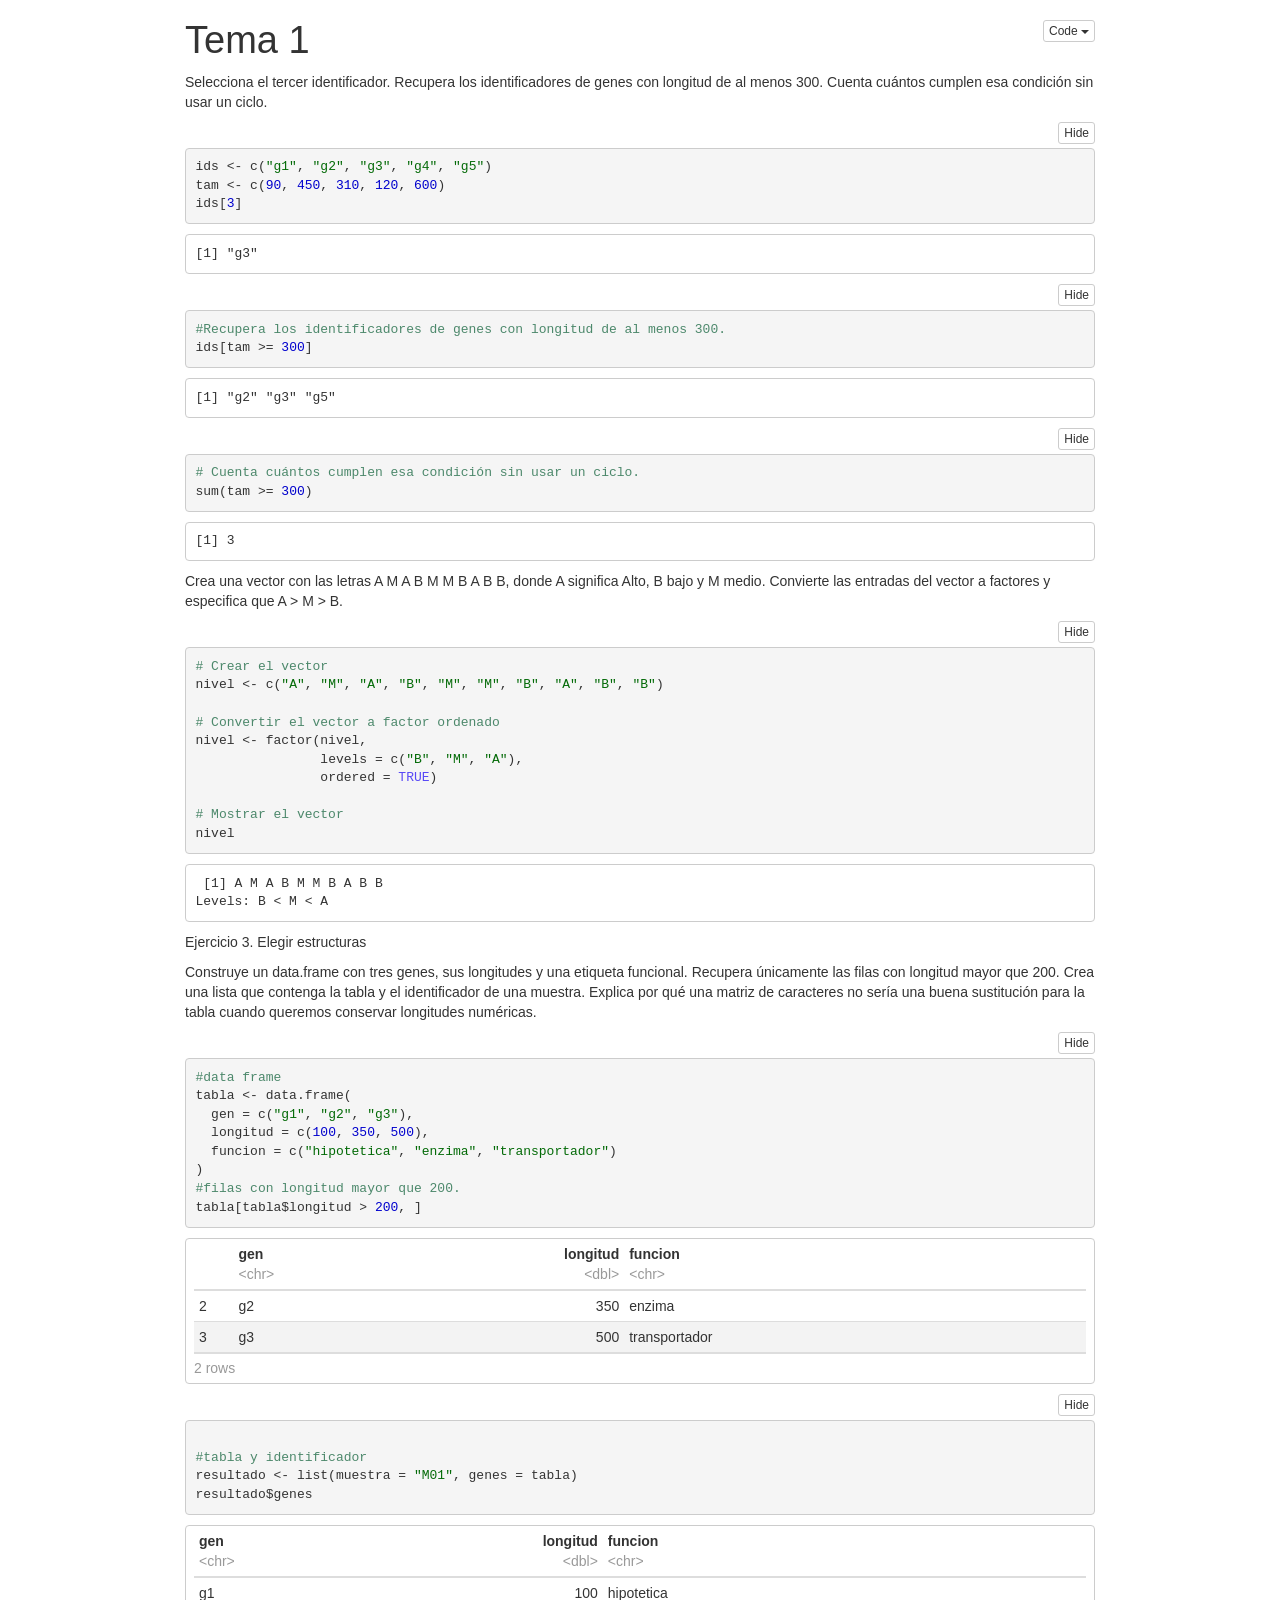
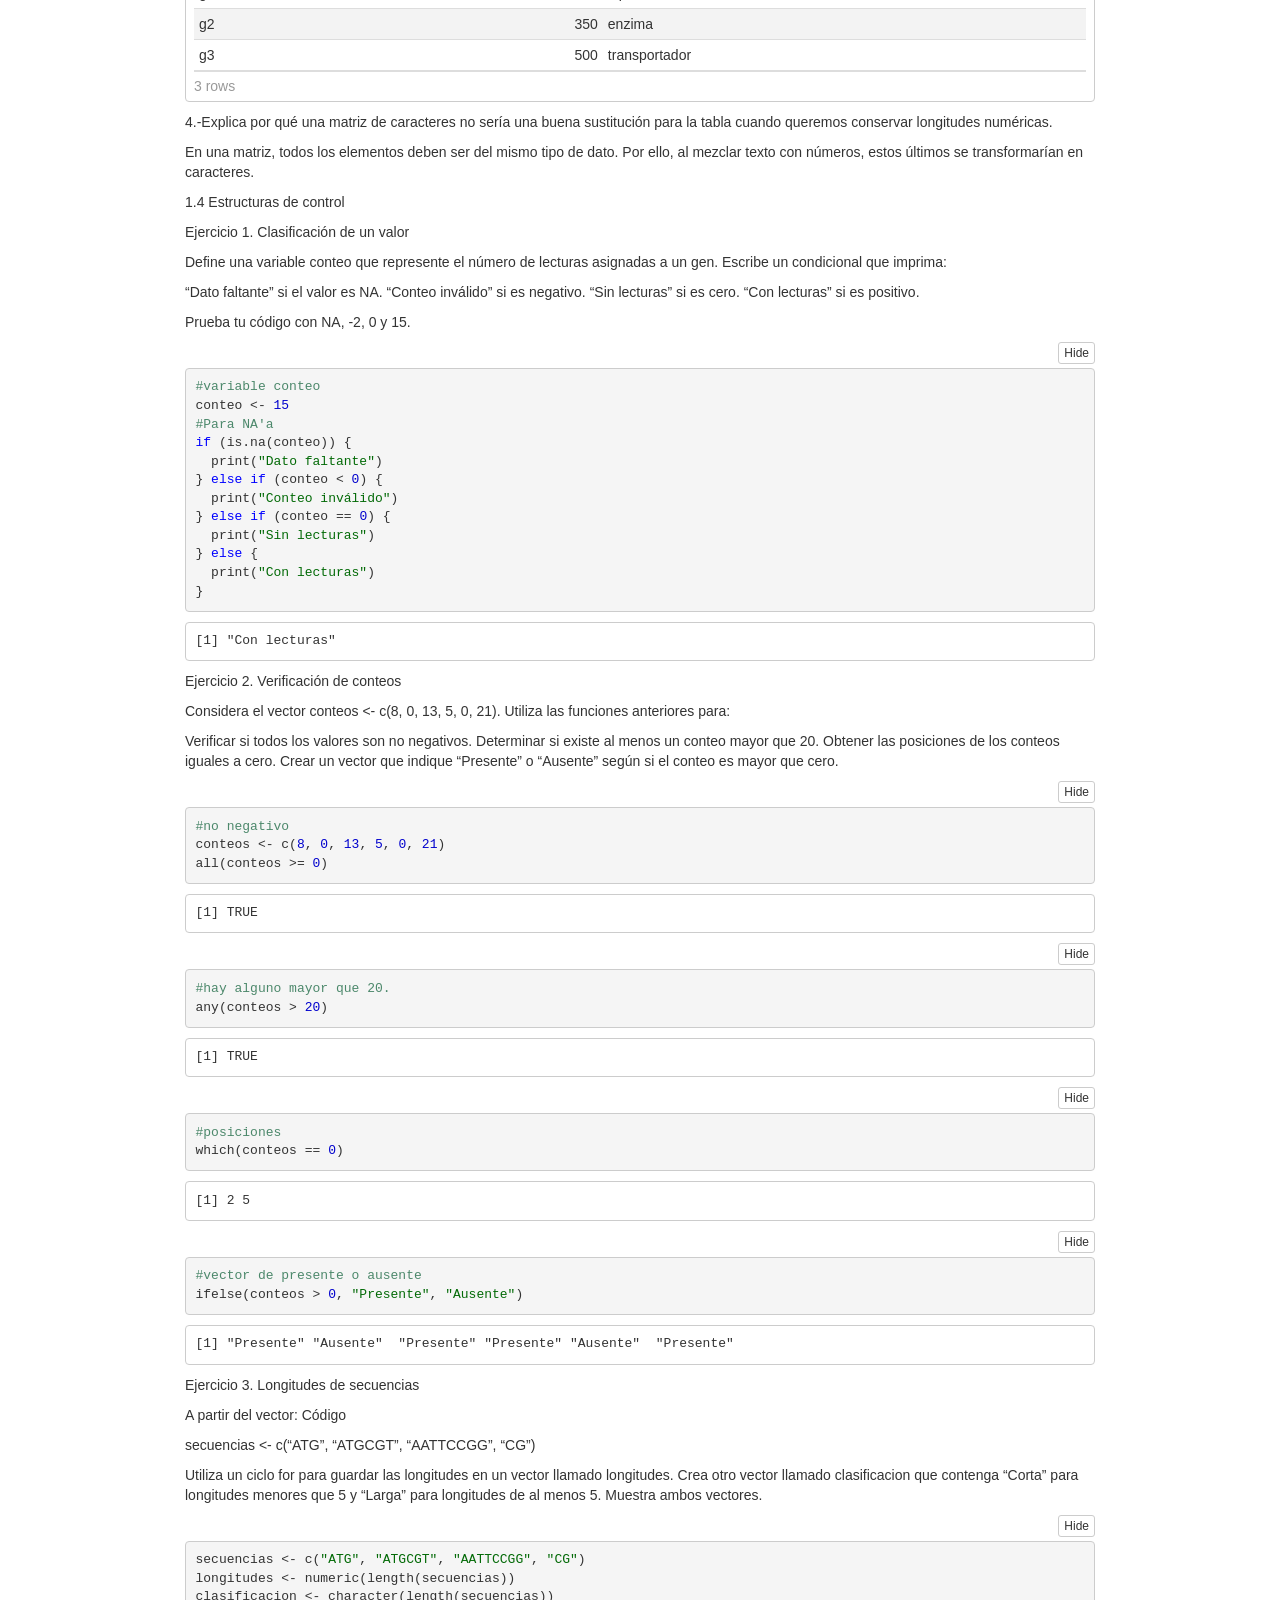
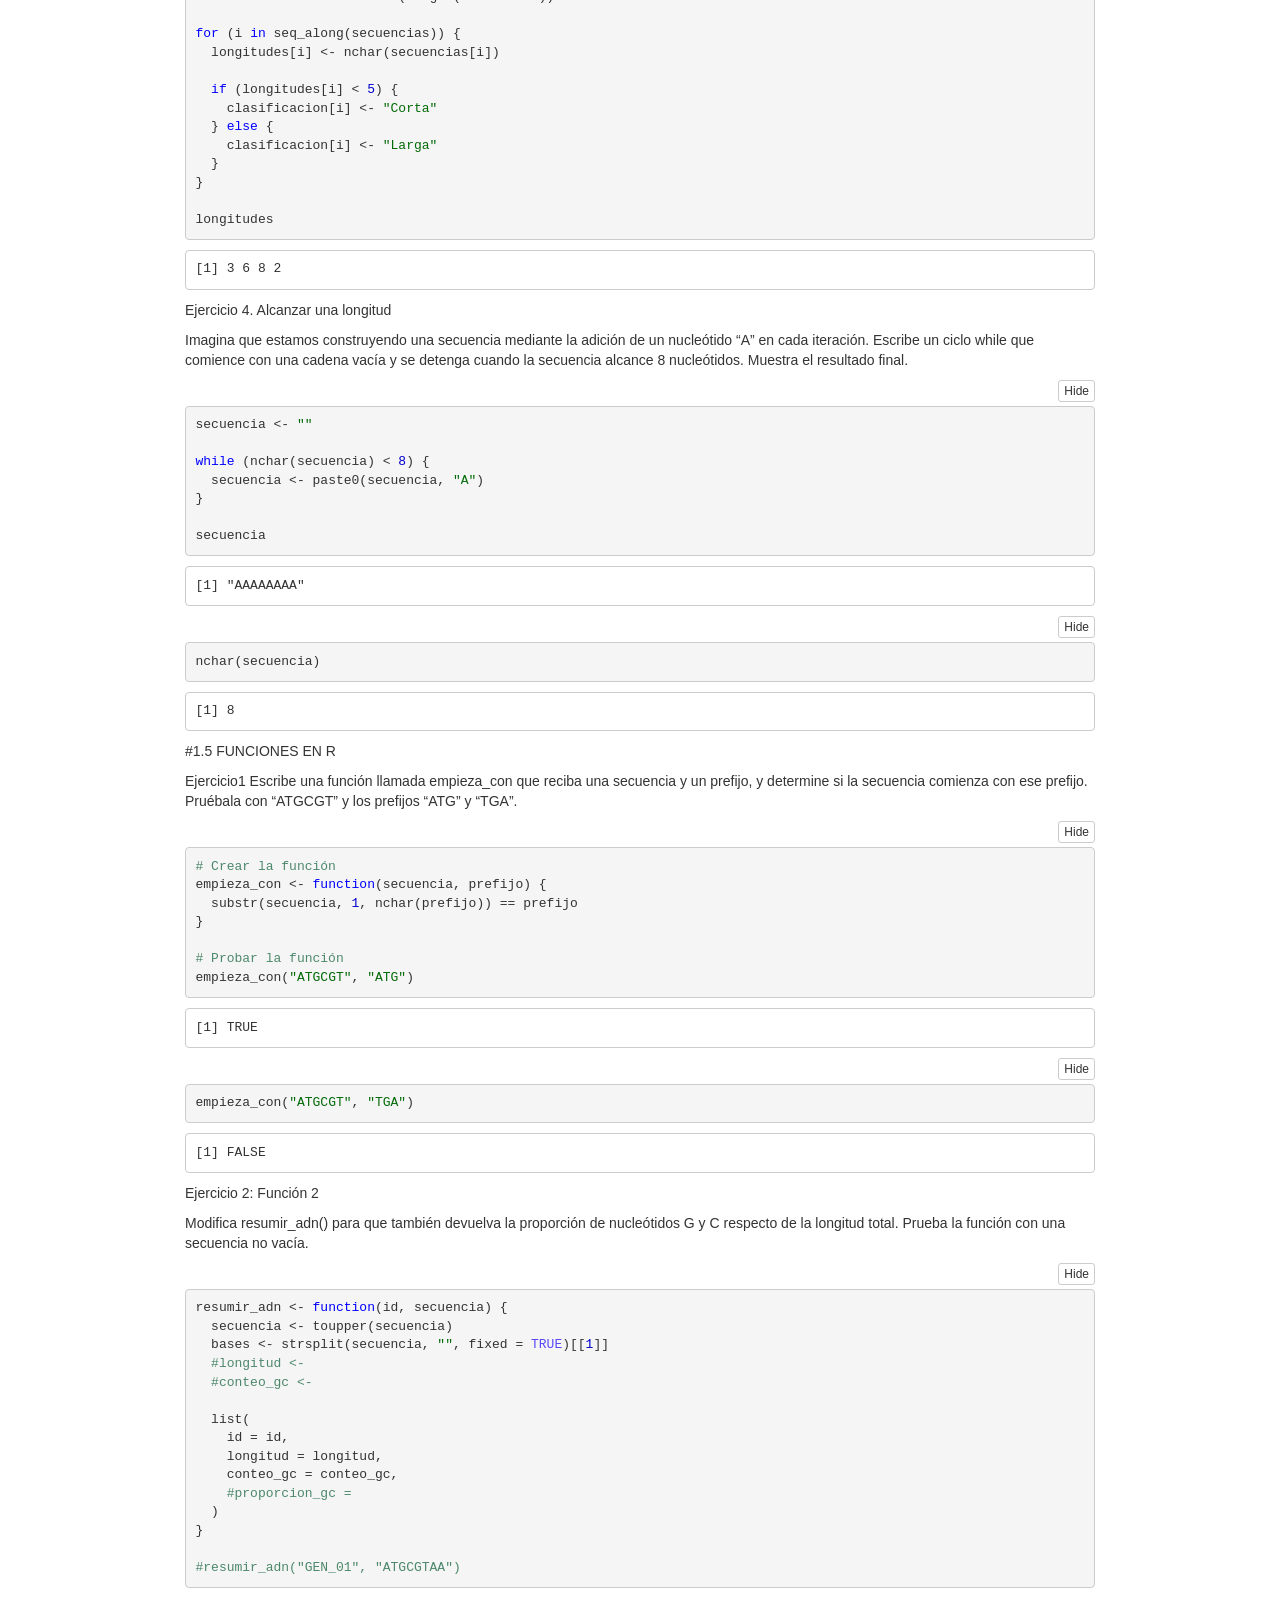
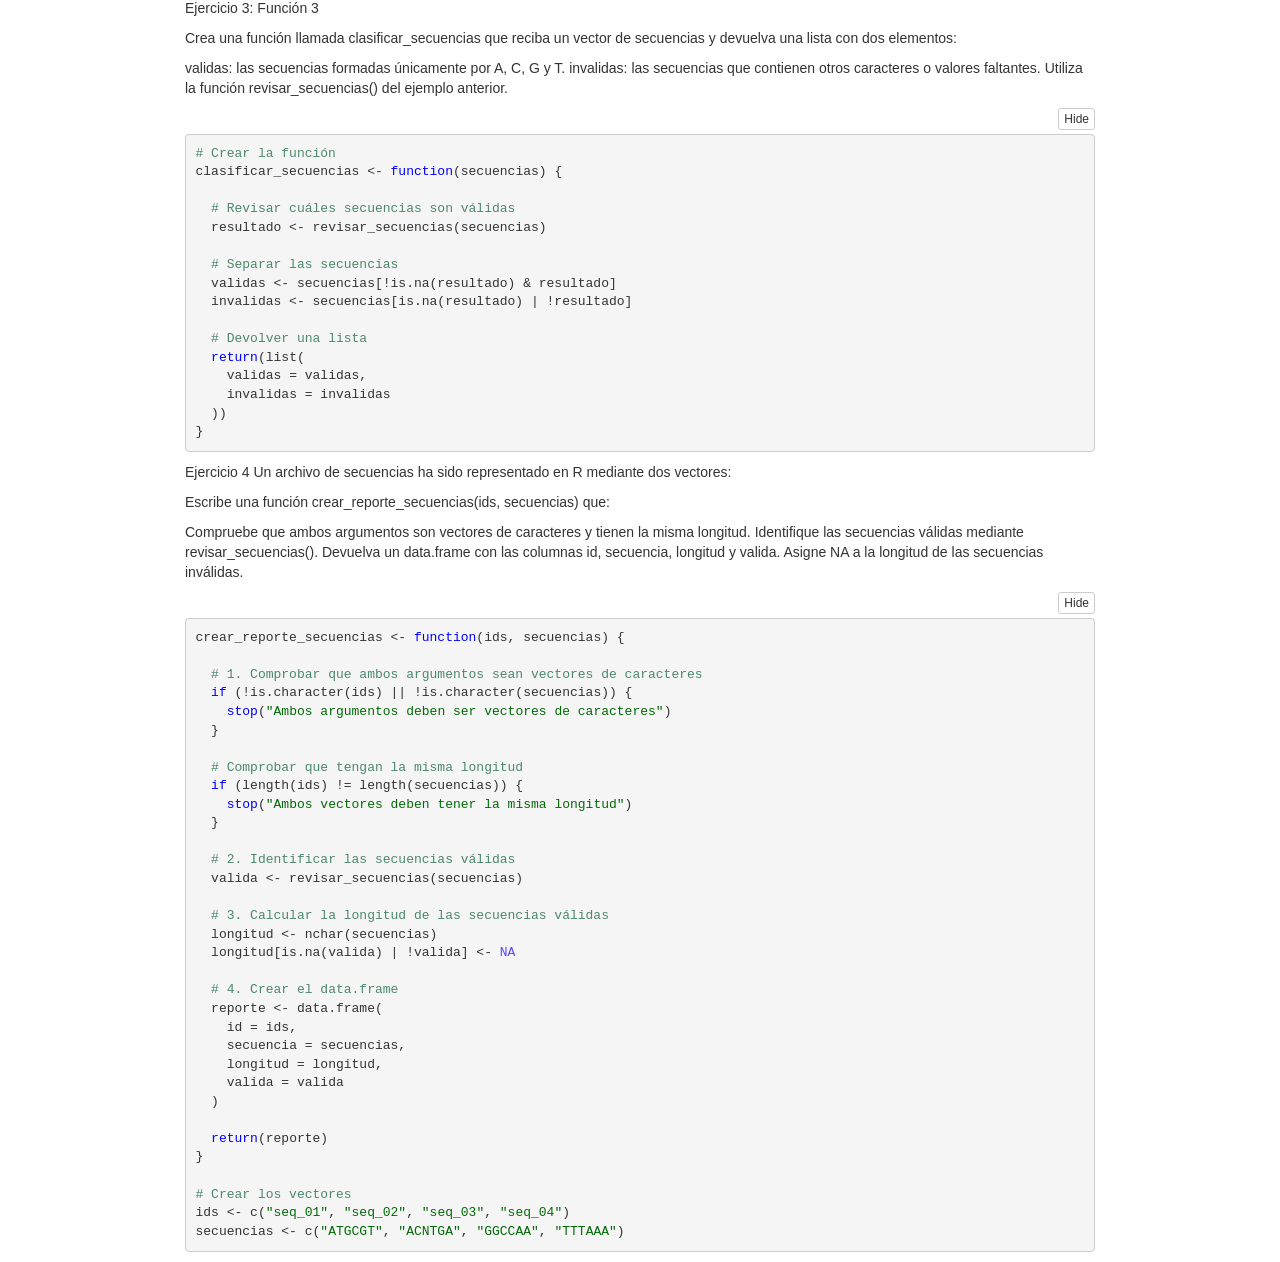
==== commit bf9e750b: "renderizado" ====
--- a/bioinformaticaR/ejercicios_tema1.nb.html
+++ b/bioinformaticaR/ejercicios_tema1.nb.html
@@ -2107,8 +2107,8 @@
 inválidas.</p>
 <!-- rnb-text-end -->
 <!-- rnb-chunk-begin -->
-<!-- rnb-output-begin [base64] -->
-<!-- rnb-source-begin [base64] -->
+<!-- rnb-output-begin [base64] -->
+<!-- rnb-source-begin [base64] -->
 <pre class="r"><code>crear_reporte_secuencias &lt;- function(ids, secuencias) {
   
   # 1. Comprobar que ambos argumentos sean vectores de caracteres
@@ -2142,20 +2142,12 @@
 # Crear los vectores
 ids &lt;- c(&quot;seq_01&quot;, &quot;seq_02&quot;, &quot;seq_03&quot;, &quot;seq_04&quot;)
 secuencias &lt;- c(&quot;ATGCGT&quot;, &quot;ACNTGA&quot;, &quot;GGCCAA&quot;, &quot;TTTAAA&quot;)
-
-# Ejecutar la función
-crear_reporte_secuencias(ids, secuencias)</code></pre>
+</code></pre>
 <!-- rnb-source-end -->
 <!-- rnb-output-end -->
-<!-- rnb-output-begin eyJkYXRhIjoiRXJyb3IgZW4gcmV2aXNhcl9zZWN1ZW5jaWFzKHNlY3VlbmNpYXMpOiBcbiAgbm8gc2UgcHVkbyBlbmNvbnRyYXIgbGEgZnVuY2nDs24gXCJyZXZpc2FyX3NlY3VlbmNpYXNcIlxuIn0= -->
-<pre><code>Error en revisar_secuencias(secuencias): 
-  no se pudo encontrar la función &quot;revisar_secuencias&quot;</code></pre>
-<!-- rnb-output-end -->
 <!-- rnb-chunk-end -->
-<!-- rnb-text-begin -->
-<!-- rnb-text-end -->
-
-<div id="rmd-source-code">[base64]</div>
+
+<div id="rmd-source-code">[base64]</div>
 
 
 
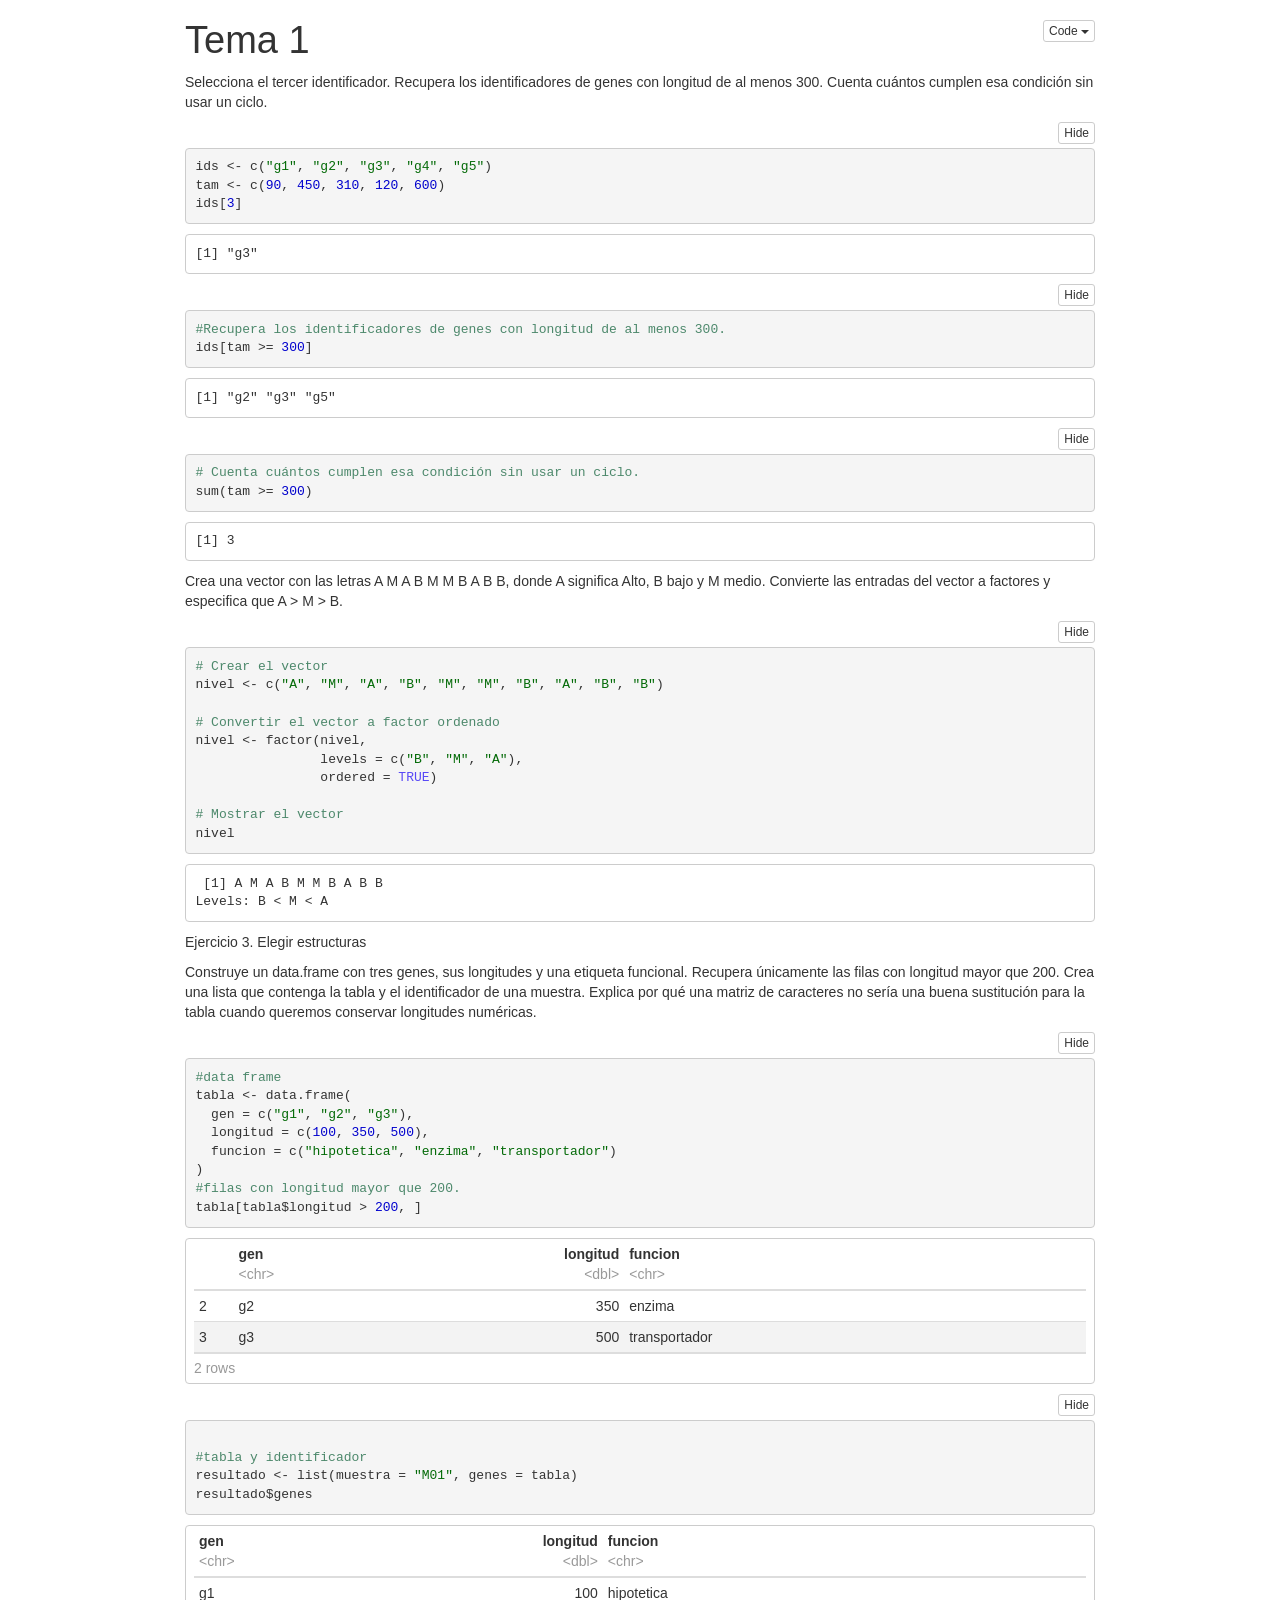
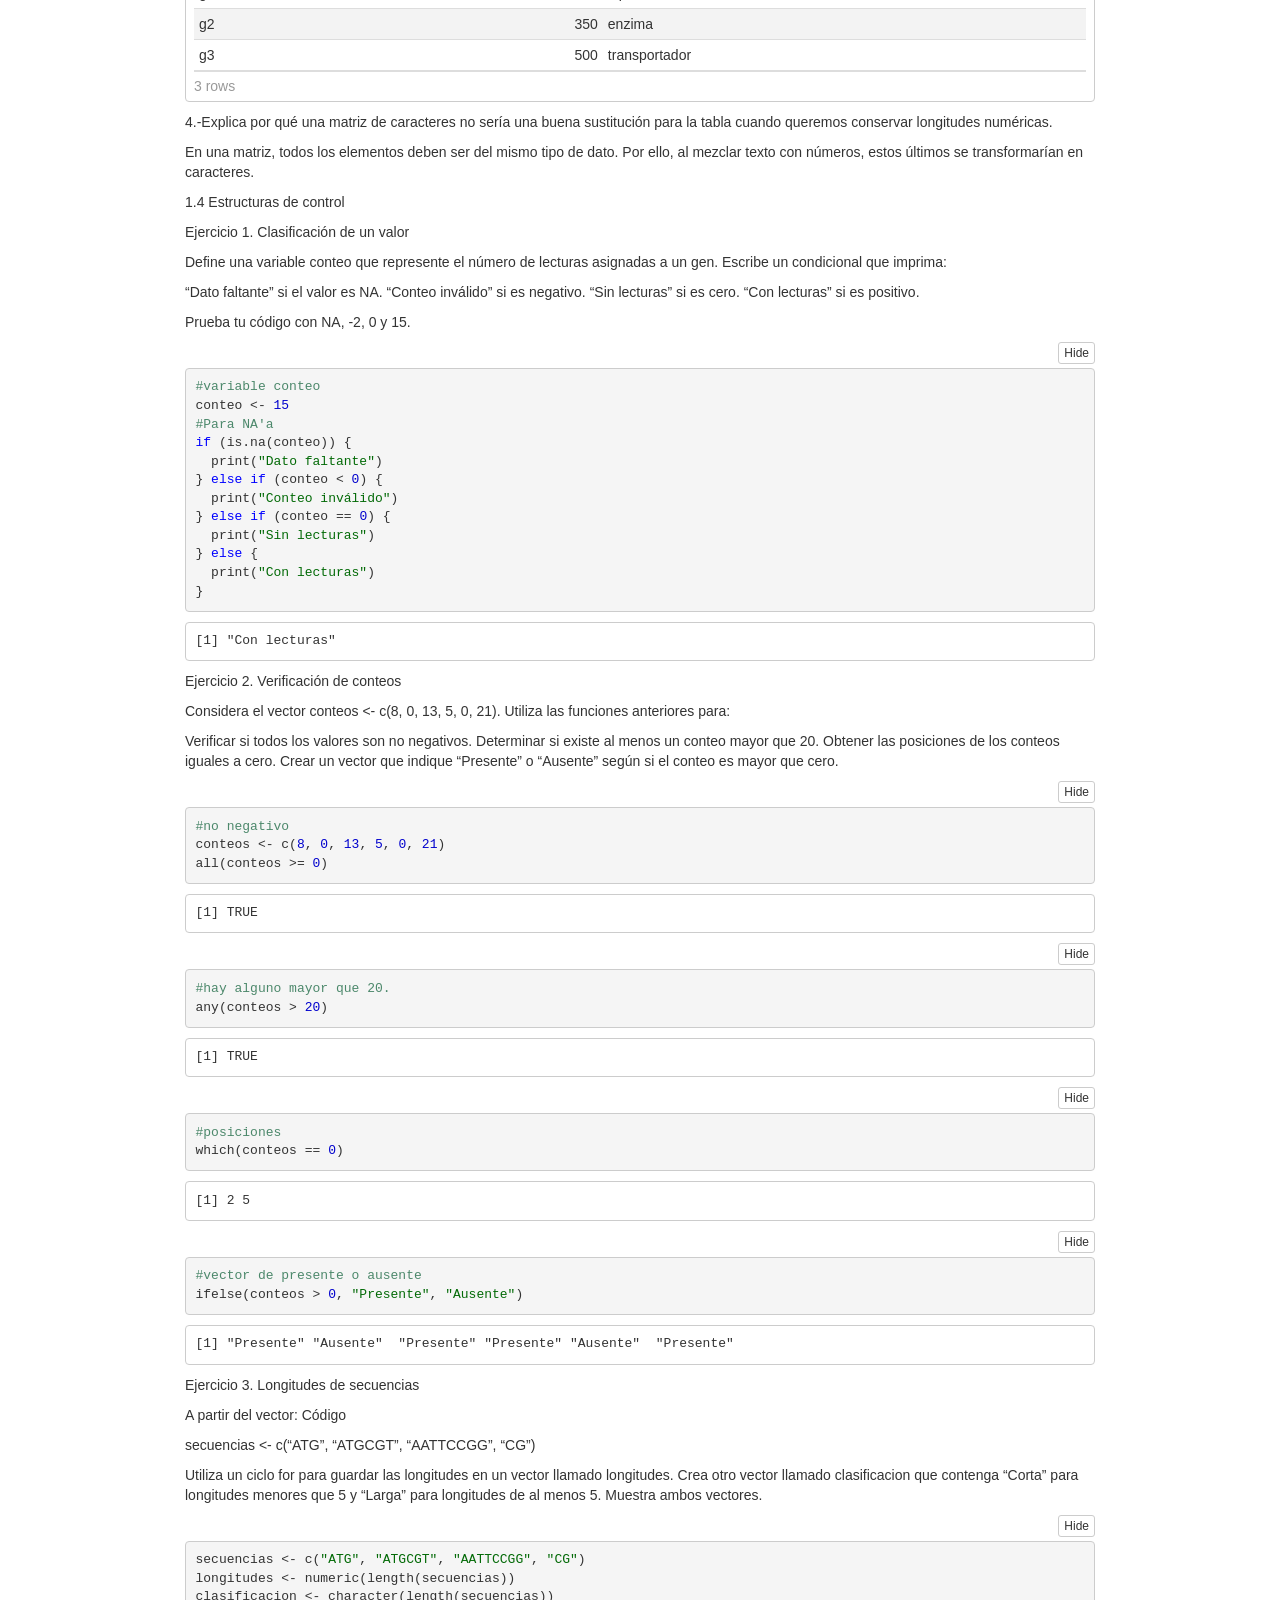
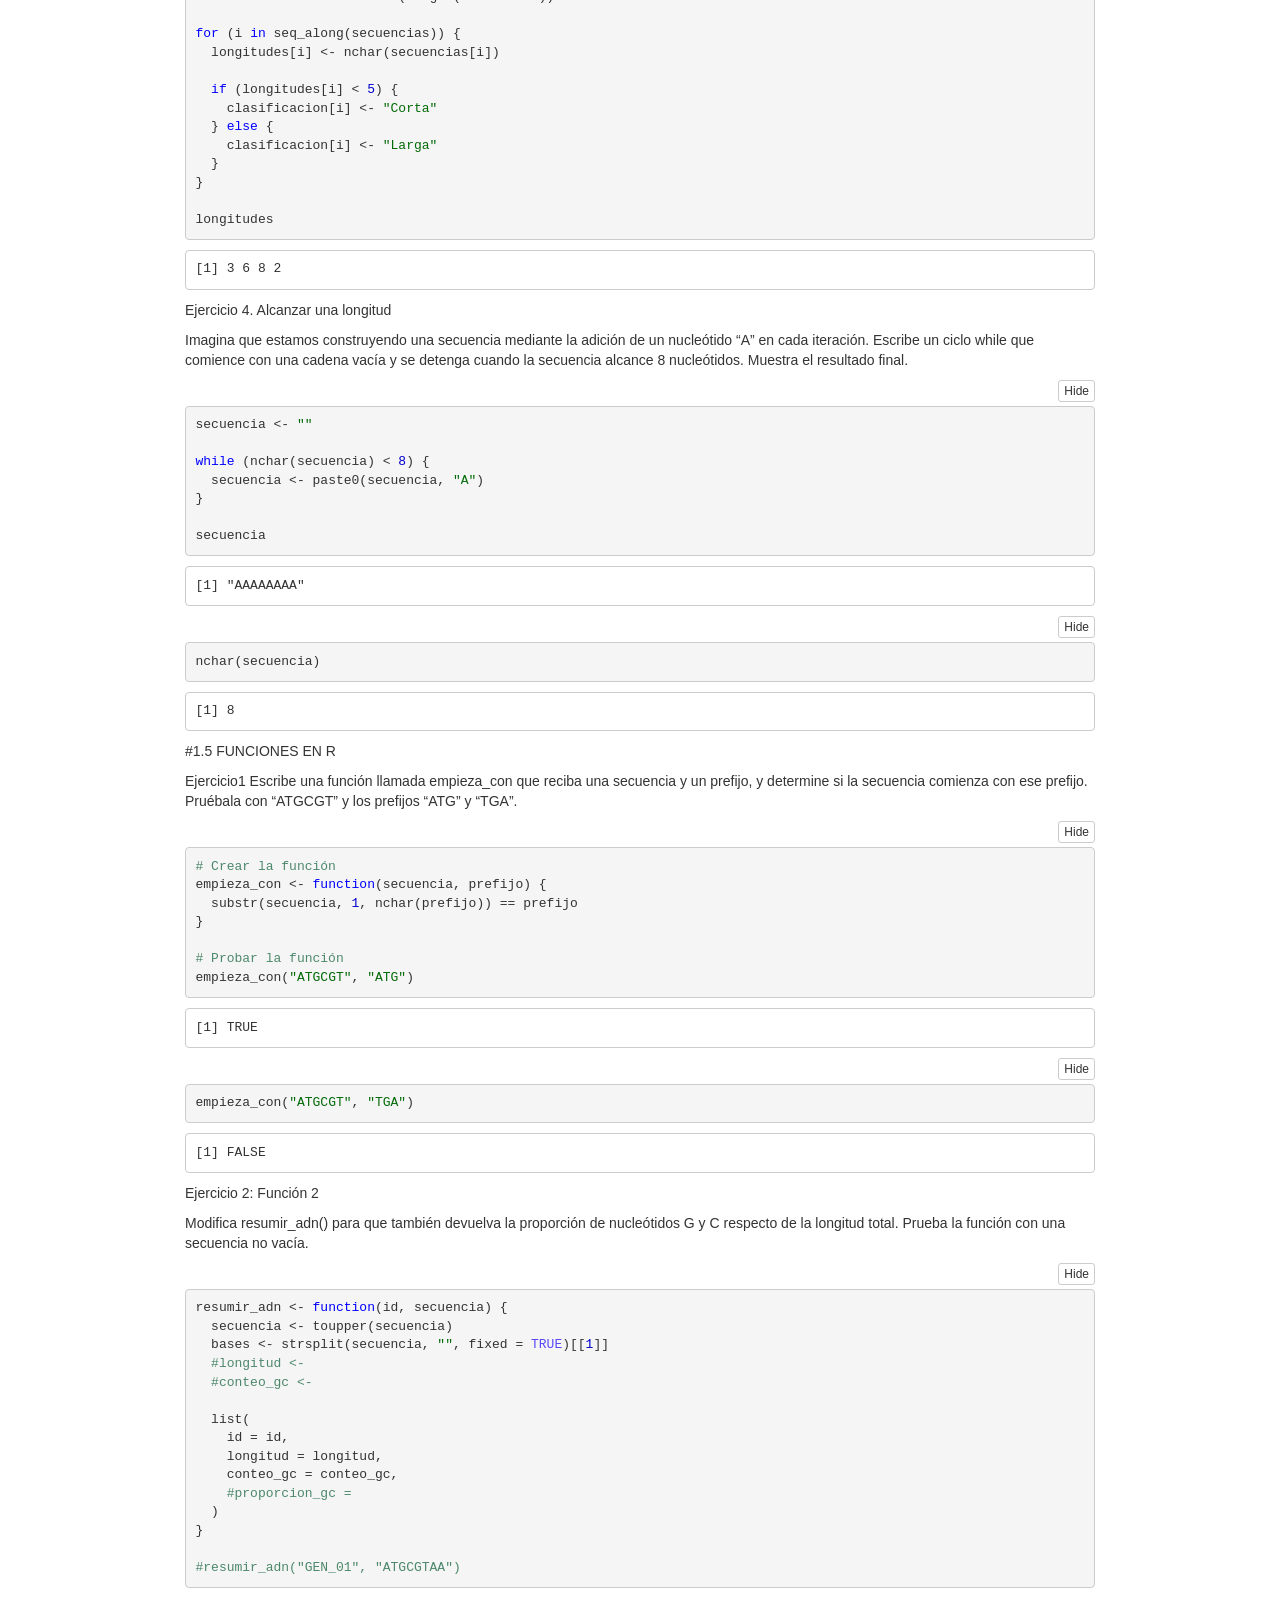
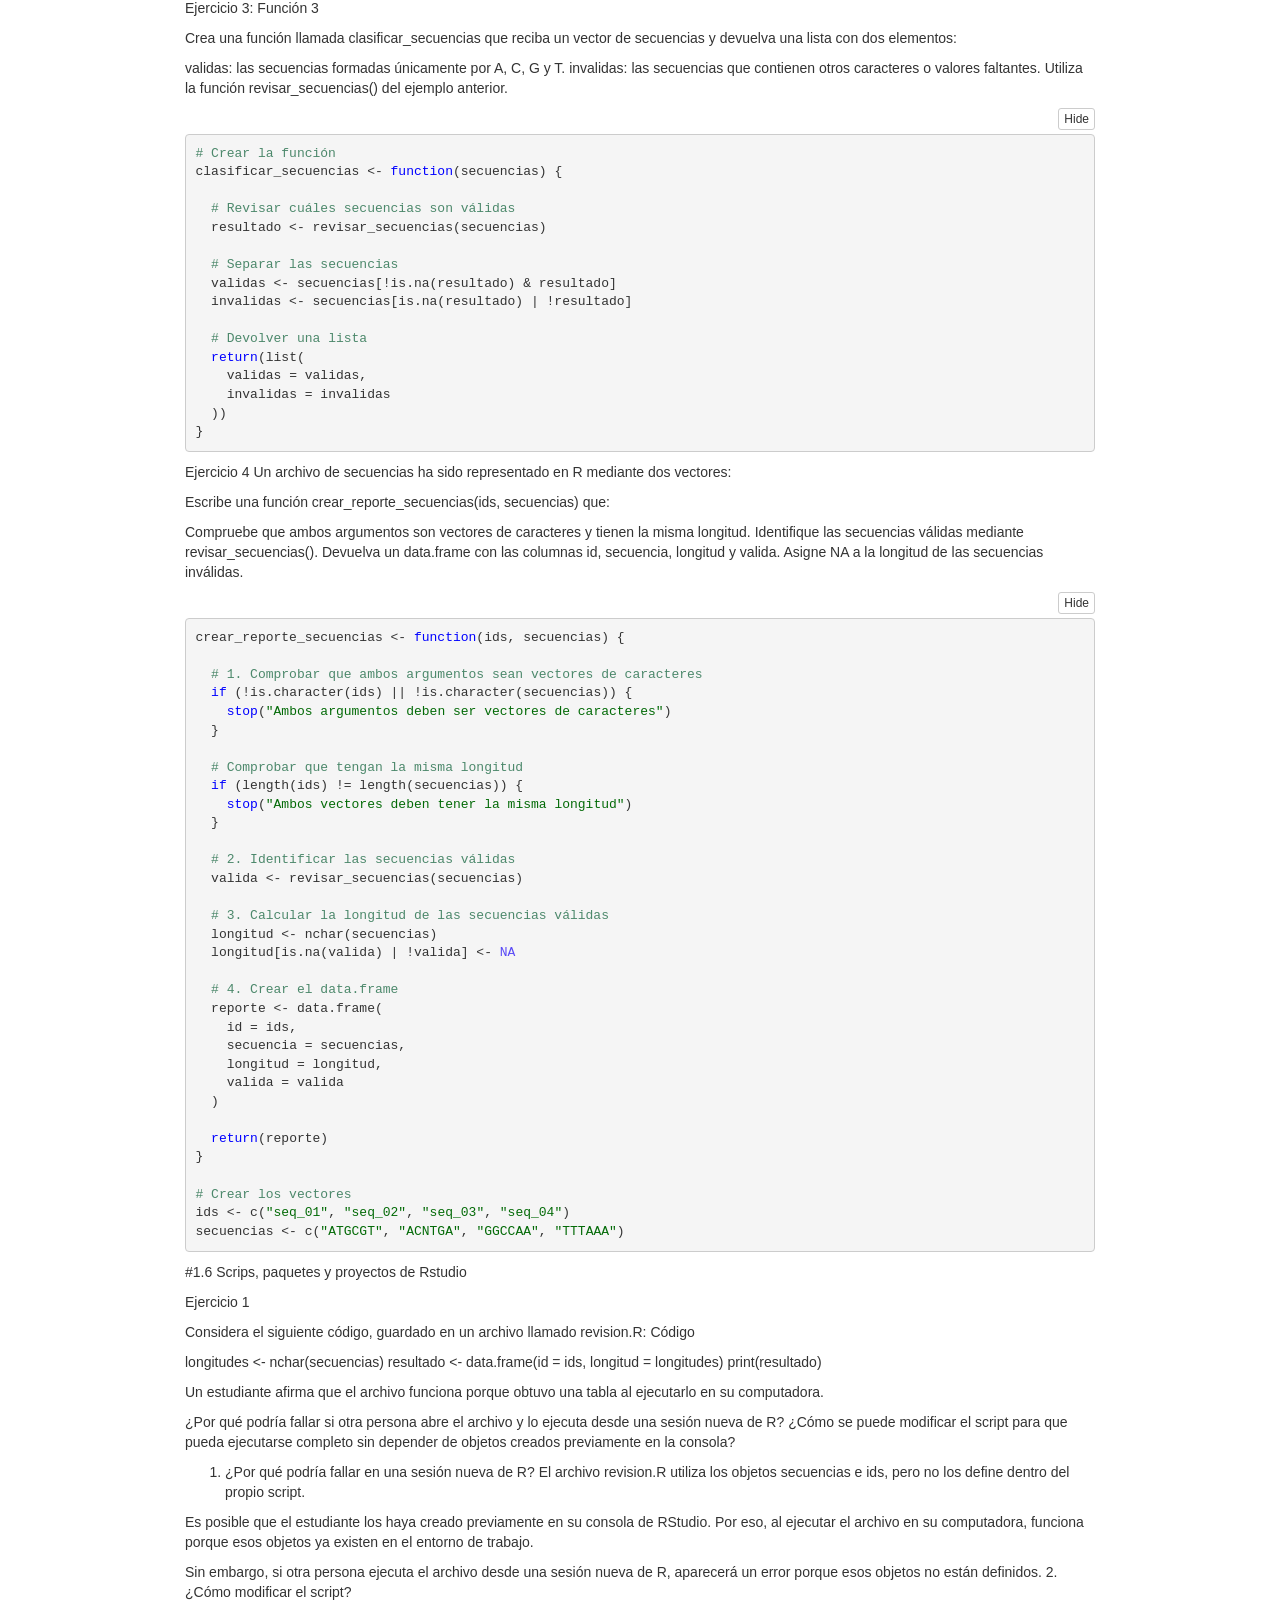
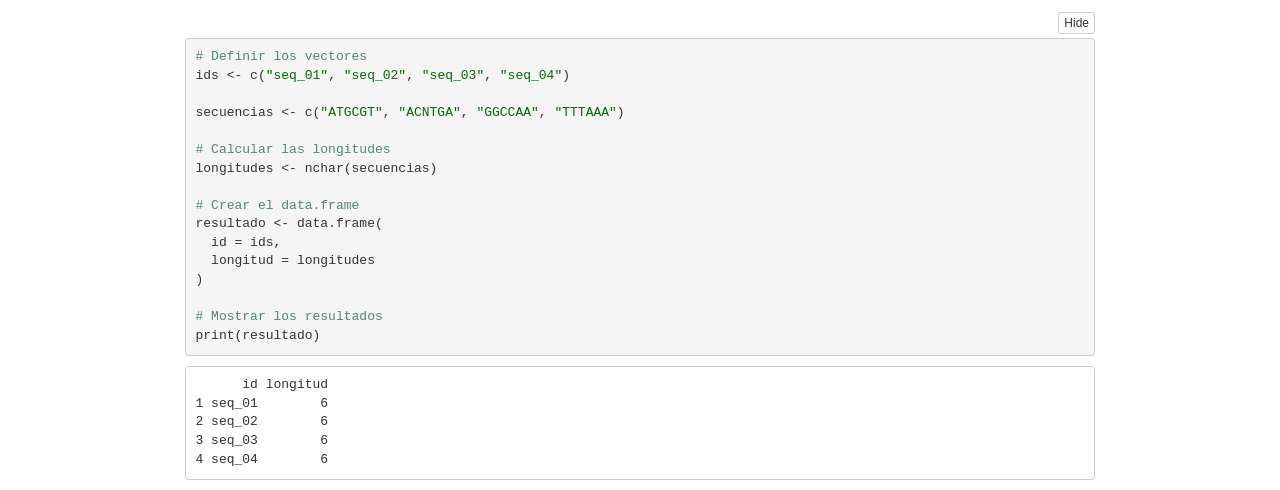
==== commit b95d3fbf: "Tema 1 ejercicios del 1 al 6" ====
--- a/bioinformaticaR/ejercicios_tema1.nb.html
+++ b/bioinformaticaR/ejercicios_tema1.nb.html
@@ -2146,8 +2146,64 @@
 <!-- rnb-source-end -->
 <!-- rnb-output-end -->
 <!-- rnb-chunk-end -->
-
-<div id="rmd-source-code">[base64]</div>
+<!-- rnb-text-begin -->
+<p>#1.6 Scrips, paquetes y proyectos de Rstudio</p>
+<p>Ejercicio 1</p>
+<p>Considera el siguiente código, guardado en un archivo llamado
+revision.R: Código</p>
+<p>longitudes &lt;- nchar(secuencias) resultado &lt;- data.frame(id =
+ids, longitud = longitudes) print(resultado)</p>
+<p>Un estudiante afirma que el archivo funciona porque obtuvo una tabla
+al ejecutarlo en su computadora.</p>
+<p>¿Por qué podría fallar si otra persona abre el archivo y lo ejecuta
+desde una sesión nueva de R? ¿Cómo se puede modificar el script para que
+pueda ejecutarse completo sin depender de objetos creados previamente en
+la consola?</p>
+<ol style="list-style-type: decimal">
+<li>¿Por qué podría fallar en una sesión nueva de R? El archivo
+revision.R utiliza los objetos secuencias e ids, pero no los define
+dentro del propio script.</li>
+</ol>
+<p>Es posible que el estudiante los haya creado previamente en su
+consola de RStudio. Por eso, al ejecutar el archivo en su computadora,
+funciona porque esos objetos ya existen en el entorno de trabajo.</p>
+<p>Sin embargo, si otra persona ejecuta el archivo desde una sesión
+nueva de R, aparecerá un error porque esos objetos no están definidos.
+2. ¿Cómo modificar el script?</p>
+<!-- rnb-text-end -->
+<!-- rnb-chunk-begin -->
+<!-- rnb-output-begin [base64] -->
+<!-- rnb-source-begin [base64] -->
+<pre class="r"><code># Definir los vectores
+ids &lt;- c(&quot;seq_01&quot;, &quot;seq_02&quot;, &quot;seq_03&quot;, &quot;seq_04&quot;)
+
+secuencias &lt;- c(&quot;ATGCGT&quot;, &quot;ACNTGA&quot;, &quot;GGCCAA&quot;, &quot;TTTAAA&quot;)
+
+# Calcular las longitudes
+longitudes &lt;- nchar(secuencias)
+
+# Crear el data.frame
+resultado &lt;- data.frame(
+  id = ids,
+  longitud = longitudes
+)
+
+# Mostrar los resultados
+print(resultado)</code></pre>
+<!-- rnb-source-end -->
+<!-- rnb-output-end -->
+<!-- rnb-output-begin eyJkYXRhIjoiICAgICAgaWQgbG9uZ2l0dWRcbjEgc2VxXzAxICAgICAgICA2XG4yIHNlcV8wMiAgICAgICAgNlxuMyBzZXFfMDMgICAgICAgIDZcbjQgc2VxXzA0ICAgICAgICA2XG4ifQ== -->
+<pre><code>      id longitud
+1 seq_01        6
+2 seq_02        6
+3 seq_03        6
+4 seq_04        6</code></pre>
+<!-- rnb-output-end -->
+<!-- rnb-chunk-end -->
+<!-- rnb-text-begin -->
+<!-- rnb-text-end -->
+
+<div id="rmd-source-code">[base64]/[base64]/[base64]</div>
 
 
 
